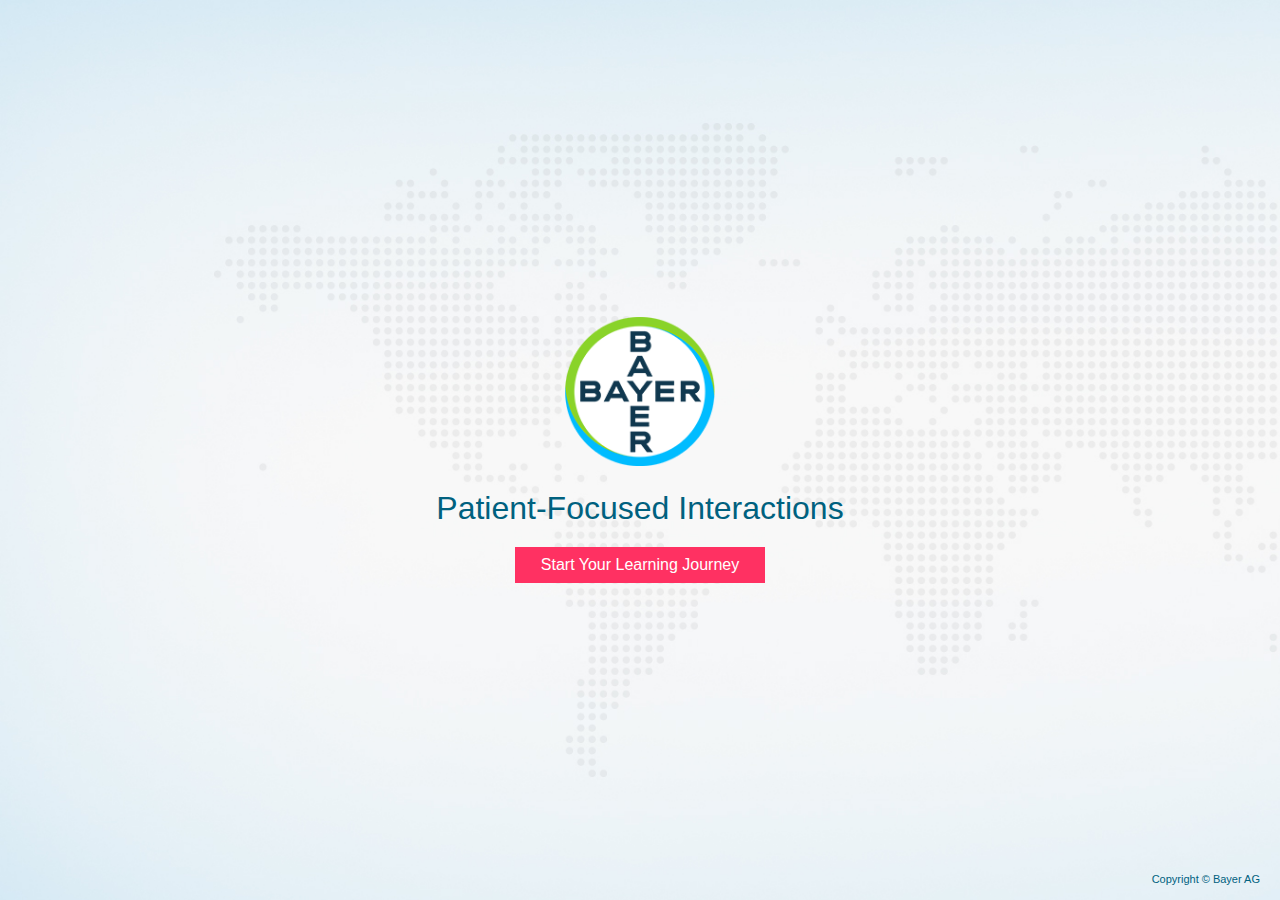
==== index.html @ f5b4d6b9 "stare changes revert" ====
<!DOCTYPE html>
<html>

<head>
    <meta charset="utf-8">
    <meta name="author" content="author">
    <meta http-equiv="X-UA-Compatible" content="IE=Edge,chrome=1" />
    <meta name="viewport" content="width=device-width, initial-scale=1.0, maximum-scale=1.0, user-scalable=no">
    <title>Patient-Focused Interactions</title>
   <!--  <link href="https://fonts.googleapis.com/css?family=Open+Sans:300,300i,400,400i,600i,700,700i" rel="stylesheet"> -->
    <link rel="stylesheet" href="common/css/style.css" />
    <link rel="stylesheet" href="common/css/styleMedia.css" />
    <link rel="stylesheet" href="common/css/audioPlayer.css" />
    <link rel="stylesheet" href="common/css/jquery.fullPage.css" />
    <link rel="stylesheet" href="common/css/jquery.mCustomScrollbar.min.css" />
    <link rel="stylesheet" href="common/css/animate.css" />
    <link rel="stylesheet" href="common/css/docs.css" />
    <script src="https://ajax.googleapis.com/ajax/libs/jquery/3.6.4/jquery.min.js"></script>
    <link rel="stylesheet" href="common/css/wickedcss.min.css">
    <!-- SCORM FILES -->   
    <script type='text/javascript' src='common/js/scorm/scofunctions.js'></script> 
    <script type='text/javascript' src='common/js/scorm/Aicc.js'></script>
    <!-- <link rel="stylesheet" href="common/tipso/tooltipster.bundle.min.css" /> -->
    <!-- <script type="text/javascript" src="common/js/greensock/TimelineMax.min.js"></script>
    <script type="text/javascript" src="common/js/greensock/TweenMax.min.js"></script> -->

    <script type="text/javascript">
        
    </script>

    <script>
        $(window).scroll(function(){
        var wh = $(window).height()-50;
        // if($(window).scrollTop() > $('.hhtest').offset().top-wh){
        //     $('.hhtest').addClass('zoomer');
        // }
        if($(window).scrollTop() > $('.hhtest1').offset().top-wh){
            $('.hhtest1').addClass.delay(1000).('bounceIn');
            $('.hhtest1').delay(60000).fadeOut();
            $('.whdi').delay(6000).fadeIn();
        }
});
    </script>


    
    <style>
        .startAnim{
            animation-name: stretch; 
            animation-duration: 2s; 
            animation-timing-function: ease-out; 
            animation-direction: alternate; 
            animation-iteration-count: infinite; 
            animation-play-state: running;
        }
        @keyframes stretch { 
            0% { 
                transform: scale(1); 
            }
  
            50% {
                transform: scale(1.1); 
            }
  
            100% { 
                transform: scale(1);
            } 
        }
    </style>
</head>

<body onunload="controller.unloadPage()" onbeforeunload="controller.unloadPage()">

    <section class="portMode_Div">
        <p>Please change the orientation of the device to landscape mode and refresh to view the course.</p>
    </section>
    <section class="landscapeMode_Div">
        <header>
            <div class="clientLogo">
                <img src="common/images/global/Bayer_logo.png">
            </div>
            <div class="rightMenuSlider">
                <ul>
                    <li><img src="common/images/global/Mindset.png"></li>
                    <li><img src="common/images/global/Trust.png"></li>
                    <li><img src="common/images/global/Plan.png"></li>
                    <li><img src="common/images/global/Discover.png"></li>
                    <li><img src="common/images/global/Share.png"></li>
                    <li><img src="common/images/global/Respond.png"></li>
                    <li><img src="common/images/global/Next_Steps.png"></li>
                    <li><img src="common/images/global/Review.png"></li>
                </ul>
                <div class="upperlayer"></div>
            </div>
        </header>
        <div class="menuWrap">
            <div class="frontMenu"></div>
            <div class="cirSec"></div>
            <span class="clickMenu"></span>
            <div class="openMenu">
                <div class="menuIconWrap">
                    <svg id="Layer_1" data-name="Layer 1" xmlns="http://www.w3.org/2000/svg" viewBox="0 0 54.97 73.17"><defs></defs><path class="cls-1" d="M987.23,518.4a216.57,216.57,0,0,0-54.8-14.77c0,14.39-.1,36.74-.18,64a154.77,154.77,0,0,1,30.51,9.17Z" transform="translate(-932.25 -503.63)"/><path class="cls-2" d="M957.69,540.06a13.08,13.08,0,0,0,2.42-5.91,8.8,8.8,0,0,0-8.93-9.5,11.73,11.73,0,0,0-3.77.76,12.14,12.14,0,0,0-3.74,2.31,8.12,8.12,0,0,0-.94,1,5.68,5.68,0,0,0-1.26,3.56,10.54,10.54,0,0,0,.26,3,2.14,2.14,0,0,1-.27,1,8.58,8.58,0,0,1-.42.78c-.14.24-.3.48-.44.71-.34.52-.65,1-.76,1.2-.29.61.83.72,1.63.91s-.4.58-.11,1.06.88.77.88.88-.51,0-.51.69c0,.4.64.67.64.67s.24,0,.14,1.3c-.08.93.51,1.42,2.24,1.32a16.39,16.39,0,0,0,2.26-.33c.23,0,1,3.46-.27,4.85-.35.39-.75.9-1.15,1.42h13.95c-.61-2-2.09-4.21-2.94-7.34a4.22,4.22,0,0,1,.51-3.23C957.28,540.75,957.48,540.41,957.69,540.06Zm-1.36-10.65a1.5,1.5,0,0,0,.15-.81,3.92,3.92,0,0,1,1.58,5,2.41,2.41,0,0,0-1.36-.57h-.26a3.05,3.05,0,0,0-1.07-2,2.42,2.42,0,0,0-.63-.35.71.71,0,0,1,.47-.44A1.53,1.53,0,0,0,956.33,529.41Zm-7.05-3.14a3.5,3.5,0,0,1,2.39.32c3-.75,4.06,1.11,4.3,1.62a1.45,1.45,0,0,1,0,1,1.13,1.13,0,0,1-.8.53c-.1,0-.72,0-.91.42a.85.85,0,0,0-.09.3,4.22,4.22,0,0,0-1.4.06,1.48,1.48,0,0,0-.57-1.15,2.46,2.46,0,0,0-2.2-.32,6,6,0,0,0-.64-.85,4.42,4.42,0,0,0-1.56-1.09A3,3,0,0,1,949.28,526.27Zm-6.18,5.65a2.72,2.72,0,0,1,1.23-2.08s-.17-.62.9-1.63a3.07,3.07,0,0,1,2-.83,3.81,3.81,0,0,1,1.81,1.11,4.26,4.26,0,0,1,.67.93.21.21,0,0,0,.28.1,2,2,0,0,1,1.95.19,1.15,1.15,0,0,1,.36,1.27,1.83,1.83,0,0,1-1.43,1.36,4.53,4.53,0,0,1-1.24.18h0a3.71,3.71,0,0,0-.47,0,2.25,2.25,0,0,0-1.63.8l0,.06a3.69,3.69,0,0,0-2.29-1,3.13,3.13,0,0,0-2,.61A3,3,0,0,1,943.1,531.92Zm3.8,3.16a2.09,2.09,0,1,1-1.77-2.29,3.38,3.38,0,0,1,2.08,1A3.42,3.42,0,0,0,946.9,535.08Zm9,3.7-.54.38c-2.79-.69-2.84-2.83-2.84-2.83a1.74,1.74,0,0,1-1.69-.14,2,2,0,1,1-3-2.56,1.86,1.86,0,0,1,1.34-.65l.45,0h.06a4.63,4.63,0,0,0,1.31-.19,2.3,2.3,0,0,0,1.74-1.67.36.36,0,0,1,0-.11,2.8,2.8,0,0,1,2.38.32,2.7,2.7,0,0,1,.91,1.77,1.42,1.42,0,0,0-.74.53,1.37,1.37,0,0,0-.18,1.32.2.2,0,0,0,.2.14l.07,0a.21.21,0,0,0,.12-.27,1,1,0,0,1,.13-.92,1.14,1.14,0,0,1,1-.43,2,2,0,0,1,1.32.66c.23,2.49-2.91,3.13-2.91,3.13A1.22,1.22,0,0,0,955.88,538.78Z" transform="translate(-932.25 -503.63)"/></svg>

                    <svg id="Layer_2" data-name="Layer 1" xmlns="http://www.w3.org/2000/svg" viewBox="0 0 93.72 91.34"><defs></defs><path class="cls-1" d="M969.62,580.67l44.24-45.23a217.46,217.46,0,0,0-69.26-46.11l-24.46,58.4A154.86,154.86,0,0,1,969.62,580.67Z" transform="translate(-920.14 -489.33)"/><path class="cls-2" d="M971.1,537c0-.95,0-1.91,0-2.84,0-.42,0-.84,0-1.26v-1.39c0-1.16,0-2.36,0-3.55l-4.41-1.09-3.6-.9a.66.66,0,0,0-.28,0l-3.53.88c-1.47.37-3,.75-4.49,1.11v1c0,2.67,0,5.44,0,8.17a7.58,7.58,0,0,0,1.81,5.07,16.64,16.64,0,0,0,6.35,4.54,17.46,17.46,0,0,0,5.79-3.89A7.76,7.76,0,0,0,971.1,537Zm-2.84-3.87-2.17,2.78-3.51,4.54c-.67.85-1.2.84-1.83,0l-3.12-4.27a.89.89,0,1,1,1.31-1.21l2.28,2,.51.4a2.06,2.06,0,0,1,.27-.44q2.41-2.43,4.84-4.83a1.42,1.42,0,0,1,.63-.4.78.78,0,0,1,.92.41A.9.9,0,0,1,968.26,533.15Z" transform="translate(-920.14 -489.33)"/><path class="cls-2" d="M976.55,537h0c0-.58,0-1.18,0-1.78h0V530.7c0-1.46,0-3,0-4.45a3.43,3.43,0,0,0-2.75-3.56l-5.11-1.26-.74-.19-3.87-1a4.71,4.71,0,0,0-2.27,0l-4.14,1c-1.63.41-3.65.92-5.58,1.38a3.48,3.48,0,0,0-2.77,3.6v1.59c0,3.06,0,6.23,0,9.33a12.9,12.9,0,0,0,3,8.59,23.46,23.46,0,0,0,9.1,6.51,3.53,3.53,0,0,0,1.46.3,3.88,3.88,0,0,0,1.51-.31,24.4,24.4,0,0,0,8.22-5.53A13.07,13.07,0,0,0,976.55,537Zm-6.2,7.77h0a22.69,22.69,0,0,1-7.42,5,21.6,21.6,0,0,1-8.14-5.86,9.57,9.57,0,0,1-2.32-6.5c0-3.62,0-7.3,0-10.86v-1c1.89-.46,3.8-.94,5.65-1.41l4.72-1.17a.42.42,0,0,1,.19,0l4.68,1.16,5.67,1.41c0,1.47,0,3,0,4.39v1.88c0,.55,0,1.11,0,1.66,0,1.24,0,2.51,0,3.79A9.94,9.94,0,0,1,970.35,544.73Z" transform="translate(-920.14 -489.33)"/></svg>

                    <svg id="Layer_3" data-name="Layer 1" xmlns="http://www.w3.org/2000/svg" viewBox="0 0 91.33 93.86"><defs></defs><path class="cls-1" d="M954.3,581.93l58.36-24.27a214.84,214.84,0,0,0-47.09-69.59L921.34,533.3A151.25,151.25,0,0,1,954.3,581.93Z" transform="translate(-921.34 -488.07)"/><path class="cls-2" d="M976.82,540.1a8,8,0,0,0-1.15-.09,7.38,7.38,0,0,0-7.37,7.37,7.79,7.79,0,0,0,.17,1.58,7.1,7.1,0,0,0,.35,1.14,7.37,7.37,0,1,0,8-10Zm-1.15,13.43a6.12,6.12,0,0,1-5.71-3.88,7.33,7.33,0,0,1-.29-.95,6,6,0,0,1-.15-1.32,6.16,6.16,0,0,1,6.15-6.15,5.81,5.81,0,0,1,1,.09,6.14,6.14,0,0,1-1,12.21Z" transform="translate(-921.34 -488.07)"/><rect class="cls-2" x="36.12" y="46.87" width="3.48" height="3.48" rx="0.33"/><rect class="cls-2" x="40.91" y="46.87" width="3.48" height="3.48" rx="0.33"/><rect class="cls-2" x="45.7" y="46.87" width="3.48" height="3.48" rx="0.33"/><rect class="cls-2" x="49.94" y="46.87" width="3.48" height="3.48" rx="0.33"/><rect class="cls-2" x="36.23" y="51.87" width="3.48" height="3.48" rx="0.33"/><rect class="cls-2" x="41.02" y="51.87" width="3.48" height="3.48" rx="0.33"/><path class="cls-2" d="M970.29,539.94h-2.81a.34.34,0,0,0-.33.34v2.8a.34.34,0,0,0,.33.34h.73a8.54,8.54,0,0,1,2.42-2.82v-.32A.34.34,0,0,0,970.29,539.94Z" transform="translate(-921.34 -488.07)"/><path class="cls-2" d="M971.61,540a.27.27,0,0,0-.1.06Z" transform="translate(-921.34 -488.07)"/><rect class="cls-2" x="36.35" y="56.87" width="3.48" height="3.48" rx="0.33"/><rect class="cls-2" x="41.14" y="56.87" width="3.48" height="3.48" rx="0.33"/><path class="cls-2" d="M967.28,548.17s0-.08,0-.13v0A.2.2,0,0,0,967.28,548.17Z" transform="translate(-921.34 -488.07)"/><path class="cls-2" d="M956.43,550.85a2,2,0,0,1-2-2V533.27H978v6c.33.1.65.21,1,.33V529.29a2.94,2.94,0,0,0-2.94-2.94h-1.09V527a1.84,1.84,0,1,1-3.65,0v-.68H961.18V527a1.84,1.84,0,1,1-3.65,0v-.68h-1.1a2.94,2.94,0,0,0-2.94,2.94v19.57a2.94,2.94,0,0,0,2.94,2.94H968.5a7.79,7.79,0,0,1-.5-.95Z" transform="translate(-921.34 -488.07)"/><path class="cls-2" d="M973.1,528.44a1.1,1.1,0,0,0,1.17-1.15v-2.52a1.18,1.18,0,0,0-2.34,0v2.52A1.1,1.1,0,0,0,973.1,528.44Z" transform="translate(-921.34 -488.07)"/><path class="cls-2" d="M959.33,528.44a1.1,1.1,0,0,0,1.18-1.15v-2.52a1.18,1.18,0,0,0-2.35,0v2.52A1.1,1.1,0,0,0,959.33,528.44Z" transform="translate(-921.34 -488.07)"/><path class="cls-2" d="M979.55,544.78a.76.76,0,0,0-.33-.48.87.87,0,0,0-.45-.13.78.78,0,0,0-.66.3l-3.33,3.88-1.67-1.26a.85.85,0,0,0-.62-.29.89.89,0,0,0-.5.15.68.68,0,0,0-.15,1l2.19,1.89a.74.74,0,0,0,.13.12.73.73,0,0,0,.18.17.87.87,0,0,0,.45.13h0a.81.81,0,0,0,.66-.3l3.95-4.66A.68.68,0,0,0,979.55,544.78Z" transform="translate(-921.34 -488.07)"/></svg>

                    <svg id="Layer_4" data-name="Layer 1" xmlns="http://www.w3.org/2000/svg" viewBox="0 0 74.92 82.84"><defs></defs><path class="cls-1" d="M941.21,575.78c0,.22,0,.43,0,.64l63.26-1a212.81,212.81,0,0,0-16.56-81.79l-58.36,24.27A148.59,148.59,0,0,1,941.21,575.78Z" transform="translate(-929.54 -493.58)"/><path class="cls-2" d="M987.53,542.85a8.16,8.16,0,0,0-.71-1.34h0a4.56,4.56,0,0,0-.27-.39l-7-10.09-.1-.14,0,0h0a4.49,4.49,0,0,0-8.12,2.64c0,.11,0,.22,0,.33h0v1h-.11a.49.49,0,0,0-.49.49v.38c-.59,0-1.2-.07-1.83-.07s-1.25,0-1.84.07v-.38a.49.49,0,0,0-.49-.49h-.1v-1h0c0-.11,0-.22,0-.33a4.5,4.5,0,0,0-8.13-2.64h0l0,0-.09.14-7,10.09-.27.39h0a9,9,0,0,0-.71,1.34,8.43,8.43,0,1,0,16.2,3.51h0v-.1c0-.06,0-.11,0-.17s0-.11,0-.17v-3.31h.11a.49.49,0,0,0,.49-.49v-.68c.59,0,1.21.07,1.84.07s1.24,0,1.83-.07v.68a.49.49,0,0,0,.49.49h.11v3.75h0a8.42,8.42,0,1,0,16.2-3.51ZM958,552a5.87,5.87,0,1,1,5.87-5.87A5.87,5.87,0,0,1,958,552Zm21.71,0a5.88,5.88,0,1,1,5.87-5.87A5.87,5.87,0,0,1,979.75,552Z" transform="translate(-929.54 -493.58)"/></svg>

                    <svg id="Layer_5" data-name="Layer 1" xmlns="http://www.w3.org/2000/svg" viewBox="0 0 75.11 82.61"><defs></defs><path class="cls-1" d="M929.45,553.12,988.6,576.3a216,216,0,0,0,15.95-81.74c0-.29,0-.58,0-.86l-63.25,1.05A152,152,0,0,1,929.45,553.12Z" transform="translate(-929.45 -493.7)"/><path class="cls-2" d="M971,535.78a6.45,6.45,0,0,0-1.17.1,1.78,1.78,0,0,1-1.59-.5l-3-3a1.79,1.79,0,0,1-.49-1.59,6.32,6.32,0,0,0,0-2.24,1.79,1.79,0,0,1,.49-1.59l3-3a1.78,1.78,0,0,1,1.59-.5,6.45,6.45,0,0,0,1.17.1,6.13,6.13,0,1,0-6.17-6.17,6.45,6.45,0,0,0,.1,1.17,1.78,1.78,0,0,1-.5,1.59l-3,3a1.78,1.78,0,0,1-1.59.5,6.48,6.48,0,0,0-1.18-.1,6.13,6.13,0,0,0,0,12.26,7,7,0,0,0,1.13-.1,1.78,1.78,0,0,1,1.58.49l3,3a1.78,1.78,0,0,1,.5,1.59,6.45,6.45,0,0,0-.1,1.17,6.13,6.13,0,1,0,6.17-6.17Zm0-21.34a2.92,2.92,0,1,1-2.92,2.92A2.92,2.92,0,0,1,970.94,514.44Zm-12.29,18.13a2.92,2.92,0,1,1,2.92-2.92A2.91,2.91,0,0,1,958.65,532.57Zm12.29,12.3a2.92,2.92,0,1,1,2.92-2.92A2.92,2.92,0,0,1,970.94,544.87Z" transform="translate(-929.45 -493.7)"/></svg>

                    <svg id="Layer_6" data-name="Layer 1" xmlns="http://www.w3.org/2000/svg" viewBox="0 0 90.9 92.99"><defs></defs><path class="cls-1" d="M953.3,488.51a152.91,152.91,0,0,1-31.75,47.69l45,45.29a216.22,216.22,0,0,0,45.9-69.8Z" transform="translate(-921.55 -488.51)"/><g id="Speech_Bubble" data-name="Speech Bubble"><g id="Bubbles"><path id="Shadow" class="cls-2" d="M957.23,516.76c-6.87,0-12.44,4.11-12.44,9.19a7.12,7.12,0,0,0,.85,3.35,8.36,8.36,0,0,0,.86,1.3h0l-1.36,5.69,5.5-2.55a15.81,15.81,0,0,0,6.59,1.39c6.88,0,12.45-4.11,12.45-9.18S964.11,516.76,957.23,516.76Z" transform="translate(-921.55 -488.51)"/><path class="cls-2" d="M983.9,536.29a7.13,7.13,0,0,0,.86-3.35c0-5.07-5.58-9.19-12.45-9.19l-.71,0a8.74,8.74,0,0,1,.27,2.18c0,5.23-4.57,9.65-10.77,11,2,3.08,6.27,5.21,11.21,5.21a15.66,15.66,0,0,0,6.59-1.4l5.5,2.55L983,537.59A8.36,8.36,0,0,0,983.9,536.29Z" transform="translate(-921.55 -488.51)"/></g></g></svg>

                    <svg id="Layer_7" data-name="Layer 1" xmlns="http://www.w3.org/2000/svg" viewBox="0 0 94.46 91.96"><defs><style>.cls-2{fill-rule:evenodd;}</style></defs><path class="cls-1" d="M919.77,522.74,946.54,581a215.56,215.56,0,0,0,67.69-46.66l-45-45.3A152.73,152.73,0,0,1,919.77,522.74Z" transform="translate(-919.77 -489.02)"/><g id="Direction"><path class="cls-2" d="M973,536.4" transform="translate(-919.77 -489.02)"/><rect class="cls-3" x="41.58" y="32.59" width="2.44" height="30.75"/><polygon class="cls-3" points="27.31 43.15 39.95 43.15 39.95 37.36 27.31 37.36 24.87 40.26 27.31 43.15"/><polygon class="cls-3" points="32.18 52.7 39.95 52.7 39.95 46.91 32.18 46.91 29.74 49.81 32.18 52.7"/><polygon class="cls-3" points="55.84 42.09 45.64 42.09 45.64 47.88 55.84 47.88 58.28 44.98 55.84 42.09"/><circle class="cls-3" cx="42.79" cy="32.71" r="1.22"/></g></svg>

                    <svg id="Layer_8" data-name="Layer 1" xmlns="http://www.w3.org/2000/svg" viewBox="0 0 58.95 74.39"><defs></defs><path class="cls-1" d="M938,507.3c-.14,25.78-.29,48.12-.44,64.89a212.8,212.8,0,0,0,58.94-16.14L969.7,497.81A151.28,151.28,0,0,1,938,507.3Z" transform="translate(-937.53 -497.81)"/><path class="cls-2" d="M972.49,547.75l-5.65-6.15-.05-.05a6.54,6.54,0,1,0-3.72,3,6.63,6.63,0,0,0,1.52-.72l5.55,6.06c.17.17.53.1.82-.16l1.3-1.2C972.55,548.29,972.66,547.93,972.49,547.75Zm-10-4.87a4.78,4.78,0,1,1,3.13-6A4.79,4.79,0,0,1,962.54,542.88Z" transform="translate(-937.53 -497.81)"/><path class="cls-2" d="M958.82,536.38a4.88,4.88,0,0,1,6.1,3.19l.06.21a4.09,4.09,0,1,0-7.76-2.54A4.93,4.93,0,0,1,958.82,536.38Z" transform="translate(-937.53 -497.81)"/><polygon class="cls-2" points="13.98 24.35 7.94 31.31 13.98 31.31 13.98 24.35"/><path class="cls-2" d="M964.3,545.55a6.85,6.85,0,0,1-.82.31,7.73,7.73,0,0,1-2.38.37,7.83,7.83,0,0,1-4.59-1.48h-7.26a.78.78,0,0,1-.76-.83.84.84,0,0,1,.76-.88h5.51a7.76,7.76,0,0,1-1.21-2.36,8.66,8.66,0,0,1-.26-1.12h-4a.83.83,0,0,1-.76-.88.8.8,0,0,1,.76-.84h4a8,8,0,0,1,.89-3.19c0-.1.11-.2.17-.3h-5a.82.82,0,0,1-.76-.87.84.84,0,0,1,.76-.88h6.38a7.78,7.78,0,0,1,3.11-1.84,7.94,7.94,0,0,1,7,1.14,7.35,7.35,0,0,1,.85.72v-8.71a1.62,1.62,0,0,0-1.49-1.75H953V530a.84.84,0,0,1-.77.89h-6.81v17.37A1.67,1.67,0,0,0,947,550h18.11a1.63,1.63,0,0,0,1.49-1.75v-.19Z" transform="translate(-937.53 -497.81)"/></svg>

                    <div class="menuTooltip" id="TP1">Mindset</div>
                    <div class="menuTooltip" id="TP2">Trust</div>
                    <div class="menuTooltip" id="TP3">Plan</div>
                    <div class="menuTooltip" id="TP4">Discover</div>
                    <div class="menuTooltip" id="TP5">Share</div>
                    <div class="menuTooltip" id="TP6">Respond</div>
                    <div class="menuTooltip" id="TP7">Next Steps</div>
                    <div class="menuTooltip" id="TP8">Review</div>

                </div>    
            </div>
        </div>
        <section class="main" id="mainSection">
            <div id="player_preLoader">
                <div class="loaderIcon">
                    <div class="lds-ripple">
                        <div></div>
                        <div></div>
                    </div>
                </div>
            </div>
            <div class="section dark sections firstslide" id="Section5"></div>
        </section>
        <div class="rightSidebar">
            <ul>
                <li class="homeWrap" rel="tooltip1"></li>
                <li class="pfciWrap" rel="tooltip2">
                    <a href="common/pdf/PFCI_Overview.pdf" target="_blank"></a>
                </li>
                <li class="helpWrap helpBtn" rel="tooltip3"></li>
                <li class="downloadWrap downloadBtn" rel="tooltip4">
                    <a href="https://bayergroup.sharepoint.com/sites/022644/CommunityLibrary/Forms/AllItems.aspx?RootFolder=%2fsites%2f022644%2fCommunityLibrary%2fb%2e%20Miscellaneous%2fDownloadcenter%20infographic&FolderCTID=0x012000E2A5891A3A6EB34BBDF380AFE116F88D" target="_blank"></a>
                </li>
            </ul>
            <div class="right_sideTooltip tooltip1">Home</div>
            <div class="right_sideTooltip tooltip2">PFI Model Overview</div>
            <div class="right_sideTooltip tooltip3">Help</div>
            <div class="right_sideTooltip tooltip4">Download Center</div>

        </div>
        <popupOverlay class="popupScreen withOverlay" id="exit_popup">
            <popupContent class="popupScreenContainer">
                <popupHeading>Exit</popupHeading>
                <paragraph>Are you sure you want to exit this course?</paragraph>
                <buttonHolder>
                    <button id="exit_popup_yes" rel="#exit_popup">Yes</button>
                    <button id="exit_popup_no" rel="#exit_popup">No</button>
                </buttonHolder>
            </popupContent>
        </popupOverlay>
        <popupOverlay class="popupScreen withOverlay" id="finish_popup">
            <popupContent class="popupScreenContainer">
                <popupHeading>Congratulations!</popupHeading>
                <paragraph>You have completed the infographic.<br>Please close the browser window to exit.</paragraph>
                <paragraph>Note: You can review this infographic any time you want.</paragraph>
                <buttonHolder>
                    <!-- <button id="exit_popup_yes" rel="#exit_popup">Yes</button> -->
                    <button id="finish_popup_no" rel="#finish_popup">OK</button>
                </buttonHolder>
            </popupContent>
        </popupOverlay>
        <popupOverlay class="popupScreen fullscreen" id="resources_popup">
            <closePopup data-close="" class="spriteIcon minus" rel="#resources_popup"></closePopup>
            <popupContent class="popupScreenContainer alternate">
                <heading1>Resources</heading1>
                <ul class="resources"></ul>
            </popupContent>
        </popupOverlay>
        <popupOverlay class="popupScreen fullscreen" id="help_popup">
            <closePopup data-close="" class="spriteIcon minus" rel="#help_popup"></closePopup>
            <popupContent class="popupScreenContainer alternate">
               
            </popupContent>
        </popupOverlay>
        <popupOverlay class="popupScreen withOverlay" id="player_bookmarkPopupWrapper">
            <popupContent class="popupScreenContainer">
                <popupHeading>Bookmark</popupHeading>
                <paragraph>Do you want to start from where you have left previously?</paragraph>
                <buttonHolder>
                    <button rel="#exit_popup" onClick="controller.setBookmarkLocation();">Yes</button>
                    <button rel="#exit_popup" onClick="controller.closeBookmarkPopup();">No</button>
                </buttonHolder>
            </popupContent>
        </popupOverlay>
        <div class="langProfilerWrap">
            <div class="languageWrap">
                <div class="logoWrap">
                    <img src="common/images/profiler/logo.png">
                </div>
                <div class="languageHeading">Patient-Focused  Interactions</div>
                <!-- <div class="selectlangWrap">
                    <div class="selectedTxt">SELECT</div>
                    <div class="leftArrow"></div>
                    <ul class="dropDowns">
                        <li>KONTAKT</li>
                        <li>DEUTSCH</li>
                        <li>ENGLISH</li>
                    </ul>
                </div> -->
                <div class="start_div startAnim">
                    Start Your Learning Journey
                </div>
               <!--  <div class="languagei_Text">Please select the language.</div> -->


            <div class="footer_txt">
            <!-- <div class="internal_txt">*Materials for internal use and training purpose only</div> -->
            <div class="copyright_text">Copyright © Bayer AG</div>
        </div>

                <!-- <div class="internal_txt">*Materials for internal use and training purpose only</div>
                <div class="copyRgtTxt">Copyright &copy; Bayer AG</div> -->
            </div>
        </div>
        <div class="helpPopWrapper">
            
                     <div class="helpContainer">
                        <div class="clickToBegin-wrap">
                         <div class="clickToBegin">
                            <div class="helpButton closeHelpPopup">
                                <div class="btnText">Skip</div>
                                <div class="helpbtn-icon"></div>
                            </div>
                        </div>
                        </div>

                        <video class="helpVideo" id="helpVideo1">
                             <source src="common/video/Help_Screen_1366.mp4" type="video/mp4">                  
                        </video>
                    </div>
              
        </div>
       <!--  <div class="helpPopWrapper">
            <div class="popupBtnWrap">
                <div class="popUpBgWrap">
                    <img src="common/images/global/baseImg.png" />
                    <div class="helpContainer">
                        <div class="closeContainer"></div>
                        <div class="clickToBegin">
                            <div class="helpButton btnClosePopup">
                                <div class="btnText">CLICK HERE TO BEGIN THE COURSE</div>
                            </div>
                        </div>
                        <div class="PDFTutorial">
                            <div class="help_itext">Click the <b>PDF Tutorial</b> button to download a pdf explaining how to navigate the module.</div>
                            <a target="_blank" href="common/pdf/Module0.pdf" class="helpButton btnPDFWrap">
                                <div class="btnText"><span>PDF</span> TUTORIAL</div>
                                <div class="btnIcon"></div>
                            </a>
                        </div>
                    </div>
                </div>
            </div>
        </div> -->
        <!-- <div id="audio-player">
            <audio id="bgMusic" src="common/audio/0248_Electronic_Reckless_Chance.mp3" type="audio/mp3"></audio>
        </div> -->
        <popupOverlay class="popupScreen withOverlay" id="content_popup">
            <popupContent class="popupScreenContainer">
                <closePopup data-close="" class="" rel="#content_popup"></closePopup>
                <div class="popupContent"></div>
            </popupContent>
        </popupOverlay>
        <popupOverlay class="feedbackPopupScreen withOverlay" id="feedback_popup">
            <popupContent class="popupScreenContainer feedbackPopup">
                <closePopup data-close="" class="feedbackClose" rel="#feedback_popup"></closePopup>
                <div class="popupContent"></div>
            </popupContent>
        </popupOverlay>
        <div class="dropdownFeedback popupScreen withOverlay">
            <div class="dropdownContentContainer popupScreenContainer">
                <div class="dropdownContent">
                    <div class="closePopup close_pop"></div>
                    <p class="title"><b>FEEDBACK</b></p>
                    <div class="dropdownFeedbackContent successCls"><p>Great job! You have correctly identified the defense strategies with their description.</p></div>
                    <div class="dropdownFeedbackContent tryAgainCls"><p>This is incorrect. Please try again.</p></div>
                    <div class="dropdownFeedbackContent failedCls">
                        <p>The correct solution is :</p>
                        <div class='dropDown_Table'>
                            <div class='row'>
                                <div class='col1'><b>Description</b></div>
                                <div class='col2'><b>Defense Strategy</b></div>
                            </div>
                            <div class='row'>
                                <div class='col1'>Arguing that the plaintiff filed the lawsuit too long after the incident occurred.</div>
                                <div class='col2'>Past Statute of Limitations</div>
                            </div>
                            <div class='row'>
                                <div class='col1'>If the plaintiff fails to respond to the defense’s request for a detailed description of the charges as outlined in a Bills of Particulars (BOP), the defense can move to dismiss the case. </div>
                                <div class='col2'>Failure to Prosecute</div>
                            </div>
                            <div class='row'>
                                <div class='col1'>Defense shows that the plaintiff has failed to prove one or more of the four elements of malpractice negligence.</div>
                                <div class='col2'>Failure to Prove the Elements of a Claim</div>
                            </div>
                            <div class='row'>
                                <div class='col1'>Arguing that the plaintiff was at least partly responsible for his injuries.</div>
                                <div class='col2'>Plaintiff’s Negligence or Conduct-Contributory or Comparative</div>
                            </div>
                            <div class='row'>
                                <div class='col1'>Most medical interventions carry some form of risk. For example, surgeries carry known complications, which are disclosed in the informed consent process. The informed consent defense argues that the patient agreed to the
                                    risk that the adverse event might occur and consented to take that risk.</div>
                                <div class='col2'>Informed Consent</div>
                            </div>
                        </div>
                    </div>
                </div>
                </div>
            </div>
        </div>
    </section>
       <section id="imagesLoader" style="position: absolute;left: 0;top: 0; height: 1px; width: 1px;overflow: hidden; display: none;">
        <div class="courseImages"></div>
    </section>

    
</body>
<script src="common/js/jquery.min.js"></script>
<script src="common/js/isInViewport.js"></script>
<script src="common/js/jquery-ui.min.js"></script>
<script src="common/js/pageScroll.js"></script>
<script src="common/js/utility.js"></script>
<script src="common/js/controller.js"></script>
<script type="text/javascript" src="common/js/scrolloverflow.min.js"></script>
<!-- <script type="text/javascript" src="common/js/fullpage.parallax.min.js"></script> -->
<script type="text/javascript" src="common/js/jquery.fullpage.extensions.min.js"></script>

<script src="common/js/wow.js"></script>
<!-- <script src="common/js/assessment.js"></script> -->
<!-- <script src="common/js/mcq.js"></script> -->
<script src="common/js/apiwrapper.js"></script>
<script src="common/js/scofunctions.js"></script>
<script src="common/js/utils.js"></script>
<!-- <script src="common/js/assessment.js"></script> -->
<script src="common/js/jquery.mCustomScrollbar.concat.min.js"></script>

<script type="text/javascript" src="common/js/preloadImages.js"></script>
<script type='text/javascript' src='common/js/imageLoader.js'></script>

<!-- <script src="common/tipso/tipso.js"></script> -->
<!-- <script src="common/tipso/tooltipster.bundle.min.js"></script>
 -->
 <!-- <script src="common/js/apiwrapper.js"></script> -->
<!-- <script src="common/js/flipBook/turn.min.js"></script> -->

<script>
$(document).ready(function() {
    
    utility.declaration();
    controller.declaration();
    var width = window.innerWidth;
    var height_de = window.innerHeight;
    var isMobile = {
        Android: function() {
            return navigator.userAgent.match(/Android/i);
        },
        BlackBerry: function() {
            return navigator.userAgent.match(/BlackBerry/i);
        },
        iOS: function() {
            return navigator.userAgent.match(/iPhone|iPad|iPod/i);
        },
        Opera: function() {
            return navigator.userAgent.match(/Opera Mini/i);
        },
        Windows: function() {
            return navigator.userAgent.match(/IEMobile/i) || navigator.userAgent.match(/WPDesktop/i);
        },
        any: function() {
            return (isMobile.Android() || isMobile.BlackBerry() || isMobile.iOS() || isMobile.Opera() || isMobile.Windows());
        }
    };
    function setLoop(type) {
        width = window.innerWidth;
        height_de = window.innerHeight;
        var isiOS = isMobile.iOS();
        var isAndroid = isMobile.Android();
        if(isiOS || isAndroid){
            if (window.parent.matchMedia("(orientation: portrait)").matches) {
                $('.portMode_Div').show()
                $('.landscapeMode_Div').hide();
                if(type == 'resized') {
                    utility.stopScroll();
                }
            }
            if (window.parent.matchMedia("(orientation: landscape)").matches) {
                $('.portMode_Div').hide();
                $('.landscapeMode_Div').show();
                if(type == 'resized') {
                    utility.startScroll();
                }
            } 
        }
    }
    
    setLoop();

    $('span.clickMenu').off('click').on('click', function(e) {
        $(this).parents('.menuWrap').toggleClass('open');
        e.stopPropagation();
    });

    $('.menuIconWrap svg[data-name="Layer 1"]').off("click").on("click", function(){        
        $('.menuIconWrap').removeAttr("id");
        var getCNo = $(this).index();
        getCNo += 1;
        $('.menuIconWrap').attr("id", "enableSVG"+getCNo);
        if(getCNo == 1){
            getCNo = 5;
        }
        else if(getCNo == 2){
            getCNo = 7
        }
        else if(getCNo == 3){
            getCNo = 12
        }
        else if(getCNo == 4){
            getCNo = 19
        }
        else if(getCNo == 5){
            getCNo = 24
        }
        else if(getCNo == 6){
            getCNo = 28
        }
        else if(getCNo == 7){
            getCNo = 35
        }
        else if(getCNo == 8){
            getCNo = 39
        }       
        
        $.fn.fullpage.moveTo(getCNo, 0);
    }); 

    $('body').click(function() {
       $('.selectlangWrap, .menuWrap').removeClass('open');       
    });

    $('.selectedTxt').off('click').on('click', function(e) {
        var parentEle = $(this).parents('.selectlangWrap');
        if(parentEle.hasClass('open')) {
            parentEle.removeClass('open');
        } else {
            parentEle.addClass('open');
            // $('.dropDowns').slideDown();
        }
        e.stopPropagation();
    });

    

    $('.selectlangWrap .dropDowns li').off('click').on('click', function() {
        var currentSelection = $(this).text();
        var ele = $(this);
        $('.selectedTxt').text(currentSelection);
        $(this).parents('.selectlangWrap').removeClass('open');
        currentSelection = currentSelection.toLowerCase()
        if(currentSelection != 'select'){
            $(".selectlangWrap .leftArrow").addClass("willClick");
        }
        else{
            $(".selectlangWrap .leftArrow").removeClass("willClick");
        }
    });

    $(".start_div").off("click").on("click", function(e){
            utility.skipTrigger();
            $('.langProfilerWrap').hide();
            $('.sections').html('');
            $('.sections').attr('id', 'Section1');
            controller.suspendDataSetup();
            
    });

    

    $(".selectlangWrap .leftArrow").off("click").on("click", function(e){
        var getBoxTxt = $(".selectlangWrap .selectedTxt").html().toLowerCase();
        if(getBoxTxt != 'select'){
            utility.skipTrigger();
            $('.langProfilerWrap').hide();
            $('.sections').html('');
            $('.sections').attr('id', 'Section1');
            controller.PageCalls('Section1', function() {
                utility.pageSet('#Section1');
                controller.fromBookmark = false;
                controller.setBookMarkData();
                controller.setVideosrc();
            });            
        }
        else{
            $(".selectlangWrap").addClass("open");
        }
        e.stopPropagation();
    });

    $('.homeWrap').off('click').on('click', function() {
        utility.startScroll();
        $.fn.fullpage.moveTo(3, 0);
    });
       

    $(window).resize(function() {
        setLoop('resized');
    })

    $(".helpPopWrapper .closeHelpPopup").off("click").on("click", function(){
        $(".helpPopWrapper").removeClass("openPopup");
        $(".helpPopWrapper video").get(0).pause();
    });

    $(".menuIconWrap svg").mouseenter(function(){
        var cSVG = $(this).index();
        cSVG += 1;
        $(".menuTooltip").hide();
        $(".menuTooltip#TP"+cSVG).show();
        var objEl = $(".menuTooltip#TP"+cSVG);
        TweenMax.set(objEl,{x:20, opacity:1});
        TweenMax.staggerTo(objEl,0.1,{x:0, opacity:1, ease:Linear.easeNone, delay:0.1, timeScale:0},0.1);
    });

    $(".menuIconWrap svg").mouseleave(function(){
        $(".menuTooltip").hide();
    }); 

    $('.rightSidebar ul li').mouseenter(function(){
      var elem = $(this).attr('rel');
      $('.'+elem).show();
      TweenMax.set('.right_sideTooltip',{x:-10, opacity:1});
        TweenMax.staggerTo('.right_sideTooltip',0.1,{x:0, opacity:1, ease:Linear.easeNone, delay:0.1, timeScale:0},0.1);

    });
    $('.rightSidebar ul li').mouseleave(function(){
       $('.right_sideTooltip').hide(); 
    });



});
</script>

</html>
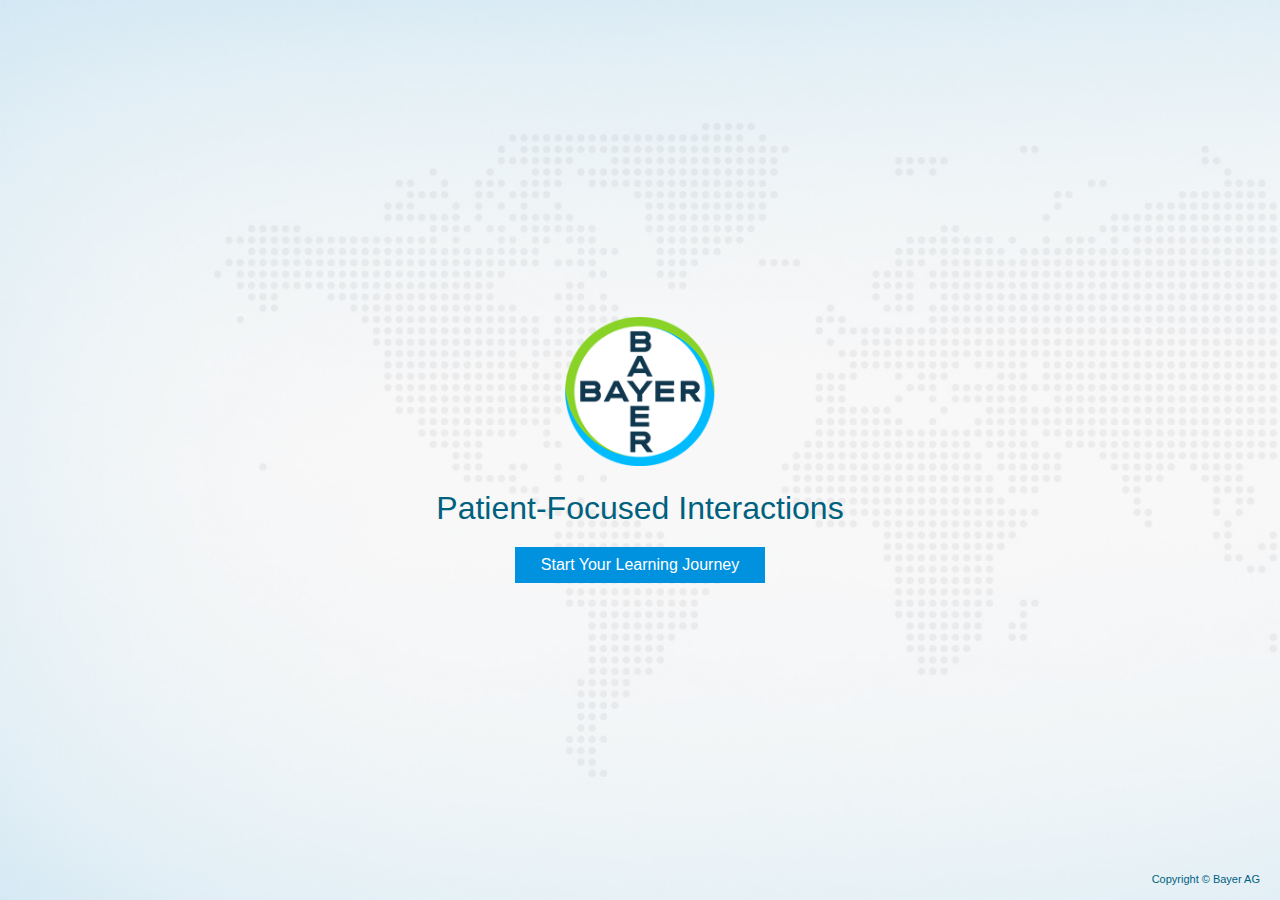
==== commit 602df62c: "reverted" ====
--- a/index.html
+++ b/index.html
@@ -7,7 +7,7 @@
     <meta http-equiv="X-UA-Compatible" content="IE=Edge,chrome=1" />
     <meta name="viewport" content="width=device-width, initial-scale=1.0, maximum-scale=1.0, user-scalable=no">
     <title>Patient-Focused Interactions</title>
-   <!--  <link href="https://fonts.googleapis.com/css?family=Open+Sans:300,300i,400,400i,600i,700,700i" rel="stylesheet"> -->
+    <!--  <link href="https://fonts.googleapis.com/css?family=Open+Sans:300,300i,400,400i,600i,700,700i" rel="stylesheet"> -->
     <link rel="stylesheet" href="common/css/style.css" />
     <link rel="stylesheet" href="common/css/styleMedia.css" />
     <link rel="stylesheet" href="common/css/audioPlayer.css" />
@@ -17,54 +17,55 @@
     <link rel="stylesheet" href="common/css/docs.css" />
     <script src="https://ajax.googleapis.com/ajax/libs/jquery/3.6.4/jquery.min.js"></script>
     <link rel="stylesheet" href="common/css/wickedcss.min.css">
-    <!-- SCORM FILES -->   
-    <script type='text/javascript' src='common/js/scorm/scofunctions.js'></script> 
+    <!-- SCORM FILES -->
+    <script type='text/javascript' src='common/js/scorm/scofunctions.js'></script>
     <script type='text/javascript' src='common/js/scorm/Aicc.js'></script>
     <!-- <link rel="stylesheet" href="common/tipso/tooltipster.bundle.min.css" /> -->
     <!-- <script type="text/javascript" src="common/js/greensock/TimelineMax.min.js"></script>
     <script type="text/javascript" src="common/js/greensock/TweenMax.min.js"></script> -->
 
     <script type="text/javascript">
-        
+
     </script>
 
     <script>
-        $(window).scroll(function(){
-        var wh = $(window).height()-50;
-        // if($(window).scrollTop() > $('.hhtest').offset().top-wh){
-        //     $('.hhtest').addClass('zoomer');
-        // }
-        if($(window).scrollTop() > $('.hhtest1').offset().top-wh){
-            $('.hhtest1').addClass.delay(1000).('bounceIn');
-            $('.hhtest1').delay(60000).fadeOut();
-            $('.whdi').delay(6000).fadeIn();
-        }
-});
+        $(window).scroll(function () {
+            var wh = $(window).height() - 50;
+            // if($(window).scrollTop() > $('.hhtest').offset().top-wh){
+            //     $('.hhtest').addClass('zoomer');
+            // }
+            if ($(window).scrollTop() > $('.hhtest1').offset().top - wh) {
+                $('.hhtest1').delay(1000).addClass('bounceIn');
+                $('.hhtest1').delay(6000).fadeOut();
+                $('.whdi').delay(6000).fadeIn();
+            }
+        });
     </script>
 
 
-    
+
     <style>
-        .startAnim{
-            animation-name: stretch; 
-            animation-duration: 2s; 
-            animation-timing-function: ease-out; 
-            animation-direction: alternate; 
-            animation-iteration-count: infinite; 
+        .startAnim {
+            animation-name: stretch;
+            animation-duration: 2s;
+            animation-timing-function: ease-out;
+            animation-direction: alternate;
+            animation-iteration-count: infinite;
             animation-play-state: running;
         }
-        @keyframes stretch { 
-            0% { 
-                transform: scale(1); 
-            }
-  
+
+        @keyframes stretch {
+            0% {
+                transform: scale(1);
+            }
+
             50% {
-                transform: scale(1.1); 
-            }
-  
-            100% { 
+                transform: scale(1.1);
+            }
+
+            100% {
                 transform: scale(1);
-            } 
+            }
         }
     </style>
 </head>
@@ -99,21 +100,90 @@
             <span class="clickMenu"></span>
             <div class="openMenu">
                 <div class="menuIconWrap">
-                    <svg id="Layer_1" data-name="Layer 1" xmlns="http://www.w3.org/2000/svg" viewBox="0 0 54.97 73.17"><defs></defs><path class="cls-1" d="M987.23,518.4a216.57,216.57,0,0,0-54.8-14.77c0,14.39-.1,36.74-.18,64a154.77,154.77,0,0,1,30.51,9.17Z" transform="translate(-932.25 -503.63)"/><path class="cls-2" d="M957.69,540.06a13.08,13.08,0,0,0,2.42-5.91,8.8,8.8,0,0,0-8.93-9.5,11.73,11.73,0,0,0-3.77.76,12.14,12.14,0,0,0-3.74,2.31,8.12,8.12,0,0,0-.94,1,5.68,5.68,0,0,0-1.26,3.56,10.54,10.54,0,0,0,.26,3,2.14,2.14,0,0,1-.27,1,8.58,8.58,0,0,1-.42.78c-.14.24-.3.48-.44.71-.34.52-.65,1-.76,1.2-.29.61.83.72,1.63.91s-.4.58-.11,1.06.88.77.88.88-.51,0-.51.69c0,.4.64.67.64.67s.24,0,.14,1.3c-.08.93.51,1.42,2.24,1.32a16.39,16.39,0,0,0,2.26-.33c.23,0,1,3.46-.27,4.85-.35.39-.75.9-1.15,1.42h13.95c-.61-2-2.09-4.21-2.94-7.34a4.22,4.22,0,0,1,.51-3.23C957.28,540.75,957.48,540.41,957.69,540.06Zm-1.36-10.65a1.5,1.5,0,0,0,.15-.81,3.92,3.92,0,0,1,1.58,5,2.41,2.41,0,0,0-1.36-.57h-.26a3.05,3.05,0,0,0-1.07-2,2.42,2.42,0,0,0-.63-.35.71.71,0,0,1,.47-.44A1.53,1.53,0,0,0,956.33,529.41Zm-7.05-3.14a3.5,3.5,0,0,1,2.39.32c3-.75,4.06,1.11,4.3,1.62a1.45,1.45,0,0,1,0,1,1.13,1.13,0,0,1-.8.53c-.1,0-.72,0-.91.42a.85.85,0,0,0-.09.3,4.22,4.22,0,0,0-1.4.06,1.48,1.48,0,0,0-.57-1.15,2.46,2.46,0,0,0-2.2-.32,6,6,0,0,0-.64-.85,4.42,4.42,0,0,0-1.56-1.09A3,3,0,0,1,949.28,526.27Zm-6.18,5.65a2.72,2.72,0,0,1,1.23-2.08s-.17-.62.9-1.63a3.07,3.07,0,0,1,2-.83,3.81,3.81,0,0,1,1.81,1.11,4.26,4.26,0,0,1,.67.93.21.21,0,0,0,.28.1,2,2,0,0,1,1.95.19,1.15,1.15,0,0,1,.36,1.27,1.83,1.83,0,0,1-1.43,1.36,4.53,4.53,0,0,1-1.24.18h0a3.71,3.71,0,0,0-.47,0,2.25,2.25,0,0,0-1.63.8l0,.06a3.69,3.69,0,0,0-2.29-1,3.13,3.13,0,0,0-2,.61A3,3,0,0,1,943.1,531.92Zm3.8,3.16a2.09,2.09,0,1,1-1.77-2.29,3.38,3.38,0,0,1,2.08,1A3.42,3.42,0,0,0,946.9,535.08Zm9,3.7-.54.38c-2.79-.69-2.84-2.83-2.84-2.83a1.74,1.74,0,0,1-1.69-.14,2,2,0,1,1-3-2.56,1.86,1.86,0,0,1,1.34-.65l.45,0h.06a4.63,4.63,0,0,0,1.31-.19,2.3,2.3,0,0,0,1.74-1.67.36.36,0,0,1,0-.11,2.8,2.8,0,0,1,2.38.32,2.7,2.7,0,0,1,.91,1.77,1.42,1.42,0,0,0-.74.53,1.37,1.37,0,0,0-.18,1.32.2.2,0,0,0,.2.14l.07,0a.21.21,0,0,0,.12-.27,1,1,0,0,1,.13-.92,1.14,1.14,0,0,1,1-.43,2,2,0,0,1,1.32.66c.23,2.49-2.91,3.13-2.91,3.13A1.22,1.22,0,0,0,955.88,538.78Z" transform="translate(-932.25 -503.63)"/></svg>
-
-                    <svg id="Layer_2" data-name="Layer 1" xmlns="http://www.w3.org/2000/svg" viewBox="0 0 93.72 91.34"><defs></defs><path class="cls-1" d="M969.62,580.67l44.24-45.23a217.46,217.46,0,0,0-69.26-46.11l-24.46,58.4A154.86,154.86,0,0,1,969.62,580.67Z" transform="translate(-920.14 -489.33)"/><path class="cls-2" d="M971.1,537c0-.95,0-1.91,0-2.84,0-.42,0-.84,0-1.26v-1.39c0-1.16,0-2.36,0-3.55l-4.41-1.09-3.6-.9a.66.66,0,0,0-.28,0l-3.53.88c-1.47.37-3,.75-4.49,1.11v1c0,2.67,0,5.44,0,8.17a7.58,7.58,0,0,0,1.81,5.07,16.64,16.64,0,0,0,6.35,4.54,17.46,17.46,0,0,0,5.79-3.89A7.76,7.76,0,0,0,971.1,537Zm-2.84-3.87-2.17,2.78-3.51,4.54c-.67.85-1.2.84-1.83,0l-3.12-4.27a.89.89,0,1,1,1.31-1.21l2.28,2,.51.4a2.06,2.06,0,0,1,.27-.44q2.41-2.43,4.84-4.83a1.42,1.42,0,0,1,.63-.4.78.78,0,0,1,.92.41A.9.9,0,0,1,968.26,533.15Z" transform="translate(-920.14 -489.33)"/><path class="cls-2" d="M976.55,537h0c0-.58,0-1.18,0-1.78h0V530.7c0-1.46,0-3,0-4.45a3.43,3.43,0,0,0-2.75-3.56l-5.11-1.26-.74-.19-3.87-1a4.71,4.71,0,0,0-2.27,0l-4.14,1c-1.63.41-3.65.92-5.58,1.38a3.48,3.48,0,0,0-2.77,3.6v1.59c0,3.06,0,6.23,0,9.33a12.9,12.9,0,0,0,3,8.59,23.46,23.46,0,0,0,9.1,6.51,3.53,3.53,0,0,0,1.46.3,3.88,3.88,0,0,0,1.51-.31,24.4,24.4,0,0,0,8.22-5.53A13.07,13.07,0,0,0,976.55,537Zm-6.2,7.77h0a22.69,22.69,0,0,1-7.42,5,21.6,21.6,0,0,1-8.14-5.86,9.57,9.57,0,0,1-2.32-6.5c0-3.62,0-7.3,0-10.86v-1c1.89-.46,3.8-.94,5.65-1.41l4.72-1.17a.42.42,0,0,1,.19,0l4.68,1.16,5.67,1.41c0,1.47,0,3,0,4.39v1.88c0,.55,0,1.11,0,1.66,0,1.24,0,2.51,0,3.79A9.94,9.94,0,0,1,970.35,544.73Z" transform="translate(-920.14 -489.33)"/></svg>
-
-                    <svg id="Layer_3" data-name="Layer 1" xmlns="http://www.w3.org/2000/svg" viewBox="0 0 91.33 93.86"><defs></defs><path class="cls-1" d="M954.3,581.93l58.36-24.27a214.84,214.84,0,0,0-47.09-69.59L921.34,533.3A151.25,151.25,0,0,1,954.3,581.93Z" transform="translate(-921.34 -488.07)"/><path class="cls-2" d="M976.82,540.1a8,8,0,0,0-1.15-.09,7.38,7.38,0,0,0-7.37,7.37,7.79,7.79,0,0,0,.17,1.58,7.1,7.1,0,0,0,.35,1.14,7.37,7.37,0,1,0,8-10Zm-1.15,13.43a6.12,6.12,0,0,1-5.71-3.88,7.33,7.33,0,0,1-.29-.95,6,6,0,0,1-.15-1.32,6.16,6.16,0,0,1,6.15-6.15,5.81,5.81,0,0,1,1,.09,6.14,6.14,0,0,1-1,12.21Z" transform="translate(-921.34 -488.07)"/><rect class="cls-2" x="36.12" y="46.87" width="3.48" height="3.48" rx="0.33"/><rect class="cls-2" x="40.91" y="46.87" width="3.48" height="3.48" rx="0.33"/><rect class="cls-2" x="45.7" y="46.87" width="3.48" height="3.48" rx="0.33"/><rect class="cls-2" x="49.94" y="46.87" width="3.48" height="3.48" rx="0.33"/><rect class="cls-2" x="36.23" y="51.87" width="3.48" height="3.48" rx="0.33"/><rect class="cls-2" x="41.02" y="51.87" width="3.48" height="3.48" rx="0.33"/><path class="cls-2" d="M970.29,539.94h-2.81a.34.34,0,0,0-.33.34v2.8a.34.34,0,0,0,.33.34h.73a8.54,8.54,0,0,1,2.42-2.82v-.32A.34.34,0,0,0,970.29,539.94Z" transform="translate(-921.34 -488.07)"/><path class="cls-2" d="M971.61,540a.27.27,0,0,0-.1.06Z" transform="translate(-921.34 -488.07)"/><rect class="cls-2" x="36.35" y="56.87" width="3.48" height="3.48" rx="0.33"/><rect class="cls-2" x="41.14" y="56.87" width="3.48" height="3.48" rx="0.33"/><path class="cls-2" d="M967.28,548.17s0-.08,0-.13v0A.2.2,0,0,0,967.28,548.17Z" transform="translate(-921.34 -488.07)"/><path class="cls-2" d="M956.43,550.85a2,2,0,0,1-2-2V533.27H978v6c.33.1.65.21,1,.33V529.29a2.94,2.94,0,0,0-2.94-2.94h-1.09V527a1.84,1.84,0,1,1-3.65,0v-.68H961.18V527a1.84,1.84,0,1,1-3.65,0v-.68h-1.1a2.94,2.94,0,0,0-2.94,2.94v19.57a2.94,2.94,0,0,0,2.94,2.94H968.5a7.79,7.79,0,0,1-.5-.95Z" transform="translate(-921.34 -488.07)"/><path class="cls-2" d="M973.1,528.44a1.1,1.1,0,0,0,1.17-1.15v-2.52a1.18,1.18,0,0,0-2.34,0v2.52A1.1,1.1,0,0,0,973.1,528.44Z" transform="translate(-921.34 -488.07)"/><path class="cls-2" d="M959.33,528.44a1.1,1.1,0,0,0,1.18-1.15v-2.52a1.18,1.18,0,0,0-2.35,0v2.52A1.1,1.1,0,0,0,959.33,528.44Z" transform="translate(-921.34 -488.07)"/><path class="cls-2" d="M979.55,544.78a.76.76,0,0,0-.33-.48.87.87,0,0,0-.45-.13.78.78,0,0,0-.66.3l-3.33,3.88-1.67-1.26a.85.85,0,0,0-.62-.29.89.89,0,0,0-.5.15.68.68,0,0,0-.15,1l2.19,1.89a.74.74,0,0,0,.13.12.73.73,0,0,0,.18.17.87.87,0,0,0,.45.13h0a.81.81,0,0,0,.66-.3l3.95-4.66A.68.68,0,0,0,979.55,544.78Z" transform="translate(-921.34 -488.07)"/></svg>
-
-                    <svg id="Layer_4" data-name="Layer 1" xmlns="http://www.w3.org/2000/svg" viewBox="0 0 74.92 82.84"><defs></defs><path class="cls-1" d="M941.21,575.78c0,.22,0,.43,0,.64l63.26-1a212.81,212.81,0,0,0-16.56-81.79l-58.36,24.27A148.59,148.59,0,0,1,941.21,575.78Z" transform="translate(-929.54 -493.58)"/><path class="cls-2" d="M987.53,542.85a8.16,8.16,0,0,0-.71-1.34h0a4.56,4.56,0,0,0-.27-.39l-7-10.09-.1-.14,0,0h0a4.49,4.49,0,0,0-8.12,2.64c0,.11,0,.22,0,.33h0v1h-.11a.49.49,0,0,0-.49.49v.38c-.59,0-1.2-.07-1.83-.07s-1.25,0-1.84.07v-.38a.49.49,0,0,0-.49-.49h-.1v-1h0c0-.11,0-.22,0-.33a4.5,4.5,0,0,0-8.13-2.64h0l0,0-.09.14-7,10.09-.27.39h0a9,9,0,0,0-.71,1.34,8.43,8.43,0,1,0,16.2,3.51h0v-.1c0-.06,0-.11,0-.17s0-.11,0-.17v-3.31h.11a.49.49,0,0,0,.49-.49v-.68c.59,0,1.21.07,1.84.07s1.24,0,1.83-.07v.68a.49.49,0,0,0,.49.49h.11v3.75h0a8.42,8.42,0,1,0,16.2-3.51ZM958,552a5.87,5.87,0,1,1,5.87-5.87A5.87,5.87,0,0,1,958,552Zm21.71,0a5.88,5.88,0,1,1,5.87-5.87A5.87,5.87,0,0,1,979.75,552Z" transform="translate(-929.54 -493.58)"/></svg>
-
-                    <svg id="Layer_5" data-name="Layer 1" xmlns="http://www.w3.org/2000/svg" viewBox="0 0 75.11 82.61"><defs></defs><path class="cls-1" d="M929.45,553.12,988.6,576.3a216,216,0,0,0,15.95-81.74c0-.29,0-.58,0-.86l-63.25,1.05A152,152,0,0,1,929.45,553.12Z" transform="translate(-929.45 -493.7)"/><path class="cls-2" d="M971,535.78a6.45,6.45,0,0,0-1.17.1,1.78,1.78,0,0,1-1.59-.5l-3-3a1.79,1.79,0,0,1-.49-1.59,6.32,6.32,0,0,0,0-2.24,1.79,1.79,0,0,1,.49-1.59l3-3a1.78,1.78,0,0,1,1.59-.5,6.45,6.45,0,0,0,1.17.1,6.13,6.13,0,1,0-6.17-6.17,6.45,6.45,0,0,0,.1,1.17,1.78,1.78,0,0,1-.5,1.59l-3,3a1.78,1.78,0,0,1-1.59.5,6.48,6.48,0,0,0-1.18-.1,6.13,6.13,0,0,0,0,12.26,7,7,0,0,0,1.13-.1,1.78,1.78,0,0,1,1.58.49l3,3a1.78,1.78,0,0,1,.5,1.59,6.45,6.45,0,0,0-.1,1.17,6.13,6.13,0,1,0,6.17-6.17Zm0-21.34a2.92,2.92,0,1,1-2.92,2.92A2.92,2.92,0,0,1,970.94,514.44Zm-12.29,18.13a2.92,2.92,0,1,1,2.92-2.92A2.91,2.91,0,0,1,958.65,532.57Zm12.29,12.3a2.92,2.92,0,1,1,2.92-2.92A2.92,2.92,0,0,1,970.94,544.87Z" transform="translate(-929.45 -493.7)"/></svg>
-
-                    <svg id="Layer_6" data-name="Layer 1" xmlns="http://www.w3.org/2000/svg" viewBox="0 0 90.9 92.99"><defs></defs><path class="cls-1" d="M953.3,488.51a152.91,152.91,0,0,1-31.75,47.69l45,45.29a216.22,216.22,0,0,0,45.9-69.8Z" transform="translate(-921.55 -488.51)"/><g id="Speech_Bubble" data-name="Speech Bubble"><g id="Bubbles"><path id="Shadow" class="cls-2" d="M957.23,516.76c-6.87,0-12.44,4.11-12.44,9.19a7.12,7.12,0,0,0,.85,3.35,8.36,8.36,0,0,0,.86,1.3h0l-1.36,5.69,5.5-2.55a15.81,15.81,0,0,0,6.59,1.39c6.88,0,12.45-4.11,12.45-9.18S964.11,516.76,957.23,516.76Z" transform="translate(-921.55 -488.51)"/><path class="cls-2" d="M983.9,536.29a7.13,7.13,0,0,0,.86-3.35c0-5.07-5.58-9.19-12.45-9.19l-.71,0a8.74,8.74,0,0,1,.27,2.18c0,5.23-4.57,9.65-10.77,11,2,3.08,6.27,5.21,11.21,5.21a15.66,15.66,0,0,0,6.59-1.4l5.5,2.55L983,537.59A8.36,8.36,0,0,0,983.9,536.29Z" transform="translate(-921.55 -488.51)"/></g></g></svg>
-
-                    <svg id="Layer_7" data-name="Layer 1" xmlns="http://www.w3.org/2000/svg" viewBox="0 0 94.46 91.96"><defs><style>.cls-2{fill-rule:evenodd;}</style></defs><path class="cls-1" d="M919.77,522.74,946.54,581a215.56,215.56,0,0,0,67.69-46.66l-45-45.3A152.73,152.73,0,0,1,919.77,522.74Z" transform="translate(-919.77 -489.02)"/><g id="Direction"><path class="cls-2" d="M973,536.4" transform="translate(-919.77 -489.02)"/><rect class="cls-3" x="41.58" y="32.59" width="2.44" height="30.75"/><polygon class="cls-3" points="27.31 43.15 39.95 43.15 39.95 37.36 27.31 37.36 24.87 40.26 27.31 43.15"/><polygon class="cls-3" points="32.18 52.7 39.95 52.7 39.95 46.91 32.18 46.91 29.74 49.81 32.18 52.7"/><polygon class="cls-3" points="55.84 42.09 45.64 42.09 45.64 47.88 55.84 47.88 58.28 44.98 55.84 42.09"/><circle class="cls-3" cx="42.79" cy="32.71" r="1.22"/></g></svg>
-
-                    <svg id="Layer_8" data-name="Layer 1" xmlns="http://www.w3.org/2000/svg" viewBox="0 0 58.95 74.39"><defs></defs><path class="cls-1" d="M938,507.3c-.14,25.78-.29,48.12-.44,64.89a212.8,212.8,0,0,0,58.94-16.14L969.7,497.81A151.28,151.28,0,0,1,938,507.3Z" transform="translate(-937.53 -497.81)"/><path class="cls-2" d="M972.49,547.75l-5.65-6.15-.05-.05a6.54,6.54,0,1,0-3.72,3,6.63,6.63,0,0,0,1.52-.72l5.55,6.06c.17.17.53.1.82-.16l1.3-1.2C972.55,548.29,972.66,547.93,972.49,547.75Zm-10-4.87a4.78,4.78,0,1,1,3.13-6A4.79,4.79,0,0,1,962.54,542.88Z" transform="translate(-937.53 -497.81)"/><path class="cls-2" d="M958.82,536.38a4.88,4.88,0,0,1,6.1,3.19l.06.21a4.09,4.09,0,1,0-7.76-2.54A4.93,4.93,0,0,1,958.82,536.38Z" transform="translate(-937.53 -497.81)"/><polygon class="cls-2" points="13.98 24.35 7.94 31.31 13.98 31.31 13.98 24.35"/><path class="cls-2" d="M964.3,545.55a6.85,6.85,0,0,1-.82.31,7.73,7.73,0,0,1-2.38.37,7.83,7.83,0,0,1-4.59-1.48h-7.26a.78.78,0,0,1-.76-.83.84.84,0,0,1,.76-.88h5.51a7.76,7.76,0,0,1-1.21-2.36,8.66,8.66,0,0,1-.26-1.12h-4a.83.83,0,0,1-.76-.88.8.8,0,0,1,.76-.84h4a8,8,0,0,1,.89-3.19c0-.1.11-.2.17-.3h-5a.82.82,0,0,1-.76-.87.84.84,0,0,1,.76-.88h6.38a7.78,7.78,0,0,1,3.11-1.84,7.94,7.94,0,0,1,7,1.14,7.35,7.35,0,0,1,.85.72v-8.71a1.62,1.62,0,0,0-1.49-1.75H953V530a.84.84,0,0,1-.77.89h-6.81v17.37A1.67,1.67,0,0,0,947,550h18.11a1.63,1.63,0,0,0,1.49-1.75v-.19Z" transform="translate(-937.53 -497.81)"/></svg>
+                    <svg id="Layer_1" data-name="Layer 1" xmlns="http://www.w3.org/2000/svg" viewBox="0 0 54.97 73.17">
+                        <defs></defs>
+                        <path class="cls-1" d="M987.23,518.4a216.57,216.57,0,0,0-54.8-14.77c0,14.39-.1,36.74-.18,64a154.77,154.77,0,0,1,30.51,9.17Z" transform="translate(-932.25 -503.63)" />
+                        <path class="cls-2" d="M957.69,540.06a13.08,13.08,0,0,0,2.42-5.91,8.8,8.8,0,0,0-8.93-9.5,11.73,11.73,0,0,0-3.77.76,12.14,12.14,0,0,0-3.74,2.31,8.12,8.12,0,0,0-.94,1,5.68,5.68,0,0,0-1.26,3.56,10.54,10.54,0,0,0,.26,3,2.14,2.14,0,0,1-.27,1,8.58,8.58,0,0,1-.42.78c-.14.24-.3.48-.44.71-.34.52-.65,1-.76,1.2-.29.61.83.72,1.63.91s-.4.58-.11,1.06.88.77.88.88-.51,0-.51.69c0,.4.64.67.64.67s.24,0,.14,1.3c-.08.93.51,1.42,2.24,1.32a16.39,16.39,0,0,0,2.26-.33c.23,0,1,3.46-.27,4.85-.35.39-.75.9-1.15,1.42h13.95c-.61-2-2.09-4.21-2.94-7.34a4.22,4.22,0,0,1,.51-3.23C957.28,540.75,957.48,540.41,957.69,540.06Zm-1.36-10.65a1.5,1.5,0,0,0,.15-.81,3.92,3.92,0,0,1,1.58,5,2.41,2.41,0,0,0-1.36-.57h-.26a3.05,3.05,0,0,0-1.07-2,2.42,2.42,0,0,0-.63-.35.71.71,0,0,1,.47-.44A1.53,1.53,0,0,0,956.33,529.41Zm-7.05-3.14a3.5,3.5,0,0,1,2.39.32c3-.75,4.06,1.11,4.3,1.62a1.45,1.45,0,0,1,0,1,1.13,1.13,0,0,1-.8.53c-.1,0-.72,0-.91.42a.85.85,0,0,0-.09.3,4.22,4.22,0,0,0-1.4.06,1.48,1.48,0,0,0-.57-1.15,2.46,2.46,0,0,0-2.2-.32,6,6,0,0,0-.64-.85,4.42,4.42,0,0,0-1.56-1.09A3,3,0,0,1,949.28,526.27Zm-6.18,5.65a2.72,2.72,0,0,1,1.23-2.08s-.17-.62.9-1.63a3.07,3.07,0,0,1,2-.83,3.81,3.81,0,0,1,1.81,1.11,4.26,4.26,0,0,1,.67.93.21.21,0,0,0,.28.1,2,2,0,0,1,1.95.19,1.15,1.15,0,0,1,.36,1.27,1.83,1.83,0,0,1-1.43,1.36,4.53,4.53,0,0,1-1.24.18h0a3.71,3.71,0,0,0-.47,0,2.25,2.25,0,0,0-1.63.8l0,.06a3.69,3.69,0,0,0-2.29-1,3.13,3.13,0,0,0-2,.61A3,3,0,0,1,943.1,531.92Zm3.8,3.16a2.09,2.09,0,1,1-1.77-2.29,3.38,3.38,0,0,1,2.08,1A3.42,3.42,0,0,0,946.9,535.08Zm9,3.7-.54.38c-2.79-.69-2.84-2.83-2.84-2.83a1.74,1.74,0,0,1-1.69-.14,2,2,0,1,1-3-2.56,1.86,1.86,0,0,1,1.34-.65l.45,0h.06a4.63,4.63,0,0,0,1.31-.19,2.3,2.3,0,0,0,1.74-1.67.36.36,0,0,1,0-.11,2.8,2.8,0,0,1,2.38.32,2.7,2.7,0,0,1,.91,1.77,1.42,1.42,0,0,0-.74.53,1.37,1.37,0,0,0-.18,1.32.2.2,0,0,0,.2.14l.07,0a.21.21,0,0,0,.12-.27,1,1,0,0,1,.13-.92,1.14,1.14,0,0,1,1-.43,2,2,0,0,1,1.32.66c.23,2.49-2.91,3.13-2.91,3.13A1.22,1.22,0,0,0,955.88,538.78Z" transform="translate(-932.25 -503.63)" />
+                    </svg>
+
+                    <svg id="Layer_2" data-name="Layer 1" xmlns="http://www.w3.org/2000/svg" viewBox="0 0 93.72 91.34">
+                        <defs></defs>
+                        <path class="cls-1" d="M969.62,580.67l44.24-45.23a217.46,217.46,0,0,0-69.26-46.11l-24.46,58.4A154.86,154.86,0,0,1,969.62,580.67Z" transform="translate(-920.14 -489.33)" />
+                        <path class="cls-2" d="M971.1,537c0-.95,0-1.91,0-2.84,0-.42,0-.84,0-1.26v-1.39c0-1.16,0-2.36,0-3.55l-4.41-1.09-3.6-.9a.66.66,0,0,0-.28,0l-3.53.88c-1.47.37-3,.75-4.49,1.11v1c0,2.67,0,5.44,0,8.17a7.58,7.58,0,0,0,1.81,5.07,16.64,16.64,0,0,0,6.35,4.54,17.46,17.46,0,0,0,5.79-3.89A7.76,7.76,0,0,0,971.1,537Zm-2.84-3.87-2.17,2.78-3.51,4.54c-.67.85-1.2.84-1.83,0l-3.12-4.27a.89.89,0,1,1,1.31-1.21l2.28,2,.51.4a2.06,2.06,0,0,1,.27-.44q2.41-2.43,4.84-4.83a1.42,1.42,0,0,1,.63-.4.78.78,0,0,1,.92.41A.9.9,0,0,1,968.26,533.15Z" transform="translate(-920.14 -489.33)" />
+                        <path class="cls-2" d="M976.55,537h0c0-.58,0-1.18,0-1.78h0V530.7c0-1.46,0-3,0-4.45a3.43,3.43,0,0,0-2.75-3.56l-5.11-1.26-.74-.19-3.87-1a4.71,4.71,0,0,0-2.27,0l-4.14,1c-1.63.41-3.65.92-5.58,1.38a3.48,3.48,0,0,0-2.77,3.6v1.59c0,3.06,0,6.23,0,9.33a12.9,12.9,0,0,0,3,8.59,23.46,23.46,0,0,0,9.1,6.51,3.53,3.53,0,0,0,1.46.3,3.88,3.88,0,0,0,1.51-.31,24.4,24.4,0,0,0,8.22-5.53A13.07,13.07,0,0,0,976.55,537Zm-6.2,7.77h0a22.69,22.69,0,0,1-7.42,5,21.6,21.6,0,0,1-8.14-5.86,9.57,9.57,0,0,1-2.32-6.5c0-3.62,0-7.3,0-10.86v-1c1.89-.46,3.8-.94,5.65-1.41l4.72-1.17a.42.42,0,0,1,.19,0l4.68,1.16,5.67,1.41c0,1.47,0,3,0,4.39v1.88c0,.55,0,1.11,0,1.66,0,1.24,0,2.51,0,3.79A9.94,9.94,0,0,1,970.35,544.73Z" transform="translate(-920.14 -489.33)" />
+                    </svg>
+
+                    <svg id="Layer_3" data-name="Layer 1" xmlns="http://www.w3.org/2000/svg" viewBox="0 0 91.33 93.86">
+                        <defs></defs>
+                        <path class="cls-1" d="M954.3,581.93l58.36-24.27a214.84,214.84,0,0,0-47.09-69.59L921.34,533.3A151.25,151.25,0,0,1,954.3,581.93Z" transform="translate(-921.34 -488.07)" />
+                        <path class="cls-2" d="M976.82,540.1a8,8,0,0,0-1.15-.09,7.38,7.38,0,0,0-7.37,7.37,7.79,7.79,0,0,0,.17,1.58,7.1,7.1,0,0,0,.35,1.14,7.37,7.37,0,1,0,8-10Zm-1.15,13.43a6.12,6.12,0,0,1-5.71-3.88,7.33,7.33,0,0,1-.29-.95,6,6,0,0,1-.15-1.32,6.16,6.16,0,0,1,6.15-6.15,5.81,5.81,0,0,1,1,.09,6.14,6.14,0,0,1-1,12.21Z" transform="translate(-921.34 -488.07)" />
+                        <rect class="cls-2" x="36.12" y="46.87" width="3.48" height="3.48" rx="0.33" />
+                        <rect class="cls-2" x="40.91" y="46.87" width="3.48" height="3.48" rx="0.33" />
+                        <rect class="cls-2" x="45.7" y="46.87" width="3.48" height="3.48" rx="0.33" />
+                        <rect class="cls-2" x="49.94" y="46.87" width="3.48" height="3.48" rx="0.33" />
+                        <rect class="cls-2" x="36.23" y="51.87" width="3.48" height="3.48" rx="0.33" />
+                        <rect class="cls-2" x="41.02" y="51.87" width="3.48" height="3.48" rx="0.33" />
+                        <path class="cls-2" d="M970.29,539.94h-2.81a.34.34,0,0,0-.33.34v2.8a.34.34,0,0,0,.33.34h.73a8.54,8.54,0,0,1,2.42-2.82v-.32A.34.34,0,0,0,970.29,539.94Z" transform="translate(-921.34 -488.07)" />
+                        <path class="cls-2" d="M971.61,540a.27.27,0,0,0-.1.06Z" transform="translate(-921.34 -488.07)" />
+                        <rect class="cls-2" x="36.35" y="56.87" width="3.48" height="3.48" rx="0.33" />
+                        <rect class="cls-2" x="41.14" y="56.87" width="3.48" height="3.48" rx="0.33" />
+                        <path class="cls-2" d="M967.28,548.17s0-.08,0-.13v0A.2.2,0,0,0,967.28,548.17Z" transform="translate(-921.34 -488.07)" />
+                        <path class="cls-2" d="M956.43,550.85a2,2,0,0,1-2-2V533.27H978v6c.33.1.65.21,1,.33V529.29a2.94,2.94,0,0,0-2.94-2.94h-1.09V527a1.84,1.84,0,1,1-3.65,0v-.68H961.18V527a1.84,1.84,0,1,1-3.65,0v-.68h-1.1a2.94,2.94,0,0,0-2.94,2.94v19.57a2.94,2.94,0,0,0,2.94,2.94H968.5a7.79,7.79,0,0,1-.5-.95Z" transform="translate(-921.34 -488.07)" />
+                        <path class="cls-2" d="M973.1,528.44a1.1,1.1,0,0,0,1.17-1.15v-2.52a1.18,1.18,0,0,0-2.34,0v2.52A1.1,1.1,0,0,0,973.1,528.44Z" transform="translate(-921.34 -488.07)" />
+                        <path class="cls-2" d="M959.33,528.44a1.1,1.1,0,0,0,1.18-1.15v-2.52a1.18,1.18,0,0,0-2.35,0v2.52A1.1,1.1,0,0,0,959.33,528.44Z" transform="translate(-921.34 -488.07)" />
+                        <path class="cls-2" d="M979.55,544.78a.76.76,0,0,0-.33-.48.87.87,0,0,0-.45-.13.78.78,0,0,0-.66.3l-3.33,3.88-1.67-1.26a.85.85,0,0,0-.62-.29.89.89,0,0,0-.5.15.68.68,0,0,0-.15,1l2.19,1.89a.74.74,0,0,0,.13.12.73.73,0,0,0,.18.17.87.87,0,0,0,.45.13h0a.81.81,0,0,0,.66-.3l3.95-4.66A.68.68,0,0,0,979.55,544.78Z" transform="translate(-921.34 -488.07)" />
+                    </svg>
+
+                    <svg id="Layer_4" data-name="Layer 1" xmlns="http://www.w3.org/2000/svg" viewBox="0 0 74.92 82.84">
+                        <defs></defs>
+                        <path class="cls-1" d="M941.21,575.78c0,.22,0,.43,0,.64l63.26-1a212.81,212.81,0,0,0-16.56-81.79l-58.36,24.27A148.59,148.59,0,0,1,941.21,575.78Z" transform="translate(-929.54 -493.58)" />
+                        <path class="cls-2" d="M987.53,542.85a8.16,8.16,0,0,0-.71-1.34h0a4.56,4.56,0,0,0-.27-.39l-7-10.09-.1-.14,0,0h0a4.49,4.49,0,0,0-8.12,2.64c0,.11,0,.22,0,.33h0v1h-.11a.49.49,0,0,0-.49.49v.38c-.59,0-1.2-.07-1.83-.07s-1.25,0-1.84.07v-.38a.49.49,0,0,0-.49-.49h-.1v-1h0c0-.11,0-.22,0-.33a4.5,4.5,0,0,0-8.13-2.64h0l0,0-.09.14-7,10.09-.27.39h0a9,9,0,0,0-.71,1.34,8.43,8.43,0,1,0,16.2,3.51h0v-.1c0-.06,0-.11,0-.17s0-.11,0-.17v-3.31h.11a.49.49,0,0,0,.49-.49v-.68c.59,0,1.21.07,1.84.07s1.24,0,1.83-.07v.68a.49.49,0,0,0,.49.49h.11v3.75h0a8.42,8.42,0,1,0,16.2-3.51ZM958,552a5.87,5.87,0,1,1,5.87-5.87A5.87,5.87,0,0,1,958,552Zm21.71,0a5.88,5.88,0,1,1,5.87-5.87A5.87,5.87,0,0,1,979.75,552Z" transform="translate(-929.54 -493.58)" />
+                    </svg>
+
+                    <svg id="Layer_5" data-name="Layer 1" xmlns="http://www.w3.org/2000/svg" viewBox="0 0 75.11 82.61">
+                        <defs></defs>
+                        <path class="cls-1" d="M929.45,553.12,988.6,576.3a216,216,0,0,0,15.95-81.74c0-.29,0-.58,0-.86l-63.25,1.05A152,152,0,0,1,929.45,553.12Z" transform="translate(-929.45 -493.7)" />
+                        <path class="cls-2" d="M971,535.78a6.45,6.45,0,0,0-1.17.1,1.78,1.78,0,0,1-1.59-.5l-3-3a1.79,1.79,0,0,1-.49-1.59,6.32,6.32,0,0,0,0-2.24,1.79,1.79,0,0,1,.49-1.59l3-3a1.78,1.78,0,0,1,1.59-.5,6.45,6.45,0,0,0,1.17.1,6.13,6.13,0,1,0-6.17-6.17,6.45,6.45,0,0,0,.1,1.17,1.78,1.78,0,0,1-.5,1.59l-3,3a1.78,1.78,0,0,1-1.59.5,6.48,6.48,0,0,0-1.18-.1,6.13,6.13,0,0,0,0,12.26,7,7,0,0,0,1.13-.1,1.78,1.78,0,0,1,1.58.49l3,3a1.78,1.78,0,0,1,.5,1.59,6.45,6.45,0,0,0-.1,1.17,6.13,6.13,0,1,0,6.17-6.17Zm0-21.34a2.92,2.92,0,1,1-2.92,2.92A2.92,2.92,0,0,1,970.94,514.44Zm-12.29,18.13a2.92,2.92,0,1,1,2.92-2.92A2.91,2.91,0,0,1,958.65,532.57Zm12.29,12.3a2.92,2.92,0,1,1,2.92-2.92A2.92,2.92,0,0,1,970.94,544.87Z" transform="translate(-929.45 -493.7)" />
+                    </svg>
+
+                    <svg id="Layer_6" data-name="Layer 1" xmlns="http://www.w3.org/2000/svg" viewBox="0 0 90.9 92.99">
+                        <defs></defs>
+                        <path class="cls-1" d="M953.3,488.51a152.91,152.91,0,0,1-31.75,47.69l45,45.29a216.22,216.22,0,0,0,45.9-69.8Z" transform="translate(-921.55 -488.51)" />
+                        <g id="Speech_Bubble" data-name="Speech Bubble">
+                            <g id="Bubbles">
+                                <path id="Shadow" class="cls-2" d="M957.23,516.76c-6.87,0-12.44,4.11-12.44,9.19a7.12,7.12,0,0,0,.85,3.35,8.36,8.36,0,0,0,.86,1.3h0l-1.36,5.69,5.5-2.55a15.81,15.81,0,0,0,6.59,1.39c6.88,0,12.45-4.11,12.45-9.18S964.11,516.76,957.23,516.76Z" transform="translate(-921.55 -488.51)" />
+                                <path class="cls-2" d="M983.9,536.29a7.13,7.13,0,0,0,.86-3.35c0-5.07-5.58-9.19-12.45-9.19l-.71,0a8.74,8.74,0,0,1,.27,2.18c0,5.23-4.57,9.65-10.77,11,2,3.08,6.27,5.21,11.21,5.21a15.66,15.66,0,0,0,6.59-1.4l5.5,2.55L983,537.59A8.36,8.36,0,0,0,983.9,536.29Z" transform="translate(-921.55 -488.51)" />
+                            </g>
+                        </g>
+                    </svg>
+
+                    <svg id="Layer_7" data-name="Layer 1" xmlns="http://www.w3.org/2000/svg" viewBox="0 0 94.46 91.96">
+                        <defs>
+                            <style>
+                                .cls-2 {
+                                    fill-rule: evenodd;
+                                }
+                            </style>
+                        </defs>
+                        <path class="cls-1" d="M919.77,522.74,946.54,581a215.56,215.56,0,0,0,67.69-46.66l-45-45.3A152.73,152.73,0,0,1,919.77,522.74Z" transform="translate(-919.77 -489.02)" />
+                        <g id="Direction">
+                            <path class="cls-2" d="M973,536.4" transform="translate(-919.77 -489.02)" />
+                            <rect class="cls-3" x="41.58" y="32.59" width="2.44" height="30.75" />
+                            <polygon class="cls-3" points="27.31 43.15 39.95 43.15 39.95 37.36 27.31 37.36 24.87 40.26 27.31 43.15" />
+                            <polygon class="cls-3" points="32.18 52.7 39.95 52.7 39.95 46.91 32.18 46.91 29.74 49.81 32.18 52.7" />
+                            <polygon class="cls-3" points="55.84 42.09 45.64 42.09 45.64 47.88 55.84 47.88 58.28 44.98 55.84 42.09" />
+                            <circle class="cls-3" cx="42.79" cy="32.71" r="1.22" />
+                        </g>
+                    </svg>
+
+                    <svg id="Layer_8" data-name="Layer 1" xmlns="http://www.w3.org/2000/svg" viewBox="0 0 58.95 74.39">
+                        <defs></defs>
+                        <path class="cls-1" d="M938,507.3c-.14,25.78-.29,48.12-.44,64.89a212.8,212.8,0,0,0,58.94-16.14L969.7,497.81A151.28,151.28,0,0,1,938,507.3Z" transform="translate(-937.53 -497.81)" />
+                        <path class="cls-2" d="M972.49,547.75l-5.65-6.15-.05-.05a6.54,6.54,0,1,0-3.72,3,6.63,6.63,0,0,0,1.52-.72l5.55,6.06c.17.17.53.1.82-.16l1.3-1.2C972.55,548.29,972.66,547.93,972.49,547.75Zm-10-4.87a4.78,4.78,0,1,1,3.13-6A4.79,4.79,0,0,1,962.54,542.88Z" transform="translate(-937.53 -497.81)" />
+                        <path class="cls-2" d="M958.82,536.38a4.88,4.88,0,0,1,6.1,3.19l.06.21a4.09,4.09,0,1,0-7.76-2.54A4.93,4.93,0,0,1,958.82,536.38Z" transform="translate(-937.53 -497.81)" />
+                        <polygon class="cls-2" points="13.98 24.35 7.94 31.31 13.98 31.31 13.98 24.35" />
+                        <path class="cls-2" d="M964.3,545.55a6.85,6.85,0,0,1-.82.31,7.73,7.73,0,0,1-2.38.37,7.83,7.83,0,0,1-4.59-1.48h-7.26a.78.78,0,0,1-.76-.83.84.84,0,0,1,.76-.88h5.51a7.76,7.76,0,0,1-1.21-2.36,8.66,8.66,0,0,1-.26-1.12h-4a.83.83,0,0,1-.76-.88.8.8,0,0,1,.76-.84h4a8,8,0,0,1,.89-3.19c0-.1.11-.2.17-.3h-5a.82.82,0,0,1-.76-.87.84.84,0,0,1,.76-.88h6.38a7.78,7.78,0,0,1,3.11-1.84,7.94,7.94,0,0,1,7,1.14,7.35,7.35,0,0,1,.85.72v-8.71a1.62,1.62,0,0,0-1.49-1.75H953V530a.84.84,0,0,1-.77.89h-6.81v17.37A1.67,1.67,0,0,0,947,550h18.11a1.63,1.63,0,0,0,1.49-1.75v-.19Z" transform="translate(-937.53 -497.81)" />
+                    </svg>
 
                     <div class="menuTooltip" id="TP1">Mindset</div>
                     <div class="menuTooltip" id="TP2">Trust</div>
@@ -124,7 +194,7 @@
                     <div class="menuTooltip" id="TP7">Next Steps</div>
                     <div class="menuTooltip" id="TP8">Review</div>
 
-                </div>    
+                </div>
             </div>
         </div>
         <section class="main" id="mainSection">
@@ -186,7 +256,7 @@
         <popupOverlay class="popupScreen fullscreen" id="help_popup">
             <closePopup data-close="" class="spriteIcon minus" rel="#help_popup"></closePopup>
             <popupContent class="popupScreenContainer alternate">
-               
+
             </popupContent>
         </popupOverlay>
         <popupOverlay class="popupScreen withOverlay" id="player_bookmarkPopupWrapper">
@@ -204,7 +274,7 @@
                 <div class="logoWrap">
                     <img src="common/images/profiler/logo.png">
                 </div>
-                <div class="languageHeading">Patient-Focused  Interactions</div>
+                <div class="languageHeading">Patient-Focused Interactions</div>
                 <!-- <div class="selectlangWrap">
                     <div class="selectedTxt">SELECT</div>
                     <div class="leftArrow"></div>
@@ -217,37 +287,37 @@
                 <div class="start_div startAnim">
                     Start Your Learning Journey
                 </div>
-               <!--  <div class="languagei_Text">Please select the language.</div> -->
-
-
-            <div class="footer_txt">
-            <!-- <div class="internal_txt">*Materials for internal use and training purpose only</div> -->
-            <div class="copyright_text">Copyright © Bayer AG</div>
-        </div>
+                <!--  <div class="languagei_Text">Please select the language.</div> -->
+
+
+                <div class="footer_txt">
+                    <!-- <div class="internal_txt">*Materials for internal use and training purpose only</div> -->
+                    <div class="copyright_text">Copyright © Bayer AG</div>
+                </div>
 
                 <!-- <div class="internal_txt">*Materials for internal use and training purpose only</div>
                 <div class="copyRgtTxt">Copyright &copy; Bayer AG</div> -->
             </div>
         </div>
         <div class="helpPopWrapper">
-            
-                     <div class="helpContainer">
-                        <div class="clickToBegin-wrap">
-                         <div class="clickToBegin">
-                            <div class="helpButton closeHelpPopup">
-                                <div class="btnText">Skip</div>
-                                <div class="helpbtn-icon"></div>
-                            </div>
+
+            <div class="helpContainer">
+                <div class="clickToBegin-wrap">
+                    <div class="clickToBegin">
+                        <div class="helpButton closeHelpPopup">
+                            <div class="btnText">Skip</div>
+                            <div class="helpbtn-icon"></div>
                         </div>
-                        </div>
-
-                        <video class="helpVideo" id="helpVideo1">
-                             <source src="common/video/Help_Screen_1366.mp4" type="video/mp4">                  
-                        </video>
                     </div>
-              
+                </div>
+
+                <video class="helpVideo" id="helpVideo1">
+                    <source src="common/video/Help_Screen_1366.mp4" type="video/mp4">
+                </video>
+            </div>
+
         </div>
-       <!--  <div class="helpPopWrapper">
+        <!--  <div class="helpPopWrapper">
             <div class="popupBtnWrap">
                 <div class="popUpBgWrap">
                     <img src="common/images/global/baseImg.png" />
@@ -289,8 +359,12 @@
                 <div class="dropdownContent">
                     <div class="closePopup close_pop"></div>
                     <p class="title"><b>FEEDBACK</b></p>
-                    <div class="dropdownFeedbackContent successCls"><p>Great job! You have correctly identified the defense strategies with their description.</p></div>
-                    <div class="dropdownFeedbackContent tryAgainCls"><p>This is incorrect. Please try again.</p></div>
+                    <div class="dropdownFeedbackContent successCls">
+                        <p>Great job! You have correctly identified the defense strategies with their description.</p>
+                    </div>
+                    <div class="dropdownFeedbackContent tryAgainCls">
+                        <p>This is incorrect. Please try again.</p>
+                    </div>
                     <div class="dropdownFeedbackContent failedCls">
                         <p>The correct solution is :</p>
                         <div class='dropDown_Table'>
@@ -322,15 +396,15 @@
                         </div>
                     </div>
                 </div>
-                </div>
-            </div>
+            </div>
+        </div>
         </div>
     </section>
-       <section id="imagesLoader" style="position: absolute;left: 0;top: 0; height: 1px; width: 1px;overflow: hidden; display: none;">
+    <section id="imagesLoader" style="position: absolute;left: 0;top: 0; height: 1px; width: 1px;overflow: hidden; display: none;">
         <div class="courseImages"></div>
     </section>
 
-    
+
 </body>
 <script src="common/js/jquery.min.js"></script>
 <script src="common/js/isInViewport.js"></script>
@@ -357,204 +431,210 @@
 <!-- <script src="common/tipso/tipso.js"></script> -->
 <!-- <script src="common/tipso/tooltipster.bundle.min.js"></script>
  -->
- <!-- <script src="common/js/apiwrapper.js"></script> -->
+<!-- <script src="common/js/apiwrapper.js"></script> -->
 <!-- <script src="common/js/flipBook/turn.min.js"></script> -->
 
 <script>
-$(document).ready(function() {
-    
-    utility.declaration();
-    controller.declaration();
-    var width = window.innerWidth;
-    var height_de = window.innerHeight;
-    var isMobile = {
-        Android: function() {
-            return navigator.userAgent.match(/Android/i);
-        },
-        BlackBerry: function() {
-            return navigator.userAgent.match(/BlackBerry/i);
-        },
-        iOS: function() {
-            return navigator.userAgent.match(/iPhone|iPad|iPod/i);
-        },
-        Opera: function() {
-            return navigator.userAgent.match(/Opera Mini/i);
-        },
-        Windows: function() {
-            return navigator.userAgent.match(/IEMobile/i) || navigator.userAgent.match(/WPDesktop/i);
-        },
-        any: function() {
-            return (isMobile.Android() || isMobile.BlackBerry() || isMobile.iOS() || isMobile.Opera() || isMobile.Windows());
+    $(document).ready(function () {
+
+        utility.declaration();
+        controller.declaration();
+        var width = window.innerWidth;
+        var height_de = window.innerHeight;
+        var isMobile = {
+            Android: function () {
+                return navigator.userAgent.match(/Android/i);
+            },
+            BlackBerry: function () {
+                return navigator.userAgent.match(/BlackBerry/i);
+            },
+            iOS: function () {
+                return navigator.userAgent.match(/iPhone|iPad|iPod/i);
+            },
+            Opera: function () {
+                return navigator.userAgent.match(/Opera Mini/i);
+            },
+            Windows: function () {
+                return navigator.userAgent.match(/IEMobile/i) || navigator.userAgent.match(/WPDesktop/i);
+            },
+            any: function () {
+                return (isMobile.Android() || isMobile.BlackBerry() || isMobile.iOS() || isMobile.Opera() || isMobile.Windows());
+            }
+        };
+        function setLoop(type) {
+            width = window.innerWidth;
+            height_de = window.innerHeight;
+            var isiOS = isMobile.iOS();
+            var isAndroid = isMobile.Android();
+            if (isiOS || isAndroid) {
+                if (window.parent.matchMedia("(orientation: portrait)").matches) {
+                    $('.portMode_Div').show()
+                    $('.landscapeMode_Div').hide();
+                    if (type == 'resized') {
+                        utility.stopScroll();
+                    }
+                }
+                if (window.parent.matchMedia("(orientation: landscape)").matches) {
+                    $('.portMode_Div').hide();
+                    $('.landscapeMode_Div').show();
+                    if (type == 'resized') {
+                        utility.startScroll();
+                    }
+                }
+            }
         }
-    };
-    function setLoop(type) {
-        width = window.innerWidth;
-        height_de = window.innerHeight;
-        var isiOS = isMobile.iOS();
-        var isAndroid = isMobile.Android();
-        if(isiOS || isAndroid){
-            if (window.parent.matchMedia("(orientation: portrait)").matches) {
-                $('.portMode_Div').show()
-                $('.landscapeMode_Div').hide();
-                if(type == 'resized') {
-                    utility.stopScroll();
-                }
-            }
-            if (window.parent.matchMedia("(orientation: landscape)").matches) {
-                $('.portMode_Div').hide();
-                $('.landscapeMode_Div').show();
-                if(type == 'resized') {
-                    utility.startScroll();
-                }
-            } 
-        }
-    }
-    
-    setLoop();
-
-    $('span.clickMenu').off('click').on('click', function(e) {
-        $(this).parents('.menuWrap').toggleClass('open');
-        e.stopPropagation();
-    });
-
-    $('.menuIconWrap svg[data-name="Layer 1"]').off("click").on("click", function(){        
-        $('.menuIconWrap').removeAttr("id");
-        var getCNo = $(this).index();
-        getCNo += 1;
-        $('.menuIconWrap').attr("id", "enableSVG"+getCNo);
-        if(getCNo == 1){
-            getCNo = 5;
-        }
-        else if(getCNo == 2){
-            getCNo = 7
-        }
-        else if(getCNo == 3){
-            getCNo = 12
-        }
-        else if(getCNo == 4){
-            getCNo = 19
-        }
-        else if(getCNo == 5){
-            getCNo = 24
-        }
-        else if(getCNo == 6){
-            getCNo = 28
-        }
-        else if(getCNo == 7){
-            getCNo = 35
-        }
-        else if(getCNo == 8){
-            getCNo = 39
-        }       
-        
-        $.fn.fullpage.moveTo(getCNo, 0);
-    }); 
-
-    $('body').click(function() {
-       $('.selectlangWrap, .menuWrap').removeClass('open');       
-    });
-
-    $('.selectedTxt').off('click').on('click', function(e) {
-        var parentEle = $(this).parents('.selectlangWrap');
-        if(parentEle.hasClass('open')) {
-            parentEle.removeClass('open');
-        } else {
-            parentEle.addClass('open');
-            // $('.dropDowns').slideDown();
-        }
-        e.stopPropagation();
-    });
-
-    
-
-    $('.selectlangWrap .dropDowns li').off('click').on('click', function() {
-        var currentSelection = $(this).text();
-        var ele = $(this);
-        $('.selectedTxt').text(currentSelection);
-        $(this).parents('.selectlangWrap').removeClass('open');
-        currentSelection = currentSelection.toLowerCase()
-        if(currentSelection != 'select'){
-            $(".selectlangWrap .leftArrow").addClass("willClick");
-        }
-        else{
-            $(".selectlangWrap .leftArrow").removeClass("willClick");
-        }
-    });
-
-    $(".start_div").off("click").on("click", function(e){
+
+        setLoop();
+
+        $('span.clickMenu').off('click').on('click', function (e) {
+            $(this).parents('.menuWrap').toggleClass('open');
+            e.stopPropagation();
+        });
+
+        $('.menuIconWrap svg[data-name="Layer 1"]').off("click").on("click", function () {
+            $('.menuIconWrap').removeAttr("id");
+            var getCNo = $(this).index();
+            getCNo += 1;
+            // $('.menuIconWrap').attr("id", "enableSVG" + getCNo);
+            $('.menuIconWrap').attr({
+                'data-value': 'enableSVG' + getCNo,
+                'data-name': 'id'
+            });
+
+            console.log("getCNo :"+getCNo);
+            if (getCNo == 1) {
+                getCNo = 4;
+            }
+            else if (getCNo == 2) {
+                getCNo = 7
+            }
+            else if (getCNo == 3) {
+                getCNo = 12
+            }
+            else if (getCNo == 4) {
+                getCNo = 20
+            }
+            else if (getCNo == 5) {
+                getCNo = 25
+            }
+            else if (getCNo == 6) {
+                getCNo = 30
+            }
+            else if (getCNo == 7) {
+                getCNo = 37
+            }
+            else if (getCNo == 8) {
+                getCNo = 41
+            }
+
+            $.fn.fullpage.moveTo(getCNo, 0);
+        });
+
+        $('body').click(function () {
+            $('.selectlangWrap, .menuWrap').removeClass('open');
+        });
+
+        $('.selectedTxt').off('click').on('click', function (e) {
+            var parentEle = $(this).parents('.selectlangWrap');
+            if (parentEle.hasClass('open')) {
+                parentEle.removeClass('open');
+            } else {
+                parentEle.addClass('open');
+                // $('.dropDowns').slideDown();
+            }
+            e.stopPropagation();
+        });
+
+
+
+        $('.selectlangWrap .dropDowns li').off('click').on('click', function () {
+            var currentSelection = $(this).text();
+            var ele = $(this);
+            $('.selectedTxt').text(currentSelection);
+            $(this).parents('.selectlangWrap').removeClass('open');
+            currentSelection = currentSelection.toLowerCase()
+            if (currentSelection != 'select') {
+                $(".selectlangWrap .leftArrow").addClass("willClick");
+            }
+            else {
+                $(".selectlangWrap .leftArrow").removeClass("willClick");
+            }
+        });
+
+        $(".start_div").off("click").on("click", function (e) {
             utility.skipTrigger();
             $('.langProfilerWrap').hide();
             $('.sections').html('');
             $('.sections').attr('id', 'Section1');
             controller.suspendDataSetup();
-            
+
+        });
+
+
+
+        $(".selectlangWrap .leftArrow").off("click").on("click", function (e) {
+            var getBoxTxt = $(".selectlangWrap .selectedTxt").html().toLowerCase();
+            if (getBoxTxt != 'select') {
+                utility.skipTrigger();
+                $('.langProfilerWrap').hide();
+                $('.sections').html('');
+                $('.sections').attr('id', 'Section1');
+                controller.PageCalls('Section1', function () {
+                    utility.pageSet('#Section1');
+                    controller.fromBookmark = false;
+                    controller.setBookMarkData();
+                    controller.setVideosrc();
+                });
+            }
+            else {
+                $(".selectlangWrap").addClass("open");
+            }
+            e.stopPropagation();
+        });
+
+        $('.homeWrap').off('click').on('click', function () {
+            utility.startScroll();
+            $.fn.fullpage.moveTo(3, 0);
+        });
+
+
+        $(window).resize(function () {
+            setLoop('resized');
+        })
+
+        $(".helpPopWrapper .closeHelpPopup").off("click").on("click", function () {
+            $(".helpPopWrapper").removeClass("openPopup");
+            $(".helpPopWrapper video").get(0).pause();
+        });
+
+        $(".menuIconWrap svg").mouseenter(function () {
+            var cSVG = $(this).index();
+            cSVG += 1;
+            $(".menuTooltip").hide();
+            $(".menuTooltip#TP" + cSVG).show();
+            var objEl = $(".menuTooltip#TP" + cSVG);
+            TweenMax.set(objEl, { x: 20, opacity: 1 });
+            TweenMax.staggerTo(objEl, 0.1, { x: 0, opacity: 1, ease: Linear.easeNone, delay: 0.1, timeScale: 0 }, 0.1);
+        });
+
+        $(".menuIconWrap svg").mouseleave(function () {
+            $(".menuTooltip").hide();
+        });
+
+        $('.rightSidebar ul li').mouseenter(function () {
+            var elem = $(this).attr('rel');
+            $('.' + elem).show();
+            TweenMax.set('.right_sideTooltip', { x: -10, opacity: 1 });
+            TweenMax.staggerTo('.right_sideTooltip', 0.1, { x: 0, opacity: 1, ease: Linear.easeNone, delay: 0.1, timeScale: 0 }, 0.1);
+
+        });
+        $('.rightSidebar ul li').mouseleave(function () {
+            $('.right_sideTooltip').hide();
+        });
+
+
+
     });
-
-    
-
-    $(".selectlangWrap .leftArrow").off("click").on("click", function(e){
-        var getBoxTxt = $(".selectlangWrap .selectedTxt").html().toLowerCase();
-        if(getBoxTxt != 'select'){
-            utility.skipTrigger();
-            $('.langProfilerWrap').hide();
-            $('.sections').html('');
-            $('.sections').attr('id', 'Section1');
-            controller.PageCalls('Section1', function() {
-                utility.pageSet('#Section1');
-                controller.fromBookmark = false;
-                controller.setBookMarkData();
-                controller.setVideosrc();
-            });            
-        }
-        else{
-            $(".selectlangWrap").addClass("open");
-        }
-        e.stopPropagation();
-    });
-
-    $('.homeWrap').off('click').on('click', function() {
-        utility.startScroll();
-        $.fn.fullpage.moveTo(3, 0);
-    });
-       
-
-    $(window).resize(function() {
-        setLoop('resized');
-    })
-
-    $(".helpPopWrapper .closeHelpPopup").off("click").on("click", function(){
-        $(".helpPopWrapper").removeClass("openPopup");
-        $(".helpPopWrapper video").get(0).pause();
-    });
-
-    $(".menuIconWrap svg").mouseenter(function(){
-        var cSVG = $(this).index();
-        cSVG += 1;
-        $(".menuTooltip").hide();
-        $(".menuTooltip#TP"+cSVG).show();
-        var objEl = $(".menuTooltip#TP"+cSVG);
-        TweenMax.set(objEl,{x:20, opacity:1});
-        TweenMax.staggerTo(objEl,0.1,{x:0, opacity:1, ease:Linear.easeNone, delay:0.1, timeScale:0},0.1);
-    });
-
-    $(".menuIconWrap svg").mouseleave(function(){
-        $(".menuTooltip").hide();
-    }); 
-
-    $('.rightSidebar ul li').mouseenter(function(){
-      var elem = $(this).attr('rel');
-      $('.'+elem).show();
-      TweenMax.set('.right_sideTooltip',{x:-10, opacity:1});
-        TweenMax.staggerTo('.right_sideTooltip',0.1,{x:0, opacity:1, ease:Linear.easeNone, delay:0.1, timeScale:0},0.1);
-
-    });
-    $('.rightSidebar ul li').mouseleave(function(){
-       $('.right_sideTooltip').hide(); 
-    });
-
-
-
-});
 </script>
 
 </html>--- a/common/css/style.css
+++ b/common/css/style.css
@@ -1,19 +1,20 @@
 /*@import "fonts.css";*/
 /* Demo Settings */
-html{   -webkit-user-select: none; /* Safari */
-    -khtml-user-select: none; /* Konqueror HTML */
-      -moz-user-select: none; /* Old versions of Firefox */
-       -ms-user-select: none; /* Internet Explorer/Edge */
-           user-select: none; /* Non-prefixed version, currently
+html {
+  -webkit-user-select: none; /* Safari */
+  -khtml-user-select: none; /* Konqueror HTML */
+  -moz-user-select: none; /* Old versions of Firefox */
+  -ms-user-select: none; /* Internet Explorer/Edge */
+  user-select: none; /* Non-prefixed version, currently
                                  supported by Chrome, Edge, Opera and Firefox */
-                             }
+}
 * {
-   margin: 0;
-   padding: 0;
-   box-sizing: border-box;
-   -moz-box-sizing: border-box;
-   -webkit-box-sizing: border-box;
-   font-family: arial;
+  margin: 0;
+  padding: 0;
+  box-sizing: border-box;
+  -moz-box-sizing: border-box;
+  -webkit-box-sizing: border-box;
+  font-family: arial;
 }
 
 heading,
@@ -36,483 +37,492 @@
 assessment,
 horizontalTimeline,
 numbering {
-   display: block;
-}
-.closebtnb{background: url(../images/global/CloseBtn_Up.png);width: 27px;height: 27px;cursor: pointer;background-repeat: no-repeat;background-position: center;position: absolute;right: 7px;top: 7px;transition: all ease 0.5s;}
-.closebtnb:hover{background: url(../images/global/CloseBtn_Hover.png);}
+  display: block;
+}
+.closebtnb {
+  background: url(../images/global/CloseBtn_Up.png);
+  width: 27px;
+  height: 27px;
+  cursor: pointer;
+  background-repeat: no-repeat;
+  background-position: center;
+  position: absolute;
+  right: 7px;
+  top: 7px;
+  transition: all ease 0.5s;
+}
+.closebtnb:hover {
+  background: url(../images/global/CloseBtn_Hover.png);
+}
 .wiper {
-   width: 1000px;
-   height: 90%;
-   z-index: 999999999;
-   top: 0px;
-   position: absolute;
-   background: rgba(0, 0, 0, 0);
-   pointer-events: none;
-   -webkit-animation: bar 0.1s ease infinite;
-   -moz-animation: bar 0.1s ease infinite;
-   -ms-animation: bar 0.1s ease infinite;
-   animation: bar 0.1s ease infinite;
-   -o-animation: bar 0.1s ease infinite;
+  width: 1000px;
+  height: 90%;
+  z-index: 999999999;
+  top: 0px;
+  position: absolute;
+  background: rgba(0, 0, 0, 0);
+  pointer-events: none;
+  -webkit-animation: bar 0.1s ease infinite;
+  -moz-animation: bar 0.1s ease infinite;
+  -ms-animation: bar 0.1s ease infinite;
+  animation: bar 0.1s ease infinite;
+  -o-animation: bar 0.1s ease infinite;
 }
 
 .disable {
-   pointer-events: none !important;
-   opacity: 0.6 !important;
-}
-
-.scale_up{
-   top: 0px !important;
-   opacity: 0;
-   transition: 0.5s;
-}
-.scale_up.scale_up_go{
-   top: 40px !important;
+  pointer-events: none !important;
+  opacity: 0.6 !important;
+}
+
+.scale_up {
+  top: 0px !important;
+  opacity: 0;
+  transition: 0.5s;
+}
+.scale_up.scale_up_go {
+  top: 40px !important;
   opacity: 1;
-   transition: 0.5s;
+  transition: 0.5s;
 }
 
 /* */
 
 body {
-   margin: 0px;
-   padding: 0px;
-   -webkit-text-size-adjust: none;
-   font-size: 16px;
-   
-   color: #000000;
-   overflow: hidden !important;
-}
-.start_div{
-   width: 250px;
-   height: 36px;
-   background: #ff3162;
-   color: #fff;
-   text-align: center;
-   line-height: 36px;
-   font-size: 1em;
-   cursor: pointer;
-   margin: 0 auto;
-   margin-top: 20px;
-}
-.start_div:hover{
-   background: #d30f4b;
+  margin: 0px;
+  padding: 0px;
+  -webkit-text-size-adjust: none;
+  font-size: 16px;
+
+  color: #10384f;
+  overflow: hidden !important;
+}
+.start_div {
+  width: 250px;
+  height: 36px;
+  background: #0091df;
+  color: #fff;
+  text-align: center;
+  line-height: 36px;
+  font-size: 1em;
+  cursor: pointer;
+  margin: 0 auto;
+  margin-top: 20px;
+}
+.start_div:hover {
+  background: #d30f4b;
 }
 
 .portMode_Div {
-   height: 100%;
-   width: 100%;
-   display: none;
+  height: 100%;
+  width: 100%;
+  display: none;
 }
 
 .portMode_Div p {
-   position: absolute;
-   top: 50%;
-   transform: translateY(-50%);
-   font-size: 2em;
-   padding: 0px 20px;
-   text-align: center;
+  position: absolute;
+  top: 50%;
+  transform: translateY(-50%);
+  font-size: 2em;
+  padding: 0px 20px;
+  text-align: center;
 }
 
 .landscapeMode_Div {
-   width: 100%;
-   height: 100%;
-   display: block;
-   position: relative;
-   z-index: 999;
+  width: 100%;
+  height: 100%;
+  display: block;
+  position: relative;
+  z-index: 999;
 }
 
 .container {
-   max-width: 100%;
-   margin: auto;
+  max-width: 100%;
+  margin: auto;
 }
 
 .alternate {
-   background-color: #003478;
-   /*transform: translateZ(-1px) scale(1);*/
-   /*background-image: url(../images/global/bg.jpg); background-attachment: fixed;*/
-   color: #cae3e9;
+  background-color: #003478;
+  /*transform: translateZ(-1px) scale(1);*/
+  /*background-image: url(../images/global/bg.jpg); background-attachment: fixed;*/
+  color: #cae3e9;
 }
 
 .alternateGrey {
-   background-color: #f8f8f8;
+  background-color: #f8f8f8;
 }
 
 .assessmentwrapper {
-   background-repeat: no-repeat;
-   background-position: 0 85%;
-   background-size: contain;
-   height: 100vh;
+  background-repeat: no-repeat;
+  background-position: 0 85%;
+  background-size: contain;
+  height: 100vh;
 }
 
 .assessmentwrapper.background {
-   background-image: url(../images/section_5/Questionmark.png);
-   background-position: center bottom !important
+  background-image: url(../images/section_5/Questionmark.png);
+  background-position: center bottom !important;
 }
 
 .assessmentwrapper.assessmentwrapperResult {
-   height: auto;
+  height: auto;
 }
 
 .sourcePopupParent {
-   position: relative;
-   width: 100%;
-   display: block;
+  position: relative;
+  width: 100%;
+  display: block;
 }
 
 .didYouKnowPopup .sourcePopupParent {
-   margin-top: 10px;
+  margin-top: 10px;
 }
 
 .image-center {
-   text-align: center;
+  text-align: center;
 }
 
 .didYouKnowPopup .sourcePopup.sourceOpen:before {
-   top: -1px;
-   color: #ffffff;
-}
-
-.assessmentwrapper.assessmentwrapperResult>.flex {
-   padding-bottom: 0;
+  top: -1px;
+  color: #ffffff;
+}
+
+.assessmentwrapper.assessmentwrapperResult > .flex {
+  padding-bottom: 0;
 }
 
 .container article {
-   position: relative;
-   /*width:100%;*/
-   z-index: 2;
-   max-width: 92%;
-   padding: 0px 0 4% 0;
-   margin: auto;
+  position: relative;
+  /*width:100%;*/
+  z-index: 2;
+  max-width: 92%;
+  padding: 0px 0 4% 0;
+  margin: auto;
 }
 
 .container.fluid article {
-   padding-top: 145px;
+  padding-top: 145px;
 }
 
 videoSubsection {
-   position: fixed;
-   width: 250px;
-   height: 141px;
-   top: 100px;
-   right: 50px;
-   background-color: #0089c4;
-   z-index: 1;
-   display: none;
-   padding: 2px;
+  position: fixed;
+  width: 250px;
+  height: 141px;
+  top: 100px;
+  right: 50px;
+  background-color: #0089c4;
+  z-index: 1;
+  display: none;
+  padding: 2px;
 }
 
 .audioWrapper {
-   /*background-image: url('../images/global/audiowrapper.jpg');*/
-   background-color: #018cc3;
-   background-repeat: no-repeat;
+  /*background-image: url('../images/global/audiowrapper.jpg');*/
+  background-color: #018cc3;
+  background-repeat: no-repeat;
 }
 
 .thankyouWrapper {
-   background-color: #003478;
-   /*background-image: url('../images/global/thankyou.jpg');
+  background-color: #003478;
+  /*background-image: url('../images/global/thankyou.jpg');
  background-repeat: no-repeat;*/
-
 }
 
 span {
-   display: inline-block;
+  display: inline-block;
 }
 
 .container.fixed {
-   max-width: 92%;
-   margin: 0px auto 0;
-   display: flex;
-   align-items: center;
-   justify-content: space-between;
+  max-width: 92%;
+  margin: 0px auto 0;
+  display: flex;
+  align-items: center;
+  justify-content: space-between;
 }
 
 .container.fluid {
-   max-width: 100%;
-   margin: auto;
-}
-
-.fluid article {}
+  max-width: 100%;
+  margin: auto;
+}
+
+.fluid article {
+}
 
 .mainbanner article {
-   max-width: 92%;
-   padding: 0;
-   margin: auto;
-   /*height: 100vh;*/
-   display: flex;
-   align-items: flex-end;
+  max-width: 92%;
+  padding: 0;
+  margin: auto;
+  /*height: 100vh;*/
+  display: flex;
+  align-items: flex-end;
 }
 
 .audio-player .content {
-   /*max-width:90%;*/
-   margin: auto;
-   padding: 5px;
-}
-
+  /*max-width:90%;*/
+  margin: auto;
+  padding: 5px;
+}
 
 .videoBg.container.fluid {
-   margin: 0px auto;
-   height: 60vh;
+  margin: 0px auto;
+  height: 60vh;
 }
 
 /*.firstslide{ margin-top:0px !important;  margin-top:-65px; padding-top:60px;}
 .firstslide.add{  padding-top:0px; }*/
 footerBackground {
-   background-size: cover;
-   background-attachment: fixed;
-   height: 50vh;
-   background-position: center;
+  background-size: cover;
+  background-attachment: fixed;
+  height: 50vh;
+  background-position: center;
 }
 
 .fixedBackground {
-   background-size: cover;
-   /*background-attachment: fixed;*/
-   height: 80vh;
-   background-position: right;
+  background-size: cover;
+  /*background-attachment: fixed;*/
+  height: 80vh;
+  background-position: right;
 }
 
 .responsive {
-   max-width: 100%;
-   height: auto;
+  max-width: 100%;
+  height: auto;
 }
 
 .center {
-   margin: auto;
-   display: block !important;
+  margin: auto;
+  display: block !important;
 }
 
 .marginCenter {
-   margin: 2% auto 0;
+  margin: 2% auto 0;
 }
 
 a {
-   text-decoration: none;
-   color: #003478;
-   word-break: break-word;
-}
-.break{
-   word-break: break-all;
+  text-decoration: none;
+  color: #003478;
+  word-break: break-word;
+}
+.break {
+  word-break: break-all;
 }
 /*==============section 8 start===========*/
 
-                   
-
-
-@media screen and (min-width:1220px) {
-   a:hover {
-       color: #0f204b;
-   }
+@media screen and (min-width: 1220px) {
+  a:hover {
+    color: #0f204b;
+  }
 }
 
 a.inherit {
-   color: inherit;
+  color: inherit;
 }
 
 ul,
 ol {
-   list-style: none;
-   padding: 0px;
-   margin: 0;
+  list-style: none;
+  padding: 0px;
+  margin: 0;
 }
 
 .bullet li {
-   padding-left: 18px;
-   position: relative;
+  padding-left: 18px;
+  position: relative;
 }
 
 .bullet li:before {
-   content: "";
-   width: 0px;
-   height: 0px;
-   border-radius: 50%;
-   color: #3e3e3f;
-   border: 3px solid #3e3e3f;
-   display: inline-block;
-   vertical-align: middle;
-   margin-right: 10px;
-   position: absolute;
-   top: 0.6em;
-   left: 0px;
+  content: "";
+  width: 0px;
+  height: 0px;
+  border-radius: 50%;
+  color: #3e3e3f;
+  border: 3px solid #3e3e3f;
+  display: inline-block;
+  vertical-align: middle;
+  margin-right: 10px;
+  position: absolute;
+  top: 0.6em;
+  left: 0px;
 }
 
 .bullet.bulletWhite li:before {
-   border: 3px solid #fff;
-}
-
-.bullet_ul{
-   position: relative;
-   font-family: 'centralesansbook';
+  border: 3px solid #fff;
+}
+
+.bullet_ul {
+  position: relative;
+  font-family: "centralesansbook";
 }
 .bullet_ul li {
-   display: block;
-   position: relative;
-   color: #3c3c3c;
-   margin-bottom: 10px;
-   padding-left: 20px;
-   background: url(../images/global/bullet1.png) no-repeat 0px 9px;
-}
-.bullet_ul ul{
-   position: relative;
-   margin-top: 5px;
+  display: block;
+  position: relative;
+  color: #3c3c3c;
+  margin-bottom: 10px;
+  padding-left: 20px;
+  background: url(../images/global/bullet1.png) no-repeat 0px 9px;
+}
+.bullet_ul ul {
+  position: relative;
+  margin-top: 5px;
 }
 
 .bullet_ul ul li {
-   padding-left: 25px;
-   background: url(../images/global/sub_bullet1.png) no-repeat 0px 10px;
-}
-.bullet_ul.bullet1 li{
-   color: #ffffff;
-   background: url(../images/global/bullet1.png) no-repeat 0px 6px;
-}
-.bullet_ul.bullet1 ul li{
-   padding-left: 25px;
-   background: url(../images/global/bullet1.png) no-repeat 0px 6px;
-}
-.bullet_ul.bullet2 li{
-   color: #000;
-   background: url(../images/global/bullet2.png) no-repeat 0px 6px;
-}
-.bullet_ul.bullet2 ul li{
-   padding-left: 25px;
-   background: url(../images/global/bullet2.png) no-repeat 0px 6px;
-}
-.bullet_ul.bullet3 li{
-   color: #000;
-   background: url(../images/global/bullet3.png) no-repeat 0px 5px;
-   padding-left: 10px;
-}
-.bullet_ul.bullet3 ul li{
-   padding-left: 25px;
-   background: url(../images/global/bullet3.png) no-repeat 0px 5px;
-   padding-left: 10px;
+  padding-left: 25px;
+  background: url(../images/global/sub_bullet1.png) no-repeat 0px 10px;
+}
+.bullet_ul.bullet1 li {
+  color: #ffffff;
+  background: url(../images/global/bullet1.png) no-repeat 0px 6px;
+}
+.bullet_ul.bullet1 ul li {
+  padding-left: 25px;
+  background: url(../images/global/bullet1.png) no-repeat 0px 6px;
+}
+.bullet_ul.bullet2 li {
+  color: #10384f;
+  background: url(../images/global/bullet2.png) no-repeat 0px 6px;
+}
+.bullet_ul.bullet2 ul li {
+  padding-left: 25px;
+  background: url(../images/global/bullet2.png) no-repeat 0px 6px;
+}
+.bullet_ul.bullet3 li {
+  color: #10384f;
+  background: url(../images/global/bullet3.png) no-repeat 0px 5px;
+  padding-left: 10px;
+}
+.bullet_ul.bullet3 ul li {
+  padding-left: 25px;
+  background: url(../images/global/bullet3.png) no-repeat 0px 5px;
+  padding-left: 10px;
 }
 
 .textWhite {
-   color: #fff;
+  color: #fff;
 }
 
 .no-bullet {
-   margin-left: 0 !important;
-   text-indent: 0 !important;
+  margin-left: 0 !important;
+  text-indent: 0 !important;
 }
 
 .no-bullet:before {
-   display: none !important;
+  display: none !important;
 }
 
 .textcenter {
-   text-align: center;
+  text-align: center;
 }
 
 ::selection {
-   background: #fff;
+  background: #fff;
 }
 
 ::-moz-selection {
-   background: #fff;
+  background: #fff;
 }
 
 .text-center {
-   text-align: center;
+  text-align: center;
 }
 
 .text-left {
-   text-align: left;
+  text-align: left;
 }
 
 .text-right {
-   text-align: right;
+  text-align: right;
 }
 
 .floatR {
-   float: right;
+  float: right;
 }
 
 .floatL {
-   float: left;
+  float: left;
 }
 
 .clear {
-   clear: both;
+  clear: both;
 }
 
 .relative {
-   position: relative;
+  position: relative;
 }
 
 .hide {
-   display: none !important;
+  display: none !important;
 }
 
 .o-hidden {
-   overflow: hidden;
+  overflow: hidden;
 }
 
 .designBorder {
-   margin: 0px 20px 0 0;
-   position: relative;
-   padding-bottom: 15px;
+  margin: 0px 20px 0 0;
+  position: relative;
+  padding-bottom: 15px;
 }
 
 .designBorder:before {
-   content: "";
-   width: 100%;
-   border-bottom: 2px solid #005a8c;
-   position: absolute;
-   bottom: 0;
-   height: 10px;
+  content: "";
+  width: 100%;
+  border-bottom: 2px solid #005a8c;
+  position: absolute;
+  bottom: 0;
+  height: 10px;
 }
 
 .designBorder:after {
-   content: "";
-   width: 0;
-   height: 0;
-   border-left: 15px solid #005a8c;
-   border-top: 8px solid transparent;
-   border-bottom: 8px solid transparent;
-   position: absolute;
-   right: -5px;
-   bottom: -7px;
+  content: "";
+  width: 0;
+  height: 0;
+  border-left: 15px solid #005a8c;
+  border-top: 8px solid transparent;
+  border-bottom: 8px solid transparent;
+  position: absolute;
+  right: -5px;
+  bottom: -7px;
 }
 
 .box {
-   background-color: #b3c8e6;
-   color: #3c3c3c;
-   -ms-box-orient: horizontal;
-   display: -webkit-box;
-   display: -moz-box;
-   display: -ms-flexbox;
-   display: -moz-flex;
-   display: -webkit-flex;
-   display: flex !important;
-   -webkit-align-items: stretch;
-   -moz-align-items: stretch;
-   -ms-align-items: stretch;
-   align-items: stretch;
-   -webkit-justify-content: center;
-   -moz-justify-content: center;
-   -ms-justify-content: center;
-   justify-content: center;
-   -ms-flex-pack: center;
-   flex-wrap: wrap;
-   padding: 0 15px;
-   font-size: 1.2em;
-   height: 100%;
-}
-
-@media screen and (max-width:1025px) {
-   .box {
-       height: 40vh;
-   }
+  background-color: #b3c8e6;
+  color: #3c3c3c;
+  -ms-box-orient: horizontal;
+  display: -webkit-box;
+  display: -moz-box;
+  display: -ms-flexbox;
+  display: -moz-flex;
+  display: -webkit-flex;
+  display: flex !important;
+  -webkit-align-items: stretch;
+  -moz-align-items: stretch;
+  -ms-align-items: stretch;
+  align-items: stretch;
+  -webkit-justify-content: center;
+  -moz-justify-content: center;
+  -ms-justify-content: center;
+  justify-content: center;
+  -ms-flex-pack: center;
+  flex-wrap: wrap;
+  padding: 0 15px;
+  font-size: 1.2em;
+  height: 100%;
+}
+
+@media screen and (max-width: 1025px) {
+  .box {
+    height: 40vh;
+  }
 }
 
 .box div {
-   display: flex;
-   align-items: center;
-   flex-wrap: wrap;
+  display: flex;
+  align-items: center;
+  flex-wrap: wrap;
 }
 
 .box paragraph span {
-   font-size: 0.8em;
+  font-size: 0.8em;
 }
 
 /* flex */
@@ -529,1300 +539,1435 @@
 .col-10,
 .col-11,
 .col-12 {
-   display: inline-block;
+  display: inline-block;
 }
 
 .col-1 {
-   width: 8.33333333%;
+  width: 8.33333333%;
 }
 
 .col-2 {
-   width: 16.66666667%;
+  width: 16.66666667%;
 }
 
 .col-3 {
-   width: 25%;
+  width: 25%;
 }
 
 .col-4 {
-   width: 33.33333333%;
+  width: 33.33333333%;
 }
 
 .col-5 {
-   width: 41.66666667%;
+  width: 41.66666667%;
 }
 
 .col-6 {
-   width: 50%;
+  width: 50%;
 }
 
 .col-7 {
-   width: 58.33333333%;
+  width: 58.33333333%;
 }
 
 .col-8 {
-   width: 66.66666667%;
+  width: 66.66666667%;
 }
 
 .col-9 {
-   width: 75%;
+  width: 75%;
 }
 
 .col-10 {
-   width: 83.33333333%;
+  width: 83.33333333%;
 }
 
 .col-11 {
-   width: 91.66666667%;
+  width: 91.66666667%;
 }
 
 .col-12 {
-   width: 100%;
-}
-
-@media screen and (max-width:640px) {
-
-   .container,
-   .flex {
-       flex-wrap: wrap;
-   }
-
-   .container article {
-       width: 100% !important;
-   }
+  width: 100%;
+}
+
+@media screen and (max-width: 640px) {
+  .container,
+  .flex {
+    flex-wrap: wrap;
+  }
+
+  .container article {
+    width: 100% !important;
+  }
 }
 
 .marginTop10 {
-   margin-top: 10px !important;
+  margin-top: 10px !important;
 }
 
 .marginTop20 {
-   margin-top: 20px !important;
+  margin-top: 20px !important;
 }
 
 .marginTop40 {
-   margin-top: 40px !important;
+  margin-top: 40px !important;
 }
 
 .marginTop50 {
-   margin-top: 50px !important;
+  margin-top: 50px !important;
 }
 
 .marginTop70 {
-   margin-top: 70px !important;
+  margin-top: 70px !important;
 }
 
 .marginBottom10 {
-   margin-bottom: 10px !important;
+  margin-bottom: 10px !important;
 }
 
 .marginBottom20 {
-   margin-bottom: 20px !important;
+  margin-bottom: 20px !important;
 }
 
 .marginBottom30 {
-   margin-bottom: 30px !important;
+  margin-bottom: 30px !important;
 }
 
 .marginBottom40 {
-   margin-bottom: 40px !important;
+  margin-bottom: 40px !important;
 }
 
 .marginBottom50 {
-   margin-bottom: 50px !important;
+  margin-bottom: 50px !important;
 }
 
 .marginleft10 {
-   margin-left: 10px !important;
+  margin-left: 10px !important;
 }
 
 .marginleft20 {
-   margin-left: 20px !important;
+  margin-left: 20px !important;
 }
 
 .marginleft30 {
-   margin-left: 30px !important;
+  margin-left: 30px !important;
 }
 
 .marginleft40 {
-   margin-left: 40px !important;
+  margin-left: 40px !important;
 }
 
 .marginleft50 {
-   margin-left: 50px !important;
+  margin-left: 50px !important;
 }
 
 .flex {
-   -ms-box-orient: horizontal;
-   display: -webkit-box;
-   display: -moz-box;
-   display: -ms-flexbox;
-   display: -moz-flex;
-   display: -webkit-flex;
-   display: flex;
+  -ms-box-orient: horizontal;
+  display: -webkit-box;
+  display: -moz-box;
+  display: -ms-flexbox;
+  display: -moz-flex;
+  display: -webkit-flex;
+  display: flex;
 }
 
 .inline-flex {
-   display: -webkit-inline-box;
-   display: -webkit-inline-flex;
-   display: -moz-inline-flex;
-   display: -ms-inline-flexbox;
-   display: inline-flex;
+  display: -webkit-inline-box;
+  display: -webkit-inline-flex;
+  display: -moz-inline-flex;
+  display: -ms-inline-flexbox;
+  display: inline-flex;
 }
 
 .flex-0 {
-   -webkit-box-flex: 0;
-   -moz-box-flex: 0;
-   -webkit-flex: 0;
-   -ms-flex: 0;
-   flex: 0;
+  -webkit-box-flex: 0;
+  -moz-box-flex: 0;
+  -webkit-flex: 0;
+  -ms-flex: 0;
+  flex: 0;
 }
 
 .flex-1 {
-   -webkit-box-flex: 1;
-   -moz-box-flex: 1;
-   -webkit-flex: 1;
-   -ms-flex: 1;
-   flex: 1;
+  -webkit-box-flex: 1;
+  -moz-box-flex: 1;
+  -webkit-flex: 1;
+  -ms-flex: 1;
+  flex: 1;
 }
 
 .flex-auto {
-   -webkit-box-flex: auto;
-   -moz-box-flex: auto;
-   -webkit-flex: auto;
-   -ms-flex: auto;
-   flex: auto;
+  -webkit-box-flex: auto;
+  -moz-box-flex: auto;
+  -webkit-flex: auto;
+  -ms-flex: auto;
+  flex: auto;
 }
 
 .wrap {
-   -webkit-flex-wrap: wrap;
-   -moz-flex-wrap: wrap;
-   -ms-flex-wrap: wrap;
-   flex-wrap: wrap;
+  -webkit-flex-wrap: wrap;
+  -moz-flex-wrap: wrap;
+  -ms-flex-wrap: wrap;
+  flex-wrap: wrap;
 }
 
 .nowrap {
-   -webkit-flex-wrap: nowrap;
-   -moz-flex-wrap: nowrap;
-   -ms-flex-wrap: nowrap;
-   flex-wrap: nowrap;
+  -webkit-flex-wrap: nowrap;
+  -moz-flex-wrap: nowrap;
+  -ms-flex-wrap: nowrap;
+  flex-wrap: nowrap;
 }
 
 .wrap-reverse {
-   -webkit-flex-wrap: wrap-reverse;
-   -moz-flex-wrap: wrap-reverse;
-   -ms-flex-wrap: wrap-reverse;
-   flex-wrap: wrap-reverse;
+  -webkit-flex-wrap: wrap-reverse;
+  -moz-flex-wrap: wrap-reverse;
+  -ms-flex-wrap: wrap-reverse;
+  flex-wrap: wrap-reverse;
 }
 
 .justify-left {
-   -webkit-justify-content: flex-start;
-   -moz-justify-content: flex-start;
-   -ms-justify-content: flex-start;
-   justify-content: flex-start;
-   -ms-flex-pack: flex-start;
+  -webkit-justify-content: flex-start;
+  -moz-justify-content: flex-start;
+  -ms-justify-content: flex-start;
+  justify-content: flex-start;
+  -ms-flex-pack: flex-start;
 }
 
 .justify-right {
-   -webkit-justify-content: flex-end;
-   -moz-justify-content: flex-end;
-   -ms-justify-content: flex-end;
-   justify-content: flex-end;
-   -ms-flex-pack: flex-end;
+  -webkit-justify-content: flex-end;
+  -moz-justify-content: flex-end;
+  -ms-justify-content: flex-end;
+  justify-content: flex-end;
+  -ms-flex-pack: flex-end;
 }
 
 .justify-center {
-   -webkit-justify-content: center;
-   -moz-justify-content: center;
-   -ms-justify-content: center;
-   justify-content: center;
-   -ms-flex-pack: center;
+  -webkit-justify-content: center;
+  -moz-justify-content: center;
+  -ms-justify-content: center;
+  justify-content: center;
+  -ms-flex-pack: center;
 }
 
 .justify-between {
-   -webkit-justify-content: space-between;
-   -moz-justify-content: space-between;
-   -ms-justify-content: space-between;
-   justify-content: space-between;
-   -ms-flex-pack: space-between;
+  -webkit-justify-content: space-between;
+  -moz-justify-content: space-between;
+  -ms-justify-content: space-between;
+  justify-content: space-between;
+  -ms-flex-pack: space-between;
 }
 
 .justify-around {
-   -webkit-justify-content: space-around;
-   -moz-justify-content: space-around;
-   -ms-justify-content: space-around;
-   justify-content: space-around;
-   -ms-flex-pack: space-around;
+  -webkit-justify-content: space-around;
+  -moz-justify-content: space-around;
+  -ms-justify-content: space-around;
+  justify-content: space-around;
+  -ms-flex-pack: space-around;
 }
 
 /*flex-start | flex-end | center | baseline | stretch*/
 
 .align-center {
-   -webkit-align-items: center;
-   -moz-align-items: center;
-   -ms-align-items: center;
-   align-items: center;
+  -webkit-align-items: center;
+  -moz-align-items: center;
+  -ms-align-items: center;
+  align-items: center;
 }
 
 .align-start {
-   -webkit-align-items: flex-start !important;
-   -moz-align-items: flex-start !important;
-   -ms-align-items: flex-start !important;
-   align-items: flex-start !important;
+  -webkit-align-items: flex-start !important;
+  -moz-align-items: flex-start !important;
+  -ms-align-items: flex-start !important;
+  align-items: flex-start !important;
 }
 
 .align-end {
-   -webkit-align-items: flex-end;
-   -moz-align-items: flex-end;
-   -ms-align-items: flex-end;
-   align-items: flex-end;
+  -webkit-align-items: flex-end;
+  -moz-align-items: flex-end;
+  -ms-align-items: flex-end;
+  align-items: flex-end;
 }
 
 .align-baseline {
-   -webkit-align-items: baseline;
-   -moz-align-items: baseline;
-   -ms-align-items: baseline;
-   align-items: baseline;
+  -webkit-align-items: baseline;
+  -moz-align-items: baseline;
+  -ms-align-items: baseline;
+  align-items: baseline;
 }
 
 .align-stretch {
-   -webkit-align-items: stretch;
-   -moz-align-items: stretch;
-   -ms-align-items: stretch;
-   align-items: stretch;
+  -webkit-align-items: stretch;
+  -moz-align-items: stretch;
+  -ms-align-items: stretch;
+  align-items: stretch;
 }
 
 /*auto | flex-start | flex-end | center | baseline | stretch*/
 .align-self-center {
-   -webkit-align-self: center;
-   -moz-align-self: center;
-   -ms-align-self: center;
-   align-self: center;
+  -webkit-align-self: center;
+  -moz-align-self: center;
+  -ms-align-self: center;
+  align-self: center;
 }
 
 .align-self-start {
-   -webkit-align-self: flex-start;
-   -moz-align-self: flex-start;
-   -ms-align-self: flex-start;
-   align-self: flex-start;
+  -webkit-align-self: flex-start;
+  -moz-align-self: flex-start;
+  -ms-align-self: flex-start;
+  align-self: flex-start;
 }
 
 .align-self-end {
-   -webkit-align-self: flex-end;
-   -moz-align-self: flex-end;
-   -ms-align-self: flex-end;
-   align-self: flex-end;
+  -webkit-align-self: flex-end;
+  -moz-align-self: flex-end;
+  -ms-align-self: flex-end;
+  align-self: flex-end;
 }
 
 .align-self-baseline {
-   -webkit-align-self: baseline;
-   -moz-align-self: baseline;
-   -ms-align-self: baseline;
-   align-self: baseline;
+  -webkit-align-self: baseline;
+  -moz-align-self: baseline;
+  -ms-align-self: baseline;
+  align-self: baseline;
 }
 
 .align-self-stretch {
-   -webkit-align-self: stretch;
-   -moz-align-self: stretch;
-   -ms-align-self: stretch;
-   align-self: stretch;
+  -webkit-align-self: stretch;
+  -moz-align-self: stretch;
+  -ms-align-self: stretch;
+  align-self: stretch;
 }
 
 /* flex */
 
-
 .flexP {
-   -webkit-align-items: center;
-   -moz-align-items: center;
-   -ms-align-items: center;
-   align-items: center;
-
-   -webkit-flex-wrap: wrap;
-   -moz-flex-wrap: wrap;
-   -ms-flex-wrap: wrap;
-   flex-wrap: wrap;
-
-   -webkit-justify-content: center;
-   -moz-justify-content: center;
-   -ms-justify-content: center;
-   justify-content: center;
-   -ms-flex-pack: center;
-
-   -ms-box-orient: horizontal;
-   display: -webkit-box;
-   display: -moz-box;
-   display: -ms-flexbox;
-   display: -moz-flex;
-   display: -webkit-flex;
-   display: flex;
+  -webkit-align-items: center;
+  -moz-align-items: center;
+  -ms-align-items: center;
+  align-items: center;
+
+  -webkit-flex-wrap: wrap;
+  -moz-flex-wrap: wrap;
+  -ms-flex-wrap: wrap;
+  flex-wrap: wrap;
+
+  -webkit-justify-content: center;
+  -moz-justify-content: center;
+  -ms-justify-content: center;
+  justify-content: center;
+  -ms-flex-pack: center;
+
+  -ms-box-orient: horizontal;
+  display: -webkit-box;
+  display: -moz-box;
+  display: -ms-flexbox;
+  display: -moz-flex;
+  display: -webkit-flex;
+  display: flex;
 }
 
 /* blink */
 
 .moveDown {
-   bottom: 20px;
-   left: 0;
-   right: 0;
-   margin: auto;
-   background: none;
-   display: block;
+  bottom: 20px;
+  left: 0;
+  right: 0;
+  margin: auto;
+  background: none;
+  display: block;
 }
 
 .moveDown a {
-   display: block;
-   width: 100%;
-   height: 100%;
-   background-position: -31px -433px;
+  display: block;
+  width: 100%;
+  height: 100%;
+  background-position: -31px -433px;
 }
 
 .blink {
-   -webkit-animation: myblink 2s infinite linear;
-   animation: myblink 2s infinite linear;
-}
-
-.section_3 .Bg_AnimVideo_inner{
-   position: absolute !important;
-   left: 0px; top: 0px;
-   width: 120%;
-}
-
+  -webkit-animation: myblink 2s infinite linear;
+  animation: myblink 2s infinite linear;
+}
+
+.section_3 .Bg_AnimVideo_inner {
+  position: absolute !important;
+  left: 0px;
+  top: 0px;
+  width: 120%;
+}
 
 /* Safari 4.0 - 8.0 */
 @-webkit-keyframes myblink {
-
-   0%,
-   20%,
-   50%,
-   80%,
-   100% {
-       transform: translateY(0);
-   }
-
-   40% {
-       transform: translateY(-15px);
-   }
-
-   60% {
-       transform: translateY(10px);
-   }
+  0%,
+  20%,
+  50%,
+  80%,
+  100% {
+    transform: translateY(0);
+  }
+
+  40% {
+    transform: translateY(-15px);
+  }
+
+  60% {
+    transform: translateY(10px);
+  }
 }
 
 /* Standard syntax */
 @keyframes myblink {
-
-   0%,
-   20%,
-   50%,
-   80%,
-   100% {
-       transform: translateY(0);
-   }
-
-   40% {
-       transform: translateY(-15px);
-   }
-
-   60% {
-       transform: translateY(10px);
-   }
+  0%,
+  20%,
+  50%,
+  80%,
+  100% {
+    transform: translateY(0);
+  }
+
+  40% {
+    transform: translateY(-15px);
+  }
+
+  60% {
+    transform: translateY(10px);
+  }
 }
 
 scroll {
-   position: absolute;
-   bottom: 20px;
-   text-align: center;
-   left: 0;
-   right: 0;
-   margin: auto;
-   color: #003478;
-   font-size: 0.9em;
-   display: flex;
-   align-items: center;
-   justify-content: center;
+  position: absolute;
+  bottom: 20px;
+  text-align: center;
+  left: 0;
+  right: 0;
+  margin: auto;
+  color: #003478;
+  font-size: 0.9em;
+  display: flex;
+  align-items: center;
+  justify-content: center;
 }
 
 scroll img {
-   margin-right: 10px;
+  margin-right: 10px;
 }
 
 overlay {
-   position: absolute;
-   height: 0vh;
-   left: 0;
-   right: 0;
-   bottom: 0;
-   top: 0;
-   z-index: -1;
-   opacity: 0;
-   transition-property: opacity;
-   transition-duration: 0.8s;
-   transition-delay: 0.1s;
-   transition-timing-function: ease-in-out;
+  position: absolute;
+  height: 0vh;
+  left: 0;
+  right: 0;
+  bottom: 0;
+  top: 0;
+  z-index: -1;
+  opacity: 0;
+  transition-property: opacity;
+  transition-duration: 0.8s;
+  transition-delay: 0.1s;
+  transition-timing-function: ease-in-out;
 }
 
 menu {
-   height: auto;
-   transition: position 1s;
-   position: fixed;
-   top: 0;
-   width: 100%;
-   z-index: 30;
-   color: #fff;
-   display: flex;
-   align-items: center;
+  height: auto;
+  transition: position 1s;
+  position: fixed;
+  top: 0;
+  width: 100%;
+  z-index: 30;
+  color: #fff;
+  display: flex;
+  align-items: center;
 }
 
 header {
-   width: 100%;
-   position: fixed;
-   z-index: 3;
-   top: 0;
-   left: 0;
-   height: 95px;
-   display: none;
+  width: 100%;
+  position: fixed;
+  z-index: 3;
+  top: 0;
+  left: 0;
+  height: 95px;
+  display: none;
 }
 
 .clientLogo {
-   width: 100%;
-   max-width: 142px;
-   float: left;
+  width: 100%;
+  max-width: 142px;
+  float: left;
 }
 
 .clientLogo img {
-   max-width: 100%;
+  max-width: 100%;
 }
 
 .pageHeading {
-   margin-bottom: 20px;
+  margin-bottom: 20px;
 }
 
 .pageHeading .pageHead {
-   display: block;
-   color: #10394f;
-   font-size: 1.5em;
-   line-height: 28px;
-   text-transform: uppercase;
+  display: block;
+  color: #10394f;
+  font-size: 1.5em;
+  line-height: 28px;
+  text-transform: uppercase;
 }
 
 .pageHeading .pageSubHead {
-   display: block;
-   font-size: 1em;
-   color: #10394f;
+  display: block;
+  font-size: 1em;
+  color: #10394f;
 }
 
 header .rightMenuSlider {
-   width: 210px;
-   height: 65px;
-   float: right;
-   margin: 18px 20px;
-   position: relative;
-   overflow: hidden;
+  width: 210px;
+  height: 65px;
+  float: right;
+  margin: 18px 20px;
+  position: relative;
+  overflow: hidden;
 }
 
 .rightMenuSlider ul {
-   width: 1000px;
-   height: 100px;
-   margin: auto;
-   float: left;
-   transition: all 0.8s ease-in-out 0s;
-   margin-left: 130px;
-}
-
-.rightMenuSlider ul li {    
-   background: #10384f;
-   display: flex;
-   align-items: center;
-   justify-content: center;
-   border-radius: 50%;
-   padding: 7px;   
-   float: left;
-   margin: 7px 21px 0 0;
-   width: 50px;
-   height: 50px;
-   opacity: 0.3;
-   transition: all 0.8s ease-in-out 0s;
-}
-.rightMenuSlider ul li.active{opacity: 1; margin-top: 0; width: 60px; height: 60px;}
-.rightMenuSlider ul li img{max-width: 100%}
+  width: 1000px;
+  height: 100px;
+  margin: auto;
+  float: left;
+  transition: all 0.8s ease-in-out 0s;
+  margin-left: 130px;
+}
+
+.rightMenuSlider ul li {
+  background: #10384f;
+  display: flex;
+  align-items: center;
+  justify-content: center;
+  border-radius: 50%;
+  padding: 7px;
+  float: left;
+  margin: 7px 21px 0 0;
+  width: 50px;
+  height: 50px;
+  opacity: 0.3;
+  transition: all 0.8s ease-in-out 0s;
+}
+.rightMenuSlider ul li.active {
+  opacity: 1;
+  margin-top: 0;
+  width: 60px;
+  height: 60px;
+}
+.rightMenuSlider ul li img {
+  max-width: 100%;
+}
 
 header .rightMenuSlider .upperlayer {
-   width: 100%;
-   height: 100%;
-   background: url(../images/global/slider_mask.png);
-   position: absolute;
-   top: 0px;
-   left: 0px;
-   z-index: 3;
-   display: none;
+  width: 100%;
+  height: 100%;
+  background: url(../images/global/slider_mask.png);
+  position: absolute;
+  top: 0px;
+  left: 0px;
+  z-index: 3;
+  display: none;
 }
 
 .menuWrap {
-   position: fixed;
-   left: 0px;
-   top: 50%;
-   transform: translateY(-50%);
-   z-index: 2;
-   width: 128px;
-   height: 290px;
-   display: none;
+  position: fixed;
+  left: 0px;
+  top: 50%;
+  transform: translateY(-50%);
+  z-index: 2;
+  width: 128px;
+  height: 290px;
+  display: none;
 }
 
 .menuWrap .frontMenu {
-   width: 100%;
-   height: 100%;
-   background: url(../images/global/menuBG.png) no-repeat;
-   background-size: contain;
-   z-index: 1;
-   pointer-events: none;
-   position: relative;
-   z-index: 10;
-}
-
-.menuWrap .cirSec{
-   background: #433246;
-   position: absolute;
-   left: -104px;
-   width: 170px;
-   height: 170px;
-   top: 57px;
-   border-radius: 50%;
-   z-index: 9;
-   border: 1px solid #3d2f42;
-   box-shadow: 0 0 9px #1e1b1f;
+  width: 100%;
+  height: 100%;
+  background: url(../images/global/menuBG.png) no-repeat;
+  background-size: contain;
+  z-index: 1;
+  pointer-events: none;
+  position: relative;
+  z-index: 10;
+}
+
+.menuWrap .cirSec {
+  background: #10384f;
+  position: absolute;
+  left: -104px;
+  width: 170px;
+  height: 170px;
+  top: 57px;
+  border-radius: 50%;
+  z-index: 9;
+  border: 1px solid #3d2f42;
+  box-shadow: 0 0 9px #1e1b1f;
 }
 
 .menuWrap span.clickMenu {
-   width: 35%;
-   height: 40%;
-   display: block;
-   float: left;
-   margin: 0;
-   cursor: pointer;
-   border-radius: 0% 100px 100px 0%;
-   position: absolute;
-   top: 29%;
-   z-index: 10;
+  width: 35%;
+  height: 40%;
+  display: block;
+  float: left;
+  margin: 0;
+  cursor: pointer;
+  border-radius: 0% 100px 100px 0%;
+  position: absolute;
+  top: 29%;
+  z-index: 10;
 }
 
 .menuWrap .openMenu {
-   position: absolute;
-   width: 100%;
-   top: 0px;
-   left: -100%;
-   height: 100%;
-   background: url(../images/global/menu_open.png) no-repeat;
-   background-size: contain;
-   transform: scale(0, 0);
-   transition: all 0.8s ease-in;
+  position: absolute;
+  width: 100%;
+  top: 0px;
+  left: -100%;
+  height: 100%;
+  background: url(../images/global/menu_open.png) no-repeat;
+  background-size: contain;
+  transform: scale(0, 0);
+  transition: all 0.8s ease-in;
 }
 
 .menuWrap.open .openMenu {
-   transform: scale(0.9, 0.9);
-   left: -7px;
-}
-
-.menuWrap.open .cirSec{
-   animation: circleAnim 0.8s 0s linear;
-   left: -104px;
-   width: 180px;
-   height: 180px;
-   top: 54px;
-   /*box-shadow: 0 0 9px #1e1b1f;*/
-}
-
-.menuWrap.open .cirSec:after{
-   content: "";
-   left: 0;
-   top: 0;
-   width: 100%;
-   height: 100%;
-   position: absolute;
-   border: 2px solid rgba(41, 4, 47, 0.08);
-   border-radius: 50%;
-}
-.menuWrap.open .cirSec:before{
-   content: "";
-   left: -3px;
-   top: 0;
-   width: 100%;
-   height: 100%;
-   position: absolute;
-   border: 2px solid rgba(242, 163, 255, 0.08);
-   border-radius: 50%;   
+  transform: scale(0.9, 0.9);
+  left: -7px;
+}
+
+.menuWrap.open .cirSec {
+  animation: circleAnim 0.8s 0s linear;
+  left: -104px;
+  width: 180px;
+  height: 180px;
+  top: 54px;
+  /*box-shadow: 0 0 9px #1e1b1f;*/
+}
+
+.menuWrap.open .cirSec:after {
+  content: "";
+  left: 0;
+  top: 0;
+  width: 100%;
+  height: 100%;
+  position: absolute;
+  border: 2px solid rgba(41, 4, 47, 0.08);
+  border-radius: 50%;
+}
+.menuWrap.open .cirSec:before {
+  content: "";
+  left: -3px;
+  top: 0;
+  width: 100%;
+  height: 100%;
+  position: absolute;
+  border: 2px solid rgba(242, 163, 255, 0.08);
+  border-radius: 50%;
 }
 
 @keyframes circleAnim {
-   0%{left: -104px;}
-   20%{left: -108px;}
-   45%{left: -112px;}
-   80%{left: -108px;}
-   100%{left: -104px;}
-
-}
-
-.menuWrap.open .frontMenu{
-   background: url(../images/global/menuBG2.png) no-repeat;
-   background-size: contain;
-}
-
+  0% {
+    left: -104px;
+  }
+  20% {
+    left: -108px;
+  }
+  45% {
+    left: -112px;
+  }
+  80% {
+    left: -108px;
+  }
+  100% {
+    left: -104px;
+  }
+}
+
+.menuWrap.open .frontMenu {
+  background: url(../images/global/menuBG2.png) no-repeat;
+  background-size: contain;
+}
 
 .menuIconWrap {
-   width: 100%;
-   float: left;
-   position: relative;
+  width: 100%;
+  float: left;
+  position: relative;
 }
 
 .menuIconWrap #Layer_1 {
-   width: 40px;
-   height:50px;
-   top: 2px;
-   left: -2px;
+  width: 40px;
+  height: 50px;
+  top: 2px;
+  left: -2px;
 }
 
 .menuIconWrap #Layer_2 {
-   width: 58px; height: 57px;
-   top: 13px;
-   left: 23px;
+  width: 58px;
+  height: 57px;
+  top: 13px;
+  left: 23px;
 }
 
 .menuIconWrap #Layer_3 {
-   width: 55px;height: 58px;
-   top: 44px;
-   left: 56px;
+  width: 55px;
+  height: 58px;
+  top: 44px;
+  left: 56px;
 }
 
 .menuIconWrap #Layer_4 {
-   width: 45px;height: 53px;
-   top: 90px;
-   left: 78px;
+  width: 45px;
+  height: 53px;
+  top: 90px;
+  left: 78px;
 }
 
 .menuIconWrap #Layer_5 {
-   width: 45px;height: 53px;
-   top: 143px;
-   left: 78px;
+  width: 45px;
+  height: 53px;
+  top: 143px;
+  left: 78px;
 }
 
 .menuIconWrap #Layer_6 {
-   width: 53px;height: 60px;
-   top: 184px;
-   left: 59px;
+  width: 53px;
+  height: 60px;
+  top: 184px;
+  left: 59px;
 }
 
 .menuIconWrap #Layer_7 {
-   width: 55px;height: 55px;
-   top: 217px;
-   left: 26px;
+  width: 55px;
+  height: 55px;
+  top: 217px;
+  left: 26px;
 }
 
 .menuIconWrap #Layer_8 {
-   width: 37px;height: 50px;
-   top: 238px;
-   left: -1px;
+  width: 37px;
+  height: 50px;
+  top: 238px;
+  left: -1px;
 }
 
 .menuIconWrap svg {
-   position: absolute;
-   transition: all 0.5s;
-   cursor: pointer;
+  position: absolute;
+  transition: all 0.5s;
+  cursor: pointer;
 }
 
 .menuIconWrap svg .cls-1 {
-   fill: rgba(0,0,0,0);
-   transition: all 0.5s;
+  fill: rgba(0, 0, 0, 0);
+  transition: all 0.5s;
 }
 
 .menuIconWrap svg .cls-2,
 .menuIconWrap svg .cls-3 {
-   opacity: 0.3;
-   fill: #ffffff;
-   transition: all 0.5s;
-}
-
-.menuIconWrap svg:hover .cls-1, .menuIconWrap svg.active .cls-1,
-.menuIconWrap#enableSVG1 #Layer_1 .cls-1, .menuIconWrap#enableSVG2 #Layer_2 .cls-1,
-.menuIconWrap#enableSVG3 #Layer_3 .cls-1, .menuIconWrap#enableSVG4 #Layer_4 .cls-1,
-.menuIconWrap#enableSVG5 #Layer_5 .cls-1, .menuIconWrap#enableSVG6 #Layer_6 .cls-1,
-.menuIconWrap#enableSVG7 #Layer_7 .cls-1, .menuIconWrap#enableSVG8 #Layer_8 .cls-1
-{
-   fill: #ff3162;
-}
-
-.menuIconWrap svg:hover .cls-2, .menuIconWrap svg.active .cls-2,
-.menuIconWrap svg:hover .cls-3, .menuIconWrap svg.active .cls-3,
-.menuIconWrap#enableSVG1 #Layer_1 .cls-2, .menuIconWrap#enableSVG2 #Layer_2 .cls-2,
-.menuIconWrap#enableSVG3 #Layer_3 .cls-2, .menuIconWrap#enableSVG4 #Layer_4 .cls-2,
-.menuIconWrap#enableSVG5 #Layer_5 .cls-2, .menuIconWrap#enableSVG6 #Layer_6 .cls-2,
-.menuIconWrap#enableSVG7 #Layer_7 .cls-2, .menuIconWrap#enableSVG8 #Layer_8 .cls-2,
-.menuIconWrap#enableSVG1 #Layer_1 .cls-3, .menuIconWrap#enableSVG2 #Layer_2 .cls-3,
-.menuIconWrap#enableSVG3 #Layer_3 .cls-3, .menuIconWrap#enableSVG4 #Layer_4 .cls-3,
-.menuIconWrap#enableSVG5 #Layer_5 .cls-3, .menuIconWrap#enableSVG6 #Layer_6 .cls-3,
-.menuIconWrap#enableSVG7 #Layer_7 .cls-3, .menuIconWrap#enableSVG8 #Layer_8 .cls-3
-
-{
-   fill: #ffffff;
-   opacity: 1;
+  opacity: 0.3;
+  fill: #ffffff;
+  transition: all 0.5s;
+}
+
+.menuIconWrap svg:hover .cls-1,
+.menuIconWrap svg.active .cls-1,
+.menuIconWrap#enableSVG1 #Layer_1 .cls-1,
+.menuIconWrap#enableSVG2 #Layer_2 .cls-1,
+.menuIconWrap#enableSVG3 #Layer_3 .cls-1,
+.menuIconWrap#enableSVG4 #Layer_4 .cls-1,
+.menuIconWrap#enableSVG5 #Layer_5 .cls-1,
+.menuIconWrap#enableSVG6 #Layer_6 .cls-1,
+.menuIconWrap#enableSVG7 #Layer_7 .cls-1,
+.menuIconWrap#enableSVG8 #Layer_8 .cls-1 {
+  fill: #0091df;
+}
+
+.menuIconWrap svg:hover .cls-2,
+.menuIconWrap svg.active .cls-2,
+.menuIconWrap svg:hover .cls-3,
+.menuIconWrap svg.active .cls-3,
+.menuIconWrap#enableSVG1 #Layer_1 .cls-2,
+.menuIconWrap#enableSVG2 #Layer_2 .cls-2,
+.menuIconWrap#enableSVG3 #Layer_3 .cls-2,
+.menuIconWrap#enableSVG4 #Layer_4 .cls-2,
+.menuIconWrap#enableSVG5 #Layer_5 .cls-2,
+.menuIconWrap#enableSVG6 #Layer_6 .cls-2,
+.menuIconWrap#enableSVG7 #Layer_7 .cls-2,
+.menuIconWrap#enableSVG8 #Layer_8 .cls-2,
+.menuIconWrap#enableSVG1 #Layer_1 .cls-3,
+.menuIconWrap#enableSVG2 #Layer_2 .cls-3,
+.menuIconWrap#enableSVG3 #Layer_3 .cls-3,
+.menuIconWrap#enableSVG4 #Layer_4 .cls-3,
+.menuIconWrap#enableSVG5 #Layer_5 .cls-3,
+.menuIconWrap#enableSVG6 #Layer_6 .cls-3,
+.menuIconWrap#enableSVG7 #Layer_7 .cls-3,
+.menuIconWrap#enableSVG8 #Layer_8 .cls-3 {
+  fill: #ffffff;
+  opacity: 1;
 }
 
 .menuIconWrap .scndIcon {
-   width: 100%;
-   height: 35px;
-   border: 1px solid #ffffff;
-   position: absolute;
-   left: -75px;
-   top: 53px;
-}
-
-.menuTooltip{position: absolute; right: -60px; top: 0px; background: #ff3162; color: #fff;
-   padding: 8px 20px; border-radius: 50px; display: none;}
-.menuTooltip:after{position: absolute; content: ""; height: 3px; width: 60px; background: #ff3162; left: -60px; top: 15px;}
-.menuTooltip:before{content: ""; background: #fff; width: 10px; height: 10px; border-radius: 50%; left: -70px; top: 11px; position: absolute; z-index: 9;}
-
-.menuTooltip#TP2{top: 30px; right: -80px;}
-.menuTooltip#TP3{top: 60px; right: -110px;}
-.menuTooltip#TP4{top: 101px; right: -159px;}
-.menuTooltip#TP5{top: 149px; right: -137px;}
-.menuTooltip#TP6{top: 190px; right: -144px;}
-.menuTooltip#TP7{top: 230px; right: -124px;}
-.menuTooltip#TP8{top: 251px; right: -58px;}
-
-
+  width: 100%;
+  height: 35px;
+  border: 1px solid #ffffff;
+  position: absolute;
+  left: -75px;
+  top: 53px;
+}
+
+.menuTooltip {
+  position: absolute;
+  right: -60px;
+  top: 0px;
+  background: #0091df;
+  color: #fff;
+  padding: 8px 20px;
+  border-radius: 50px;
+  display: none;
+}
+.menuTooltip:after {
+  position: absolute;
+  content: "";
+  height: 3px;
+  width: 60px;
+  background: #0091df;
+  left: -60px;
+  top: 15px;
+}
+.menuTooltip:before {
+  content: "";
+  background: #fff;
+  width: 10px;
+  height: 10px;
+  border-radius: 50%;
+  left: -70px;
+  top: 11px;
+  position: absolute;
+  z-index: 9;
+}
+
+.menuTooltip#TP2 {
+  top: 30px;
+  right: -80px;
+}
+.menuTooltip#TP3 {
+  top: 60px;
+  right: -110px;
+}
+.menuTooltip#TP4 {
+  top: 101px;
+  right: -159px;
+}
+.menuTooltip#TP5 {
+  top: 149px;
+  right: -137px;
+}
+.menuTooltip#TP6 {
+  top: 190px;
+  right: -144px;
+}
+.menuTooltip#TP7 {
+  top: 230px;
+  right: -124px;
+}
+.menuTooltip#TP8 {
+  top: 251px;
+  right: -58px;
+}
 
 .rightSidebar {
-   position: fixed;
-   right: 10px;
-   top: 50%;
-   transform: translateY(-50%);
-   z-index: 1;
-   display: none;
-   height: 220px;
-   width: 60px;
+  position: fixed;
+  right: 10px;
+  top: 50%;
+  transform: translateY(-50%);
+  z-index: 1;
+  display: none;
+  height: 220px;
+  width: 60px;
 }
 
 .rightSidebar ul {
-   margin: 0px;
-   width: 62px;
-   padding: 0px;
-   list-style-type: none; position: relative;
-   
-}
-.rightSidebar ul:after{background: url(../images/global/Line.png) no-repeat;
-   content: "";
-   position: absolute;
-   left: 21px;
-   top: 35px;
-   width: 2px;
-   height: 150px;
-   z-index: 1;}
+  margin: 0px;
+  width: 62px;
+  padding: 0px;
+  list-style-type: none;
+  position: relative;
+}
+.rightSidebar ul:after {
+  background: url(../images/global/Line.png) no-repeat;
+  content: "";
+  position: absolute;
+  left: 21px;
+  top: 35px;
+  width: 2px;
+  height: 150px;
+  z-index: 1;
+}
 
 .rightSidebar ul li {
-   width: 47px;
-   height: 47px; position: relative;z-index: 4;
-   display: block;
-   margin-bottom: 10px;
-   /*transition: all .2s ease-in;*/
-}
-.rightSidebar ul li:hover{cursor: pointer;width: 47px;height: 47px;transition: all .2s ease-in;}
+  width: 47px;
+  height: 47px;
+  position: relative;
+  z-index: 4;
+  display: block;
+  margin-bottom: 10px;
+  /*transition: all .2s ease-in;*/
+}
+.rightSidebar ul li:hover {
+  cursor: pointer;
+  width: 47px;
+  height: 47px;
+  transition: all 0.2s ease-in;
+}
 
 .rightSidebar ul li.homeWrap {
-   background: url(../images/global/Icon_1-Home.png) no-repeat;
-   background-position: center center;
-   background-size:35px 35px;
-}
-
-.rightSidebar ul li.homeWrap:hover,.rightSidebar ul li.homeWrap.active {
-   background: url(../images/global/Icon_1-Home_down.png) no-repeat;
-   background-size: 100% 100%;
-   width: 47px;
-   height: 47px;
-}
-.rightSidebar ul li.homeWrap.active{cursor: default;
-background: url(../images/global/Icon_1-Home_down.png) no-repeat;
-   background-size: 100% 100%;
+  background: url(../images/global/Icon_1-Home.png) no-repeat;
+  background-position: center center;
+  background-size: 35px 35px;
+}
+
+.rightSidebar ul li.homeWrap:hover,
+.rightSidebar ul li.homeWrap.active {
+  background: url(../images/global/Icon_1-Home_down.png) no-repeat;
+  background-size: 100% 100%;
+  width: 47px;
+  height: 47px;
+}
+.rightSidebar ul li.homeWrap.active {
+  cursor: default;
+  background: url(../images/global/Icon_1-Home_down.png) no-repeat;
+  background-size: 100% 100%;
 }
 
 .rightSidebar ul li.pfciWrap {
-   background: url(../images/global/Icon_2-PFCI.png) no-repeat;
-   background-position: center center;
-   background-size:35px 35px;
+  background: url(../images/global/Icon_2-PFCI.png) no-repeat;
+  background-position: center center;
+  background-size: 35px 35px;
 }
 .rightSidebar ul li.pfciWrap:hover {
-   background: url(../images/global/Icon_2-PFCI_down.png) no-repeat;
-   background-size: 100% 100%;
-   width: 47px;
-   height: 47px;   
+  background: url(../images/global/Icon_2-PFCI_down.png) no-repeat;
+  background-size: 100% 100%;
+  width: 47px;
+  height: 47px;
 }
 .rightSidebar ul li.pfciWrap.active {
-   background: url(../images/global/Icon_2-PFCI_down.png) no-repeat;
-   background-size: 100% 100%;
-   width: 47px;
-   height: 47px;   
+  background: url(../images/global/Icon_2-PFCI_down.png) no-repeat;
+  background-size: 100% 100%;
+  width: 47px;
+  height: 47px;
 }
 .rightSidebar ul li.helpWrap {
-   background: url(../images/global/Icon_3-Help.png) no-repeat;
-   background-position: center center;
-   background-size:35px 35px;
+  background: url(../images/global/Icon_3-Help.png) no-repeat;
+  background-position: center center;
+  background-size: 35px 35px;
 }
 
 .rightSidebar ul li.helpWrap:hover {
-   background: url(../images/global/Icon_3-Help_down.png) no-repeat;
-   background-size: 100% 100%;
-   width: 47px;
-   height: 47px;
+  background: url(../images/global/Icon_3-Help_down.png) no-repeat;
+  background-size: 100% 100%;
+  width: 47px;
+  height: 47px;
 }
 .rightSidebar ul li.downloadWrap {
-   background: url(../images/global/Icon_4-Download.png) no-repeat;
-   background-position: center center;
-   background-size:35px 35px;
+  background: url(../images/global/Icon_4-Download.png) no-repeat;
+  background-position: center center;
+  background-size: 35px 35px;
 }
 
 .rightSidebar ul li.downloadWrap:hover {
-   background: url(../images/global/Icon_4-Download_down.png) no-repeat;
-   background-size: 100% 100%;
-   width: 47px;
-   height: 47px;
-}
-
-.rightSidebar ul li>a{
-   width: 100%;
-   height: 100%;
-   float: left;}
-
-.rightSidebar .right_sideTooltip{
-   position: absolute;
-   z-index: 5;
-   left: -123px;
-   text-align: center;
-   top: 5px;
-   background: #ff3162;
-   color: #fff;
-   padding: 8px 20px;
-   /*min-width: 150px;*/
-   border-radius: 50px;
-   display: none;}
-.rightSidebar .right_sideTooltip:after{    position: absolute;
-   content: "";
-   height: 3px;
-   width: 35px;
-   background: #ff3162;
-   right: -35px;
-   top: 15px;}
-.rightSidebar .right_sideTooltip:before{content: "";
-   background: #fff;
-   width: 10px;
-   height: 10px;
-   border-radius: 50%;
-   right: -44px;
-   top: 11px;
-   position: absolute;
-   z-index: 9;}
-
-.rightSidebar ul li.homeWrap:hover .tooltip1{display: block;}
-.rightSidebar ul li.pfciWrap:hover .tooltip2{display: block;}
-.rightSidebar ul li.helpWrap:hover .tooltip3{display: block;}
-
-
-.right_sideTooltip.tooltip2{left: -238px;top: 61px;}
-.right_sideTooltip.tooltip3{left: -113px;top: 121px;}
-.right_sideTooltip.tooltip4{
-   left: -203px;
-   top: 181px;
+  background: url(../images/global/Icon_4-Download_down.png) no-repeat;
+  background-size: 100% 100%;
+  width: 47px;
+  height: 47px;
+}
+
+.rightSidebar ul li > a {
+  width: 100%;
+  height: 100%;
+  float: left;
+}
+
+.rightSidebar .right_sideTooltip {
+  position: absolute;
+  z-index: 5;
+  left: -123px;
+  text-align: center;
+  top: 5px;
+  background: #0091df;
+  color: #fff;
+  padding: 8px 20px;
+  /*min-width: 150px;*/
+  border-radius: 50px;
+  display: none;
+}
+.rightSidebar .right_sideTooltip:after {
+  position: absolute;
+  content: "";
+  height: 3px;
+  width: 35px;
+  background: #0091df;
+  right: -35px;
+  top: 15px;
+}
+.rightSidebar .right_sideTooltip:before {
+  content: "";
+  background: #fff;
+  width: 10px;
+  height: 10px;
+  border-radius: 50%;
+  right: -44px;
+  top: 11px;
+  position: absolute;
+  z-index: 9;
+}
+
+.rightSidebar ul li.homeWrap:hover .tooltip1 {
+  display: block;
+}
+.rightSidebar ul li.pfciWrap:hover .tooltip2 {
+  display: block;
+}
+.rightSidebar ul li.helpWrap:hover .tooltip3 {
+  display: block;
+}
+
+.right_sideTooltip.tooltip2 {
+  left: -238px;
+  top: 61px;
+}
+.right_sideTooltip.tooltip3 {
+  left: -113px;
+  top: 121px;
+}
+.right_sideTooltip.tooltip4 {
+  left: -203px;
+  top: 181px;
 }
 
 .langProfilerWrap {
-   width: 100%;
-   height: 100vh;
-   position: absolute;
-   background: url(../images/bg/bgwithMap.jpg) no-repeat;
-   background-size: cover;
-   display: flex;
-   z-index: 2;
-   align-items: center;
-   justify-content: center;
+  width: 100%;
+  height: 100vh;
+  position: absolute;
+  background: url(../images/bg/bgwithMap.jpg) no-repeat;
+  background-size: cover;
+  display: flex;
+  z-index: 2;
+  align-items: center;
+  justify-content: center;
 }
 
 .langProfilerWrap .languageWrap {
-   width: 100%;
-   text-align: center;
+  width: 100%;
+  text-align: center;
 }
 
 .languageWrap .logoWrap {
-   display: inline-block;
-   width: 150px;
-   margin-bottom: 20px;
+  display: inline-block;
+  width: 150px;
+  margin-bottom: 20px;
 }
 
 .languageWrap .logoWrap img {
-   max-width: 100%;
+  max-width: 100%;
 }
 
 .languageWrap .languageHeading {
-   text-align: center;
-   width: 100%;
-   color: #00617f;
-   font-size: 2em;
+  text-align: center;
+  width: 100%;
+  color: #00617f;
+  font-size: 2em;
 }
 
 .languagei_Text {
-   width: 100%;
-   font-size: 1em;
-   color: #00617f;
-   text-align: center;
-   font-style: italic;
+  width: 100%;
+  font-size: 1em;
+  color: #00617f;
+  text-align: center;
+  font-style: italic;
 }
 
 .languageWrap .selectlangWrap {
-   width: 300px;
-   height: 50px;
-   margin: 20px auto;
-   background: #ffffff;
-   box-shadow: 0px 2px 15px rgba(0,0,0,0.2);
-   position: relative;
-}
-
-.languageWrap .copyRgtTxt{
-   position: absolute;
-   right: 30px;
-   bottom: 30px;
-   font-size: 14px;
-   color: #00617f;
-}
-.languageWrap .internal_txt,.languageWrap .copyright_text{color: #00617f;}
-.languageWrap .copyright_text{flex: 1;}
+  width: 300px;
+  height: 50px;
+  margin: 20px auto;
+  background: #ffffff;
+  box-shadow: 0px 2px 15px rgba(0, 0, 0, 0.2);
+  position: relative;
+}
+
+.languageWrap .copyRgtTxt {
+  position: absolute;
+  right: 30px;
+  bottom: 30px;
+  font-size: 14px;
+  color: #00617f;
+}
+.languageWrap .internal_txt,
+.languageWrap .copyright_text {
+  color: #00617f;
+}
+.languageWrap .copyright_text {
+  flex: 1;
+}
 
 .selectlangWrap .selectedTxt {
-   color: #00617f;
-   font-size: 1em;
-   height: 50px;
-   line-height: 50px;
-   padding: 0px 90px 0px 20px;
-   border: 1px solid transparent;
-   border-bottom: 0px;
-   text-align: left;
-   cursor: pointer;
-   transition: all 0.5s;
+  color: #00617f;
+  font-size: 1em;
+  height: 50px;
+  line-height: 50px;
+  padding: 0px 90px 0px 20px;
+  border: 1px solid transparent;
+  border-bottom: 0px;
+  text-align: left;
+  cursor: pointer;
+  transition: all 0.5s;
 }
 
 .selectlangWrap .leftArrow {
-   width: 66px;
-   height: 53px;
-   position: absolute;
-   right: -1px;
-   top: -1px;
-   background: url(../images/profiler/arrow-down.png) no-repeat;
-   background-size: contain;    
-   pointer-events: auto;
-   cursor: pointer;
-}
-
-.selectlangWrap .leftArrow:hover{
-   background: url(../images/profiler/Down_Hover.png) no-repeat;
-   background-size: contain;
+  width: 66px;
+  height: 53px;
+  position: absolute;
+  right: -1px;
+  top: -1px;
+  background: url(../images/profiler/arrow-down.png) no-repeat;
+  background-size: contain;
+  pointer-events: auto;
+  cursor: pointer;
+}
+
+.selectlangWrap .leftArrow:hover {
+  background: url(../images/profiler/Down_Hover.png) no-repeat;
+  background-size: contain;
 }
 
 .selectlangWrap.open .selectedTxt {
-   border: 1px solid #ff3162;
-   border-bottom: 0px;
-   transition: all 0.5s;
+  border: 1px solid #0091df;
+  border-bottom: 0px;
+  transition: all 0.5s;
 }
 
 .selectlangWrap .leftArrow.willClick {
-   background-image: url(../images/profiler/arrow-up.png); 
-   background-size: contain;   
-}
-
-.selectlangWrap .leftArrow.willClick:hover{
-   background: url(../images/profiler/Next_Hover.png) no-repeat;
-   background-size: contain;
+  background-image: url(../images/profiler/arrow-up.png);
+  background-size: contain;
+}
+
+.selectlangWrap .leftArrow.willClick:hover {
+  background: url(../images/profiler/Next_Hover.png) no-repeat;
+  background-size: contain;
 }
 
 .selectlangWrap.open .leftArrow.willClick {
-   background-image: url(../images/profiler/arrow-down.png);
-   background-size: contain;    
-}
-
-.selectlangWrap.open .leftArrow.willClick:hover{
-   background: url(../images/profiler/Down_Hover.png) no-repeat;
-   background-size: contain;
-}
-
-.selectlangWrap .dropDowns{display: none;}
-.selectlangWrap.open .dropDowns{display: block;}
+  background-image: url(../images/profiler/arrow-down.png);
+  background-size: contain;
+}
+
+.selectlangWrap.open .leftArrow.willClick:hover {
+  background: url(../images/profiler/Down_Hover.png) no-repeat;
+  background-size: contain;
+}
 
 .selectlangWrap .dropDowns {
-   width: 100%;
-   height: 0px;
-   position: absolute;
-   overflow: hidden;
-   top: 100%;
-   padding: 0px;
-   opacity: 0;
-   left: 0px;
-   border: 1px solid #ff3162;
-   box-shadow: 0px 15px 15px rgba(0,0,0,0.2);
-   background: #ffffff;
-   text-align: left;
-   transition: all 0.5s;
-}
-
+  display: none;
+}
 .selectlangWrap.open .dropDowns {
-   height: 131px;
-   opacity: 1;
+  display: block;
+}
+
+.selectlangWrap .dropDowns {
+  width: 100%;
+  height: 0px;
+  position: absolute;
+  overflow: hidden;
+  top: 100%;
+  padding: 0px;
+  opacity: 0;
+  left: 0px;
+  border: 1px solid #0091df;
+  box-shadow: 0px 15px 15px rgba(0, 0, 0, 0.2);
+  background: #ffffff;
+  text-align: left;
+  transition: all 0.5s;
+}
+
+.selectlangWrap.open .dropDowns {
+  height: 131px;
+  opacity: 1;
 }
 .selectlangWrap .dropDowns li {
-   padding: 10px 20px;
-   color: #00617f;
-   font-size: 1em;
-   cursor: pointer;
-   border-bottom: 1px solid #efefef;
+  padding: 10px 20px;
+  color: #00617f;
+  font-size: 1em;
+  cursor: pointer;
+  border-bottom: 1px solid #efefef;
 }
 
 .selectlangWrap .dropDowns li:hover {
-   background: #efefef;
+  background: #efefef;
 }
 
 .helpPopWrapper {
-   width: 100%;
-   height: 100%;
-   position: absolute;
-   /*top: -999px;*/
-   top: 0px;
-   transform: scale(0);
-   opacity: 0;
+  width: 100%;
+  height: 100%;
+  position: absolute;
+  /*top: -999px;*/
+  top: 0px;
+  transform: scale(0);
+  opacity: 0;
+  left: 0px;
+  transition: all 0.5s ease-in;
+}
+
+.helpPopWrapper.openPopup {
+  position: fixed;
+  transform: scale(1);
+  opacity: 1;
+  z-index: 4;
+  transition: all 0.5s ease-in-out;
+}
+
+.helpPopWrapper .popupBtnWrap {
+  display: flex;
+  align-items: center;
+  width: 100%;
+  justify-content: center;
+}
+
+.helpPopWrapper .popupBtnWrap .popUpBgWrap {
+  position: relative;
+  width: 93%;
+}
+
+.helpPopWrapper .popupBtnWrap .popUpBgWrap img {
+  width: 100%;
+}
+
+.helpContainer {
+  width: 100%;
+  height: 100%;
+}
+
+.helpContainer .help_itext {
+  width: 100%;
+  font-size: 1.2em;
+  font-style: italic;
+  margin-bottom: 10px;
+}
+
+.helpVideo {
+  width: 100%;
+  height: auto;
+}
+.clickToBegin-wrap {
+  background: url(../images/global/gotit_btn_glow.png) no-repeat;
+  background-size: 100% 100%;
+  width: 325px;
+  height: 277px;
+  position: absolute; /*display: none;*/
+  right: 0;
+  bottom: 0;
+  z-index: 2;
+}
+.clickToBegin {
+  width: 135px;
+  height: 107px;
+  position: absolute;
+  right: 0;
+  left: 37%;
+  top: 110px;
+  z-index: 4;
+  background: url(../images/global/gotit_btn.png) no-repeat;
+  background-size: 100% 100%;
+  color: #071822;
+  transition: all 0.5s ease-in;
+}
+.clickToBegin:hover,
+.clickToBegin:hover .helpButton {
+  cursor: pointer;
+  transform: scale(1.1);
+  transition: all 0.1s ease-in;
+}
+
+.clickToBegin:hover .helpbtn-icon,
+.clickToBegin:hover .helpButton .helpbtn-icon {
+  animation: arrowMove 1s 0s linear infinite;
+  transition: all 0.2s ease-in;
+  position: relative;
+}
+
+@keyframes arrowMove {
+  0% {
+    left: -2px;
+  }
+  20% {
+    left: -5px;
+  }
+  40% {
+    left: 2px;
+  }
+  60% {
     left: 0px;
-    transition: all 0.5s ease-in;
-  
-}
-
-.helpPopWrapper.openPopup {
-    position: fixed;transform: scale(1);
-   opacity: 1; z-index: 4; transition: all 0.5s ease-in-out;
-}
-
-.helpPopWrapper .popupBtnWrap {
-   display: flex;
-   align-items: center;
-   width: 100%;
-   justify-content: center;
-}
-
-.helpPopWrapper .popupBtnWrap .popUpBgWrap {
-   position: relative;
-   width: 93%;
-}
-
-.helpPopWrapper .popupBtnWrap .popUpBgWrap img {
-   width: 100%;
-}
-
-.helpContainer {
-   width: 100%;height: 100%;
-}
-
-
-.helpContainer .help_itext {
-   width: 100%;
-   font-size: 1.2em;
-   font-style: italic;
-   margin-bottom: 10px;
-}
-
-.helpVideo{width: 100%;height: auto;}
-.clickToBegin-wrap{
-   background: url(../images/global/gotit_btn_glow.png) no-repeat;
-   background-size: 100% 100%;
-   width: 325px;
-   height: 277px;
-   position: absolute; /*display: none;*/
-   right: 0;
-   bottom: 0;
-   z-index: 2;
-}
-.clickToBegin {
-   width: 135px;
-   height: 107px;
-   position: absolute;
-   right: 0;
-   left: 37%;
-   top: 110px;
-   z-index: 4;
-   background: url(../images/global/gotit_btn.png) no-repeat;
-   background-size: 100% 100%;
-   color: #071822;
-   transition: all 0.5s ease-in;
-}
-.clickToBegin:hover, .clickToBegin:hover .helpButton{
-   cursor: pointer;
-   transform: scale(1.1);
-   transition: all 0.1s ease-in;    
-}
-
-.clickToBegin:hover .helpbtn-icon, .clickToBegin:hover .helpButton .helpbtn-icon{
-   animation: arrowMove 1s 0s linear infinite;
-   transition: all 0.2s ease-in;
-   position: relative;
-}
-
-@keyframes arrowMove {
-   0%{left: -2px}
-   20%{left: -5px}
-   40%{left: 2px}
-   60%{left: 0px}
-   80%{left: 2px}
-   100%{left: 5px}
-}
-
-.helpButton{padding: 44px 28px;
-   font-weight: 600;
-   font-size: 0.7em;
-   text-transform: uppercase;
-   display: flex;
-   justify-content: space-around;}
-.helpbtn-icon{    background: url(../images/global/btn-arrow.png) no-repeat;
-   width: 24px;
-   height: 11px;
-   display: inline-block;
-   background-size: 100%;
-   margin-top: 2px;}
-
+  }
+  80% {
+    left: 2px;
+  }
+  100% {
+    left: 5px;
+  }
+}
+
+.helpButton {
+  padding: 44px 28px;
+  font-weight: 600;
+  font-size: 0.7em;
+  text-transform: uppercase;
+  display: flex;
+  justify-content: space-around;
+}
+.helpbtn-icon {
+  background: url(../images/global/btn-arrow.png) no-repeat;
+  width: 24px;
+  height: 11px;
+  display: inline-block;
+  background-size: 100%;
+  margin-top: 2px;
+}
 
 utility {
-   display: inline-block;
-   margin-left: auto;
-   max-width: 220px;
+  display: inline-block;
+  margin-left: auto;
+  max-width: 220px;
 }
 
 utility buttons {
-   display: inline-block;
-   margin: 10px 5px 5px 5px;
-   position: relative;
-   vertical-align: middle;
+  display: inline-block;
+  margin: 10px 5px 5px 5px;
+  position: relative;
+  vertical-align: middle;
 }
 
 utility buttons:not(:last-child):after {
-   content: "";
-   border-right: 1px solid #d9d9d9;
-   position: absolute;
-   right: -7px;
-   height: 80%;
-   top: 5%;
-   opacity: 0.2;
+  content: "";
+  border-right: 1px solid #d9d9d9;
+  position: absolute;
+  right: -7px;
+  height: 80%;
+  top: 5%;
+  opacity: 0.2;
 }
 
 .spriteIcon {
-   width: 30px;
-   height: 30px;
-   /* border:1px solid black; */
-   /*background-image: url(../images/global/sprite.png);*/
-   background-repeat: no-repeat;
-   cursor: pointer;
+  width: 30px;
+  height: 30px;
+  /* border:1px solid black; */
+  /*background-image: url(../images/global/sprite.png);*/
+  background-repeat: no-repeat;
+  cursor: pointer;
 }
 /*.section_36 .scroll_btn_wrap{position: fixed;}*/
-.scroll_btn_wrap{
-   position: absolute;
-   bottom: 5px;
-   display: none;
-   z-index: 5;
-   left: 50%;
-   transform: translateX(-50%);
-   width: 40px;
-   height: 36px;
-}
-.scrol_dropdown_icon:hover{
-   cursor: pointer;
-}
-.scroll_btn_wrap .scrol_dropdown_icon .dropdown_icon_sm{
-   position: relative;
-   width: 36px;
-   height: 26px;
-   background: url(../images/global/scroll_icon1.png) no-repeat;
-   background-size: 100%;
-   margin: auto;
-}
-.scroll_btn_wrap .scrol_dropdown_icon .dropdown_icon_md{
-   position: relative;
-   width: 40px;
-   height: 34px;
-   background: url(../images/global/scroll_icon2.png) no-repeat;
-   background-size: 100%;
-   margin: auto;
-   animation: scrollMoveUpDownTwo 1s linear infinite;
-}
-.scroll_btn_wrap .scroll_content{
-   position: absolute;
-   width: 40px;
-   bottom: 20px;
-   transition: all 0.2s ease-in;
-   opacity: 0;
-   left: 0px;
+.scroll_btn_wrap {
+  position: absolute;
+  bottom: 5px;
+  display: none;
+  z-index: 5;
+  left: 50%;
+  transform: translateX(-50%);
+  width: 40px;
+  height: 36px;
+}
+.scrol_dropdown_icon:hover {
+  cursor: pointer;
+}
+.scroll_btn_wrap .scrol_dropdown_icon .dropdown_icon_sm {
+  position: relative;
+  width: 36px;
+  height: 26px;
+  background: url(../images/global/scroll_icon1.png) no-repeat;
+  background-size: 100%;
+  margin: auto;
+}
+.scroll_btn_wrap .scrol_dropdown_icon .dropdown_icon_md {
+  position: relative;
+  width: 40px;
+  height: 34px;
+  background: url(../images/global/scroll_icon2.png) no-repeat;
+  background-size: 100%;
+  margin: auto;
+  animation: scrollMoveUpDownTwo 1s linear infinite;
+}
+.scroll_btn_wrap .scroll_content {
+  position: absolute;
+  width: 40px;
+  bottom: 20px;
+  transition: all 0.2s ease-in;
+  opacity: 0;
+  left: 0px;
 }
 .scroll_btn_wrap .scroll_content.active,
-.scrol_dropdown_icon:hover + .scroll_content{
-   opacity: 1;
-   transition: all 0.2s ease-in;
-   bottom: 12px;
-}
-.scroll_btn_wrap .scroll_txt{
-   width: 50px;
-   color: #fff;
-   text-align: center;
-   font-size: 0.6em;
-   position: absolute;
-   bottom: 16px;
-   left: -5px;
-   text-shadow: 0px 1px 5px #333;
-   letter-spacing: 0.5px;
-}
-.scroll_btn_wrap .scroll_mouse{
-   width: 40px;
-   height: 54px;
-   background: url(../images/global/Scroll.png) center center;
-   background-size: 100%;
-   position: absolute;
-   bottom: 20px;
-   left: 0px;
-   animation: scrollMoveUpDown 1s linear infinite;
-}
-.scrol_dropdown_icon{
-   width: 40px;
-   height: 36px;
+.scrol_dropdown_icon:hover + .scroll_content {
+  opacity: 1;
+  transition: all 0.2s ease-in;
+  bottom: 12px;
+}
+.scroll_btn_wrap .scroll_txt {
+  width: 50px;
+  color: #fff;
+  text-align: center;
+  font-size: 0.6em;
+  position: absolute;
+  bottom: 16px;
+  left: -5px;
+  text-shadow: 0px 1px 5px #333;
+  letter-spacing: 0.5px;
+}
+.scroll_btn_wrap .scroll_mouse {
+  width: 40px;
+  height: 54px;
+  background: url(../images/global/Scroll.png) center center;
+  background-size: 100%;
+  position: absolute;
+  bottom: 20px;
+  left: 0px;
+  animation: scrollMoveUpDown 1s linear infinite;
+}
+.scrol_dropdown_icon {
+  width: 40px;
+  height: 36px;
 }
 
 @keyframes scrollMoveUpDown {
- 0%, 100% {
-   bottom: 20px;
- }
- 50% {
-   bottom: 12px;
- }
+  0%,
+  100% {
+    bottom: 20px;
+  }
+  50% {
+    bottom: 12px;
+  }
 }
 
 @keyframes scrollMoveUpDownTwo {
- 0%, 100% {
-   top: -22px;
- }
- 50% {
-   top: -18px;
- }
-}
-
+  0%,
+  100% {
+    top: -22px;
+  }
+  50% {
+    top: -18px;
+  }
+}
 
 .main {
-   padding-top: 0px;
-   display: none;
-   position: relative;
+  padding-top: 0px;
+  display: none;
+  position: relative;
 }
 
 .section {
-   position: relative;
+  position: relative;
 }
 
 article section {
-   max-width: 90%
+  max-width: 90%;
 }
 
 section {
-   z-index: 1;
+  z-index: 1;
 }
 
 heading,
@@ -1830,8 +1975,8 @@
 heading2,
 heading1 bold,
 heading2 bold {
-   color: #ffffff;
-   position: relative;
+  color: #ffffff;
+  position: relative;
 }
 
 .alternate heading,
@@ -1839,108 +1984,132 @@
 .alternate heading2,
 .alternate heading1 bold,
 .alternate heading2 bold {
-   color: #cae3e9;
+  color: #cae3e9;
 }
 
 menu pagetitle {
-   font-size: 1em;
+  font-size: 1em;
 }
 
 heading {
-   font-size: 5em;
-   line-height: 1em;
-   margin-bottom: 0px !important;
+  font-size: 5em;
+  line-height: 1em;
+  margin-bottom: 0px !important;
 }
 
 heading1 {
-   font-size: 2.5em;
+  font-size: 2.5em;
 }
 
 heading2 {
-   font-size: 1.35em;
+  font-size: 1.35em;
 }
 
 .mainbanner heading {
-   padding-bottom: 10px;
-   text-transform: uppercase;
+  padding-bottom: 10px;
+  text-transform: uppercase;
 }
 
 .mainbanner heading span {
-   display: inline-block;
+  display: inline-block;
 }
 
 .mainbanner heading:before {
-   content: '';
-   position: absolute;
-   bottom: 0px;
-   width: 70%;
-   background: rgba(255, 255, 255, 1);
-   background: -moz-linear-gradient(left, rgba(255, 255, 255, 1) 0%, rgba(255, 255, 255, 1) 40%, rgba(255, 255, 255, 0) 100%);
-   background: -webkit-gradient(left top, right top, color-stop(0%, rgba(255, 255, 255, 1)), color-stop(40%, rgba(255, 255, 255, 1)), color-stop(100%, rgba(255, 255, 255, 0)));
-   background: -webkit-linear-gradient(left, rgba(255, 255, 255, 1) 0%, rgba(255, 255, 255, 1) 40%, rgba(255, 255, 255, 0) 100%);
-   background: -o-linear-gradient(left, rgba(255, 255, 255, 1) 0%, rgba(255, 255, 255, 1) 40%, rgba(255, 255, 255, 0) 100%);
-   background: -ms-linear-gradient(left, rgba(255, 255, 255, 1) 0%, rgba(255, 255, 255, 1) 40%, rgba(255, 255, 255, 0) 100%);
-   background: linear-gradient(to right, rgba(255, 255, 255, 1) 0%, rgba(255, 255, 255, 1) 40%, rgba(255, 255, 255, 0) 100%);
-   filter: progid:DXImageTransform.Microsoft.gradient(startColorstr='#ffffff', endColorstr='#ffffff', GradientType=1);
-   /*background: #ffffff;*/
-   height: 2px;
-   left: 0px;
+  content: "";
+  position: absolute;
+  bottom: 0px;
+  width: 70%;
+  background: rgba(255, 255, 255, 1);
+  background: -moz-linear-gradient(
+    left,
+    rgba(255, 255, 255, 1) 0%,
+    rgba(255, 255, 255, 1) 40%,
+    rgba(255, 255, 255, 0) 100%
+  );
+  background: -webkit-gradient(
+    left top,
+    right top,
+    color-stop(0%, rgba(255, 255, 255, 1)),
+    color-stop(40%, rgba(255, 255, 255, 1)),
+    color-stop(100%, rgba(255, 255, 255, 0))
+  );
+  background: -webkit-linear-gradient(
+    left,
+    rgba(255, 255, 255, 1) 0%,
+    rgba(255, 255, 255, 1) 40%,
+    rgba(255, 255, 255, 0) 100%
+  );
+  background: -o-linear-gradient(
+    left,
+    rgba(255, 255, 255, 1) 0%,
+    rgba(255, 255, 255, 1) 40%,
+    rgba(255, 255, 255, 0) 100%
+  );
+  background: -ms-linear-gradient(
+    left,
+    rgba(255, 255, 255, 1) 0%,
+    rgba(255, 255, 255, 1) 40%,
+    rgba(255, 255, 255, 0) 100%
+  );
+  background: linear-gradient(
+    to right,
+    rgba(255, 255, 255, 1) 0%,
+    rgba(255, 255, 255, 1) 40%,
+    rgba(255, 255, 255, 0) 100%
+  );
+  filter: progid:DXImageTransform.Microsoft.gradient(startColorstr='#ffffff', endColorstr='#ffffff', GradientType=1);
+  /*background: #ffffff;*/
+  height: 2px;
+  left: 0px;
 }
 
 heading bold,
 heading1 bold,
 heading2 bold {
-   
-   font-weight: normal;
+  font-weight: normal;
 }
 
 heading strong,
 heading1 strong,
 heading2 strong {
-   
-   font-weight: normal;
+  font-weight: normal;
 }
 
 pageHeading {
-   color: #1f9c88;
-   font-size: 2.8em;
+  color: #1f9c88;
+  font-size: 2.8em;
 }
 
 pageHeading strong {
-   
-   font-weight: normal;
+  font-weight: normal;
 }
 
 paragraph {
-   font-size: 1em;
+  font-size: 1em;
 }
 
 paragraph heading {
-   font-size: 1.2em;
-   display: inline-block;
-   margin-bottom: 0;
+  font-size: 1.2em;
+  display: inline-block;
+  margin-bottom: 0;
 }
 
 paragraph em,
 paragraph italic {
-   font-size: 0.95em;
-   
-}
-
-paragraph>bold {
-   
-   font-weight: normal;
-}
-
-paragraph>strong {
-   
-   font-weight: normal;
-   color: #1f9c88;
+  font-size: 0.95em;
+}
+
+paragraph > bold {
+  font-weight: normal;
+}
+
+paragraph > strong {
+  font-weight: normal;
+  color: #1f9c88;
 }
 
 paragraph italic strong {
-   
-   font-weight: normal
+  font-weight: normal;
 }
 
 heading,
@@ -1951,48 +2120,46 @@
 pageHeading,
 .bullet,
 questiontitle {
-   margin-bottom: 10px;
+  margin-bottom: 10px;
 }
 
 .bullet paragraph {
-   margin-bottom: 10px;
-}
-
-@media screen and (min-width:1400px) {
-
-   heading,
-   heading1,
-   heading2,
-   assessmentHeading,
-   paragraph,
-   pageHeading,
-   .bullet,
-   questiontitle {
-       margin-bottom: 20px;
-   }
+  margin-bottom: 10px;
+}
+
+@media screen and (min-width: 1400px) {
+  heading,
+  heading1,
+  heading2,
+  assessmentHeading,
+  paragraph,
+  pageHeading,
+  .bullet,
+  questiontitle {
+    margin-bottom: 20px;
+  }
 }
 
 itext {
-   font-size: 0.9em;
-   
+  font-size: 0.9em;
 }
 
 figure {
-   text-align: center;
+  text-align: center;
 }
 
 figure figcaption {
-   display: block;
-   padding-top: 10px;
+  display: block;
+  padding-top: 10px;
 }
 
 .video-wrapper {
-   z-index: 1;
-   max-width: 80%;
+  z-index: 1;
+  max-width: 80%;
 }
 
 .embed-responsive {
-   overflow: hidden;
+  overflow: hidden;
 }
 
 .embed-responsive .embed-responsive-item,
@@ -2000,393 +2167,388 @@
 .embed-responsive embed,
 .embed-responsive object,
 .embed-responsive video {
-   position: absolute;
-   top: 0;
-   bottom: 0;
-   left: 0;
-   width: 100% !important;
-   height: 100% !important;
-   border: 0;
+  position: absolute;
+  top: 0;
+  bottom: 0;
+  left: 0;
+  width: 100% !important;
+  height: 100% !important;
+  border: 0;
 }
 
 .embed-responsive-16by9 {
-   padding-bottom: 48.65%;
+  padding-bottom: 48.65%;
 }
 
 .embed-responsive-4by3 {
-   padding-bottom: 75%;
+  padding-bottom: 75%;
 }
 
 /* popUp */
 .popupScreen {
-   position: absolute;
-   width: 100%;
-   height: 100%;
-   left: -9999%;
-   right: 0;
-   bottom: 0;
-   top: 0;
-   z-index: 15;
-   margin: auto;
-   vertical-align: middle;
-   -webkit-transform: perspective(1px) translateZ(0);
-   transform: perspective(1px) translateZ(0);
-   box-shadow: 0 0 1px transparent;
-   -webkit-transition-property: color;
-   transition-property: color;
-   -webkit-transition-duration: 0.3s;
-   transition-duration: 0.3s;
-   -webkit-transition-delay: 0.1s;
-   transition-delay: 0.1s;
-   -webkit-transition-timing-function: ease-in-out;
-   transition-timing-function: ease-in-out;
-   display: -webkit-box;
-   /* OLD - iOS 6-, Safari 3.1-6 */
-   display: -moz-box;
-   /* OLD - Firefox 19- (buggy but mostly works) */
-   display: -webkit-flex;
-   /* NEW - Chrome */
-   display: flex;
-   /* NEW, Spec - Opera 12.1, Firefox 20+ */
-   -webkit-box-flex-direction: row;
-   -moz-box-flex-direction: row;
-   -webkit-flex-direction: row;
-   flex-direction: row;
-   align-items: center;
+  position: absolute;
+  width: 100%;
+  height: 100%;
+  left: -9999%;
+  right: 0;
+  bottom: 0;
+  top: 0;
+  z-index: 15;
+  margin: auto;
+  vertical-align: middle;
+  -webkit-transform: perspective(1px) translateZ(0);
+  transform: perspective(1px) translateZ(0);
+  box-shadow: 0 0 1px transparent;
+  -webkit-transition-property: color;
+  transition-property: color;
+  -webkit-transition-duration: 0.3s;
+  transition-duration: 0.3s;
+  -webkit-transition-delay: 0.1s;
+  transition-delay: 0.1s;
+  -webkit-transition-timing-function: ease-in-out;
+  transition-timing-function: ease-in-out;
+  display: -webkit-box;
+  /* OLD - iOS 6-, Safari 3.1-6 */
+  display: -moz-box;
+  /* OLD - Firefox 19- (buggy but mostly works) */
+  display: -webkit-flex;
+  /* NEW - Chrome */
+  display: flex;
+  /* NEW, Spec - Opera 12.1, Firefox 20+ */
+  -webkit-box-flex-direction: row;
+  -moz-box-flex-direction: row;
+  -webkit-flex-direction: row;
+  flex-direction: row;
+  align-items: center;
 }
 
 #player_bookmarkPopupWrapper.popupScreen {
-   position: fixed;
+  position: fixed;
 }
 
 *::-ms-backdrop,
 .popupScreen {
-   position: fixed;
+  position: fixed;
 }
 
 .popupScreen:before {
-   content: "";
-   position: absolute;
-   z-index: -1;
-   top: 0;
-   left: 0;
-   right: 0;
-   bottom: 0;
-   background: rgba(0, 0, 0, 0.7);
-   -webkit-transform: scaleY(0);
-   transform: scaleY(0);
-   -webkit-transform-origin: 50% 50%;
-   transform-origin: 50% 50%;
-   -webkit-transition-property: transform;
-   transition-property: transform;
-   -webkit-transition-duration: 0.6s;
-   transition-duration: 0.6s;
-   -webkit-transition-delay: 0.1s;
-   transition-delay: 0.1s;
-   -webkit-transition-timing-function: ease-in-out;
-   transition-timing-function: ease-in-out;
+  content: "";
+  position: absolute;
+  z-index: -1;
+  top: 0;
+  left: 0;
+  right: 0;
+  bottom: 0;
+  background: rgba(0, 0, 0, 0.7);
+  -webkit-transform: scaleY(0);
+  transform: scaleY(0);
+  -webkit-transform-origin: 50% 50%;
+  transform-origin: 50% 50%;
+  -webkit-transition-property: transform;
+  transition-property: transform;
+  -webkit-transition-duration: 0.6s;
+  transition-duration: 0.6s;
+  -webkit-transition-delay: 0.1s;
+  transition-delay: 0.1s;
+  -webkit-transition-timing-function: ease-in-out;
+  transition-timing-function: ease-in-out;
 }
 
 .popupScreen.popon {
-   left: 0;
+  left: 0;
 }
 
 .popupScreen.popon:before {
-   -webkit-transform: scaleY(1) !important;
-   transform: scaleY(1) !important;
+  -webkit-transform: scaleY(1) !important;
+  transform: scaleY(1) !important;
 }
 
 .popupScreenContainer {
-   position: relative;
-   background: #0066a1;
-   color: #3c3c3c;
-   max-width: 100%;
-   width: 100%;
-   margin: auto;
-   opacity: 0;
-   -webkit-transform: scaleY(0);
-   transform: scaleY(0);
-   -webkit-transform-origin: 50% 50%;
-   transform-origin: 50% 50%;
-   -webkit-transition-property: transform, opacity;
-   transition-property: transform, opacity;
-   -webkit-transition-duration: 0.6s;
-   transition-duration: 0.6s;
-   -webkit-transition-delay: 0.1s;
-   transition-delay: 0.1s;
-   -webkit-transition-timing-function: ease-in-out;
-   transition-timing-function: ease-in-out;
+  position: relative;
+  background: #0066a1;
+  color: #3c3c3c;
+  max-width: 100%;
+  width: 100%;
+  margin: auto;
+  opacity: 0;
+  -webkit-transform: scaleY(0);
+  transform: scaleY(0);
+  -webkit-transform-origin: 50% 50%;
+  transform-origin: 50% 50%;
+  -webkit-transition-property: transform, opacity;
+  transition-property: transform, opacity;
+  -webkit-transition-duration: 0.6s;
+  transition-duration: 0.6s;
+  -webkit-transition-delay: 0.1s;
+  transition-delay: 0.1s;
+  -webkit-transition-timing-function: ease-in-out;
+  transition-timing-function: ease-in-out;
 }
 
 .popupScreenContainer.alternate,
 .popupScreenContainer.alternate heading1 {
-   color: #fff;
+  color: #fff;
 }
 
 .popupScreen.popon .popupScreenContainer {
-   opacity: 1;
-   -webkit-transform: scaleY(1) !important;
-   transform: scaleY(1) !important;
+  opacity: 1;
+  -webkit-transform: scaleY(1) !important;
+  transform: scaleY(1) !important;
 }
 
 #exit_popup .popupScreenContainer,
 #finish_popup .popupScreenContainer {
-   max-width: 500px;
-   background: #fff;
-   padding: 20px;
+  max-width: 500px;
+  background: #fff;
+  padding: 20px;
 }
 
 #player_bookmarkPopupWrapper .popupScreenContainer {
-   max-width: 500px;
-   background: #fff;
-   padding: 20px;
+  max-width: 500px;
+  background: #fff;
+  padding: 20px;
 }
 
 .popupScreenContainer popupHeading {
-   
-   border-bottom: 1px solid #ccc;
-   display: block;
-   padding-bottom: 5px;
-   margin-bottom: 5px;
+  border-bottom: 1px solid #ccc;
+  display: block;
+  padding-bottom: 5px;
+  margin-bottom: 5px;
 }
 
 .fullscreen,
 #exit_popup,
 #finish_popup {
-   position: fixed;
+  position: fixed;
 }
 
 .fullscreen:before {
-   -webkit-transform-origin: 0% 0%;
-   transform-origin: 0% 0%;
+  -webkit-transform-origin: 0% 0%;
+  transform-origin: 0% 0%;
 }
 
 .fullscreen .popupScreenContainer {
-   height: 100%;
-   padding: 5%;
-   -webkit-transform-origin: 0% 0%;
-   transform-origin: 0% 0%;
+  height: 100%;
+  padding: 5%;
+  -webkit-transform-origin: 0% 0%;
+  transform-origin: 0% 0%;
 }
 
 .popupScreenContainer popupHeading {
-   
-   font-size: 1.15em;
-   border-bottom: 1px solid #ccc;
-   display: block;
-   padding-bottom: 5px;
-   margin-bottom: 5px;
+  font-size: 1.15em;
+  border-bottom: 1px solid #ccc;
+  display: block;
+  padding-bottom: 5px;
+  margin-bottom: 5px;
 }
 
 .closePopup {
-   position: absolute;
-   right: 15px;
-   top: 15px;
-   z-index: 1;
-   opacity: 0;
-   -webkit-transition-property: opacity;
-   transition-property: opacity;
-   -webkit-transition-duration: 2s;
-   transition-duration: 2s;
-   -webkit-transition-delay: 0.1s;
-   transition-delay: 0.1s;
-   -webkit-transition-timing-function: ease-in-out;
-   transition-timing-function: ease-in-out;
-   border-radius: 50%;
-   width: 40px !important;
-   height: 40px !important;
-   background-color: #005a8b;
+  position: absolute;
+  right: 15px;
+  top: 15px;
+  z-index: 1;
+  opacity: 0;
+  -webkit-transition-property: opacity;
+  transition-property: opacity;
+  -webkit-transition-duration: 2s;
+  transition-duration: 2s;
+  -webkit-transition-delay: 0.1s;
+  transition-delay: 0.1s;
+  -webkit-transition-timing-function: ease-in-out;
+  transition-timing-function: ease-in-out;
+  border-radius: 50%;
+  width: 40px !important;
+  height: 40px !important;
+  background-color: #005a8b;
 }
 
 .popupScreen.popon closePopup {
-   opacity: 1;
-
+  opacity: 1;
 }
 
 .minus {
-   background-position: 0px -534px;
-}
-
-@media screen and (min-width:1220px) {
-   .minus:hover {
-       background-position: -40px -534px;
-   }
+  background-position: 0px -534px;
+}
+
+@media screen and (min-width: 1220px) {
+  .minus:hover {
+    background-position: -40px -534px;
+  }
 }
 
 buttonholder {
-   display: flex;
-   justify-content: center;
+  display: flex;
+  justify-content: center;
 }
 
 buttonholder button {
-   margin-right: 15px;
-}
-
-@media screen and (min-width:960px) {
-   popupContainer {
-       width: 50%;
-   }
-
+  margin-right: 15px;
+}
+
+@media screen and (min-width: 960px) {
+  popupContainer {
+    width: 50%;
+  }
 }
 
 /* assessment  */
 
 assessmentSection {
-   display: block;
-   flex-wrap: wrap;
+  display: block;
+  flex-wrap: wrap;
 }
 
 .quesHead,
 .ansHead {
-   
 }
 
 questioncontainer ul {
-   margin-bottom: 40px;
-   margin-top: 40px;
+  margin-bottom: 40px;
+  margin-top: 40px;
 }
 
 questioncontainer ul li {
-   margin-bottom: 10px;
+  margin-bottom: 10px;
 }
 
 questiontitle {
-   flex: 1 0 100%;
-   font-size: 2.5em;
-   
-   font-weight: normal;
+  flex: 1 0 100%;
+  font-size: 2.5em;
+
+  font-weight: normal;
 }
 
 .scoreCardContainerwrapper {
-   display: none;
+  display: none;
 }
 
 .tableStyle {
-   margin: 20px 0;
-   max-width: 900px;
+  margin: 20px 0;
+  max-width: 900px;
 }
 
 .tableStyle ul li {
-   padding: 0px 0px;
-   display: flex;
-   align-items: stretch;
-   border-bottom: 1px solid #ccc;
-}
-
-.tableStyle ul>li:first-child>div:first-child {
-   border-right: 0
-}
-
-.tableStyle ul li>div {
-   padding: 10px 10px 10px 0;
-   display: flex;
-   align-items: center;
-}
-
-.tableStyle ul li>div:first-child {
-   width: 80%;
-   border-right: 1px solid #ccc;
-}
-
-.tableStyle ul li>div:last-child {
-   margin-left: auto;
-   width: 20%;
-   text-align: center;
-}
-
-.tableStyle ul li>div:last-child .tickCross {
-   margin: auto;
+  padding: 0px 0px;
+  display: flex;
+  align-items: stretch;
+  border-bottom: 1px solid #ccc;
+}
+
+.tableStyle ul > li:first-child > div:first-child {
+  border-right: 0;
+}
+
+.tableStyle ul li > div {
+  padding: 10px 10px 10px 0;
+  display: flex;
+  align-items: center;
+}
+
+.tableStyle ul li > div:first-child {
+  width: 80%;
+  border-right: 1px solid #ccc;
+}
+
+.tableStyle ul li > div:last-child {
+  margin-left: auto;
+  width: 20%;
+  text-align: center;
+}
+
+.tableStyle ul li > div:last-child .tickCross {
+  margin: auto;
 }
 
 .tickCross {
-   background-position: center;
-   background-repeat: no-repeat;
-   width: 40px;
-   height: 40px;
+  background-position: center;
+  background-repeat: no-repeat;
+  width: 40px;
+  height: 40px;
 }
 
 cyu .tickCross {
-   position: absolute;
-   left: -35px;
-   top: 0;
+  position: absolute;
+  left: -35px;
+  top: 0;
 }
 
 .tickCross.cross {
-   background-image: url('../images/global/cross-alternate.png');
+  background-image: url("../images/global/cross-alternate.png");
 }
 
 .tickCross.tick {
-   background-image: url('../images/global/tick-alternate.png');
+  background-image: url("../images/global/tick-alternate.png");
 }
 
 .alternate .tickCross.cross {
-   background-image: url('../images/global/cross.png');
+  background-image: url("../images/global/cross.png");
 }
 
 .alternate .tickCross.tick {
-   background-image: url('../images/global/tick.png');
+  background-image: url("../images/global/tick.png");
 }
 
 .questionContainer .tickCross {
-   display: none;
-   float: left;
-   margin-right: 8px;
-}
-
-.questionContainer .tickCross+.stepDrop {
-   padding-top: 10px;
+  display: none;
+  float: left;
+  margin-right: 8px;
+}
+
+.questionContainer .tickCross + .stepDrop {
+  padding-top: 10px;
 }
 
 .option {
-   display: block;
-   align-items: center;
-   margin: 8px 0;
-   /*flex-wrap:wrap;*/
+  display: block;
+  align-items: center;
+  margin: 8px 0;
+  /*flex-wrap:wrap;*/
 }
 
 .drop_div {
-   flex-wrap: wrap;
+  flex-wrap: wrap;
 }
 
 .option .option_textDD {
-   flex: 1 0 100%;
+  flex: 1 0 100%;
 }
 
 .option .select_wrapper {
-   margin: 0;
-   flex: 1 0 auto;
+  margin: 0;
+  flex: 1 0 auto;
 }
 
 .option .select_wrapper {
-   margin-left: auto;
+  margin-left: auto;
 }
 
 /* inputs */
 
 button,
 .clickButton {
-   display: inline-block;
-   background-color: #0066a1;
-   width: auto;
-   font-size: inherit;
-   
-   font-style: normal;
-   padding: 8px 25px;
-   cursor: pointer;
-   pointer-events: auto;
-   text-align: center;
-   color: #fff;
-   border: 0;
-   outline: none;
-   vertical-align: middle;
-   /*-webkit-transform: perspective(1px) translateZ(0);
+  display: inline-block;
+  background-color: #0066a1;
+  width: auto;
+  font-size: inherit;
+
+  font-style: normal;
+  padding: 8px 25px;
+  cursor: pointer;
+  pointer-events: auto;
+  text-align: center;
+  color: #fff;
+  border: 0;
+  outline: none;
+  vertical-align: middle;
+  /*-webkit-transform: perspective(1px) translateZ(0);
    transform: perspective(1px) translateZ(0);*/
-   box-shadow: 0 0 1px transparent;
-   position: relative;
-   /* -webkit-transition-property: color;
+  box-shadow: 0 0 1px transparent;
+  position: relative;
+  /* -webkit-transition-property: color;
    transition-property: color;
    -webkit-transition-duration: 0.3s;
    transition-duration: 0.3s;*/
-   transition: background-color 0.5s ease-in;
+  transition: background-color 0.5s ease-in;
 }
 
 /*button:before, 
@@ -2419,1551 +2581,2046 @@
 button.disabled:before,
 button[disabled]:before,
 button:disabled:before {
-   background-color: #cccccc;
-   pointer-events: none;
-}
-
-@media only screen and (min-width : 1224px) {
-
-   button:hover,
-   button:focus,
-   button:active,
-   .clickButton:hover,
-   .clickButton:focus,
-   .clickButton:active {
-       color: white;
-       background-color: #0f204b;
-   }
-
-   button:hover:before,
-   button:focus:before,
-   button:active:before,
-   .clickButton:hover:before,
-   .clickButton:focus:before,
-   .clickButton:active:before {
-       background-color: #0f204b;
-       /*   -webkit-transform: scale(1);
+  background-color: #cccccc;
+  pointer-events: none;
+}
+
+@media only screen and (min-width: 1224px) {
+  button:hover,
+  button:focus,
+  button:active,
+  .clickButton:hover,
+  .clickButton:focus,
+  .clickButton:active {
+    color: white;
+    background-color: #0f204b;
+  }
+
+  button:hover:before,
+  button:focus:before,
+  button:active:before,
+  .clickButton:hover:before,
+  .clickButton:focus:before,
+  .clickButton:active:before {
+    background-color: #0f204b;
+    /*   -webkit-transform: scale(1);
      transform: scale(1);*/
-   }
-
-}
-
-@media only screen and (min-width : 768px) {
-
-   .option .option_textDD,
-   .option .select_wrapper {
-       flex: 1 0 0
-   }
+  }
+}
+
+@media only screen and (min-width: 768px) {
+  .option .option_textDD,
+  .option .select_wrapper {
+    flex: 1 0 0;
+  }
 }
 
 *::-ms-backdrop,
 .option .option_textDD {
-   flex: 1 0 30%
+  flex: 1 0 30%;
 }
 
 footer {
-   position: fixed;
-   bottom: 0;
-   display: flex;
-   align-items: center;
-   justify-content: space-between;
-   width: 100%;
-   z-index: 1;
+  position: fixed;
+  bottom: 0;
+  display: flex;
+  align-items: center;
+  justify-content: space-between;
+  width: 100%;
+  z-index: 1;
 }
 
 footer .fpage {
-   background-color: #0068a5;
-   padding: 20px 30px;
-   color: #fff;
-   position: absolute;
-   bottom: 0;
-   /*transition: background-color 0.5s ease-in;*/
-   -webkit-transform-origin: 0% 0%;
-   transform-origin: 0% 0%;
-   opacity: 0;
-   pointer-events: none;
-
-   -webkit-transition-property: transform, opacity, background-color;
-   transition-property: transform, opacity, background-color;
-   -webkit-transition-duration: 0.5s;
-   transition-duration: 0.5s;
-   -webkit-transition-delay: 0s;
-   transition-delay: 0s;
-   -webkit-transition-timing-function: ease;
-   transition-timing-function: ease;
+  background-color: #0068a5;
+  padding: 20px 30px;
+  color: #fff;
+  position: absolute;
+  bottom: 0;
+  /*transition: background-color 0.5s ease-in;*/
+  -webkit-transform-origin: 0% 0%;
+  transform-origin: 0% 0%;
+  opacity: 0;
+  pointer-events: none;
+
+  -webkit-transition-property: transform, opacity, background-color;
+  transition-property: transform, opacity, background-color;
+  -webkit-transition-duration: 0.5s;
+  transition-duration: 0.5s;
+  -webkit-transition-delay: 0s;
+  transition-delay: 0s;
+  -webkit-transition-timing-function: ease;
+  transition-timing-function: ease;
 }
 
 footer previousPage {
-   left: 0;
-   z-index: 1;
-   -webkit-transform: translateX(-200px);
-   transform: translateX(-200px);
+  left: 0;
+  z-index: 1;
+  -webkit-transform: translateX(-200px);
+  transform: translateX(-200px);
 }
 
 footer nextPage {
-   right: 0;
-   z-index: 1;
-   -webkit-transform: translateX(200px);
-   transform: translateX(200px);
+  right: 0;
+  z-index: 1;
+  -webkit-transform: translateX(200px);
+  transform: translateX(200px);
 }
 
 footer.on .fpage {
-   opacity: 1;
-   pointer-events: auto;
-   cursor: pointer;
+  opacity: 1;
+  pointer-events: auto;
+  cursor: pointer;
 }
 
 footer.on previousPage {
-   -webkit-transform: translateX(0px);
-   transform: translateX(0px);
+  -webkit-transform: translateX(0px);
+  transform: translateX(0px);
 }
 
 footer.on nextPage {
-   -webkit-transform: translateX(0px);
-   transform: translateX(0px);
+  -webkit-transform: translateX(0px);
+  transform: translateX(0px);
 }
 
 .hidden {
-   display: none;
+  display: none;
 }
 
 text {
-   position: relative;
-   display: inline;
+  position: relative;
+  display: inline;
 }
 
 text bold {
-   
-   font-weight: normal;
+  font-weight: normal;
 }
 
 .alternate .hover,
 videoCaption .hover,
 .alternate .hover:hover,
 videoCaption .hover:hover {
-   color: #cae3e9;
-}
-
-input[type=button],
-input[type=submit],
+  color: #cae3e9;
+}
+
+input[type="button"],
+input[type="submit"],
 button,
-input[type=checkbox],
-input[type=radio] {
-   border: 0;
-   outline: none;
+input[type="checkbox"],
+input[type="radio"] {
+  border: 0;
+  outline: none;
 }
 
 .option {
-   position: relative;
-}
-
-.option input[type=checkbox],
-.option input[type=radio] {
-   width: 40px;
-   margin: 0;
-   padding: 0;
-   opacity: 0;
-   height: 40px;
-   position: absolute;
-   left: 0;
-   opacity: 0;
-}
-
-.option input[type=checkbox]+label,
-.option input[type=radio]+label {
-   display: -webkit-box;
-   display: -webkit-flex;
-   display: -moz-flex;
-   display: -ms-flexbox;
-   display: inline-flex;
-   -ms-flex-pack: center;
-   -webkit-align-items: center;
-   -moz-align-items: center;
-   -ms-align-items: center;
-   align-items: center;
-   justify-content: flex-start;
-   max-width: 90%;
-}
-
-.option input[type=checkbox],
-.option input[type=radio],
-.option input[type=checkbox]+label span,
-.option input[type=radio]+label span,
-.option input[type=checkbox]+label font,
-.option input[type=radio]+label font {
-   cursor: pointer;
-}
-
-.option input[type=radio]:checked,
-.option input[type=radio]:checked+label font,
-.option input[type=checkbox]:disabled,
-.option input[type=checkbox]:disabled+label font,
-.option input[type=radio]:disabled,
-.option input[type=radio]:disabled+label font,
-.option input[type=checkbox]:disabled+label span,
-.option input[type=radio]:disabled+label span,
-.option input[type=checkbox]:disabled+label font,
-.option input[type=radio]:disabled+label font {
-   cursor: default;
-}
-
-.option input[type=checkbox]+label span,
-.option input[type=radio]+label span {
-   border: 4px solid #003c7a;
-   background-color: #003c7a;
-   height: 30px;
-   width: 30px;
-   margin: 5px 10px 5px 0;
-   flex: 1 0 auto;
-   max-width: 30px;
-   transition: background-color 0.5s ease;
-}
-
-.option input[type=radio]+label span {
-   border-radius: 50%;
-}
-
-.alternate .option input[type=checkbox]+label span,
-.alternate .option input[type=radio]+label span {
-   border: 4px solid #fff;
-   background-color: #fff;
-}
-
-.option input[type=checkbox]+label font,
-.option input[type=radio]+label font {
-   flex: 0 auto;
-}
-
-.option input[type=checkbox]:checked+label span,
-.option input[type=checkbox]:checked:hover+label span,
-.option input[type=checkbox]:checked:disabled:hover+label span,
-.option input[type=checkbox]:checked:disabled+label:hover span,
-.option input[type=radio]:checked+label span,
-.option input[type=radio]:checked:hover+label span,
-.option input[type=radio]:checked:disabled:hover+label span,
-.option input[type=radio]:checked:disabled+label:hover span {
-   background-color: #fff;
-   border: 4px solid #003c7a;
-}
-
-.alternate .option input[type=checkbox]:checked+label span,
-.alternate .option input[type=checkbox]:checked:hover+label span,
-.alternate .option input[type=checkbox]:checked:disabled:hover+label span,
-.alternate .option input[type=checkbox]:checked:disabled+label:hover span,
-.alternate .option input[type=radio]:checked+label span,
-.alternate .option input[type=radio]:checked:hover+label span,
-.alternate .option input[type=radio]:checked:disabled:hover+label span,
-.alternate .option input[type=radio]:checked:disabled+label:hover span {
-   background-color: #003c7a;
-   border: 4px solid #fff;
-}
-
-.alternate .option input[type=checkbox]:disabled+label:hover span,
-.alternate .option input[type=checkbox]:disabled:hover+label span,
-.alternate .option input[type=radio]:disabled+label:hover span,
-.alternate .option input[type=radio]:disabled:hover+label span {
-   background-color: #fff;
-}
-
-@media only screen and (min-width : 1025px) {
-
-   .option input[type="radio"]:hover+label span,
-   .option input[type="radio"]+label font:hover span,
-   .option input[type="checkbox"]:hover+label span,
-   .option input[type="checkbox"]+label font:hover span {
-       background-color: #fff;
-       border: 4px solid #003c7a;
-   }
-
-   .alternate .option input[type="radio"]:hover+label span,
-   .alternate .option input[type="radio"]+label font:hover span,
-   .alternate .option input[type="checkbox"]:hover+label span,
-   .alternate .option input[type="checkbox"]+label font:hover span {
-       background-color: #003c7a;
-       border: 4px solid #fff;
-   }
-
-   .hover:hover {
-       color: #0f204b;
-       cursor: help;
-   }
-
+  position: relative;
+}
+
+.option input[type="checkbox"],
+.option input[type="radio"] {
+  width: 40px;
+  margin: 0;
+  padding: 0;
+  opacity: 0;
+  height: 40px;
+  position: absolute;
+  left: 0;
+  opacity: 0;
+}
+
+.option input[type="checkbox"] + label,
+.option input[type="radio"] + label {
+  display: -webkit-box;
+  display: -webkit-flex;
+  display: -moz-flex;
+  display: -ms-flexbox;
+  display: inline-flex;
+  -ms-flex-pack: center;
+  -webkit-align-items: center;
+  -moz-align-items: center;
+  -ms-align-items: center;
+  align-items: center;
+  justify-content: flex-start;
+  max-width: 90%;
+}
+
+.option input[type="checkbox"],
+.option input[type="radio"],
+.option input[type="checkbox"] + label span,
+.option input[type="radio"] + label span,
+.option input[type="checkbox"] + label font,
+.option input[type="radio"] + label font {
+  cursor: pointer;
+}
+
+.option input[type="radio"]:checked,
+.option input[type="radio"]:checked + label font,
+.option input[type="checkbox"]:disabled,
+.option input[type="checkbox"]:disabled + label font,
+.option input[type="radio"]:disabled,
+.option input[type="radio"]:disabled + label font,
+.option input[type="checkbox"]:disabled + label span,
+.option input[type="radio"]:disabled + label span,
+.option input[type="checkbox"]:disabled + label font,
+.option input[type="radio"]:disabled + label font {
+  cursor: default;
+}
+
+.option input[type="checkbox"] + label span,
+.option input[type="radio"] + label span {
+  border: 4px solid #003c7a;
+  background-color: #003c7a;
+  height: 30px;
+  width: 30px;
+  margin: 5px 10px 5px 0;
+  flex: 1 0 auto;
+  max-width: 30px;
+  transition: background-color 0.5s ease;
+}
+
+.option input[type="radio"] + label span {
+  border-radius: 50%;
+}
+
+.alternate .option input[type="checkbox"] + label span,
+.alternate .option input[type="radio"] + label span {
+  border: 4px solid #fff;
+  background-color: #fff;
+}
+
+.option input[type="checkbox"] + label font,
+.option input[type="radio"] + label font {
+  flex: 0 auto;
+}
+
+.option input[type="checkbox"]:checked + label span,
+.option input[type="checkbox"]:checked:hover + label span,
+.option input[type="checkbox"]:checked:disabled:hover + label span,
+.option input[type="checkbox"]:checked:disabled + label:hover span,
+.option input[type="radio"]:checked + label span,
+.option input[type="radio"]:checked:hover + label span,
+.option input[type="radio"]:checked:disabled:hover + label span,
+.option input[type="radio"]:checked:disabled + label:hover span {
+  background-color: #fff;
+  border: 4px solid #003c7a;
+}
+
+.alternate .option input[type="checkbox"]:checked + label span,
+.alternate .option input[type="checkbox"]:checked:hover + label span,
+.alternate .option input[type="checkbox"]:checked:disabled:hover + label span,
+.alternate .option input[type="checkbox"]:checked:disabled + label:hover span,
+.alternate .option input[type="radio"]:checked + label span,
+.alternate .option input[type="radio"]:checked:hover + label span,
+.alternate .option input[type="radio"]:checked:disabled:hover + label span,
+.alternate .option input[type="radio"]:checked:disabled + label:hover span {
+  background-color: #003c7a;
+  border: 4px solid #fff;
+}
+
+.alternate .option input[type="checkbox"]:disabled + label:hover span,
+.alternate .option input[type="checkbox"]:disabled:hover + label span,
+.alternate .option input[type="radio"]:disabled + label:hover span,
+.alternate .option input[type="radio"]:disabled:hover + label span {
+  background-color: #fff;
+}
+
+@media only screen and (min-width: 1025px) {
+  .option input[type="radio"]:hover + label span,
+  .option input[type="radio"] + label font:hover span,
+  .option input[type="checkbox"]:hover + label span,
+  .option input[type="checkbox"] + label font:hover span {
+    background-color: #fff;
+    border: 4px solid #003c7a;
+  }
+
+  .alternate .option input[type="radio"]:hover + label span,
+  .alternate .option input[type="radio"] + label font:hover span,
+  .alternate .option input[type="checkbox"]:hover + label span,
+  .alternate .option input[type="checkbox"] + label font:hover span {
+    background-color: #003c7a;
+    border: 4px solid #fff;
+  }
+
+  .hover:hover {
+    color: #0f204b;
+    cursor: help;
+  }
 }
 
 .select_wrapper {
-   position: relative;
-   margin: 5px 0px 5px 0px;
-   border: 1px solid rgba(0, 102, 161, 0.5);
-   /* max-width: 200px; */
-   height: 40px;
-   padding: 0;
-   
-   display: inline-block;
-   cursor: pointer;
+  position: relative;
+  margin: 5px 0px 5px 0px;
+  border: 1px solid rgba(0, 102, 161, 0.5);
+  /* max-width: 200px; */
+  height: 40px;
+  padding: 0;
+
+  display: inline-block;
+  cursor: pointer;
 }
 
 .select_wrapper:after {
-   content: "";
-   position: absolute;
-   right: 0;
-   top: 0;
-   pointer-events: none;
-   background-color: #0066a1;
-   background-image: url(../images/global/Sprite.png);
-   background-repeat: no-repeat;
-   background-position: 0px -657px;
-   height: 100%;
-   width: 40px;
+  content: "";
+  position: absolute;
+  right: 0;
+  top: 0;
+  pointer-events: none;
+  background-color: #0066a1;
+  background-image: url(../images/global/Sprite.png);
+  background-repeat: no-repeat;
+  background-position: 0px -657px;
+  height: 100%;
+  width: 40px;
 }
 
 .select_wrapper.disabled {
-   pointer-events: none;
+  pointer-events: none;
 }
 
 .select_wrapper.disabled:hover:after {
-   background-position: -0px -781px;
+  background-position: -0px -781px;
 }
 
 select.dropdown {
-   cursor: pointer;
-   background: transparent;
-   border: 0;
-   outline: none;
-   border-radius: 0;
-   -webkit-appearance: none;
-   -moz-appearance: none;
-   appearance: none;
-   /* text-indent: 0.01px; */
-   /*  text-overflow: ""; */
-   font-size: 0.9em;
-   
-   width: 100%;
-   height: 40px;
-   line-height: 40px;
-   position: relative;
-   top: 0;
-   left: 0;
-   padding: 0 50px 0 10px;
-   color: #fff;
+  cursor: pointer;
+  background: transparent;
+  border: 0;
+  outline: none;
+  border-radius: 0;
+  -webkit-appearance: none;
+  -moz-appearance: none;
+  appearance: none;
+  /* text-indent: 0.01px; */
+  /*  text-overflow: ""; */
+  font-size: 0.9em;
+
+  width: 100%;
+  height: 40px;
+  line-height: 40px;
+  position: relative;
+  top: 0;
+  left: 0;
+  padding: 0 50px 0 10px;
+  color: #fff;
 }
 
 select[disabled].dropdown {
-   cursor: default;
+  cursor: default;
 }
 
 select::-ms-expand {
-   display: none;
-}
-
-@media only screen and (min-width : 1224px) {
-   .select_wrapper:hover:after {
-       background-position: 0px -781px;
-   }
+  display: none;
+}
+
+@media only screen and (min-width: 1224px) {
+  .select_wrapper:hover:after {
+    background-position: 0px -781px;
+  }
 }
 
 audiopopup {
-   display: flex;
-   width: 100%;
-   margin: 20px auto;
-   position: relative;
-   opacity: 0;
+  display: flex;
+  width: 100%;
+  margin: 20px auto;
+  position: relative;
+  opacity: 0;
 }
 
 audioPopup audio {
-   width: 500px;
-   display: none;
+  width: 500px;
+  display: none;
 }
 
 audiopopup.display {
-   opacity: 1
+  opacity: 1;
 }
 
 .pointer {
-   z-index: 0;
-   cursor: pointer;
-   position: relative;
+  z-index: 0;
+  cursor: pointer;
+  position: relative;
 }
 
 .noOpacity {
-   opacity: 0;
-   display: none;
-}
-
+  opacity: 0;
+  display: none;
+}
 
 .text {
-   margin: 0 25px;
-   width: 150px;
+  margin: 0 25px;
+  width: 150px;
 }
 
 .noclick {
-   pointer-events: none;
+  pointer-events: none;
 }
 
 .hideon {
-   bottom: -500px;
+  bottom: -500px;
 }
 
 close {
-   position: absolute !important;
-   right: 0;
-   top: 0;
-   padding: 18px 12px !important;
+  position: absolute !important;
+  right: 0;
+  top: 0;
+  padding: 18px 12px !important;
 }
 
 close:after {
-   content: "";
-   background: #fff;
-   width: 18px;
-   height: 2px;
-   /* position: absolute; */
-   line-height: 40px;
-   margin: auto;
-   display: block;
+  content: "";
+  background: #fff;
+  width: 18px;
+  height: 2px;
+  /* position: absolute; */
+  line-height: 40px;
+  margin: auto;
+  display: block;
 }
 
 content {
-   border: 1px solid green;
+  border: 1px solid green;
 }
 
 .wrongF {
-   color: #cd202c;
+  color: #cd202c;
 }
 
 .rightF {
-   color: #5b8f22;
+  color: #5b8f22;
 }
 
 .transition,
 .slideTransition {
-   opacity: 0;
-   -webkit-transform-origin: 50% 50%;
-   transform-origin: 50% 50%;
-   -webkit-transition-property: transform, opacity;
-   transition-property: transform, opacity;
-   -webkit-transition-duration: 1.5s;
-   transition-duration: 1.5s;
-   -webkit-transition-delay: 0.1s;
-   transition-delay: 0.1s;
-   -webkit-transition-timing-function: ease-in-out;
-   transition-timing-function: ease-in-out;
+  opacity: 0;
+  -webkit-transform-origin: 50% 50%;
+  transform-origin: 50% 50%;
+  -webkit-transition-property: transform, opacity;
+  transition-property: transform, opacity;
+  -webkit-transition-duration: 1.5s;
+  transition-duration: 1.5s;
+  -webkit-transition-delay: 0.1s;
+  transition-delay: 0.1s;
+  -webkit-transition-timing-function: ease-in-out;
+  transition-timing-function: ease-in-out;
 }
 
 .section.active .transition,
 .slide.active .slideTransition {
-   opacity: 1;
+  opacity: 1;
 }
 
 .transition.left,
 .slideTransition.left {
-   -moz-transform: translateX(-50px);
-   -o-transform: translateX(-50px);
-   -ms-transform: translateX(-50px);
-
-   -webkit-transform: translateX(-50px);
-   transform: translateX(-50px);
+  -moz-transform: translateX(-50px);
+  -o-transform: translateX(-50px);
+  -ms-transform: translateX(-50px);
+
+  -webkit-transform: translateX(-50px);
+  transform: translateX(-50px);
 }
 
 .section.active .transition.left,
 .slide.active .slideTransition.left {
-   -moz-transform: translateX(0);
-   -o-transform: translateX(0);
-   -ms-transform: translateX(0);
-   transform: translateX(0);
-   -webkit-transform: translateX(0);
+  -moz-transform: translateX(0);
+  -o-transform: translateX(0);
+  -ms-transform: translateX(0);
+  transform: translateX(0);
+  -webkit-transform: translateX(0);
 }
 
 .transition.right,
 .slideTransition.right {
-   -moz-transform: translateX(50px);
-   -o-transform: translateX(50px);
-   -ms-transform: translateX(50px);
-
-   -webkit-transform: translateX(50px);
-   transform: translateX(50px);
+  -moz-transform: translateX(50px);
+  -o-transform: translateX(50px);
+  -ms-transform: translateX(50px);
+
+  -webkit-transform: translateX(50px);
+  transform: translateX(50px);
 }
 
 .section.active .transition.right,
 .slide.active .slideTransition.right {
-   -moz-transform: translateX(0);
-   -o-transform: translateX(0);
-   -ms-transform: translateX(0);
-   transform: translateX(0);
-   -webkit-transform: translateX(0);
+  -moz-transform: translateX(0);
+  -o-transform: translateX(0);
+  -ms-transform: translateX(0);
+  transform: translateX(0);
+  -webkit-transform: translateX(0);
 }
 
 .transition.top,
 .slideTransition.top {
-   -moz-transform: translateY(-50px);
-   -o-transform: translateY(-50px);
-   -ms-transform: translateY(-50px);
-
-   -webkit-transform: translateY(-50px);
-   transform: translateY(-50px);
+  -moz-transform: translateY(-50px);
+  -o-transform: translateY(-50px);
+  -ms-transform: translateY(-50px);
+
+  -webkit-transform: translateY(-50px);
+  transform: translateY(-50px);
 }
 
 .section.active .transition.top,
 .slide.active .slideTransition.top {
-   -moz-transform: translateY(-0);
-   -o-transform: translateY(-0);
-   -ms-transform: translateY(-0);
-   transform: translateY(-0);
-   -webkit-transform: translateY(-0);
+  -moz-transform: translateY(-0);
+  -o-transform: translateY(-0);
+  -ms-transform: translateY(-0);
+  transform: translateY(-0);
+  -webkit-transform: translateY(-0);
 }
 
 .transition.bottom,
 .slideTransition.bottom {
-   -moz-transform: translateY(50px);
-   -o-transform: translateY(50px);
-   -ms-transform: translateY(50px);
-
-   -webkit-transform: translateY(50px);
-   transform: translateY(50px);
+  -moz-transform: translateY(50px);
+  -o-transform: translateY(50px);
+  -ms-transform: translateY(50px);
+
+  -webkit-transform: translateY(50px);
+  transform: translateY(50px);
 }
 
 .section.active .transition.bottom,
 .slide.active .slideTransition.bottom {
-   -moz-transform: translateY(0);
-   -o-transform: translateY(0);
-   -ms-transform: translateY(0);
-   transform: translateY(0);
-   -webkit-transform: translateY(0);
+  -moz-transform: translateY(0);
+  -o-transform: translateY(0);
+  -ms-transform: translateY(0);
+  transform: translateY(0);
+  -webkit-transform: translateY(0);
 }
 
 .no-transition {
-   transition: none;
+  transition: none;
 }
 
 .skip {
-   position: absolute;
-   right: 10px;
-   bottom: 50px;
-   z-index: 50;
+  position: absolute;
+  right: 10px;
+  bottom: 50px;
+  z-index: 50;
 }
 
 .transcript {
-   position: absolute;
-   width: 100%;
-   bottom: 50px;
-   transform: perspective(1px) translateZ(0);
-   -webkit-transition-duration: 0.3s;
-   transition-duration: 0.3s;
-   -webkit-transition-delay: 0.1s;
-   transition-delay: 0.1s;
+  position: absolute;
+  width: 100%;
+  bottom: 50px;
+  transform: perspective(1px) translateZ(0);
+  -webkit-transition-duration: 0.3s;
+  transition-duration: 0.3s;
+  -webkit-transition-delay: 0.1s;
+  transition-delay: 0.1s;
 }
 
 .transcript p {
-   background-color: #1a4986;
-   padding: 15px;
-   width: 92%;
-   margin: auto;
-   opacity: 1;
-   height: auto;
-   -webkit-transform-origin: 100% 50%;
-   transform-origin: 100% 50%;
-   -webkit-transition-property: opacity;
-   transition-property: opacity;
-   -webkit-transition-duration: 1s;
-   transition-duration: 1s;
-   -webkit-transition-delay: 0s;
-   transition-delay: 0s;
-   -webkit-transition-timing-function: ease;
-   transition-timing-function: ease;
+  background-color: #1a4986;
+  padding: 15px;
+  width: 92%;
+  margin: auto;
+  opacity: 1;
+  height: auto;
+  -webkit-transform-origin: 100% 50%;
+  transform-origin: 100% 50%;
+  -webkit-transition-property: opacity;
+  transition-property: opacity;
+  -webkit-transition-duration: 1s;
+  transition-duration: 1s;
+  -webkit-transition-delay: 0s;
+  transition-delay: 0s;
+  -webkit-transition-timing-function: ease;
+  transition-timing-function: ease;
 }
 
 .transcript p.hideTranscript {
-   opacity: 0;
-   height: 0;
-   padding: 0;
+  opacity: 0;
+  height: 0;
+  padding: 0;
 }
 
 /* PRI CSS */
 
 #player_preLoader {
-   width: 100%;
-   height: 100vh;
-   z-index: 5;
-   position: absolute;
-   top: 0px;
-   left: 0px;
-   background: #ffffff;
+  width: 100%;
+  height: 100vh;
+  z-index: 5;
+  position: absolute;
+  top: 0px;
+  left: 0px;
+  background: #ffffff;
 }
 
 .loaderIcon {
-   width: 64px;
-   height: 64px;
-   position: absolute;
-   top: 50%;
-   left: 50%;
-   transform: translate(-50%, -50%);
+  width: 64px;
+  height: 64px;
+  position: absolute;
+  top: 50%;
+  left: 50%;
+  transform: translate(-50%, -50%);
 }
 
 .lds-ripple {
-   display: inline-block;
-   position: relative;
-   width: 64px;
-   height: 64px;
+  display: inline-block;
+  position: relative;
+  width: 64px;
+  height: 64px;
 }
 
 .lds-ripple div {
-   position: absolute;
-   border: 4px solid #1f68a5;
-   opacity: 1;
-   border-radius: 50%;
-   animation: lds-ripple 1s cubic-bezier(0, 0.2, 0.8, 1) infinite;
+  position: absolute;
+  border: 4px solid #1f68a5;
+  opacity: 1;
+  border-radius: 50%;
+  animation: lds-ripple 1s cubic-bezier(0, 0.2, 0.8, 1) infinite;
 }
 
 .lds-ripple div:nth-child(2) {
-   animation-delay: -0.5s;
+  animation-delay: -0.5s;
 }
 
 @keyframes lds-ripple {
-   0% {
-       top: 28px;
-       left: 28px;
-       width: 0;
-       height: 0;
-       opacity: 1;
-   }
-
-   100% {
-       top: -1px;
-       left: -1px;
-       width: 58px;
-       height: 58px;
-       opacity: 0;
-   }
-}
-
+  0% {
+    top: 28px;
+    left: 28px;
+    width: 0;
+    height: 0;
+    opacity: 1;
+  }
+
+  100% {
+    top: -1px;
+    left: -1px;
+    width: 58px;
+    height: 58px;
+    opacity: 0;
+  }
+}
 
 .container_inner {
-   /*border: 1px solid red;*/
-   max-width: 87%; overflow: hidden;
-   margin: auto;
-   height: 100%;
-   position: relative;
-}
-
+  /*border: 1px solid red;*/
+  max-width: 87%;
+  overflow: hidden;
+  margin: auto;
+  height: 100%;
+  position: relative;
+}
 
 @media screen and (max-width: 1366px) and (min-width: 768px) {
-   .pageHeading {
-       margin-bottom: 20px;
-       padding-top: 30px;
-   }
-   .menuWrap {
-       top: 54%;
-   }
-   .clientLogo {
-       max-width: 103px;
-   }
-   .container_inner {
-       max-width: 85%;
-   }
+  .pageHeading {
+    margin-bottom: 20px;
+    padding-top: 30px;
+  }
+  .menuWrap {
+    top: 54%;
+  }
+  .clientLogo {
+    max-width: 103px;
+  }
+  .container_inner {
+    max-width: 85%;
+  }
 }
 
 /*  page0_sec1 Start here */
-.section_1 .logoVideo{
-   position: absolute;
-   right: 0;
-   bottom: 0;
-   width: 110%;
-   height: 110%; 
-   left: -5%;
-   top: 0;
-   bottom: 0px;
-   margin: auto;
+.section_1 .logoVideo {
+  position: absolute;
+  right: 0;
+  bottom: 0;
+  width: 110%;
+  height: 110%;
+  left: -5%;
+  top: 0;
+  bottom: 0px;
+  margin: auto;
 }
 .section_2 .helpVideo {
-   position: absolute;
-   right: 0;
-   bottom: 0;
-   width: 100%;   
-   left: 0%;
-   top: 0;
-   bottom: 0px;
-   margin: auto;
-}
-.section_1 .logoVideo{height: 100%;}
+  position: absolute;
+  right: 0;
+  bottom: 0;
+  width: 100%;
+  left: 0%;
+  top: 0;
+  bottom: 0px;
+  margin: auto;
+}
+.section_1 .logoVideo {
+  height: 100%;
+}
 
 video {
- object-fit: cover;
+  object-fit: cover;
 }
 /*  page0_sec1 end here */
 
 /* ============sectin8 css start here =============*/
-.section_8 .showdivBox{  font-size: 13px;}
-.section_8 .showdivBox ul{ list-style-type: none; float: left; width: 100%; padding-top: 15px; }
-.section_8 .showdivBox ul li{ display: block; list-style: none; padding: 0 0 4px 0 }
-.section_8 .mid_four_img1.expendDiv {width:530px; left: -230px; background-image:none;  }
-.section_8 .mid_four_img2.expendDiv {width: 530px; right: -230px; background-image:none; }
-.section_8 .mid_four_img3.expendDiv {width: 530px; left: -230px; background-image:none;  }
-.section_8 .mid_four_img4.expendDiv {width: 530px; right: -230px; background-image:none;  }
-
-.section_8 .mid_four_img2 .headingsIn{ text-align: right; }
-.section_8 .mid_four_img4 .headingsIn{ text-align: right; }
-
-.section_8 .mid_four_img1 .showdivBox{ background-color: #bdeafd }
-.section_8 .mid_four_img2 .showdivBox{ background-color: #f8d9de }
-.section_8 .mid_four_img3 .showdivBox{ background-color: #e5fcce }
-.section_8 .mid_four_img4 .showdivBox{ background-color: #f5f5bf }
-
-.section_8 .mid_four_img1 span{ text-align: left; width: 100%; color: #0091e0; font-weight: bold; position: absolute; top: 12px; left: 15px;}
-.section_8 .mid_four_img2 span{ color: #ff3162; font-weight: bold; position: absolute; top: 12px; right: 15px; }
-.section_8 .mid_four_img3 span{ width: 100%; text-align: left; top: 186px; color: #68b414; font-weight: bold; position: absolute; left: 15px; }
-.section_8 .mid_four_img4 span{ top: 186px;  color: #a3a601; font-weight: bold; position: absolute; right: 15px;}
-
-.section_8 .mid_four_img1 .closedBox{ position: absolute; right: 40px; top: 15px; width: 20px; height: 20px; text-align: center; line-height: 20px; color: #fff; background:#ff3162; cursor: pointer; }
-.section_8 .mid_four_img2 .closedBox {position: absolute; right: 10px; top: 10px; width: 20px; height: 20px; text-align: center; line-height: 20px; color: #fff; background: #ff3162; cursor: pointer; }
-
-.section_8 .mid_four_img1.expendDiv span{ padding-left: 10px; }
-.section_8 .mid_four_img2.expendDiv span{ padding-right: 20px; }
-.section_8 .mid_four_img3.expendDiv span{ padding-left: 10px; }
-.section_8 .mid_four_img4.expendDiv span{ padding-right: 20px; }
-
-.section_8 .expendDiv .headingsIn , .section_8 .expendDiv .showdivBox {position: absolute; width: 100%; height: 100%; opacity: 1; webkit-backface-visibility: hidden;
-   -moz-backface-visibility: hidden;
-   -ms-backface-visibility: hidden;
-   backface-visibility: hidden; }
-.section_8 .mid_four_img3 .closedBox {position: absolute; right: 35px; top: 35px; width: 20px; height: 20px; text-align: center; line-height: 20px; color: #fff; background: red; cursor: pointer; }
-.section_8 .mid_four_img4 .closedBox{ position: absolute; right:10px; top: 10px; width: 20px; height: 20px; text-align: center; line-height: 20px; color: #fff; background:#ff3162;  cursor: pointer;}
-
-.section_8 .mid_four_img1{ width: 300px; height: 215px; position: absolute; left: 0px; top: 0px;background-position: center;background-repeat: no-repeat;}
-
-.section_8 .mid_four_img1 .front_div{ width: 300px; height: 215px; background-image: url('../images/scetion_8/img1.png');
-background-size: 100%; position: absolute; right: 0px; top: 0px;background-position: center;background-repeat: no-repeat;webkit-transform: rotateY(0deg);
-   -ms-transform: rotateY(0deg);    
-   z-index: 2;}
-
-.section_8 .flipdiv{position: relative; width: 100%; height: 100%; text-align: center; transition: transform 0.6s; transform-style: preserve-3d;  webkit-transition: 0.6s;
-   -webkit-transform-style: preserve-3d;
-   -ms-transition: 0.6s;
-   -moz-transition: 0.6s;
-   -moz-transform: perspective(1000px);
-   -moz-transform-style: preserve-3d;
-   -ms-transform-style: preserve-3d;
-   transition: 0.6s;
-   transform-style: preserve-3d;
-   position: relative;}
-
-.showdivBox{
-   box-shadow: 0 4px 8px 0 rgba(0,0,0,0.2);
-   overflow: hidden;
-}
-.front_div{
-   box-shadow: 0 4px 8px 0 rgba(0,0,0,0.2);
-}
-
-
-.section_8 .mid_four_img1 .showdivBox{ padding-left: 26px; padding-top: 20px; text-align: left; padding-right: 32px; 
-   -webkit-transform: rotateY(-180deg);
-   -moz-transform: rotateY(-180deg);
-   -o-transform: rotateY(-180deg);
-   -ms-transform: rotateY(-180deg);
-   transform: rotateY(-180deg);
-}  
-
-.section_8 .mid_four_container .showdivBox{
-   -webkit-transform: rotateY(-180deg);
-   -moz-transform: rotateY(-180deg);
-   -o-transform: rotateY(-180deg);
-   -ms-transform: rotateY(-180deg);
-   transform: rotateY(-180deg);
-}  
-
-.section_8 .mid_four_img2 .showdivBox{ padding-left:55px; padding-top: 10px; text-align: left;  }
-.section_8 .mid_four_img3 .showdivBox{ padding-left:25px; padding-top: 30px; text-align: left; }
-.section_8 .mid_four_img4 .showdivBox{ padding-left:55px; padding-top: 25px; text-align: left;  }
-
-
-.front_div, .showdivBox {
-   -webkit-backface-visibility: hidden;
-   -moz-backface-visibility: hidden;
-   -ms-backface-visibility: hidden;
-   backface-visibility: hidden;
-   -webkit-transition: 0.6s;
-   -webkit-transform-style: preserve-3d;
-   -webkit-transform: rotateY(0deg);
-   -moz-transition: 0.6s;
-   -moz-transform-style: preserve-3d;
-   -moz-transform: rotateY(0deg);
-   -o-transition: 0.6s;
-   -o-transform-style: preserve-3d;
-   -o-transform: rotateY(0deg);
-   -ms-transition: 0.6s;
-   -ms-transform-style: preserve-3d;
-   -ms-transform: rotateY(0deg);
-   transition: 0.6s;
-   transform-style: preserve-3d;
-   transform: rotateY(0deg);
-   position: absolute;
-   top: 0;    
-}
-
-.section_8 .mid_four_img1.expendDiv  .front_div{
-   -webkit-transform: rotateY(180deg);
-   -moz-transform: rotateY(180deg);
-   -o-transform: rotateY(180deg);
-   transform: rotateY(180deg);
-}
-
-.section_8 .mid_four_img1.expendDiv .showdivBox{
-   -webkit-transform: rotateY(0deg);
-   -moz-transform: rotateY(0deg);
-   -o-transform: rotateY(0deg);
-   -ms-transform: rotateY(0deg);
-   transform: rotateY(0deg);    
-} 
-
-.section_8 .mid_four_img2.expendDiv  .front_div{
-   -webkit-transform: rotateY(180deg);
-   -moz-transform: rotateY(180deg);
-   -o-transform: rotateY(180deg);
-   transform: rotateY(180deg);
-}
-
-.section_8 .mid_four_img2.expendDiv .showdivBox{
-   -webkit-transform: rotateY(0deg);
-   -moz-transform: rotateY(0deg);
-   -o-transform: rotateY(0deg);
-   -ms-transform: rotateY(0deg);
-   transform: rotateY(0deg);    
-} 
-
-.section_8 .mid_four_img3.expendDiv  .front_div{
-   -webkit-transform: rotateY(180deg);
-   -moz-transform: rotateY(180deg);
-   -o-transform: rotateY(180deg);
-   transform: rotateY(180deg);
-}
-
-.section_8 .mid_four_img3.expendDiv .showdivBox{
-   -webkit-transform: rotateY(0deg);
-   -moz-transform: rotateY(0deg);
-   -o-transform: rotateY(0deg);
-   -ms-transform: rotateY(0deg);
-   transform: rotateY(0deg);    
-} 
-
-.section_8 .mid_four_img4.expendDiv  .front_div{
-   -webkit-transform: rotateY(180deg);
-   -moz-transform: rotateY(180deg);
-   -o-transform: rotateY(180deg);
-   transform: rotateY(180deg);
-}
-
-.section_8 .mid_four_img4.expendDiv .showdivBox{
-   -webkit-transform: rotateY(0deg);
-   -moz-transform: rotateY(0deg);
-   -o-transform: rotateY(0deg);
-   -ms-transform: rotateY(0deg);
-   transform: rotateY(0deg);    
-} 
-
-
-.section_8 .mid_four_img2{ width: 300px; height: 215px; position: absolute; right: 0px; top: 0px;background-position: center;background-repeat: no-repeat; webkit-transform: rotateY(0deg);
-   -ms-transform: rotateY(0deg);    
-   z-index: 2;}
-
-.section_8 .mid_four_img3{ width: 300px; height: 215px; position: absolute; left: 0px; bottom: 2px;background-position: center;background-repeat: no-repeat;webkit-transform: rotateY(0deg);
-   -ms-transform: rotateY(0deg);    
-   z-index: 2;}
-.section_8 .mid_four_img4{ width: 300px; height: 215px; position: absolute; right: 0px; bottom:2px;background-position: center;background-repeat: no-repeat;webkit-transform: rotateY(0deg);
-   -ms-transform: rotateY(0deg);    
-   z-index: 2;}
-
-
-.section_8 .mid_four_img2 .front_div{ width: 300px; height: 215px; background-image: url('../images/scetion_8/img3.png');
-background-size: 100%; position: absolute; left: 0px; top: 0px;background-position: center;background-repeat: no-repeat; }
-
-.section_8 .mid_four_img3 .front_div{ width: 300px; height: 215px; background-image: url('../images/scetion_8/img4.png'); background-size: 100%; position: absolute; right: 0px; bottom: 2px;background-position: center;background-repeat: no-repeat;}
-.section_8 .mid_four_img4 .front_div{ width: 300px; height: 215px; background-image: url('../images/scetion_8/img2.png'); background-size: 100%; position: absolute; left: 0px; bottom:2px;background-position: center;background-repeat: no-repeat;}
-.section_8 .closedBox{ position: absolute; right: 10px; top: 10px; color: #333; font-size: 14px; display: none; }
-.section_8 .headingsIn{ float: left; width: 100%; }
-
-.section_8 .mid_four_container .mid_four_arrow1 span, .section_8 .mid_four_container .mid_four_arrow2 span{ color: #fff }
-.section_8 .click_div_box {background-color: transparent; perspective: 1000px;}
-
-.section_8 .headingsIn{position: absolute; width: 100%; height: 100%; }
-
-.section_8 .showdivBox {position: absolute; width: 100%; height: 100%; }
+.section_8 .showdivBox {
+  font-size: 13px;
+}
+.section_8 .showdivBox ul {
+  list-style-type: none;
+  float: left;
+  width: 100%;
+  padding-top: 15px;
+}
+.section_8 .showdivBox ul li {
+  display: block;
+  list-style: none;
+  padding: 0 0 4px 0;
+}
+.section_8 .mid_four_img1.expendDiv {
+  width: 530px;
+  left: -230px;
+  background-image: none;
+}
+.section_8 .mid_four_img2.expendDiv {
+  width: 530px;
+  right: -230px;
+  background-image: none;
+}
+.section_8 .mid_four_img3.expendDiv {
+  width: 530px;
+  left: -230px;
+  background-image: none;
+}
+.section_8 .mid_four_img4.expendDiv {
+  width: 530px;
+  right: -230px;
+  background-image: none;
+}
+
+.section_8 .mid_four_img2 .headingsIn {
+  text-align: right;
+}
+.section_8 .mid_four_img4 .headingsIn {
+  text-align: right;
+}
+
+.section_8 .mid_four_img1 .showdivBox {
+  background-color: #bdeafd;
+}
+.section_8 .mid_four_img2 .showdivBox {
+  background-color: #f8d9de;
+}
+.section_8 .mid_four_img3 .showdivBox {
+  background-color: #e5fcce;
+}
+.section_8 .mid_four_img4 .showdivBox {
+  background-color: #f5f5bf;
+}
+
+.section_8 .mid_four_img1 span {
+  text-align: left;
+  width: 100%;
+  color: #0091e0;
+  font-weight: bold;
+  position: absolute;
+  top: 12px;
+  left: 15px;
+}
+.section_8 .mid_four_img2 span {
+  color: #0091df;
+  font-weight: bold;
+  position: absolute;
+  top: 12px;
+  right: 15px;
+}
+.section_8 .mid_four_img3 span {
+  width: 100%;
+  text-align: left;
+  top: 186px;
+  color: #68b414;
+  font-weight: bold;
+  position: absolute;
+  left: 15px;
+}
+.section_8 .mid_four_img4 span {
+  top: 186px;
+  color: #a3a601;
+  font-weight: bold;
+  position: absolute;
+  right: 15px;
+}
+
+.section_8 .mid_four_img1 .closedBox {
+  position: absolute;
+  right: 40px;
+  top: 15px;
+  width: 20px;
+  height: 20px;
+  text-align: center;
+  line-height: 20px;
+  color: #fff;
+  background: #0091df;
+  cursor: pointer;
+}
+.section_8 .mid_four_img2 .closedBox {
+  position: absolute;
+  right: 10px;
+  top: 10px;
+  width: 20px;
+  height: 20px;
+  text-align: center;
+  line-height: 20px;
+  color: #fff;
+  background: #0091df;
+  cursor: pointer;
+}
+
+.section_8 .mid_four_img1.expendDiv span {
+  padding-left: 10px;
+}
+.section_8 .mid_four_img2.expendDiv span {
+  padding-right: 20px;
+}
+.section_8 .mid_four_img3.expendDiv span {
+  padding-left: 10px;
+}
+.section_8 .mid_four_img4.expendDiv span {
+  padding-right: 20px;
+}
+
+.section_8 .expendDiv .headingsIn,
+.section_8 .expendDiv .showdivBox {
+  position: absolute;
+  width: 100%;
+  height: 100%;
+  opacity: 1;
+  webkit-backface-visibility: hidden;
+  -moz-backface-visibility: hidden;
+  -ms-backface-visibility: hidden;
+  backface-visibility: hidden;
+}
+.section_8 .mid_four_img3 .closedBox {
+  position: absolute;
+  right: 35px;
+  top: 35px;
+  width: 20px;
+  height: 20px;
+  text-align: center;
+  line-height: 20px;
+  color: #fff;
+  background: #0091df;
+  cursor: pointer;
+}
+.section_8 .mid_four_img4 .closedBox {
+  position: absolute;
+  right: 10px;
+  top: 10px;
+  width: 20px;
+  height: 20px;
+  text-align: center;
+  line-height: 20px;
+  color: #fff;
+  background: #0091df;
+  cursor: pointer;
+}
+
+.section_8 .mid_four_img1 {
+  width: 300px;
+  height: 215px;
+  position: absolute;
+  left: 0px;
+  top: 0px;
+  background-position: center;
+  background-repeat: no-repeat;
+}
+
+.section_8 .mid_four_img1 .front_div {
+  width: 300px;
+  height: 215px;
+  background-image: url("../images/scetion_8/img1.png");
+  background-size: 100%;
+  position: absolute;
+  right: 0px;
+  top: 0px;
+  background-position: center;
+  background-repeat: no-repeat;
+  webkit-transform: rotateY(0deg);
+  -ms-transform: rotateY(0deg);
+  z-index: 2;
+}
+
+.section_8 .flipdiv {
+  position: relative;
+  width: 100%;
+  height: 100%;
+  text-align: center;
+  transition: transform 0.6s;
+  transform-style: preserve-3d;
+  webkit-transition: 0.6s;
+  -webkit-transform-style: preserve-3d;
+  -ms-transition: 0.6s;
+  -moz-transition: 0.6s;
+  -moz-transform: perspective(1000px);
+  -moz-transform-style: preserve-3d;
+  -ms-transform-style: preserve-3d;
+  transition: 0.6s;
+  transform-style: preserve-3d;
+  position: relative;
+}
+
+.showdivBox {
+  box-shadow: 0 4px 8px 0 rgba(0, 0, 0, 0.2);
+  overflow: hidden;
+}
+.front_div {
+  box-shadow: 0 4px 8px 0 rgba(0, 0, 0, 0.2);
+}
+
+.section_8 .mid_four_img1 .showdivBox {
+  padding-left: 26px;
+  padding-top: 20px;
+  text-align: left;
+  padding-right: 32px;
+  -webkit-transform: rotateY(-180deg);
+  -moz-transform: rotateY(-180deg);
+  -o-transform: rotateY(-180deg);
+  -ms-transform: rotateY(-180deg);
+  transform: rotateY(-180deg);
+}
+
+.section_8 .mid_four_container .showdivBox {
+  -webkit-transform: rotateY(-180deg);
+  -moz-transform: rotateY(-180deg);
+  -o-transform: rotateY(-180deg);
+  -ms-transform: rotateY(-180deg);
+  transform: rotateY(-180deg);
+}
+
+.section_8 .mid_four_img2 .showdivBox {
+  padding-left: 55px;
+  padding-top: 10px;
+  text-align: left;
+}
+.section_8 .mid_four_img3 .showdivBox {
+  padding-left: 25px;
+  padding-top: 30px;
+  text-align: left;
+}
+.section_8 .mid_four_img4 .showdivBox {
+  padding-left: 55px;
+  padding-top: 25px;
+  text-align: left;
+}
+
+.front_div,
+.showdivBox {
+  -webkit-backface-visibility: hidden;
+  -moz-backface-visibility: hidden;
+  -ms-backface-visibility: hidden;
+  backface-visibility: hidden;
+  -webkit-transition: 0.6s;
+  -webkit-transform-style: preserve-3d;
+  -webkit-transform: rotateY(0deg);
+  -moz-transition: 0.6s;
+  -moz-transform-style: preserve-3d;
+  -moz-transform: rotateY(0deg);
+  -o-transition: 0.6s;
+  -o-transform-style: preserve-3d;
+  -o-transform: rotateY(0deg);
+  -ms-transition: 0.6s;
+  -ms-transform-style: preserve-3d;
+  -ms-transform: rotateY(0deg);
+  transition: 0.6s;
+  transform-style: preserve-3d;
+  transform: rotateY(0deg);
+  position: absolute;
+  top: 0;
+}
+
+.section_8 .mid_four_img1.expendDiv .front_div {
+  -webkit-transform: rotateY(180deg);
+  -moz-transform: rotateY(180deg);
+  -o-transform: rotateY(180deg);
+  transform: rotateY(180deg);
+}
+
+.section_8 .mid_four_img1.expendDiv .showdivBox {
+  -webkit-transform: rotateY(0deg);
+  -moz-transform: rotateY(0deg);
+  -o-transform: rotateY(0deg);
+  -ms-transform: rotateY(0deg);
+  transform: rotateY(0deg);
+}
+
+.section_8 .mid_four_img2.expendDiv .front_div {
+  -webkit-transform: rotateY(180deg);
+  -moz-transform: rotateY(180deg);
+  -o-transform: rotateY(180deg);
+  transform: rotateY(180deg);
+}
+
+.section_8 .mid_four_img2.expendDiv .showdivBox {
+  -webkit-transform: rotateY(0deg);
+  -moz-transform: rotateY(0deg);
+  -o-transform: rotateY(0deg);
+  -ms-transform: rotateY(0deg);
+  transform: rotateY(0deg);
+}
+
+.section_8 .mid_four_img3.expendDiv .front_div {
+  -webkit-transform: rotateY(180deg);
+  -moz-transform: rotateY(180deg);
+  -o-transform: rotateY(180deg);
+  transform: rotateY(180deg);
+}
+
+.section_8 .mid_four_img3.expendDiv .showdivBox {
+  -webkit-transform: rotateY(0deg);
+  -moz-transform: rotateY(0deg);
+  -o-transform: rotateY(0deg);
+  -ms-transform: rotateY(0deg);
+  transform: rotateY(0deg);
+}
+
+.section_8 .mid_four_img4.expendDiv .front_div {
+  -webkit-transform: rotateY(180deg);
+  -moz-transform: rotateY(180deg);
+  -o-transform: rotateY(180deg);
+  transform: rotateY(180deg);
+}
+
+.section_8 .mid_four_img4.expendDiv .showdivBox {
+  -webkit-transform: rotateY(0deg);
+  -moz-transform: rotateY(0deg);
+  -o-transform: rotateY(0deg);
+  -ms-transform: rotateY(0deg);
+  transform: rotateY(0deg);
+}
+
+.section_8 .mid_four_img2 {
+  width: 300px;
+  height: 215px;
+  position: absolute;
+  right: 0px;
+  top: 0px;
+  background-position: center;
+  background-repeat: no-repeat;
+  webkit-transform: rotateY(0deg);
+  -ms-transform: rotateY(0deg);
+  z-index: 2;
+}
+
+.section_8 .mid_four_img3 {
+  width: 300px;
+  height: 215px;
+  position: absolute;
+  left: 0px;
+  bottom: 2px;
+  background-position: center;
+  background-repeat: no-repeat;
+  webkit-transform: rotateY(0deg);
+  -ms-transform: rotateY(0deg);
+  z-index: 2;
+}
+.section_8 .mid_four_img4 {
+  width: 300px;
+  height: 215px;
+  position: absolute;
+  right: 0px;
+  bottom: 2px;
+  background-position: center;
+  background-repeat: no-repeat;
+  webkit-transform: rotateY(0deg);
+  -ms-transform: rotateY(0deg);
+  z-index: 2;
+}
+
+.section_8 .mid_four_img2 .front_div {
+  width: 300px;
+  height: 215px;
+  background-image: url("../images/scetion_8/img3.png");
+  background-size: 100%;
+  position: absolute;
+  left: 0px;
+  top: 0px;
+  background-position: center;
+  background-repeat: no-repeat;
+}
+
+.section_8 .mid_four_img3 .front_div {
+  width: 300px;
+  height: 215px;
+  background-image: url("../images/scetion_8/img4.png");
+  background-size: 100%;
+  position: absolute;
+  right: 0px;
+  bottom: 2px;
+  background-position: center;
+  background-repeat: no-repeat;
+}
+.section_8 .mid_four_img4 .front_div {
+  width: 300px;
+  height: 215px;
+  background-image: url("../images/scetion_8/img2.png");
+  background-size: 100%;
+  position: absolute;
+  left: 0px;
+  bottom: 2px;
+  background-position: center;
+  background-repeat: no-repeat;
+}
+.section_8 .closedBox {
+  position: absolute;
+  right: 10px;
+  top: 10px;
+  color: #333;
+  font-size: 14px;
+  display: none;
+}
+.section_8 .headingsIn {
+  float: left;
+  width: 100%;
+}
+
+.section_8 .mid_four_container .mid_four_arrow1 span,
+.section_8 .mid_four_container .mid_four_arrow2 span {
+  color: #fff;
+}
+.section_8 .click_div_box {
+  background-color: transparent;
+  perspective: 1000px;
+}
+
+.section_8 .headingsIn {
+  position: absolute;
+  width: 100%;
+  height: 100%;
+}
+
+.section_8 .showdivBox {
+  position: absolute;
+  width: 100%;
+  height: 100%;
+}
 
 /*.section_8 .showdivBox {transform: rotateY(180deg); }*/
 /*.section_8 .click_div_box.expendDiv .flipdiv{transform: rotateY(180deg); }*/
-.section_8 .headingsIn2, .section_8 .headingsIn{ /*font-style: italic;*/ }
-
-.section_8 .mid_four_img1:hover  .front_div{background-image: url('../images/scetion_8/img1_hover.png');}
-.section_8 .mid_four_img2:hover .front_div{background-image: url('../images/scetion_8/img3_hover.png'); }
-.section_8 .mid_four_img3:hover .front_div{background-image: url('../images/scetion_8/img4_hover.png'); }
-.section_8 .mid_four_img4:hover .front_div{background-image: url('../images/scetion_8/img2_hover.png'); }
-.section_8 .mid_four_container_itext {bottom: -30px; }
-.section_8 .popup_tab_div {position: absolute; z-index: 10; left: 0px; right: -200%; top: 55px; bottom: 0px; margin: auto; width: 1500px; height: 530px; }
-
-.section_8 .mySlides_img {max-height: 100%; }
-              
-.section_8 .mid_four_container .mid_four_arrow2 {height: 428px; background-image: url(../images/scetion_8/arrow_vertical2.png); width: 76px; position: absolute; z-index: 3; top: 0px; right: 0px; left: 0px; margin: auto; background-size: 100% 100%;background-repeat: no-repeat;}
-.section_8 .mid_four_container .mid_four_arrow1{ width: 100%; background-image: url(../images/scetion_8/arrow_vertical3.png); height: 76px;  position: absolute; z-index: 2; top: 0px; bottom: 0px; left: 0px; margin: auto; background-size: 100% 100%; background-repeat: no-repeat;}
-.section_8 .mid_four_container_heading{ margin-top: 75px; }
-.section_8 .control_btn {width: 60px; height: 60px; }
-.section_8 .prev_btn {left: -30px; }
-.section_8 .next_btn {right: -30px; }
-.section_8 .bottom_dots ul li {width: 20px; height: 20px; margin: 0px 10px; }
-
-.section_8 .mySlides_heading {font-size: 1.2em; }
-.section_8 .mySlides_data li {font-size: 1em; }
-.section_8 .bottom_strip{height: 36%;}
-
-.section_8 .mid_four_container_heading{text-transform: uppercase; width: 100%; position: absolute; color: #10394f; font-size: 1.3em; text-align: center; font-weight: bold; }
-
-.section_8 .mid_four_arrow1 .a1{position: absolute; left: 27px; top: 17px; text-align: center; }
-.section_8 .mid_four_arrow1 .a2{position: absolute; right: 27px; top: 18px; text-align: center; }
-
-.section_8 .mid_four_arrow2 .a1{position: absolute; right: 0px; top: 26px; text-align: center; }
-.section_8 .mid_four_arrow2 .a2{position: absolute; right: 0px; bottom: 30px; text-align: center; }
-.section_8 .mid_four_arrow2 .a2 b{font-size: 1.1em; }
-
-.section_8 .mid_four_arrow1 span, .section_8 .mid_four_arrow2 span{font-size: 0.7em; color: #10394f;}
-.section_8 .mid_four_arrow1 span b, .section_8 .mid_four_arrow2 span b{font-size: 1.1em;}
-
-
-.section_8 .bottom_strip{width: 100%; height: 30%; background: #0091e0; position: absolute; left: 0px; bottom: 0px; }
-.section_8{     
-   background: transparent; 
-}
-
-.section_8 .mid_four_container{
-   height: 430px; width: 600px;bottom: 10px; position: absolute;
-   top: 0px;  left: 0px; right: 0px; margin: auto; z-index: 1;
-       
-}
-.section_8 .mid_four_container:after{
-   content: "";
-   position: absolute;
-   background-image: url(../images/scetion_11/Shadow.png);
-   background-size: 100%;
-   background-repeat: no-repeat;
-   width: 629px;
-   height: 23px;
-   bottom: -14px;
-   z-index: -1;
-   left: -92px;
-   right: 0;
-}
-.section_8 .bottom_strip{
-   width: 100%;
-   height: 30%;
-   background: #0091e0;
-   position: absolute;
-   left: 0px; bottom: 0px;
-}
-
-.section_8 .mid_four_img1 span{
+.section_8 .headingsIn2,
+.section_8 .headingsIn {
+  /*font-style: italic;*/
+}
+
+.section_8 .mid_four_img1:hover .front_div {
+  background-image: url("../images/scetion_8/img1_hover.png");
+}
+.section_8 .mid_four_img2:hover .front_div {
+  background-image: url("../images/scetion_8/img3_hover.png");
+}
+.section_8 .mid_four_img3:hover .front_div {
+  background-image: url("../images/scetion_8/img4_hover.png");
+}
+.section_8 .mid_four_img4:hover .front_div {
+  background-image: url("../images/scetion_8/img2_hover.png");
+}
+.section_8 .mid_four_container_itext {
+  bottom: -30px;
+}
+.section_8 .popup_tab_div {
+  position: absolute;
+  z-index: 10;
+  left: 0px;
+  right: -200%;
+  top: 55px;
+  bottom: 0px;
+  margin: auto;
+  width: 1500px;
+  height: 530px;
+}
+
+.section_8 .mySlides_img {
+  max-height: 100%;
+}
+
+.section_8 .mid_four_container .mid_four_arrow2 {
+  height: 428px;
+  background-image: url(../images/scetion_8/arrow_vertical2.png);
+  width: 76px;
+  position: absolute;
+  z-index: 3;
+  top: 0px;
+  right: 0px;
+  left: 0px;
+  margin: auto;
+  background-size: 100% 100%;
+  background-repeat: no-repeat;
+}
+.section_8 .mid_four_container .mid_four_arrow1 {
+  width: 100%;
+  background-image: url(../images/scetion_8/arrow_vertical3.png);
+  height: 76px;
+  position: absolute;
+  z-index: 2;
+  top: 0px;
+  bottom: 0px;
+  left: 0px;
+  margin: auto;
+  background-size: 100% 100%;
+  background-repeat: no-repeat;
+}
+.section_8 .mid_four_container_heading {
+  margin-top: 75px;
+}
+.section_8 .control_btn {
+  width: 60px;
+  height: 60px;
+}
+.section_8 .prev_btn {
+  left: -30px;
+}
+.section_8 .next_btn {
+  right: -30px;
+}
+.section_8 .bottom_dots ul li {
+  width: 20px;
+  height: 20px;
+  margin: 0px 10px;
+}
+
+.section_8 .mySlides_heading {
+  font-size: 1.2em;
+}
+.section_8 .mySlides_data li {
+  font-size: 1em;
+}
+.section_8 .bottom_strip {
+  height: 36%;
+}
+
+.section_8 .mid_four_container_heading {
+  text-transform: uppercase;
+  width: 100%;
+  position: absolute;
+  color: #10394f;
+  font-size: 1.3em;
+  text-align: center;
+  font-weight: bold;
+}
+
+.section_8 .mid_four_arrow1 .a1 {
+  position: absolute;
+  left: 27px;
+  top: 17px;
+  text-align: center;
+}
+.section_8 .mid_four_arrow1 .a2 {
+  position: absolute;
+  right: 27px;
+  top: 18px;
+  text-align: center;
+}
+
+.section_8 .mid_four_arrow2 .a1 {
+  position: absolute;
+  right: 0px;
+  top: 26px;
+  text-align: center;
+}
+.section_8 .mid_four_arrow2 .a2 {
+  position: absolute;
+  right: 0px;
+  bottom: 30px;
+  text-align: center;
+}
+.section_8 .mid_four_arrow2 .a2 b {
+  font-size: 1.1em;
+}
+
+.section_8 .mid_four_arrow1 span,
+.section_8 .mid_four_arrow2 span {
+  font-size: 0.7em;
+  color: #10394f;
+}
+.section_8 .mid_four_arrow1 span b,
+.section_8 .mid_four_arrow2 span b {
+  font-size: 1.1em;
+}
+
+.section_8 .bottom_strip {
+  width: 100%;
+  height: 30%;
+  background: #0091e0;
+  position: absolute;
+  left: 0px;
+  bottom: 0px;
+}
+.section_8 {
+  background: transparent;
+}
+
+.section_8 .mid_four_container {
+  height: 430px;
+  width: 600px;
+  bottom: 10px;
+  position: absolute;
+  top: 0px;
+  left: 0px;
+  right: 0px;
+  margin: auto;
+  z-index: 1;
+}
+.section_8 .mid_four_container:after {
+  content: "";
+  position: absolute;
+  background-image: url(../images/scetion_11/Shadow.png);
+  background-size: 100%;
+  background-repeat: no-repeat;
+  width: 629px;
+  height: 23px;
+  bottom: -14px;
+  z-index: -1;
+  left: -92px;
+  right: 0;
+}
+.section_8 .bottom_strip {
+  width: 100%;
+  height: 30%;
+  background: #0091e0;
+  position: absolute;
+  left: 0px;
+  bottom: 0px;
+}
+
+.section_8 .mid_four_img1 span {
   color: #0091e0;
   font-weight: bold;
-   position: absolute;
-   top: 12px;
-   left: 15px;
-}
-.section_8 .mid_four_img2 span{
-  color: #ff3162;
+  position: absolute;
+  top: 12px;
+  left: 15px;
+}
+.section_8 .mid_four_img2 span {
+  color: #0091df;
   font-weight: bold;
-   position: absolute;
-   top: 12px;
-   right: 15px;
-}
-.section_8 .mid_four_img3 span{
+  position: absolute;
+  top: 12px;
+  right: 15px;
+}
+.section_8 .mid_four_img3 span {
   color: #68b414;
   font-weight: bold;
-   position: absolute;
-   bottom:12px;
-   left: 15px;
-}
-.section_8 .mid_four_img4 span{
+  position: absolute;
+  bottom: 12px;
+  left: 15px;
+}
+.section_8 .mid_four_img4 span {
   color: #a3a601;
   font-weight: bold;
-   position: absolute;
-   bottom: 12px;
-   right: 15px;
-}
-
-
-.section_8 .click_div{   
-   cursor: pointer;
-}
-.section_8 .click_tab1{  
-top: 0px; left: 0px;  
-}
-.section_8 .click_tab2{   
-top: 0px; right: 0px;
-}
-.section_8 .click_tab3{ 
-bottom: 0px;
-left: 0px;   
-}
-.section_8 .click_tab4{    
-   bottom: 0px; right: 0px;
-}
-.section_8 .mid_four_arrow1 .a1{
-   position: absolute;
-   left: 27px;
-   top: 17px;
-   text-align: center;
-}
-.section_8 .mid_four_arrow1 .a2{
-position: absolute;
-   right: 27px;
-   top: 18px;
-   text-align: center;
-}
-.section_8 .mySlides_text .mySlides_data p:nth-child(6){
-   text-indent: -51px;
-   padding-left: 51px;
-}
-.section_8 .mid_four_arrow1 span, .section_8 .mid_four_arrow2 span{font-size: 0.7em; color: #10394f;}
-.section_8 .mid_four_arrow1 span b, .section_8 .mid_four_arrow2 span b{font-size: 1.1em;}
-
-.section_8 .mid_four_arrow2 .a1{
-   position: absolute;
-   right: 0;
-   top: 70px;
-   text-align: center;
-   left: 0;
-}
-.section_8 .mid_four_arrow2 .a2{
-   position: absolute;
-   right: 0px;
-   bottom: 70px;
-   text-align: center; 
-   left: 0;
-}
-
-.section_8 .mid_four_arrow2 .a2 b{ 
-   font-size: 1.1em;
-}
-.section_8 .popup_tab_div{
-   position: absolute;
-   z-index: 10;
-   left: 0px; 
-   right: -170%; top: 0px; bottom: 0px; margin: auto;
-   width: 1000px;
-   height: 350px; 
-   opacity: 0;
-   -webkit-transition-duration: 1.5s;
-   transition-duration: 1.5s;
-   -webkit-transition-delay: 0.1s;
-   transition-delay: 0.1s;
-   -webkit-transition-timing-function: ease-in-out;
-   transition-timing-function: ease-in-out;
-}
-.section_8 .popup_tab_div.show_on{
-   opacity: 1;
-   -webkit-transition-duration: 1.5s;
-   transition-duration: 1.5s;
-   -webkit-transition-delay: 0.1s;
-   transition-delay: 0.1s;
-   -webkit-transition-timing-function: ease-in-out;
-   transition-timing-function: ease-in-out;
-   right:0%;    
-}
-.section_8 .mySlides{
-   position: absolute;
-   width: 100%;
-   left: 0px;
-   top: 0px;
-   height: 100%;
-   overflow: hidden;
-}
-
-
-
-.section_8 .mySlides_img{
-   width: 49%;
-   float: left;
-   height: 100%; 
-   max-height: 350px; 
-   position: absolute;
-   left:0;
-   overflow: hidden;  
-}
-.section_8 .mySlides_img img{width: 100%;}
-.section_8 .mySlides_text{
-   width: 49%;
-   height: 100%;
-   float: right;
-   background: #393939;
-   padding: 30px;
-   color: #fff;
-   position: absolute;
-   right: 0;
-   overflow: hidden;
-}
-
-.mySlides_img_inner{
-   position: absolute;
-   width: 100%; height: 100%;
-   left: 0px; top: 0px;
-}
-
-.mySlides_text_inner{
-    position: absolute;
-    width: 100%; height: 100%;
-   left: 0px; top: 0px;
-   padding: 30px;
-}
-
-.section_8 .control_btn{
-   position: absolute;
-   width: 30px; height:30px; position: absolute;
-    top: 0px; bottom: 0px; margin: auto;
-    cursor: pointer;
-}
-.section_8 .prev_btn{
-    background: url('../images/scetion_8/slider/Popup_Back_up.png');
-    background-size: cover; left: -12px;
-    z-index: 11;     
-}
-.section_8 .next_btn{
-    background: url('../images/scetion_8/slider/Popup_Next_up.png');
-    background-size: cover; right: -12px;
-    z-index: 11;
-}
-.section_8 .prev_btn:hover{
-    background: url('../images/scetion_8/slider/Popup_Back_Hover.png');  
-    background-size: cover;    
-}
-.section_8 .next_btn:hover{
-    background: url('../images/scetion_8/slider/Popup_Next_Hover.png');    
-    background-size: cover;  
-}
-.section_8 .mySlides_heading{
-width: 100%; border-bottom: 4px solid #0090df; padding-bottom: 10px; text-transform: uppercase;font-size: 20px;font-weight: bold;
-}
-
-.section_8 .slider_div{
-   float: left;
-   width: 100%;
-   height: 100%;
-   overflow: hidden;
-   position: absolute;
-}
-.section_8 .mySlides_data{
-padding-top: 15px;
-}
-.section_8 .mySlides_data p{
-margin: 0px; padding: 0px; padding-bottom: 5px;
-}
-.section_8 .mySlides {opacity: 0;}
-.section_8 .bottom_dots{
-   position: absolute;
-   width: 100%;
-   left: 0px;
-   bottom: -50px;    
-}
-.section_8 .bottom_dots ul{padding: 0px; margin: 0px; text-align: center;}
-.section_8 .bottom_dots ul li{list-style: none; width: 12px; height: 12px; display: inline-block; margin: 0px 1px; background: #fff; border-radius: 50%;
-   cursor: pointer}
-.section_8 .bottom_dots ul li.active.visited{
-   pointer-events: none;
-   background: #ff3162;
-}
-.section_8 .bottom_dots ul li.visited{
-   pointer-events: auto;
-   background: #8ad429;
-}
-.section_8 .mid_four_container_heading{
-   text-transform: uppercase;
-   width: 100%;
-   position: absolute;
-/*    left: 0px;
+  position: absolute;
+  bottom: 12px;
+  right: 15px;
+}
+
+.section_8 .click_div {
+  cursor: pointer;
+}
+.section_8 .click_tab1 {
+  top: 0px;
+  left: 0px;
+}
+.section_8 .click_tab2 {
+  top: 0px;
+  right: 0px;
+}
+.section_8 .click_tab3 {
+  bottom: 0px;
+  left: 0px;
+}
+.section_8 .click_tab4 {
+  bottom: 0px;
+  right: 0px;
+}
+.section_8 .mid_four_arrow1 .a1 {
+  position: absolute;
+  left: 27px;
+  top: 17px;
+  text-align: center;
+}
+.section_8 .mid_four_arrow1 .a2 {
+  position: absolute;
+  right: 27px;
+  top: 18px;
+  text-align: center;
+}
+.section_8 .mySlides_text .mySlides_data p:nth-child(6) {
+  text-indent: -51px;
+  padding-left: 51px;
+}
+.section_8 .mid_four_arrow1 span,
+.section_8 .mid_four_arrow2 span {
+  font-size: 0.7em;
+  color: #10394f;
+}
+.section_8 .mid_four_arrow1 span b,
+.section_8 .mid_four_arrow2 span b {
+  font-size: 1.1em;
+}
+
+.section_8 .mid_four_arrow2 .a1 {
+  position: absolute;
+  right: 0;
+  top: 70px;
+  text-align: center;
+  left: 0;
+}
+.section_8 .mid_four_arrow2 .a2 {
+  position: absolute;
+  right: 0px;
+  bottom: 70px;
+  text-align: center;
+  left: 0;
+}
+
+.section_8 .mid_four_arrow2 .a2 b {
+  font-size: 1.1em;
+}
+.section_8 .popup_tab_div {
+  position: absolute;
+  z-index: 10;
+  left: 0px;
+  right: -170%;
+  top: 0px;
+  bottom: 0px;
+  margin: auto;
+  width: 1000px;
+  height: 350px;
+  opacity: 0;
+  -webkit-transition-duration: 1.5s;
+  transition-duration: 1.5s;
+  -webkit-transition-delay: 0.1s;
+  transition-delay: 0.1s;
+  -webkit-transition-timing-function: ease-in-out;
+  transition-timing-function: ease-in-out;
+}
+.section_8 .popup_tab_div.show_on {
+  opacity: 1;
+  -webkit-transition-duration: 1.5s;
+  transition-duration: 1.5s;
+  -webkit-transition-delay: 0.1s;
+  transition-delay: 0.1s;
+  -webkit-transition-timing-function: ease-in-out;
+  transition-timing-function: ease-in-out;
+  right: 0%;
+}
+.section_8 .mySlides {
+  position: absolute;
+  width: 100%;
+  left: 0px;
+  top: 0px;
+  height: 100%;
+  overflow: hidden;
+}
+
+.section_8 .mySlides_img {
+  width: 49%;
+  float: left;
+  height: 100%;
+  max-height: 350px;
+  position: absolute;
+  left: 0;
+  overflow: hidden;
+}
+.section_8 .mySlides_img img {
+  width: 100%;
+}
+.section_8 .mySlides_text {
+  width: 49%;
+  height: 100%;
+  float: right;
+  background: #393939;
+  padding: 30px;
+  color: #fff;
+  position: absolute;
+  right: 0;
+  overflow: hidden;
+}
+
+.mySlides_img_inner {
+  position: absolute;
+  width: 100%;
+  height: 100%;
+  left: 0px;
+  top: 0px;
+}
+
+.mySlides_text_inner {
+  position: absolute;
+  width: 100%;
+  height: 100%;
+  left: 0px;
+  top: 0px;
+  padding: 30px;
+}
+
+.section_8 .control_btn {
+  position: absolute;
+  width: 30px;
+  height: 30px;
+  position: absolute;
+  top: 0px;
+  bottom: 0px;
+  margin: auto;
+  cursor: pointer;
+}
+.section_8 .prev_btn {
+  background: url("../images/scetion_8/slider/Popup_Back_up.png");
+  background-size: cover;
+  left: -12px;
+  z-index: 11;
+}
+.section_8 .next_btn {
+  background: url("../images/scetion_8/slider/Popup_Next_up.png");
+  background-size: cover;
+  right: -12px;
+  z-index: 11;
+}
+.section_8 .prev_btn:hover {
+  background: url("../images/scetion_8/slider/Popup_Back_Hover.png");
+  background-size: cover;
+}
+.section_8 .next_btn:hover {
+  background: url("../images/scetion_8/slider/Popup_Next_Hover.png");
+  background-size: cover;
+}
+.section_8 .mySlides_heading {
+  width: 100%;
+  border-bottom: 4px solid #0090df;
+  padding-bottom: 10px;
+  text-transform: uppercase;
+  font-size: 20px;
+  font-weight: bold;
+}
+
+.section_8 .slider_div {
+  float: left;
+  width: 100%;
+  height: 100%;
+  overflow: hidden;
+  position: absolute;
+}
+.section_8 .mySlides_data {
+  padding-top: 15px;
+}
+.section_8 .mySlides_data p {
+  margin: 0px;
+  padding: 0px;
+  padding-bottom: 5px;
+}
+.section_8 .mySlides {
+  opacity: 0;
+}
+.section_8 .bottom_dots {
+  position: absolute;
+  width: 100%;
+  left: 0px;
+  bottom: -50px;
+}
+.section_8 .bottom_dots ul {
+  padding: 0px;
+  margin: 0px;
+  text-align: center;
+}
+.section_8 .bottom_dots ul li {
+  list-style: none;
+  width: 12px;
+  height: 12px;
+  display: inline-block;
+  margin: 0px 1px;
+  background: #fff;
+  border-radius: 50%;
+  cursor: pointer;
+}
+.section_8 .bottom_dots ul li.active.visited {
+  pointer-events: none;
+  background: #0091df;
+}
+.section_8 .bottom_dots ul li.visited {
+  pointer-events: auto;
+  background: #8ad429;
+}
+.section_8 .mid_four_container_heading {
+  text-transform: uppercase;
+  width: 100%;
+  position: absolute;
+  /*    left: 0px;
    top: 0px;*/
-   color: #10394f;
-   font-size: 1.3em;
-   text-align: center;
-   font-weight: bold;
-}
-
-.section_8 .mid_four_container_itext{    
-   width: 100%;
-   position: absolute;
-   left: 0px;
-   bottom:-30px;
-   color: #fff;
-   font-size: 1em;
-   text-align: center;
-}
-.section_8 .mid_four_container.hide_on{
-/*    opacity: 0;*/
-   -webkit-transition-duration: 1.5s;
-   transition-duration: 1.5s;
-   -webkit-transition-delay: 0.1s;
-   transition-delay: 0.1s;
-   -webkit-transition-timing-function: ease-in-out;
-   transition-timing-function: ease-in-out;
-   left:-170%;
+  color: #10394f;
+  font-size: 1.3em;
+  text-align: center;
+  font-weight: bold;
+}
+
+.section_8 .mid_four_container_itext {
+  width: 100%;
+  position: absolute;
+  left: 0px;
+  bottom: -30px;
+  color: #fff;
+  font-size: 1em;
+  text-align: center;
+}
+.section_8 .mid_four_container.hide_on {
+  /*    opacity: 0;*/
+  -webkit-transition-duration: 1.5s;
+  transition-duration: 1.5s;
+  -webkit-transition-delay: 0.1s;
+  transition-delay: 0.1s;
+  -webkit-transition-timing-function: ease-in-out;
+  transition-timing-function: ease-in-out;
+  left: -170%;
 }
 .section_8 .mid_four_arrow1 .a1 {
-   left: 70px;
-   top: 26px;
+  left: 70px;
+  top: 26px;
 }
 .section_8 .mid_four_arrow1 .a2 {
-   right: 70px;
-   top: 26px;
+  right: 70px;
+  top: 26px;
 }
 
 /*================ section8 screen end here=============== */
-
-
 
 /*====================Section 3=====================*/
 .section_break {
-   background: transparent;
-}
-.section_break .bg_animation{
-   position: absolute;width: 100%;height: 100%;top: 5%;
-}
-.section_break .bg_animation .bg_anim1{
-   width: 100%;
-   height: 364px;
-   position: absolute;
-   top: 0px;
-   background: url(../images/global/bg_animation/bg4.png) no-repeat;
-   background-size: 100% 100%;
-   background-position: 96px 29px;
-   animation: animatedBackground 10s linear infinite;
-   -moz-animation: animatedBackground 10s linear infinite;
-   -webkit-animation: animatedBackground 10s linear infinite;
-   -ms-animation: animatedBackground 10s linear infinite;
-   -o-animation: animatedBackground 10s linear infinite;
-   
-}
-.section_break .bg_animation .bg_anim2{
-   width: 100%;
-   height: 252px;
-   position: absolute;
-   top: 0;
-   background: url(../images/global/bg_animation/bg3.png) no-repeat;
-   background-size: contain;
-   background-position: 4px 10px;
-   animation: animatedBackground 15s linear infinite;
-   -moz-animation: animatedBackground 15s linear infinite;
-   -webkit-animation: animatedBackground 15s linear infinite;
-   -ms-animation: animatedBackground 15s linear infinite;
-   -o-animation: animatedBackground 15s linear infinite;
-   
-}
-.section_break .bg_animation .bg_anim3{
-   width: 100%;
-   height: 233px;
-   position: absolute;
-   top: 0;
-   background: url(../images/global/bg_animation/bg2.png) no-repeat;
-   background-position: 20px 0;
-   background-size: contain;
-   animation: animatedBackground 10s linear infinite;
-   -moz-animation: animatedBackground 10s linear infinite;
-   -webkit-animation: animatedBackground 10s linear infinite;
-   -ms-animation: animatedBackground 10s linear infinite;
-   -o-animation: animatedBackground 10s linear infinite;
-   
-}
-.section_break .bg_animation .bg_anim4{
-   width: 100%;
-   height: 614px;
-   position: absolute;
-   top: 155px;
-   background: url(../images/global/bg_animation/bg1.png) no-repeat;
-   background-position: 0px 0px;
-   background-size: contain;
-   animation: animatedBackground 15s linear infinite;
-   -moz-animation: animatedBackground 15s linear infinite;
-   -webkit-animation: animatedBackground 15s linear infinite;
-   -ms-animation: animatedBackground 15s linear infinite;
-   -o-animation: animatedBackground 15s linear infinite;
-
-   
+  background: transparent;
+}
+.section_break .bg_animation {
+  position: absolute;
+  width: 100%;
+  height: 100%;
+  top: 5%;
+}
+.section_break .bg_animation .bg_anim1 {
+  width: 100%;
+  height: 364px;
+  position: absolute;
+  top: 0px;
+  background: url(../images/global/bg_animation/bg4.png) no-repeat;
+  background-size: 100% 100%;
+  background-position: 96px 29px;
+  animation: animatedBackground 10s linear infinite;
+  -moz-animation: animatedBackground 10s linear infinite;
+  -webkit-animation: animatedBackground 10s linear infinite;
+  -ms-animation: animatedBackground 10s linear infinite;
+  -o-animation: animatedBackground 10s linear infinite;
+}
+.section_break .bg_animation .bg_anim2 {
+  width: 100%;
+  height: 252px;
+  position: absolute;
+  top: 0;
+  background: url(../images/global/bg_animation/bg3.png) no-repeat;
+  background-size: contain;
+  background-position: 4px 10px;
+  animation: animatedBackground 15s linear infinite;
+  -moz-animation: animatedBackground 15s linear infinite;
+  -webkit-animation: animatedBackground 15s linear infinite;
+  -ms-animation: animatedBackground 15s linear infinite;
+  -o-animation: animatedBackground 15s linear infinite;
+}
+.section_break .bg_animation .bg_anim3 {
+  width: 100%;
+  height: 233px;
+  position: absolute;
+  top: 0;
+  background: url(../images/global/bg_animation/bg2.png) no-repeat;
+  background-position: 20px 0;
+  background-size: contain;
+  animation: animatedBackground 10s linear infinite;
+  -moz-animation: animatedBackground 10s linear infinite;
+  -webkit-animation: animatedBackground 10s linear infinite;
+  -ms-animation: animatedBackground 10s linear infinite;
+  -o-animation: animatedBackground 10s linear infinite;
+}
+.section_break .bg_animation .bg_anim4 {
+  width: 100%;
+  height: 614px;
+  position: absolute;
+  top: 155px;
+  background: url(../images/global/bg_animation/bg1.png) no-repeat;
+  background-position: 0px 0px;
+  background-size: contain;
+  animation: animatedBackground 15s linear infinite;
+  -moz-animation: animatedBackground 15s linear infinite;
+  -webkit-animation: animatedBackground 15s linear infinite;
+  -ms-animation: animatedBackground 15s linear infinite;
+  -o-animation: animatedBackground 15s linear infinite;
 }
 .section_break .section_break .bottom_bg {
-   background: #0094e0;
-   height: 220px;
-   position: absolute;
-   bottom: 0px;
-   width: 100%;
-   z-index: 1;
+  background: #0094e0;
+  height: 220px;
+  position: absolute;
+  bottom: 0px;
+  width: 100%;
+  z-index: 1;
 }
 /*Background Animation*/
 @keyframes animatedBackground {
-0% { background-position: 0 0; }
-50%{ background-position: -150px 0;}
-100% { background-position: 0 0; }
+  0% {
+    background-position: 0 0;
+  }
+  50% {
+    background-position: -150px 0;
+  }
+  100% {
+    background-position: 0 0;
+  }
 }
 @-moz-keyframes animatedBackground {
-0% { background-position: 0 0; }
-50%{ background-position: -150px 0;}
-100% { background-position: 0 0; }
+  0% {
+    background-position: 0 0;
+  }
+  50% {
+    background-position: -150px 0;
+  }
+  100% {
+    background-position: 0 0;
+  }
 }
 @-webkit-keyframes animatedBackground {
-0% { background-position: 0 0; }
-50%{ background-position: -150px 0;}
-100% { background-position: 0 0; }
+  0% {
+    background-position: 0 0;
+  }
+  50% {
+    background-position: -150px 0;
+  }
+  100% {
+    background-position: 0 0;
+  }
 }
 @-ms-keyframes animatedBackground {
-0% { background-position: 0 0; }
-50%{ background-position: -150px 0;}
-100% { background-position: 0 0; }
+  0% {
+    background-position: 0 0;
+  }
+  50% {
+    background-position: -150px 0;
+  }
+  100% {
+    background-position: 0 0;
+  }
 }
 @-o-keyframes animatedBackground {
-0% { background-position: 0 0; }
-50%{ background-position: -150px 0;}
-100% { background-position: 0 0; }
-}
-
-.section_break .PFCI-Model{
-   background: url(../images/section_3/OuterCircle.png) no-repeat;
-   background-size: cover;
-   position: absolute;
-   margin: auto;
-   width: 730px;
-   height: 741px;
-   z-index: 2;
-   top: 40px;
-   left: 330px;
-   background-size: 650px 660px;
-   background-position: left top;
-   transform: scale(0.8);
-   transform-origin: left top;    
-   animation-duration: 0s!important;
-   animation-name: none!important;
-}
-
-.section_break .stepHolder{
-   float: left;
-   margin: -17px 0 0 -53px;
-   width: 100%;
-   height: 100%;
-   position: relative;
-}
-
-.section_break .PFCI-Model img{max-width: 100%;}
-.section_break .step1.visited .content,.section_break .step1.visited .number,
-.section_break .step2.visited .content,.section_break .step2.visited .number,
-.section_break .step3.visited .content,.section_break .step3.visited .number,
-.section_break .step4.visited .content,.section_break .step4.visited .number,
-.section_break .step5.visited .content,.section_break .step5.visited .number,
-.section_break .step6.visited .content,.section_break .step6.visited .number
-{color: #FFFFFF}
-
-.section_break .step1{
-   position: absolute;
-   top: 111px;
-   right: 166px;
-   width: 187px;
-   height: 172px;
-}
-
-.section_break .step2{
-  position: absolute;
-   top: 220px;
-   right: 136px;
-   width: 128px;
-   height: 219px;
-}
-.section_break .step3{
-   position: absolute;
-   top: 378px;
-   right: 165px;
-   width: 226px;
-   height: 166px;
-}
-
-.section_break .step4{
-   position: absolute;
-   top: 371px;
-   right: 351px;
-   width: 188px;
-   height: 178px;       
-}
-.section_break .step5{
-   position: absolute;
-   top: 216px;
-   left: 162px;
-   width: 127px;
-   height: 220px;  
-   transform: scale(0.99);     
-}
-
-.section_break .step6{
-   position: absolute;
-   top: 111px;
-   left: 189px;
-   width: 226px;
-   height: 156px;
-   display: block;
-}
-
-.section_break .stepArea .content{
-   text-align: center;
-   font-size: 0.92em;
-}
-
-.section_break .step1 .content{
-   position: absolute;
-   left: 20%;
-   color: #fff;
-   /*font-size: 0.88em;*/
-   z-index: 3;
-   width: 110px;
-   line-height: 20px;
-   top: 45%;
-}
-
-.section_break .step1 .number{ 
-   position: absolute;
-   font-size: 2.5em;
-   z-index: 3;
-   bottom: 1%;
-   right: 16%;
-   color: #FFFFFF;
-   cursor: auto;
-}
-
-.section_break .step2 .content{
-   position: absolute;
-   left: 18%;
-   color: #fff;
-   /*font-size: 0.88em;*/
-   z-index: 3;
-   width: 95px;
-   top: 50%;
-   line-height: 20px;
-}
-.section_break .step2 .number{       
-   position: absolute;
-   font-size: 2.5em;
-   z-index: 3;
-   bottom: 1%;
-   right: 54%;
-   color: #FFFFFF;
-}
-
-.section_break .step3 .content{   
-   position: absolute;
-   left: 17%;
-   color: #fff;
-   /*font-size: 0.88em;*/
-   z-index: 3;
-   width: 125px;
-   top: 55%;
-   line-height: 20px;
-}
-
-.section_break .step3 .number{        
-   position: absolute;
-   font-size: 2.5em;
-   z-index: 3;
-   bottom: 24%;
-   right: 85%;
-   color: #FFFFFF;
-}
-
-.section_break .step4 .content{   
-   position: absolute;
-   left: 22%;
-   color: #fff;
-   /*font-size: 0.88em;*/
-   z-index: 3;
-   width: 100px;
-   top: 26%;
-   line-height: 20px;
-}
-
-.section_break .step4 .number{   
-   position: absolute;
-   font-size: 2.5em;
-   z-index: 3;
-   top: 1%;
-   left: 16%;
-   color: #FFFFFF;
-}
-
-.section_break .step5 .content{   
-   position: absolute;
-   left: 15%;
-   color: #fff;
-   /*font-size: 0.88em;*/
-   z-index: 3;
-   width: 85px;
-   top: 32%;
-   line-height: 20px;
-}
-
-.section_break .step5 .number{        
-   position: absolute;
-   font-size: 2.5em;
-   z-index: 3;
-   top: 3%;
-   right: 25%;
-   color: #FFFFFF;
-}
-
-.section_break .step6 .content{    
-   position: absolute;
-   left: 34%;
-   color: #fff;
-   /*font-size: 0.88em;*/
-   z-index: 3;
-   width: 100px;
-   top: 33%;
-   line-height: 20px;
-}
-
-.section_break .step6 .number{        
-   position: absolute;
-   font-size: 2.5em;
-   z-index: 3;
-   top: 24%;
-   right: 5%;
-   color: #FFFFFF;
-}
-
-.section_break .center_img{width:100%;height:100%;}
-
-.section_break .inner_circle{
-   background: url(../images/section_3/Innercircle.png) no-repeat;
-   background-size: cover;
-   width: 207px;
-   height: 207px;
-   position: absolute;
-   z-index: 3;
-   top: 206px;
-   left: 222px;
-   display: block;
-}
-.section_break .outer_circle{    position: absolute;
-top: 50%;
-left: 50%;
-z-index: 1;
-transform: translate(-50%, -50%);}
-
-.section_break .show_afterclick{
-   bottom: 15% !important;
-   display: block;
-}
-
-.section_break .Bg_AnimVideo{width: 100%;
-height: auto;
-position: absolute;
-background:#fff;
-left: 0;
-top: 46px;}
-
-.section_break .stepArea svg path, .section_break .stepArea span{cursor: auto;}
-.section_break.section_43 .stepArea svg path, .section_break.section_43 .stepArea span{cursor: pointer;}
-.section_break .stepArea span.number{cursor: auto;}
-
-.section_break .enableHover svg path{fill: #006380; transition: all 0.2s ease-in-out 0s;}
-.section_break .active svg path{fill: #fff; transition: all 0.2s ease-in-out 0s;}
-.section_break svg path.active{fill:#fff;}
-
-
-.section_break .active span{color: #10384F!important; transition: all 0.2s ease-in-out 0s;}
+  0% {
+    background-position: 0 0;
+  }
+  50% {
+    background-position: -150px 0;
+  }
+  100% {
+    background-position: 0 0;
+  }
+}
+
+.section_break .PFCI-Model {
+  background: url(../images/section_3/OuterCircle.png) no-repeat;
+  background-size: cover;
+  position: absolute;
+  margin: auto;
+  width: 730px;
+  height: 741px;
+  z-index: 2;
+  top: 40px;
+  left: 330px;
+  background-size: 650px 660px;
+  background-position: left top;
+  transform: scale(0.8);
+  transform-origin: left top;
+  animation-duration: 0s !important;
+  animation-name: none !important;
+}
+
+.section_break .stepHolder {
+  float: left;
+  margin: -17px 0 0 -53px;
+  width: 100%;
+  height: 100%;
+  position: relative;
+}
+
+.section_break .PFCI-Model img {
+  max-width: 100%;
+}
+.section_break .step1.visited .content,
+.section_break .step1.visited .number,
+.section_break .step2.visited .content,
+.section_break .step2.visited .number,
+.section_break .step3.visited .content,
+.section_break .step3.visited .number,
+.section_break .step4.visited .content,
+.section_break .step4.visited .number,
+.section_break .step5.visited .content,
+.section_break .step5.visited .number,
+.section_break .step6.visited .content,
+.section_break .step6.visited .number {
+  color: #ffffff;
+}
+
+.section_break .step1 {
+  position: absolute;
+  top: 111px;
+  right: 166px;
+  width: 187px;
+  height: 172px;
+}
+
+.section_break .step2 {
+  position: absolute;
+  top: 220px;
+  right: 136px;
+  width: 128px;
+  height: 219px;
+}
+.section_break .step3 {
+  position: absolute;
+  top: 378px;
+  right: 165px;
+  width: 226px;
+  height: 166px;
+}
+
+.section_break .step4 {
+  position: absolute;
+  top: 371px;
+  right: 351px;
+  width: 188px;
+  height: 178px;
+}
+.section_break .step5 {
+  position: absolute;
+  top: 216px;
+  left: 162px;
+  width: 127px;
+  height: 220px;
+  transform: scale(0.99);
+}
+
+.section_break .step6 {
+  position: absolute;
+  top: 111px;
+  left: 189px;
+  width: 226px;
+  height: 156px;
+  display: block;
+}
+
+.section_break .stepArea .content {
+  text-align: center;
+  font-size: 0.92em;
+}
+
+.section_break .step1 .content {
+  position: absolute;
+  left: 28%;
+  color: #fff;
+  /* font-size: 0.88em; */
+  z-index: 3;
+  width: 120px;
+  line-height: 20px;
+  top: 45%;
+}
+
+.section_break .step1 .number {
+  position: absolute;
+  font-size: 1.4em;
+  z-index: 3;
+  top: 26%;
+  left: 25%;
+  color: #ffffff;
+  cursor: auto;
+  color: #10384f;
+  background: #fff;
+  width: 25px;
+  height: 25px;
+  border-radius: 50%;
+  text-align: center;
+}
+
+.section_break .step2 .content {
+  position: absolute;
+  left: 25%;
+  color: #fff;
+  /* font-size: 0.88em; */
+  z-index: 3;
+  width: 54px;
+  top: 50%;
+  line-height: 18px;
+}
+.section_break .step2 .number {
+  position: absolute;
+  font-size: 1.5em;
+  z-index: 3;
+  bottom: 57%;
+  right: 33%;
+  color: #ffffff;
+  color: #10384f;
+  background: #fff;
+  width: 25px;
+  height: 25px;
+  border-radius: 50%;
+  text-align: center;
+}
+
+.section_break .step3 .content {
+  position: absolute;
+  left: 12%;
+  color: #fff;
+  /* font-size: 0.88em; */
+  z-index: 3;
+  width: 95px;
+  top: 44%;
+  line-height: 20px;
+}
+
+.section_break .step3 .number {
+  position: absolute;
+  font-size: 1.5em;
+  z-index: 3;
+  bottom: 46%;
+  right: 31%;
+  color: #ffffff;
+  color: #10384f;
+  background: #fff;
+  width: 25px;
+  height: 25px;
+  border-radius: 50%;
+  text-align: center;
+}
+
+.section_break .step4 .content {
+  position: absolute;
+  left: 14%;
+  color: #fff;
+  /* font-size: 0.88em; */
+  z-index: 3;
+  width: 100px;
+  top: 22%;
+  line-height: 20px;
+}
+
+.section_break .step4 .number {
+  position: absolute;
+  font-size: 1.5em;
+  z-index: 3;
+  top: 56%;
+  left: 62%;
+  color: #ffffff;
+  color: #10384f;
+  background: #fff;
+  width: 25px;
+  height: 25px;
+  border-radius: 50%;
+  text-align: center;
+}
+
+.section_break .step5 .content {
+  position: absolute;
+  left: 22%;
+  color: #fff;
+  /* font-size: 0.88em; */
+  z-index: 3;
+  width: 57px;
+  top: 19%;
+  line-height: 20px;
+}
+
+.section_break .step5 .number {
+  position: absolute;
+  font-size: 1.5em;
+  z-index: 3;
+  top: 56%;
+  left: 33%;
+  color: #ffffff;
+  color: #10384f;
+  background: #fff;
+  width: 25px;
+  height: 25px;
+  border-radius: 50%;
+  text-align: center;
+}
+
+.section_break .step6 .content {
+  position: absolute;
+  left: 50%;
+  color: #fff;
+  /* font-size: 0.88em; */
+  z-index: 3;
+  width: 64px;
+  top: 23%;
+  line-height: 20px;
+}
+
+.section_break .step6 .number {
+  position: absolute;
+  font-size: 1.4em;
+  z-index: 3;
+  top: 46%;
+  left: 29%;
+  color: #10384f;
+  background: #fff;
+  width: 25px;
+  height: 25px;
+  border-radius: 50%;
+  text-align: center;
+}
+
+.section_break .center_img {
+  width: 100%;
+  height: 100%;
+}
+
+.section_break .inner_circle {
+  background: url(../images/section_3/Innercircle.png) no-repeat;
+  background-size: cover;
+  width: 207px;
+  height: 207px;
+  position: absolute;
+  z-index: 3;
+  top: 206px;
+  left: 222px;
+  display: block;
+}
+.section_break .outer_circle {
+  position: absolute;
+  top: 50%;
+  left: 50%;
+  z-index: 1;
+  transform: translate(-50%, -50%);
+}
+
+.section_break .show_afterclick {
+  bottom: 15% !important;
+  display: block;
+}
+
+.section_break .Bg_AnimVideo {
+  width: 100%;
+  height: auto;
+  position: absolute;
+  background: #fff;
+  left: 0;
+  top: 46px;
+}
+
+.section_break .stepArea svg path,
+.section_break .stepArea span {
+  cursor: auto;
+}
+.section_break.section_43 .stepArea svg path,
+.section_break.section_43 .stepArea span {
+  cursor: pointer;
+}
+.section_break .stepArea span.number {
+  cursor: auto;
+}
+
+.section_break .enableHover svg path {
+  fill: #006380;
+  transition: all 0.2s ease-in-out 0s;
+}
+.section_break .active svg path {
+  fill: #fff;
+  transition: all 0.2s ease-in-out 0s;
+}
+.section_break svg path.active {
+  fill: #fff;
+}
+
+.section_break .active span {
+  color: #10384f !important;
+  transition: all 0.2s ease-in-out 0s;
+}
 
 /*.section_break .elem1{transform: scale(0.69);}
 .section_break .elem2{transform: scale(0.69);}
@@ -3976,68 +4633,74 @@
 .section_break .elem3,.section_break .elem4,
 .section_break .elem5,.section_break .elem6{opacity: 0;}*/
 
-.section_break svg path{cursor: pointer; pointer-events: none;}
+.section_break svg path {
+  cursor: pointer;
+  pointer-events: none;
+}
 
 .section_break .ins_div {
-   font-style: italic;
-   position: absolute;
-   text-align: center;
-   width: 100%;
-   bottom: 20%;
-   color: #fff;
-   z-index: 2;
-   font-size: 0.9em;
+  font-style: italic;
+  position: absolute;
+  text-align: center;
+  width: 100%;
+  bottom: 20%;
+  color: #fff;
+  z-index: 2;
+  font-size: 0.9em;
 }
 
 .section_break .internal_txt {
-   flex: 1;text-align: left; 
+  flex: 1;
+  text-align: left;
 }
 .section_break .copyright_text {
- text-align: right; 
-}
-.section_break .italic-txt{font-style: italic;}
-.section_break .clickContentWrap{
+  text-align: right;
+}
+.section_break .italic-txt {
+  font-style: italic;
+}
+.section_break .clickContentWrap {
   display: none;
-   position: absolute;
-   background: rgba(16,56,79, 0.9);
-   color: #fff;
-   width: 300px;
-   height: 340px;
-   padding: 30px;
-   right: 90px;
-   top: 23%;
-   z-index: 5;
-   transform: scale(0.9);
-   transform-origin: right top;
+  position: absolute;
+  background: rgba(16, 56, 79, 0.9);
+  color: #fff;
+  width: 300px;
+  height: 340px;
+  padding: 30px;
+  right: 90px;
+  top: 23%;
+  z-index: 5;
+  transform: scale(0.9);
+  transform-origin: right top;
 }
 
 .section_break .elem__2 {
-   position: absolute;
-   left: 3%;
-   top: 37%;
-   z-index: 2;
-   max-width: 266px;
-}
-.section_break .elem__2 img{
-   max-width: 100%;
+  position: absolute;
+  left: 3%;
+  top: 37%;
+  z-index: 2;
+  max-width: 266px;
+}
+.section_break .elem__2 img {
+  max-width: 100%;
 }
 .section_break .elem__3 {
-   background: url(../images/saperator_img/SB_txt3.png);
-   width: 230px;
-   height: 120px;
-   position: absolute;
-   z-index: 2;
-   left: 5%;
-   top: 25%;
-   background-size: cover;
+  background: url(../images/saperator_img/SB_txt3.png);
+  width: 230px;
+  height: 120px;
+  position: absolute;
+  z-index: 2;
+  left: 5%;
+  top: 25%;
+  background-size: cover;
 }
 .section_break .elem__3 .sb_txt {
-   color: #fff;
-   padding: 36px 10px;
-   text-align: center;
-   display: inline-block;
-   margin-left: 14px;
-   font-size: 0.9em;
+  color: #fff;
+  padding: 36px 10px;
+  text-align: center;
+  display: inline-block;
+  margin-left: 14px;
+  font-size: 0.9em;
 }
 
 /*.section_break .clickContentWrap#content_1{
@@ -4065,499 +4728,543 @@
    top: 23%;
 }*/
 
-.section_break .ContentWrap_left{position: absolute;left: 70px;}
-.section_break .clickContent{
-   display: none;
-}
-.section_break .clickContent1:after{
-   position: absolute;
-   right: 300px;
-   top: 0px;
-   content: "";
-   background: url(../images/section_3/Line1.png) no-repeat left top;
-   width: 145px;
-   height: 20px;
-}
-.section_break .clickContent2:after{
-   position: absolute;
-   right: 300px;
-   top: 115px;
-   content: "";
-   background: url(../images/section_3/Line2.png) no-repeat left top;
-   width: 85px;
-   height: 20px;
-}
-.section_break .clickContent3:after{
-   position: absolute;
-   right: 300px;
-   top: 260px;
-   content: "";
-   background: url(../images/section_3/Line3.png) no-repeat left top;
-   width: 122px;
-   height: 20px;
-}
-.section_break .clickContent4:after{
-   position: absolute;
-   left: 300px;
-   top: 285px;
-   content: "";
-   background: url(../images/section_3/Line4.png) no-repeat right top;
-   width: 155px;
-   height: 20px;
-}
-.section_break .clickContent5:after{
-   position: absolute;
-   left: 300px;
-   top: 170px;
-   content: "";
-   background: url(../images/section_3/Line5.png) no-repeat right top;
-   width: 90px;
-   height: 20px;
-}
-.section_break .clickContent6:after{
-   position: absolute;
-   left: 300px;
-   top: 25px;
-   content: "";
-   background: url(../images/section_3/Line6.png) no-repeat right top;
-   width: 130px;
-   height: 20px;
-}
-
-.section_break .head{
-      position: relative;
-   width: 100%;
-   font-size: 1.3em;
-   text-transform: uppercase;
-   border-bottom: 2px solid #0091df;
-   padding-bottom: 15px;
-   margin-bottom: 20px;
-}
-.section_break .clickContent .mid p{margin-bottom: 1em;}
+.section_break .ContentWrap_left {
+  position: absolute;
+  left: 100px;
+}
+.section_break .clickContent {
+  display: none;
+}
+.section_break .clickContent1:after {
+  position: absolute;
+  right: 300px;
+  top: 0px;
+  content: "";
+  background: url(../images/section_3/Line1.png) no-repeat left top;
+  width: 145px;
+  height: 20px;
+}
+/* .section_break .clickContent2:after {
+  position: absolute;
+  right: 300px;
+  top: 115px;
+  content: "";
+  background: url(../images/section_3/Line2.png) no-repeat left top;
+  width: 85px;
+  height: 20px;
+} */
+.section_break .clickContent2:after {
+  position: absolute;
+  right: 430px;
+  top: 210px;
+  content: "";
+  background: url(../images/section_3/Line1.png) no-repeat left top;
+  width: 105px;
+  height: 20px;
+}
+
+.section_break .clickContent3:after {
+  position: absolute;
+  right: 300px;
+  top: 260px;
+  content: "";
+  background: url(../images/section_3/Line3.png) no-repeat left top;
+  width: 122px;
+  height: 20px;
+}
+.section_break .clickContent4:after {
+  position: absolute;
+  left: 300px;
+  top: 285px;
+  content: "";
+  background: url(../images/section_3/Line4.png) no-repeat right top;
+  width: 155px;
+  height: 20px;
+}
+.section_break .clickContent5:after {
+  position: absolute;
+  left: 300px;
+  top: 170px;
+  content: "";
+  background: url(../images/section_3/Line5.png) no-repeat right top;
+  width: 90px;
+  height: 20px;
+}
+.section_break .clickContent6:after {
+  position: absolute;
+  left: 300px;
+  top: 25px;
+  content: "";
+  background: url(../images/section_3/Line6.png) no-repeat right top;
+  width: 130px;
+  height: 20px;
+}
+
+.section_break .head {
+  position: relative;
+  width: 100%;
+  font-size: 1.3em;
+  text-transform: uppercase;
+  border-bottom: 2px solid #0091df;
+  padding-bottom: 15px;
+  margin-bottom: 20px;
+}
+.section_break .clickContent .mid p {
+  margin-bottom: 1em;
+}
 
 .section_break .closebtn {
-   background: url(../images/global/CloseBtn_Up.png);
-   position: absolute;
-   right: 5px;
-   top: 5px;
-   z-index: 7;
-   float: right;
-   width: 27px;
-   height: 27px;
-   cursor: pointer;
+  background: url(../images/global/CloseBtn_Up.png);
+  position: absolute;
+  right: 5px;
+  top: 5px;
+  z-index: 7;
+  float: right;
+  width: 27px;
+  height: 27px;
+  cursor: pointer;
 }
 .section_break .closebtn:hover {
-   background: url(../images/global/CloseBtn_Hover.png);
+  background: url(../images/global/CloseBtn_Hover.png);
 }
 .section_break .stepArea.active:after {
-   background: url(../images/global/TickMark.png);
-   position: absolute;
-   z-index: 7;
-   right: 0px;
-   width: 24px;
-   height: 24px;
-   content: "";
-   display: none;
+  background: url(../images/global/TickMark.png);
+  position: absolute;
+  z-index: 7;
+  right: 0px;
+  width: 24px;
+  height: 24px;
+  content: "";
+  display: none;
 }
 .section_break .step1.stepArea.active:after {
-   top: 16px;
-   left: 35px;
+  top: 16px;
+  left: 35px;
 }
 .section_break .step2.stepArea.active:after {
-   top: 50px;
-   right: 17px;
+  top: 50px;
+  right: 17px;
 }
 .section_break .step3.stepArea.active:after {
-   bottom: 12px;
-   left: 58px;
+  bottom: 12px;
+  left: 58px;
 }
 .section_break .step4.stepArea.active:after {
-   bottom: 22px;
-   left: 121px;
+  bottom: 22px;
+  left: 121px;
 }
 .section_break .step5.stepArea.active:after {
-   bottom: 54px;
-   left: 21px;
+  bottom: 54px;
+  left: 21px;
 }
 .section_break .step6.stepArea.active:after {
-   top: 13px;
-   right: 71px;
+  top: 13px;
+  right: 71px;
 }
 .section_break .bottom_bg {
-   background: #0094e0;
-   height: 220px;
-   position: absolute;
-   bottom: 0px;
-   width: 100%;
-   z-index: 1;
+  background: #0094e0;
+  height: 220px;
+  position: absolute;
+  bottom: 0px;
+  width: 100%;
+  z-index: 1;
 }
 .section_break.section_12 .elem__3 {
-   background: url(../images/saperator_img/SB_txt3.png);
-   width: 210px;
-   height: 110px;
-   position: absolute;
-   z-index: 2;
-   left: 4%;
-   top: 23%;
-   background-size: cover;
+  background: url(../images/saperator_img/SB_txt3.png);
+  width: 210px;
+  height: 110px;
+  position: absolute;
+  z-index: 2;
+  left: 4%;
+  top: 23%;
+  background-size: cover;
 }
 .section_break.section_12 .elem__3 .sb_txt {
-   color: #fff;
-   padding: 33px 25px 33px 30px;
-   font-size: 0.9em;
-   text-align: left;
-   margin-left: 0;
+  color: #fff;
+  padding: 33px 25px 33px 30px;
+  font-size: 0.9em;
+  text-align: left;
+  margin-left: 0;
 }
 .section_break.section_19 .elem__3 {
-   background: url(../images/saperator_img/SB_txt3.png);
-   width: 210px;
-   height: 110px;
-   position: absolute;
-   z-index: 2;
-   left: 4%;
-   top: 22%;
-   background-size: cover;
+  background: url(../images/saperator_img/SB_txt3.png);
+  width: 210px;
+  height: 110px;
+  position: absolute;
+  z-index: 2;
+  left: 4%;
+  top: 22%;
+  background-size: cover;
 }
 .section_break.section_19 .elem__3 .sb_txt {
-   color: #fff;
-   padding: 33px 15px 33px 30px;
-   text-align: left;
-   margin-left: 0;
-   font-size: 0.9em;
+  color: #fff;
+  padding: 33px 15px 33px 30px;
+  text-align: left;
+  margin-left: 0;
+  font-size: 0.9em;
 }
 .section_break.section_24 .elem__3 {
-   background: url(../images/saperator_img/SB_txt3.png);
-   width: 210px;
-   height: 110px;
-   position: absolute;
-   z-index: 2;
-   left: 4%;
-   top: 22%;
-   background-size: cover;
+  background: url(../images/saperator_img/SB_txt3.png);
+  width: 210px;
+  height: 110px;
+  position: absolute;
+  z-index: 2;
+  left: 4%;
+  top: 22%;
+  background-size: cover;
 }
 .section_break.section_24 .elem__3 .sb_txt {
-   color: #fff;
-   padding: 33px 15px 33px 30px;
-   text-align: left;
-   margin-left: 0;
-   font-size: 0.9em;
-}
-.section_12 .clickContentWrap.active{
- display: block !important;                       
-}
-.section_12 .clickContent1.active{
- display: block !important;                       
-}
-
-.section_19 .clickContentWrap.active{
- display: block !important;                       
-}
-.section_19 .clickContent2.active{
- display: block !important;                       
-}
-
-.section_24 .clickContentWrap.active{
- display: block !important;                       
-}
-.section_24 .clickContent3.active{
- display: block !important;                       
-}
-
-.section_28 .clickContentWrap.active{
- display: block !important;                       
-}
-.section_28 .clickContent4.active{
- display: block !important;                       
+  color: #fff;
+  padding: 33px 15px 33px 30px;
+  text-align: left;
+  margin-left: 0;
+  font-size: 0.9em;
+}
+.section_12 .clickContentWrap.active {
+  display: block !important;
+}
+.section_12 .clickContent1.active {
+  display: block !important;
+}
+
+.section_19 .clickContentWrap.active {
+  display: block !important;
+}
+.section_19 .clickContent2.active {
+  display: block !important;
+}
+
+.section_24 .clickContentWrap.active {
+  display: block !important;
+}
+.section_24 .clickContent3.active {
+  display: block !important;
+}
+
+.section_28 .clickContentWrap.active {
+  display: block !important;
+}
+.section_28 .clickContent4.active {
+  display: block !important;
 }
 
 .section_break.section_28 .elem__2 {
-   position: absolute;
-   left: auto;
-   top: 37%;
-   z-index: 2;
-   max-width: 266px;
-   right: 10%;
+  position: absolute;
+  left: auto;
+  top: 37%;
+  z-index: 2;
+  max-width: 266px;
+  right: 10%;
 }
 .section_break.section_28 .elem__3 {
-   background: url(../images/saperator_img/SB_txt4.png);
-   width: 210px;
-   height: 110px;
-   position: absolute;
-   z-index: 2;
-   left: auto;
-   top: 22%;
-   background-size: cover;
-   right: 6%;
-}
-.section_break.section_28 .elem__3 .sb_txt{
-   margin-left: 0;
-   padding: 30px 35px 30px 20px;
-}
-
-.section_35 .clickContentWrap.active{
- display: block !important;                       
-}
-.section_35 .clickContent5.active{
- display: block !important;                       
+  background: url(../images/saperator_img/SB_txt4.png);
+  width: 210px;
+  height: 110px;
+  position: absolute;
+  z-index: 2;
+  left: auto;
+  top: 22%;
+  background-size: cover;
+  right: 6%;
+}
+.section_break.section_28 .elem__3 .sb_txt {
+  margin-left: 0;
+  padding: 30px 35px 30px 20px;
+}
+
+.section_35 .clickContentWrap.active {
+  display: block !important;
+}
+.section_35 .clickContent5.active {
+  display: block !important;
 }
 
 .section_break.section_35 .elem__2 {
-   position: absolute;
-   left: auto;
-   top: 37%;
-   z-index: 2;
-   max-width: 266px;
-   right: 10%;
+  position: absolute;
+  left: auto;
+  top: 37%;
+  z-index: 2;
+  max-width: 266px;
+  right: 10%;
 }
 .section_break.section_35 .elem__3 {
-   background: url(../images/saperator_img/SB_txt4.png);
-   width: 210px;
-   height: 110px;
-   position: absolute;
-   z-index: 2;
-   left: auto;
-   top: 22%;
-   background-size: cover;
-   right: 6%;
-}
-.section_break.section_35 .elem__3 .sb_txt{
-   color: #fff;
-   font-size: 0.9em;
-   margin-left: 0;
-   padding: 30px 35px 30px 20px;
-   text-align: left;
-}
-
-.section_39 .clickContentWrap.active{
- display: block !important;                       
-}
-.section_39 .clickContent6.active{
- display: block !important;                       
+  background: url(../images/saperator_img/SB_txt4.png);
+  width: 210px;
+  height: 110px;
+  position: absolute;
+  z-index: 2;
+  left: auto;
+  top: 22%;
+  background-size: cover;
+  right: 6%;
+}
+.section_break.section_35 .elem__3 .sb_txt {
+  color: #fff;
+  font-size: 0.9em;
+  margin-left: 0;
+  padding: 30px 35px 30px 20px;
+  text-align: left;
+}
+
+.section_39 .clickContentWrap.active {
+  display: block !important;
+}
+.section_39 .clickContent6.active {
+  display: block !important;
 }
 
 .section_break.section_39 .elem__2 {
-   position: absolute;
-   left: auto;
-   top: 37%;
-   z-index: 2;
-   max-width: 266px;
-   right: 10%;
+  position: absolute;
+  left: auto;
+  top: 37%;
+  z-index: 2;
+  max-width: 266px;
+  right: 10%;
 }
 .section_break.section_39 .elem__3 {
-   background: url(../images/saperator_img/SB_txt4.png);
-   width: 210px;
-   height: 110px;
-   position: absolute;
-   z-index: 2;
-   left: auto;
-   top: 22%;
-   background-size: cover;
-   right: 6%;
-}
-.section_break.section_39 .elem__3 .sb_txt{
-   color: #fff;
-   font-size: 0.9em;
-   text-align: left;
-   margin-left: 0;
-   padding: 30px 35px 30px 20px;
-}
- 
+  background: url(../images/saperator_img/SB_txt4.png);
+  width: 210px;
+  height: 110px;
+  position: absolute;
+  z-index: 2;
+  left: auto;
+  top: 22%;
+  background-size: cover;
+  right: 6%;
+}
+.section_break.section_39 .elem__3 .sb_txt {
+  color: #fff;
+  font-size: 0.9em;
+  text-align: left;
+  margin-left: 0;
+  padding: 30px 35px 30px 20px;
+}
+
 /*====================Section 12 End=====================*/
 
-
 /*==============section 9==================*/
-.section_13 .bottom_part {    margin-top: 20px;
-   width: 92%;
-   height: 540px;
-   margin: auto;
-   float: none;
-   position: relative;
-   top: -20px;}
-.section_13 .mid_sec{    position: relative;
-   width: 100%;
-   height: 100%;
-   top: 3%;}
-.section_13 .top_part{text-align: center;margin-bottom: 3%;}
+.section_13 .bottom_part {
+  margin-top: 20px;
+  width: 92%;
+  height: 540px;
+  margin: auto;
+  float: none;
+  position: relative;
+  top: -20px;
+}
+.section_13 .mid_sec {
+  position: relative;
+  width: 100%;
+  height: 100%;
+  top: 3%;
+}
+.section_13 .top_part {
+  text-align: center;
+  margin-bottom: 3%;
+}
 
 .section_13 .bottom_bg {
-   background: #0094e0;
-   height: 220px;
-   position: absolute;
-   bottom: 0px;
-   width: 100%;
-   z-index: 1;}
-.section_13 .section_title{font-weight: 500;font-size: 1.2em;text-transform: uppercase;letter-spacing: 0.5px; color: #10394f;}
-
-.section_13 .sky_blue{color: #00bcff;display: inline;}
-.section_13 .text_bold{font-weight: 600;}
+  background: #0094e0;
+  height: 220px;
+  position: absolute;
+  bottom: 0px;
+  width: 100%;
+  z-index: 1;
+}
+.section_13 .section_title {
+  font-weight: 500;
+  font-size: 1.2em;
+  text-transform: uppercase;
+  letter-spacing: 0.5px;
+  color: #10394f;
+}
+
+.section_13 .sky_blue {
+  color: #00bcff;
+  display: inline;
+}
+.section_13 .text_bold {
+  font-weight: 600;
+}
 .section_13 .sec13_tool {
-   cursor: pointer;
+  cursor: pointer;
 }
 .section_13 .left_part {
-   float: left;
-   max-width: 513px;
-   background: url(../images/section_9/Medical_Affairs.png) no-repeat;
-   height: 350px;
-   background-size: 100% 100%;
-   width: 29%;
-   z-index: 2;
-   position: relative;
-   font-size: 0.9em;
+  float: left;
+  max-width: 513px;
+  background: url(../images/section_9/Medical_Affairs.png) no-repeat;
+  height: 350px;
+  background-size: 100% 100%;
+  width: 29%;
+  z-index: 2;
+  position: relative;
+  font-size: 0.9em;
 }
 .section_13 .headpart {
-   position: absolute;
-   top: 98px;
-   text-align: left;
-   width: 45%;
-   margin: 0px auto;
-   left: 11px;
-   right: 0px;
-   color: #fff;
+  position: absolute;
+  top: 98px;
+  text-align: left;
+  width: 45%;
+  margin: 0px auto;
+  left: 11px;
+  right: 0px;
+  color: #fff;
 }
 .section_13 ol.listlink {
-   margin: 0 0 0 75px;
-   text-align: left;
-   list-style: decimal;
-   color: #fff;
+  margin: 0 0 0 75px;
+  text-align: left;
+  list-style: decimal;
+  color: #fff;
 }
 .section_13 ol.listlink li {
-   margin-bottom: 8px;
+  margin-bottom: 8px;
 }
 .section_13 ul.listlink {
-   margin: 29% 18% 0 33%;
-   text-align: left;
-   padding: 0px 10px 0px 20px;
-   list-style: disc;
-   color: #fff;
-   display: inline-block;
+  margin: 29% 18% 0 33%;
+  text-align: left;
+  padding: 0px 10px 0px 20px;
+  list-style: disc;
+  color: #fff;
+  display: inline-block;
 }
 .section_13 ul.listlink li {
-   margin-bottom: 8px;
+  margin-bottom: 8px;
 }
 .section_13 .bodypart1 {
-   color: #fff;
-   font-weight: bold;
-   position: absolute;
-   bottom: 22px;
-   text-align: center;
-   width: 192px;
-   margin: auto;
-   left: -16px;
-   right: 0px;
-}
-.section_13 .bodypart2{    color: #fff;
-   font-weight: bold;
-   position: absolute;
-   bottom: 33px;
-   text-align: center;
-   width: 215px;
-   margin: auto;
-   left: 21px;
-   right: 0px;}
-.section_13 .bodypart3{
-   color: #fff;
-   position: absolute;
-   bottom: 17px;
-   text-align: center;
-   width: 173px;
-   margin: auto;
-   left: 20px;
-   right: 0px;}
+  color: #fff;
+  font-weight: bold;
+  position: absolute;
+  bottom: 22px;
+  text-align: center;
+  width: 192px;
+  margin: auto;
+  left: -16px;
+  right: 0px;
+}
+.section_13 .bodypart2 {
+  color: #fff;
+  font-weight: bold;
+  position: absolute;
+  bottom: 33px;
+  text-align: center;
+  width: 215px;
+  margin: auto;
+  left: 21px;
+  right: 0px;
+}
+.section_13 .bodypart3 {
+  color: #fff;
+  position: absolute;
+  bottom: 17px;
+  text-align: center;
+  width: 173px;
+  margin: auto;
+  left: 20px;
+  right: 0px;
+}
 .section_13 .middle_part {
-   float: left;
-   max-width: 574px;
-   background: url(../images/section_9/Tlpoint.png) no-repeat;
-   height: 351px;
-   background-size: 100% 100%;
-   width: 38%;
-   position: relative;
-   z-index: 2;
-   padding: 56px 66px;
-   font-size: 0.9em;
-   margin-top: 0px;
+  float: left;
+  max-width: 574px;
+  background: url(../images/section_9/Tlpoint.png) no-repeat;
+  height: 351px;
+  background-size: 100% 100%;
+  width: 38%;
+  position: relative;
+  z-index: 2;
+  padding: 56px 66px;
+  font-size: 0.9em;
+  margin-top: 0px;
 }
 
 /*--------------------------------*/
 .section_13 .middle_part_him {
-   /* float: left;
+  /* float: left;
    max-width: 574px; */
-   background: url(../images/section_13_new/Gfx.png) no-repeat;
-   height: 438px;
-   background-size: 100% 100%;
-   width: 45%;
-   position: relative;
-   z-index: 2;
-   /* padding: 56px 66px; */
-   font-size: 0.9em;
-   margin-top: 0px;
+  background: url(../images/section_13_new/Gfx.png) no-repeat;
+  height: 438px;
+  background-size: 100% 100%;
+  width: 45%;
+  position: relative;
+  z-index: 2;
+  /* padding: 56px 66px; */
+  font-size: 0.9em;
+  margin-top: 0px;
 }
 /*--------------------------------*/
 .section_13 .right_part {
-   float: right;
-   display: table;
-   max-width: 521px;
-   background: url(../images/section_9/Target_patient.png) no-repeat;
-   height: 350px;
-   background-size: 100% 100%;
-   width: 31%;
-   z-index: 3;
-   position: relative;
-   font-size: 0.9em;
+  float: right;
+  display: table;
+  max-width: 521px;
+  background: url(../images/section_9/Target_patient.png) no-repeat;
+  height: 350px;
+  background-size: 100% 100%;
+  width: 31%;
+  z-index: 3;
+  position: relative;
+  font-size: 0.9em;
 }
 .section_13 .sec13_tip {
-   position: absolute;
-   top: 60px;
-   left: 50%;
-   background: #67b513;
-   padding: 10px 10px;
-   width: 370px;
-   margin-left: -185px;
-   display: none;
-}
-.section_13 .sec13_tip.tipShow{
-   display: block;
-   transition: all 0.5s ease-in-out 0s;
+  position: absolute;
+  top: 60px;
+  left: 50%;
+  background: #67b513;
+  padding: 10px 10px;
+  width: 370px;
+  margin-left: -185px;
+  display: none;
+}
+.section_13 .sec13_tip.tipShow {
+  display: block;
+  transition: all 0.5s ease-in-out 0s;
 }
 .section_13 .ins_div {
-   font-style: italic;
-   position: absolute;
-   text-align: center;
-   width: 100%;
-   bottom: -20px;
-   color: #fff;
-   z-index: 2;
-   font-size: 0.9em;
+  font-style: italic;
+  position: absolute;
+  text-align: center;
+  width: 100%;
+  bottom: -20px;
+  color: #fff;
+  z-index: 2;
+  font-size: 0.9em;
 }
 /*===============section 9 End==============*/
 
 /*============= sectin16 css start here =============*/
-.section_16{     
-   background: transparent;  
-}
-
-.section_16 .mid_four_container{
-   width: 450px; height: 350px; position: absolute;
-   top: 0px; bottom: 0px; left: 0px; right: 0px; margin: auto; z-index: 1;        
-}
-.section_16 .mid_four_container:after{
-   content: "";
-   position: absolute;
-   background-image: url(../images/scetion_16/Shadow.png);
-   background-size: 100%;
-   background-repeat: no-repeat;
-   width: 629px;
-   height: 23px;
-   bottom: -14px;
-   z-index: -1;
-   left: -92px;
-   right: 0;
-}
-.section_16 .bottom_strip{
-   width: 100%;
-   height: 30%;
-   background: #0091e0;
-   position: absolute;
-   left: 0px; bottom: 0px;
+.section_16 {
+  background: transparent;
+}
+
+.section_16 .mid_four_container {
+  width: 450px;
+  height: 350px;
+  position: absolute;
+  top: 0px;
+  bottom: 0px;
+  left: 0px;
+  right: 0px;
+  margin: auto;
+  z-index: 1;
+}
+.section_16 .mid_four_container:after {
+  content: "";
+  position: absolute;
+  background-image: url(../images/scetion_16/Shadow.png);
+  background-size: 100%;
+  background-repeat: no-repeat;
+  width: 629px;
+  height: 23px;
+  bottom: -14px;
+  z-index: -1;
+  left: -92px;
+  right: 0;
+}
+.section_16 .bottom_strip {
+  width: 100%;
+  height: 30%;
+  background: #0091e0;
+  position: absolute;
+  left: 0px;
+  bottom: 0px;
 }
 /*.section_16 .mid_four_img1{
    height: 175px;
@@ -4577,33 +5284,33 @@
    right: 0px;
    top: 0px;
 }*/
-.section_16 .mid_four_img1 span{
+.section_16 .mid_four_img1 span {
   color: #0091e0;
   font-weight: bold;
-   position: absolute;
-   top: 12px;
-   left: 15px;
-}
-.section_16 .mid_four_img2 span{
-  color: #ff3162;
+  position: absolute;
+  top: 12px;
+  left: 15px;
+}
+.section_16 .mid_four_img2 span {
+  color: #0091df;
   font-weight: bold;
-   position: absolute;
-   top: 12px;
-   right: 15px;
-}
-.section_16 .mid_four_img3 span{
+  position: absolute;
+  top: 12px;
+  right: 15px;
+}
+.section_16 .mid_four_img3 span {
   color: #68b414;
   font-weight: bold;
-   position: absolute;
-   bottom:12px;
-   left: 15px;
-}
-.section_16 .mid_four_img4 span{
+  position: absolute;
+  bottom: 12px;
+  left: 15px;
+}
+.section_16 .mid_four_img4 span {
   color: #a3a601;
   font-weight: bold;
-   position: absolute;
-   bottom: 12px;
-   right: 15px;
+  position: absolute;
+  bottom: 12px;
+  right: 15px;
 }
 /*.section_16 .mid_four_img3{
    height: 175px;
@@ -4623,1611 +5330,2131 @@
    right: 0px;
    bottom: 0px;
 }*/
-.section_16 .mid_four_arrow1{
-   width: 450px;
-   height: 60px;
-   background-image: url(../images/section_16/arrow_horizontal.png);
-   position: absolute;
-   z-index: 2;    
-   top: 0px;
-   bottom: 0px;
-   left: 0px;
-   margin: auto;
-   background-size: cover;
-}
-.section_16 .mid_four_arrow2{
-   width: 60px;
-   height: 350px;
-   background-image: url(../images/section_16/arrow_vertical.png);
-   position: absolute;
-   z-index: 3;    
-   top: 0px;
-   right: 0px;
-   left: 0px;
-   margin: auto;
-   background-size: cover;
-}
-.section_16 .click_div{   
-   cursor: pointer;
-}
-.section_16 .click_tab1{  
-top: 0px; left: 0px;  
-}
-.section_16 .click_tab2{   
-top: 0px; right: 0px;
-}
-.section_16 .click_tab3{ 
-bottom: 0px;
-left: 0px;   
-}
-.section_16 .click_tab4{    
-   bottom: 0px; right: 0px;
+.section_16 .mid_four_arrow1 {
+  width: 450px;
+  height: 60px;
+  background-image: url(../images/section_16/arrow_horizontal.png);
+  position: absolute;
+  z-index: 2;
+  top: 0px;
+  bottom: 0px;
+  left: 0px;
+  margin: auto;
+  background-size: cover;
+}
+.section_16 .mid_four_arrow2 {
+  width: 60px;
+  height: 350px;
+  background-image: url(../images/section_16/arrow_vertical.png);
+  position: absolute;
+  z-index: 3;
+  top: 0px;
+  right: 0px;
+  left: 0px;
+  margin: auto;
+  background-size: cover;
+}
+.section_16 .click_div {
+  cursor: pointer;
+}
+.section_16 .click_tab1 {
+  top: 0px;
+  left: 0px;
+}
+.section_16 .click_tab2 {
+  top: 0px;
+  right: 0px;
+}
+.section_16 .click_tab3 {
+  bottom: 0px;
+  left: 0px;
+}
+.section_16 .click_tab4 {
+  bottom: 0px;
+  right: 0px;
 }
 .section_16 .mid_four_arrow1 .a1 {
-   position: absolute;
-   left: 70px;
-   top: 25px;
-   text-align: center;
+  position: absolute;
+  left: 70px;
+  top: 25px;
+  text-align: center;
 }
 .section_16 .mid_four_arrow1 .a2 {
-   position: absolute;
-   right: 70px;
-   top: 25px;
-   text-align: center;
-}
-.section_16 .mySlides_text .mySlides_data p:nth-child(6){
-   text-indent: -51px;
-   padding-left: 51px;
-}
-.section_16 .mid_four_arrow1 span, .section_16 .mid_four_arrow2 span{font-size: 0.7em; color: #10394f;}
-.section_16 .mid_four_arrow1 span b, .section_16 .mid_four_arrow2 span b{font-size: 1.1em;}
-
-.section_16 .mid_four_arrow2 .a1{
-   position: absolute;
-   right: 0px;
+  position: absolute;
+  right: 70px;
+  top: 25px;
+  text-align: center;
+}
+.section_16 .mySlides_text .mySlides_data p:nth-child(6) {
+  text-indent: -51px;
+  padding-left: 51px;
+}
+.section_16 .mid_four_arrow1 span,
+.section_16 .mid_four_arrow2 span {
+  font-size: 0.7em;
+  color: #10394f;
+}
+.section_16 .mid_four_arrow1 span b,
+.section_16 .mid_four_arrow2 span b {
+  font-size: 1.1em;
+}
+
+.section_16 .mid_four_arrow2 .a1 {
+  position: absolute;
+  right: 0px;
   top: 70px;
-   text-align: center;
-   left: 0;
-}
-.section_16 .mid_four_arrow2 .a2{
-   position: absolute;
-   right: 0px;
-   bottom: 70px;
-   text-align: center; 
-   left: 0;
-}
-
-.section_16 .mid_four_arrow2 .a2 b{ 
-   font-size: 1.1em;
-}
-.section_16 .popup_tab_div{
-   position: absolute;
-   z-index: 10;
-   left: 0px; 
-   right: -170%; top: 0px; bottom: 0px; margin: auto;
-   width: 1000px;
-   height: 350px; 
-   opacity: 0;
-   -webkit-transition-duration: 1.5s;
-   transition-duration: 1.5s;
-   -webkit-transition-delay: 0.1s;
-   transition-delay: 0.1s;
-   -webkit-transition-timing-function: ease-in-out;
-   transition-timing-function: ease-in-out;
-}
-.section_16 .popup_tab_div.show_on{
-   opacity: 1;
-   -webkit-transition-duration: 1.5s;
-   transition-duration: 1.5s;
-   -webkit-transition-delay: 0.1s;
-   transition-delay: 0.1s;
-   -webkit-transition-timing-function: ease-in-out;
-   transition-timing-function: ease-in-out;
-   right:0%;    
-}
-.section_16 .mySlides{
-   position: absolute;
-   width: 100%;
-   left: 0px;
-   top: 0px;
-   height: 100%;
-   overflow: hidden;
-}
-
-
-
-.section_16 .mySlides_img{
-   width: 49%;
-   float: left;
-   height: 100%; 
-   max-height: 350px; 
-   position: absolute;
-   left:0;
-   overflow: hidden;  
-}
-.section_16 .mySlides_img img{width: 100%;}
-.section_16 .mySlides_text{
-   width: 49%;
-   height: 100%;
-   float: right;
-   background: #393939;
-   padding: 30px;
-   color: #fff;
-   position: absolute;
-   right: 0;
-   overflow: hidden;
-}
-                   .section_16 .mid_four_container {bottom: 10px; }
-                   .section_16 .showdivBox{  font-size: 13px;}
-                   .section_16 .showdivBox ul{ width: 100%;
-   padding-top: 15px;}
-                   .section_16 .showdivBox ul li{     position: relative;
-   margin-bottom: 4px;}
-                   .section_16 .mid_four_img2 .showdivBox ul {
-   padding-top: 25px;
-}
-                   .section_16 .mid_four_img1.expendDiv {width:530px; left: -230px; background-image:none; /*padding: 18px;   */ }
-                   .section_16 .mid_four_img2.expendDiv {width: 530px; right: -230px; background-image:none; /* padding: 38px 28px 18px 18px;  */ }
-                   .section_16 .mid_four_img3.expendDiv {width: 530px; left: -230px; background-image:none; /*  padding: 38px 28px 18px 18px; */ }
-                   .section_16 .mid_four_img4.expendDiv {width: 530px; right: -230px; background-image:none; /* padding: 38px 18px 18px 28px;   */ }
-                   .section_16 .mid_four_img1 .showdivBox{ padding-left: 26px; padding-top: 20px; text-align: left; padding-right: 32px; }
-                   .section_16 .mid_four_img2 .showdivBox{ padding-left:55px; padding-top: 10px; text-align: left;  }
-                   .section_16 .mid_four_img3 .showdivBox{ padding-left:25px; padding-top: 30px; text-align: left; }
-                   .section_16 .mid_four_img4 .showdivBox{ padding-left:55px; padding-top: 25px; text-align: left;  }
-
-                   .section_16 .mid_four_img2 .headingsIn{ text-align: right; }
-                   .section_16 .mid_four_img4 .headingsIn{ text-align: right; }
-
-                   .section_16 .mid_four_img1 .showdivBox{ background-color: #bdeafd }
-                   .section_16 .mid_four_img2 .showdivBox{ background-color: #f8d9de }
-                   .section_16 .mid_four_img3 .showdivBox{ background-color: #e5fcce }
-                   .section_16 .mid_four_img4 .showdivBox{ background-color: #f5f5bf }
-
-                   .section_16 .mid_four_img1 span{ text-align: left; width: 100%; color: #0091e0; font-weight: bold; position: absolute; top: 12px; left: 15px;}
-                   .section_16 .mid_four_img2 span{ color: #ff3162; font-weight: bold; position: absolute; top: 12px; right: 15px; }
-                   .section_16 .mid_four_img3 span{ width: 100%; text-align: left; top: 186px; color: #68b414; font-weight: bold; position: absolute; left: 15px; }
-                   .section_16 .mid_four_img4 span{ top: 186px;  color: #a3a601; font-weight: bold; position: absolute; right: 15px;}
-
-                   .section_16 .mid_four_img1 .closedBox{ position: absolute; right: 40px; top: 15px; width: 20px; height: 20px; text-align: center; line-height: 20px; color: #fff; background:#ff3162; cursor: pointer; }
-                   .section_16 .mid_four_img2 .closedBox {position: absolute; right: 10px; top: 10px; width: 20px; height: 20px; text-align: center; line-height: 20px; color: #fff; background: #ff3162; cursor: pointer; }
-
-                   .section_16 .mid_four_img1.expendDiv span{ padding-left: 10px; }
-                   .section_16 .mid_four_img2.expendDiv span{ padding-right: 20px; }
-                   .section_16 .mid_four_img3.expendDiv span{ padding-left: 10px; }
-                   .section_16 .mid_four_img4.expendDiv span{ padding-right: 20px; }
-
-                   .section_16 .mid_four_img3 .closedBox {position: absolute; right: 35px; top: 35px; width: 20px; height: 20px; text-align: center; line-height: 20px; color: #fff; background: red; cursor: pointer; }
-                   .section_16 .mid_four_img4 .closedBox{ position: absolute; right:10px; top: 10px; width: 20px; height: 20px; text-align: center; line-height: 20px; color: #fff; background:#ff3162;  cursor: pointer;}
-
-                   .section_16 .mid_four_img1{ width: 300px; height: 215px;  position: absolute; left: 0px; top: 0px;background-position: center;background-repeat: no-repeat;}
-                   .section_16 .mid_four_img2{ width: 300px; height: 215px; position: absolute; right: 0px; top: 0px;background-position: center;background-repeat: no-repeat; }
-
-                   .section_16 .mid_four_img3{ width: 300px; height: 215px;  position: absolute; left: 0px; bottom: 2px;background-position: center;background-repeat: no-repeat;}
-                   .section_16 .mid_four_img4{ width: 300px; height: 215px; position: absolute; right: 0px; bottom:2px;background-position: center;background-repeat: no-repeat;}
-
-
-                    .section_16 .mid_four_img1 .front_div{ width: 300px; height: 215px; background-image: url('../images/section_16/img1.png');
-                       background-size: 100%; position: absolute; right:0px; top: 0px;background-position: center;background-repeat: no-repeat;}
-                   .section_16 .mid_four_img2 .front_div{ width: 300px; height: 215px; background-image: url('../images/section_16/img3.png');
-                       background-size: 100%; position: absolute; left: 0px; top: 0px;background-position: center;background-repeat: no-repeat; }
-
-                   .section_16 .mid_four_img3 .front_div{ width: 300px; height: 215px; background-image: url('../images/section_16/img4.png'); background-size: 100%; position: absolute; right: 0px; bottom: 2px;background-position: center;background-repeat: no-repeat;}
-                   .section_16 .mid_four_img4 .front_div{ width: 300px; height: 215px; background-image: url('../images/section_16/img2.png'); background-size: 100%; position: absolute; left: 0px; bottom:2px;background-position: center;background-repeat: no-repeat;}
-
-                   .section_16 .flipdiv{position: relative; width: 100%; height: 100%; text-align: center; transition: transform 0.6s; transform-style: preserve-3d;  webkit-transition: 0.6s;
-                       -webkit-transform-style: preserve-3d;
-                       -ms-transition: 0.6s;
-                       -moz-transition: 0.6s;
-                       -moz-transform: perspective(1000px);
-                       -moz-transform-style: preserve-3d;
-                       -ms-transform-style: preserve-3d;
-                       transition: 0.6s;
-                       transform-style: preserve-3d;
-                       position: relative;}
-
-                       .section_16 .mid_four_container .showdivBox{
-                       -webkit-transform: rotateY(-180deg);
-                       -moz-transform: rotateY(-180deg);
-                       -o-transform: rotateY(-180deg);
-                       -ms-transform: rotateY(-180deg);
-                       transform: rotateY(-180deg);
-                   }  
-
-                   .section_16 .flipdiv{position: relative; width: 100%; height: 100%; text-align: center; transition: transform 0.6s; transform-style: preserve-3d; webkit-transition: 0.6s;
-   -webkit-transform-style: preserve-3d;
-   -ms-transition: 0.6s;
-   -moz-transition: 0.6s;
-   -moz-transform: perspective(1000px);
-   -moz-transform-style: preserve-3d;
-   -ms-transform-style: preserve-3d;
-   transition: 0.6s;
-   transform-style: preserve-3d;
-   position: relative;}
-
-.section_16 .mid_four_img1 .showdivBox{ padding-left: 26px; padding-top: 20px; text-align: left; padding-right: 32px; 
-   -webkit-transform: rotateY(-180deg);
-   -moz-transform: rotateY(-180deg);
-   -o-transform: rotateY(-180deg);
-   -ms-transform: rotateY(-180deg);
-   transform: rotateY(-180deg);
-}  
-
-.section_16 .mid_four_container .showdivBox{
-   -webkit-transform: rotateY(-180deg);
-   -moz-transform: rotateY(-180deg);
-   -o-transform: rotateY(-180deg);
-   -ms-transform: rotateY(-180deg);
-   transform: rotateY(-180deg);
-}  
-
-
-.section_16 .mid_four_img1.expendDiv  .front_div{
-   -webkit-transform: rotateY(180deg);
-   -moz-transform: rotateY(180deg);
-   -o-transform: rotateY(180deg);
-   transform: rotateY(180deg);
-}
-
-.section_16 .mid_four_img1.expendDiv .showdivBox{
-   -webkit-transform: rotateY(0deg);
-   -moz-transform: rotateY(0deg);
-   -o-transform: rotateY(0deg);
-   -ms-transform: rotateY(0deg);
-   transform: rotateY(0deg);    
-} 
-
-.section_16 .mid_four_img2.expendDiv  .front_div{
-   -webkit-transform: rotateY(180deg);
-   -moz-transform: rotateY(180deg);
-   -o-transform: rotateY(180deg);
-   transform: rotateY(180deg);
-}
-
-.section_16 .mid_four_img2.expendDiv .showdivBox{
-   -webkit-transform: rotateY(0deg);
-   -moz-transform: rotateY(0deg);
-   -o-transform: rotateY(0deg);
-   -ms-transform: rotateY(0deg);
-   transform: rotateY(0deg);    
-} 
-
-.section_16 .mid_four_img3.expendDiv  .front_div{
-   -webkit-transform: rotateY(180deg);
-   -moz-transform: rotateY(180deg);
-   -o-transform: rotateY(180deg);
-   transform: rotateY(180deg);
-}
-
-.section_16 .mid_four_img3.expendDiv .showdivBox{
-   -webkit-transform: rotateY(0deg);
-   -moz-transform: rotateY(0deg);
-   -o-transform: rotateY(0deg);
-   -ms-transform: rotateY(0deg);
-   transform: rotateY(0deg);    
-} 
-
-.section_16 .mid_four_img4.expendDiv  .front_div{
-   -webkit-transform: rotateY(180deg);
-   -moz-transform: rotateY(180deg);
-   -o-transform: rotateY(180deg);
-   transform: rotateY(180deg);
-}
-
-.section_16 .mid_four_img4.expendDiv .showdivBox{
-   -webkit-transform: rotateY(0deg);
-   -moz-transform: rotateY(0deg);
-   -o-transform: rotateY(0deg);
-   -ms-transform: rotateY(0deg);
-   transform: rotateY(0deg);    
-} 
-
-
-
-
-
+  text-align: center;
+  left: 0;
+}
+.section_16 .mid_four_arrow2 .a2 {
+  position: absolute;
+  right: 0px;
+  bottom: 70px;
+  text-align: center;
+  left: 0;
+}
+
+.section_16 .mid_four_arrow2 .a2 b {
+  font-size: 1.1em;
+}
+.section_16 .popup_tab_div {
+  position: absolute;
+  z-index: 10;
+  left: 0px;
+  right: -170%;
+  top: 0px;
+  bottom: 0px;
+  margin: auto;
+  width: 1000px;
+  height: 350px;
+  opacity: 0;
+  -webkit-transition-duration: 1.5s;
+  transition-duration: 1.5s;
+  -webkit-transition-delay: 0.1s;
+  transition-delay: 0.1s;
+  -webkit-transition-timing-function: ease-in-out;
+  transition-timing-function: ease-in-out;
+}
+.section_16 .popup_tab_div.show_on {
+  opacity: 1;
+  -webkit-transition-duration: 1.5s;
+  transition-duration: 1.5s;
+  -webkit-transition-delay: 0.1s;
+  transition-delay: 0.1s;
+  -webkit-transition-timing-function: ease-in-out;
+  transition-timing-function: ease-in-out;
+  right: 0%;
+}
+.section_16 .mySlides {
+  position: absolute;
+  width: 100%;
+  left: 0px;
+  top: 0px;
+  height: 100%;
+  overflow: hidden;
+}
+
+.section_16 .mySlides_img {
+  width: 49%;
+  float: left;
+  height: 100%;
+  max-height: 350px;
+  position: absolute;
+  left: 0;
+  overflow: hidden;
+}
+.section_16 .mySlides_img img {
+  width: 100%;
+}
+.section_16 .mySlides_text {
+  width: 49%;
+  height: 100%;
+  float: right;
+  background: #393939;
+  padding: 30px;
+  color: #fff;
+  position: absolute;
+  right: 0;
+  overflow: hidden;
+}
+.section_16 .mid_four_container {
+  bottom: 10px;
+}
+.section_16 .showdivBox {
+  font-size: 13px;
+}
+.section_16 .showdivBox ul {
+  width: 100%;
+  padding-top: 15px;
+}
+.section_16 .showdivBox ul li {
+  position: relative;
+  margin-bottom: 4px;
+}
+.section_16 .mid_four_img2 .showdivBox ul {
+  padding-top: 25px;
+}
+.section_16 .mid_four_img1.expendDiv {
+  width: 530px;
+  left: -230px;
+  background-image: none; /*padding: 18px;   */
+}
+.section_16 .mid_four_img2.expendDiv {
+  width: 530px;
+  right: -230px;
+  background-image: none; /* padding: 38px 28px 18px 18px;  */
+}
+.section_16 .mid_four_img3.expendDiv {
+  width: 530px;
+  left: -230px;
+  background-image: none; /*  padding: 38px 28px 18px 18px; */
+}
+.section_16 .mid_four_img4.expendDiv {
+  width: 530px;
+  right: -230px;
+  background-image: none; /* padding: 38px 18px 18px 28px;   */
+}
+.section_16 .mid_four_img1 .showdivBox {
+  padding-left: 26px;
+  padding-top: 20px;
+  text-align: left;
+  padding-right: 32px;
+}
+.section_16 .mid_four_img2 .showdivBox {
+  padding-left: 55px;
+  padding-top: 10px;
+  text-align: left;
+}
+.section_16 .mid_four_img3 .showdivBox {
+  padding-left: 25px;
+  padding-top: 30px;
+  text-align: left;
+}
+.section_16 .mid_four_img4 .showdivBox {
+  padding-left: 55px;
+  padding-top: 25px;
+  text-align: left;
+}
+
+.section_16 .mid_four_img2 .headingsIn {
+  text-align: right;
+}
+.section_16 .mid_four_img4 .headingsIn {
+  text-align: right;
+}
+
+.section_16 .mid_four_img1 .showdivBox {
+  background-color: #bdeafd;
+}
+.section_16 .mid_four_img2 .showdivBox {
+  background-color: #f8d9de;
+}
+.section_16 .mid_four_img3 .showdivBox {
+  background-color: #e5fcce;
+}
+.section_16 .mid_four_img4 .showdivBox {
+  background-color: #f5f5bf;
+}
+
+.section_16 .mid_four_img1 span {
+  text-align: left;
+  width: 100%;
+  color: #0091e0;
+  font-weight: bold;
+  position: absolute;
+  top: 12px;
+  left: 15px;
+}
+.section_16 .mid_four_img2 span {
+  color: #0091df;
+  font-weight: bold;
+  position: absolute;
+  top: 12px;
+  right: 15px;
+}
+.section_16 .mid_four_img3 span {
+  width: 100%;
+  text-align: left;
+  top: 186px;
+  color: #68b414;
+  font-weight: bold;
+  position: absolute;
+  left: 15px;
+}
+.section_16 .mid_four_img4 span {
+  top: 186px;
+  color: #a3a601;
+  font-weight: bold;
+  position: absolute;
+  right: 15px;
+}
+
+.section_16 .mid_four_img1 .closedBox {
+  position: absolute;
+  right: 40px;
+  top: 15px;
+  width: 20px;
+  height: 20px;
+  text-align: center;
+  line-height: 20px;
+  color: #fff;
+  background: #0091df;
+  cursor: pointer;
+}
+.section_16 .mid_four_img2 .closedBox {
+  position: absolute;
+  right: 10px;
+  top: 10px;
+  width: 20px;
+  height: 20px;
+  text-align: center;
+  line-height: 20px;
+  color: #fff;
+  background: #0091df;
+  cursor: pointer;
+}
+
+.section_16 .mid_four_img1.expendDiv span {
+  padding-left: 10px;
+}
+.section_16 .mid_four_img2.expendDiv span {
+  padding-right: 20px;
+}
+.section_16 .mid_four_img3.expendDiv span {
+  padding-left: 10px;
+}
+.section_16 .mid_four_img4.expendDiv span {
+  padding-right: 20px;
+}
+
+.section_16 .mid_four_img3 .closedBox {
+  position: absolute;
+  right: 35px;
+  top: 35px;
+  width: 20px;
+  height: 20px;
+  text-align: center;
+  line-height: 20px;
+  color: #fff;
+  background: #0091df;
+  cursor: pointer;
+}
+.section_16 .mid_four_img4 .closedBox {
+  position: absolute;
+  right: 10px;
+  top: 10px;
+  width: 20px;
+  height: 20px;
+  text-align: center;
+  line-height: 20px;
+  color: #fff;
+  background: #0091df;
+  cursor: pointer;
+}
+
+.section_16 .mid_four_img1 {
+  width: 300px;
+  height: 215px;
+  position: absolute;
+  left: 0px;
+  top: 0px;
+  background-position: center;
+  background-repeat: no-repeat;
+}
+.section_16 .mid_four_img2 {
+  width: 300px;
+  height: 215px;
+  position: absolute;
+  right: 0px;
+  top: 0px;
+  background-position: center;
+  background-repeat: no-repeat;
+}
+
+.section_16 .mid_four_img3 {
+  width: 300px;
+  height: 215px;
+  position: absolute;
+  left: 0px;
+  bottom: 2px;
+  background-position: center;
+  background-repeat: no-repeat;
+}
+.section_16 .mid_four_img4 {
+  width: 300px;
+  height: 215px;
+  position: absolute;
+  right: 0px;
+  bottom: 2px;
+  background-position: center;
+  background-repeat: no-repeat;
+}
+
+.section_16 .mid_four_img1 .front_div {
+  width: 300px;
+  height: 215px;
+  background-image: url("../images/section_16/img1.png");
+  background-size: 100%;
+  position: absolute;
+  right: 0px;
+  top: 0px;
+  background-position: center;
+  background-repeat: no-repeat;
+}
+.section_16 .mid_four_img2 .front_div {
+  width: 300px;
+  height: 215px;
+  background-image: url("../images/section_16/img3.png");
+  background-size: 100%;
+  position: absolute;
+  left: 0px;
+  top: 0px;
+  background-position: center;
+  background-repeat: no-repeat;
+}
+
+.section_16 .mid_four_img3 .front_div {
+  width: 300px;
+  height: 215px;
+  background-image: url("../images/section_16/img4.png");
+  background-size: 100%;
+  position: absolute;
+  right: 0px;
+  bottom: 2px;
+  background-position: center;
+  background-repeat: no-repeat;
+}
+.section_16 .mid_four_img4 .front_div {
+  width: 300px;
+  height: 215px;
+  background-image: url("../images/section_16/img2.png");
+  background-size: 100%;
+  position: absolute;
+  left: 0px;
+  bottom: 2px;
+  background-position: center;
+  background-repeat: no-repeat;
+}
+
+.section_16 .flipdiv {
+  position: relative;
+  width: 100%;
+  height: 100%;
+  text-align: center;
+  transition: transform 0.6s;
+  transform-style: preserve-3d;
+  webkit-transition: 0.6s;
+  -webkit-transform-style: preserve-3d;
+  -ms-transition: 0.6s;
+  -moz-transition: 0.6s;
+  -moz-transform: perspective(1000px);
+  -moz-transform-style: preserve-3d;
+  -ms-transform-style: preserve-3d;
+  transition: 0.6s;
+  transform-style: preserve-3d;
+  position: relative;
+}
+
+.section_16 .mid_four_container .showdivBox {
+  -webkit-transform: rotateY(-180deg);
+  -moz-transform: rotateY(-180deg);
+  -o-transform: rotateY(-180deg);
+  -ms-transform: rotateY(-180deg);
+  transform: rotateY(-180deg);
+}
+
+.section_16 .flipdiv {
+  position: relative;
+  width: 100%;
+  height: 100%;
+  text-align: center;
+  transition: transform 0.6s;
+  transform-style: preserve-3d;
+  webkit-transition: 0.6s;
+  -webkit-transform-style: preserve-3d;
+  -ms-transition: 0.6s;
+  -moz-transition: 0.6s;
+  -moz-transform: perspective(1000px);
+  -moz-transform-style: preserve-3d;
+  -ms-transform-style: preserve-3d;
+  transition: 0.6s;
+  transform-style: preserve-3d;
+  position: relative;
+}
+
+.section_16 .mid_four_img1 .showdivBox {
+  padding-left: 26px;
+  padding-top: 20px;
+  text-align: left;
+  padding-right: 32px;
+  -webkit-transform: rotateY(-180deg);
+  -moz-transform: rotateY(-180deg);
+  -o-transform: rotateY(-180deg);
+  -ms-transform: rotateY(-180deg);
+  transform: rotateY(-180deg);
+}
+
+.section_16 .mid_four_container .showdivBox {
+  -webkit-transform: rotateY(-180deg);
+  -moz-transform: rotateY(-180deg);
+  -o-transform: rotateY(-180deg);
+  -ms-transform: rotateY(-180deg);
+  transform: rotateY(-180deg);
+}
+
+.section_16 .mid_four_img1.expendDiv .front_div {
+  -webkit-transform: rotateY(180deg);
+  -moz-transform: rotateY(180deg);
+  -o-transform: rotateY(180deg);
+  transform: rotateY(180deg);
+}
+
+.section_16 .mid_four_img1.expendDiv .showdivBox {
+  -webkit-transform: rotateY(0deg);
+  -moz-transform: rotateY(0deg);
+  -o-transform: rotateY(0deg);
+  -ms-transform: rotateY(0deg);
+  transform: rotateY(0deg);
+}
+
+.section_16 .mid_four_img2.expendDiv .front_div {
+  -webkit-transform: rotateY(180deg);
+  -moz-transform: rotateY(180deg);
+  -o-transform: rotateY(180deg);
+  transform: rotateY(180deg);
+}
+
+.section_16 .mid_four_img2.expendDiv .showdivBox {
+  -webkit-transform: rotateY(0deg);
+  -moz-transform: rotateY(0deg);
+  -o-transform: rotateY(0deg);
+  -ms-transform: rotateY(0deg);
+  transform: rotateY(0deg);
+}
+
+.section_16 .mid_four_img3.expendDiv .front_div {
+  -webkit-transform: rotateY(180deg);
+  -moz-transform: rotateY(180deg);
+  -o-transform: rotateY(180deg);
+  transform: rotateY(180deg);
+}
+
+.section_16 .mid_four_img3.expendDiv .showdivBox {
+  -webkit-transform: rotateY(0deg);
+  -moz-transform: rotateY(0deg);
+  -o-transform: rotateY(0deg);
+  -ms-transform: rotateY(0deg);
+  transform: rotateY(0deg);
+}
+
+.section_16 .mid_four_img4.expendDiv .front_div {
+  -webkit-transform: rotateY(180deg);
+  -moz-transform: rotateY(180deg);
+  -o-transform: rotateY(180deg);
+  transform: rotateY(180deg);
+}
+
+.section_16 .mid_four_img4.expendDiv .showdivBox {
+  -webkit-transform: rotateY(0deg);
+  -moz-transform: rotateY(0deg);
+  -o-transform: rotateY(0deg);
+  -ms-transform: rotateY(0deg);
+  transform: rotateY(0deg);
+}
 
 /*.section_16 .mid_four_container_heading{ margin-top: -30px; }*/
-.section_16 .closedBox{ position: absolute; right: 10px; top: 10px; color: #333; font-size: 14px; display: none; }
-.section_16 .headingsIn{ float: left; width: 100%; }
-.section_16 .mid_four_container{ height: 430px; width: 600px; }
-
-.section_16 .mid_four_container .mid_four_arrow2 {height: 428px; background-image: url(../images/section_16/arrow_vertical2.png); width: 67px; position: absolute; z-index: 3; top: 0px; right: 0px; left: 0px; margin: auto; background-size: cover;}
-.section_16 .mid_four_container .mid_four_arrow1{ width: 100%; background-image: url(../images/section_16/arrow_vertical3.png); height: 76px;  position: absolute; z-index: 2; top: 0px; bottom: 0px; left: 0px; margin: auto; background-size: cover;}
-
-.section_16 .mid_four_container .mid_four_arrow1 span, .section_16 .mid_four_container .mid_four_arrow2 span{ color: #fff }
-.section_16 .click_div_box_sec16 {background-color: transparent; perspective: 1000px;}
-.section_16 .flipdiv{position: relative; width: 100%; height: 100%; text-align: center; transition: transform 0.6s; transform-style: preserve-3d; }
-.section_16 .headingsIn , .section_16 .showdivBox {position: absolute; width: 100%; height: 100%; -webkit-backface-visibility: hidden; backface-visibility: hidden; } 
-
-.section_16 .headingsIn2, .section_16 .headingsIn{ /*font-style: italic;*/ }
-
-.section_16 .mid_four_img1:hover .front_div{background-image: url('../images/section_16/img1_hover.png'); }
-.section_16 .mid_four_img2:hover .front_div{background-image: url('../images/section_16/img3_hover.png'); }
-.section_16 .mid_four_img3:hover .front_div{background-image: url('../images/section_16/img4_hover.png'); }
-.section_16 .mid_four_img4:hover .front_div{background-image: url('../images/section_16/img2_hover.png'); }
-
-
-
-.section_16 .mid_four_arrow1 {width: 100%; height: 95px; }
-.section_16 .mid_four_arrow2 {width: 95px; height: 100%; }
-.section_16 .mid_four_arrow1 .a1 {left: 40px; top: 25px; }
-.section_16 .mid_four_arrow1 .a2 {right: 40px; top: 24px; }
-.section_16 .mid_four_container_itext {bottom: -35px; }
-.section_16 .popup_tab_div {position: absolute; z-index: 10; left: 0px; right: -200%; top: 55px; bottom: 0px; margin: auto; width: 1500px; height: 530px; }
-
-.section_16 .mySlides_img {max-height: 100%; }
-.section_16 .control_btn {width: 60px; height: 60px; }
-.section_16 .prev_btn {left: -30px; }
-.section_16 .next_btn {right: -30px; }
-.section_16 .bottom_dots ul li {width: 20px; height: 20px; margin: 0px 10px; }
-
-.section_16 .mySlides_heading {font-size: 1.2em; }
-.section_16 .mySlides_data li {font-size: 1em; }
-.section_16 .bottom_strip{height: 36%;}
-
-.section_16 .mid_four_container_heading{text-transform: uppercase; width: 100%; position: absolute; color: #10394f; font-size: 1.3em; text-align: center; font-weight: bold; }
-
-.section_16 .mid_four_arrow1 .a1{position: absolute; left: 70px; top: 26px; text-align: center; }
-.section_16 .mid_four_arrow1 .a2{position: absolute; right: 70px; top: 26px; text-align: center; }
-
-.section_16 .mid_four_arrow2 .a1{position: absolute; right: 0px; top: 70px; text-align: center; }
-.section_16 .mid_four_arrow2 .a2{position: absolute; right: 0px; bottom: 70px; text-align: center; }
-.section_16 .mid_four_arrow2 .a2 b{font-size: 1.1em; }
-
-.section_16 .mid_four_arrow1 span, .section_16 .mid_four_arrow2 span{font-size: 0.7em; color: #10394f;}
-.section_16 .mid_four_arrow1 span b, .section_16 .mid_four_arrow2 span b{font-size: 1.1em;}
-
-
-.section_16 .bottom_strip{width: 100%; height: 30%; background: #0091e0; position: absolute; left: 0px; bottom: 0px; }
-
-
-.mySlides_img_inner{
-   position: absolute;
-   width: 100%; height: 100%;
-   left: 0px; top: 0px;
-}
-
-.mySlides_text_inner{
-    position: absolute;
-    width: 100%; height: 100%;
-   left: 0px; top: 0px;
-   padding: 30px;
-}
-
-.section_16 .control_btn{
-   position: absolute;
-   width: 30px; height:30px; position: absolute;
-    top: 0px; bottom: 0px; margin: auto;
-    cursor: pointer;
-}
-.section_16 .prev_btn{
-    background: url('../images/section_16/slider/Popup_Back_up.png');
-    background-size: cover; left: -12px;
-    z-index: 11;     
-}
-.section_16 .next_btn{
-    background: url('../images/section_16/slider/Popup_Next_up.png');
-    background-size: cover; right: -12px;
-    z-index: 11;
-}
-.section_16 .prev_btn:hover{
-    background: url('../images/section_16/slider/Popup_Back_Hover.png');  
-    background-size: cover;    
-}
-.section_16 .next_btn:hover{
-    background: url('../images/section_16/slider/Popup_Next_Hover.png');    
-    background-size: cover;  
-}
-.section_16 .mySlides_heading{
-width: 100%; border-bottom: 4px solid #0090df; padding-bottom: 10px; text-transform: uppercase;font-size: 20px;font-weight: bold;
-}
-
-.section_16 .slider_div{
-   float: left;
-   width: 100%;
-   height: 100%;
-   overflow: hidden;
-   position: absolute;
-}
-.section_16 .mySlides_data{
-padding-top: 15px;
-}
-.section_16 .mySlides_data p{
-margin: 0px; padding: 0px; padding-bottom: 5px;
-}
-.section_16 .mySlides {opacity: 0;}
-.section_16 .bottom_dots{
-   position: absolute;
-   width: 100%;
-   left: 0px;
-   bottom: -50px;    
-}
-.section_16 .bottom_dots ul{padding: 0px; margin: 0px; text-align: center;}
-.section_16 .bottom_dots ul li{list-style: none; width: 12px; height: 12px; display: inline-block; margin: 0px 1px; background: #fff; border-radius: 50%;
-   cursor: pointer}
-.section_16 .bottom_dots ul li.active.visited{
-   pointer-events: none;
-   background: #ff3162;
-}
-.section_16 .bottom_dots ul li.visited{
-   pointer-events: auto;
-   background: #8ad429;
-}
-.section_16 .mid_four_container_heading{
-   position: relative;
-   color: #10394f;
-   font-size: 1.2em;
-   line-height: 1.5;
-   text-transform: uppercase;
-   text-align: center;
-   font-weight: bold;
-   padding: 0 250px;
-}
-
-.section_16 .mid_four_container_itext{    
-   width: 100%;
-   position: absolute;
-   left: 0px;
-   bottom:-33px;
-   color: #fff;
-   font-size: 1em;
-   text-align: center;
-}
-.section_16 .mid_four_container.hide_on{
-/*    opacity: 0;*/
-   -webkit-transition-duration: 1.5s;
-   transition-duration: 1.5s;
-   -webkit-transition-delay: 0.1s;
-   transition-delay: 0.1s;
-   -webkit-transition-timing-function: ease-in-out;
-   transition-timing-function: ease-in-out;
-   left:-170%;
-}
-
-.section_16 .clipboxRight{
-   position: absolute;
-   background-image: url(../images/section_16/Diagram.png);
-   background-size: cover;
-   background-repeat: no-repeat;
-   width: 650px;
-   height: 410px;
-   left: 50%;
-   margin-left: -325px;
-   top: 50px;
+.section_16 .closedBox {
+  position: absolute;
+  right: 10px;
+  top: 10px;
+  color: #333;
+  font-size: 14px;
+  display: none;
+}
+.section_16 .headingsIn {
+  float: left;
+  width: 100%;
+}
+.section_16 .mid_four_container {
+  height: 430px;
+  width: 600px;
+}
+
+.section_16 .mid_four_container .mid_four_arrow2 {
+  height: 428px;
+  background-image: url(../images/section_16/arrow_vertical2.png);
+  width: 67px;
+  position: absolute;
+  z-index: 3;
+  top: 0px;
+  right: 0px;
+  left: 0px;
+  margin: auto;
+  background-size: cover;
+}
+.section_16 .mid_four_container .mid_four_arrow1 {
+  width: 100%;
+  background-image: url(../images/section_16/arrow_vertical3.png);
+  height: 76px;
+  position: absolute;
+  z-index: 2;
+  top: 0px;
+  bottom: 0px;
+  left: 0px;
+  margin: auto;
+  background-size: cover;
+}
+
+.section_16 .mid_four_container .mid_four_arrow1 span,
+.section_16 .mid_four_container .mid_four_arrow2 span {
+  color: #fff;
+}
+.section_16 .click_div_box_sec16 {
+  background-color: transparent;
+  perspective: 1000px;
+}
+.section_16 .flipdiv {
+  position: relative;
+  width: 100%;
+  height: 100%;
+  text-align: center;
+  transition: transform 0.6s;
+  transform-style: preserve-3d;
+}
+.section_16 .headingsIn,
+.section_16 .showdivBox {
+  position: absolute;
+  width: 100%;
+  height: 100%;
+  -webkit-backface-visibility: hidden;
+  backface-visibility: hidden;
+}
+
+.section_16 .headingsIn2,
+.section_16 .headingsIn {
+  /*font-style: italic;*/
+}
+
+.section_16 .mid_four_img1:hover .front_div {
+  background-image: url("../images/section_16/img1_hover.png");
+}
+.section_16 .mid_four_img2:hover .front_div {
+  background-image: url("../images/section_16/img3_hover.png");
+}
+.section_16 .mid_four_img3:hover .front_div {
+  background-image: url("../images/section_16/img4_hover.png");
+}
+.section_16 .mid_four_img4:hover .front_div {
+  background-image: url("../images/section_16/img2_hover.png");
+}
+
+.section_16 .mid_four_arrow1 {
+  width: 100%;
+  height: 95px;
+}
+.section_16 .mid_four_arrow2 {
+  width: 95px;
+  height: 100%;
+}
+.section_16 .mid_four_arrow1 .a1 {
+  left: 40px;
+  top: 25px;
+}
+.section_16 .mid_four_arrow1 .a2 {
+  right: 40px;
+  top: 24px;
+}
+.section_16 .mid_four_container_itext {
+  bottom: -35px;
+}
+.section_16 .popup_tab_div {
+  position: absolute;
+  z-index: 10;
+  left: 0px;
+  right: -200%;
+  top: 55px;
+  bottom: 0px;
+  margin: auto;
+  width: 1500px;
+  height: 530px;
+}
+
+.section_16 .mySlides_img {
+  max-height: 100%;
+}
+.section_16 .control_btn {
+  width: 60px;
+  height: 60px;
+}
+.section_16 .prev_btn {
+  left: -30px;
+}
+.section_16 .next_btn {
+  right: -30px;
+}
+.section_16 .bottom_dots ul li {
+  width: 20px;
+  height: 20px;
+  margin: 0px 10px;
+}
+
+.section_16 .mySlides_heading {
+  font-size: 1.2em;
+}
+.section_16 .mySlides_data li {
+  font-size: 1em;
+}
+.section_16 .bottom_strip {
+  height: 36%;
+}
+
+.section_16 .mid_four_container_heading {
+  text-transform: uppercase;
+  width: 100%;
+  position: absolute;
+  color: #10394f;
+  font-size: 1.3em;
+  text-align: center;
+  font-weight: bold;
+}
+
+.section_16 .mid_four_arrow1 .a1 {
+  position: absolute;
+  left: 70px;
+  top: 26px;
+  text-align: center;
+}
+.section_16 .mid_four_arrow1 .a2 {
+  position: absolute;
+  right: 70px;
+  top: 26px;
+  text-align: center;
+}
+
+.section_16 .mid_four_arrow2 .a1 {
+  position: absolute;
+  right: 0px;
+  top: 70px;
+  text-align: center;
+}
+.section_16 .mid_four_arrow2 .a2 {
+  position: absolute;
+  right: 0px;
+  bottom: 70px;
+  text-align: center;
+}
+.section_16 .mid_four_arrow2 .a2 b {
+  font-size: 1.1em;
+}
+
+.section_16 .mid_four_arrow1 span,
+.section_16 .mid_four_arrow2 span {
+  font-size: 0.7em;
+  color: #10394f;
+}
+.section_16 .mid_four_arrow1 span b,
+.section_16 .mid_four_arrow2 span b {
+  font-size: 1.1em;
+}
+
+.section_16 .bottom_strip {
+  width: 100%;
+  height: 30%;
+  background: #0091e0;
+  position: absolute;
+  left: 0px;
+  bottom: 0px;
+}
+
+.mySlides_img_inner {
+  position: absolute;
+  width: 100%;
+  height: 100%;
+  left: 0px;
+  top: 0px;
+}
+
+.mySlides_text_inner {
+  position: absolute;
+  width: 100%;
+  height: 100%;
+  left: 0px;
+  top: 0px;
+  padding: 30px;
+}
+
+.section_16 .control_btn {
+  position: absolute;
+  width: 30px;
+  height: 30px;
+  position: absolute;
+  top: 0px;
+  bottom: 0px;
+  margin: auto;
+  cursor: pointer;
+}
+.section_16 .prev_btn {
+  background: url("../images/section_16/slider/Popup_Back_up.png");
+  background-size: cover;
+  left: -12px;
+  z-index: 11;
+}
+.section_16 .next_btn {
+  background: url("../images/section_16/slider/Popup_Next_up.png");
+  background-size: cover;
+  right: -12px;
+  z-index: 11;
+}
+.section_16 .prev_btn:hover {
+  background: url("../images/section_16/slider/Popup_Back_Hover.png");
+  background-size: cover;
+}
+.section_16 .next_btn:hover {
+  background: url("../images/section_16/slider/Popup_Next_Hover.png");
+  background-size: cover;
+}
+.section_16 .mySlides_heading {
+  width: 100%;
+  border-bottom: 4px solid #0090df;
+  padding-bottom: 10px;
+  text-transform: uppercase;
+  font-size: 20px;
+  font-weight: bold;
+}
+
+.section_16 .slider_div {
+  float: left;
+  width: 100%;
+  height: 100%;
+  overflow: hidden;
+  position: absolute;
+}
+.section_16 .mySlides_data {
+  padding-top: 15px;
+}
+.section_16 .mySlides_data p {
+  margin: 0px;
+  padding: 0px;
+  padding-bottom: 5px;
+}
+.section_16 .mySlides {
+  opacity: 0;
+}
+.section_16 .bottom_dots {
+  position: absolute;
+  width: 100%;
+  left: 0px;
+  bottom: -50px;
+}
+.section_16 .bottom_dots ul {
+  padding: 0px;
+  margin: 0px;
+  text-align: center;
+}
+.section_16 .bottom_dots ul li {
+  list-style: none;
+  width: 12px;
+  height: 12px;
+  display: inline-block;
+  margin: 0px 1px;
+  background: #fff;
+  border-radius: 50%;
+  cursor: pointer;
+}
+.section_16 .bottom_dots ul li.active.visited {
+  pointer-events: none;
+  background: #0091df;
+}
+.section_16 .bottom_dots ul li.visited {
+  pointer-events: auto;
+  background: #8ad429;
+}
+.section_16 .mid_four_container_heading {
+  position: relative;
+  color: #10394f;
+  font-size: 1.2em;
+  line-height: 1.5;
+  text-transform: uppercase;
+  text-align: center;
+  font-weight: bold;
+  padding: 0 250px;
+}
+
+.section_16 .mid_four_container_itext {
+  width: 100%;
+  position: absolute;
+  left: 0px;
+  bottom: -33px;
+  color: #fff;
+  font-size: 1em;
+  text-align: center;
+}
+.section_16 .mid_four_container.hide_on {
+  /*    opacity: 0;*/
+  -webkit-transition-duration: 1.5s;
+  transition-duration: 1.5s;
+  -webkit-transition-delay: 0.1s;
+  transition-delay: 0.1s;
+  -webkit-transition-timing-function: ease-in-out;
+  transition-timing-function: ease-in-out;
+  left: -170%;
+}
+
+.section_16 .clipboxRight {
+  position: absolute;
+  background-image: url(../images/section_16/Diagram.png);
+  background-size: cover;
+  background-repeat: no-repeat;
+  width: 650px;
+  height: 410px;
+  left: 50%;
+  margin-left: -325px;
+  top: 50px;
 }
 .section_16 .clipboxRightIn {
-   position: absolute;
-   left: 33px;
-   top: 0px;
-   width: 590px;
-   height: 403px;
-   font-size: 13px;
+  position: absolute;
+  left: 33px;
+  top: 0px;
+  width: 590px;
+  height: 403px;
+  font-size: 13px;
 }
 .section_16 .cbr_tl {
-   position: relative;
-   text-decoration: underline;
+  position: relative;
+  text-decoration: underline;
 }
 .section_16 .cbr_l {
-   position: relative;
-   float: left;
-   width: 50%;
+  position: relative;
+  float: left;
+  width: 50%;
 }
 .section_16 .cbr_r {
-   position: relative;
-   float: left;
-   width: 50%;
+  position: relative;
+  float: left;
+  width: 50%;
 }
 .section_16 .cbr_1 .cbr_r {
-   padding-left: 25px;
+  padding-left: 25px;
 }
 .section_16 .cbr_4 .cbr_r {
-   padding-left: 25px;
+  padding-left: 25px;
 }
 .section_16 .cbr_1 {
-   position: absolute;
-   width: 100%;
-   height: 118px;
-   padding: 0 30px;
-   top: 0;
-   left: 0;
+  position: absolute;
+  width: 100%;
+  height: 118px;
+  padding: 0 30px;
+  top: 0;
+  left: 0;
 }
 .section_16 .cbr_1 .cbr_tl {
-   color: #540062;
-   text-align: center;
-   padding: 10px 0;
+  color: #540062;
+  text-align: center;
+  padding: 10px 0;
 }
 .section_16 .cbr_2 .cbr_tl {
-   color: #023547;
-   text-align: left;
-   padding: 10px 0;
+  color: #023547;
+  text-align: left;
+  padding: 10px 0;
 }
 .section_16 .cbr_3 .cbr_tl {
-   color: #654d01;
-   text-align: left;
-   padding: 10px 0;
+  color: #654d01;
+  text-align: left;
+  padding: 10px 0;
 }
 .section_16 .cbr_4 .cbr_tl {
-   color: #2a5201;
-   text-align: center;
-   padding: 10px 0;
+  color: #2a5201;
+  text-align: center;
+  padding: 10px 0;
 }
 .section_16 .cbr_1 ul li,
 .section_16 .cbr_2 ul li,
 .section_16 .cbr_3 ul li,
 .section_16 .cbr_4 ul li {
-   margin-bottom: 2px;
+  margin-bottom: 2px;
 }
 .section_16 .cbr_2 {
-   position: absolute;
-   width: 200px;
-   height: 158px;
-   padding: 0 15px;
-   left: 0;
-   top: 125px;
+  position: absolute;
+  width: 200px;
+  height: 158px;
+  padding: 0 15px;
+  left: 0;
+  top: 125px;
 }
 .section_16 .cbr_3 {
-   position: absolute;
-   width: 202px;
-   height: 158px;
-   padding: 0 15px;
-   right: 0;
-   top: 125px;
+  position: absolute;
+  width: 202px;
+  height: 158px;
+  padding: 0 15px;
+  right: 0;
+  top: 125px;
 }
 .section_16 .cbr_4 {
-   position: absolute;
-   width: 100%;
-   height: 113px;
-   padding: 0 30px;
-   bottom: 0;
-   left: 0;
-}
-
+  position: absolute;
+  width: 100%;
+  height: 113px;
+  padding: 0 30px;
+  bottom: 0;
+  left: 0;
+}
 
 /*============= sectin16 css end =============*/
 
-.mySlides_data li{
-   list-style: disc;
-   padding-bottom: 5px;
+.mySlides_data li {
+  list-style: disc;
+  padding-bottom: 5px;
 }
 /*..................section 22................*/
-.section_22 .active_on.bottom_strip{height: 240px;}
-.section_22{     
-   background: #fff;    
-}
-
-.section_22 .mid_four_container{
-   width: 450px; height: 350px; position: absolute;
-   top: 0px; bottom: 0px; left: 0px; right: 0px; margin: auto; z-index: 1;
-       
-}
-.section_22 .mid_four_container:after{
-   content: "";
-   position: absolute;
-   background-image: url(../images/section_22/Shadow.png);
-   background-size: 100%;
-   background-repeat: no-repeat;
-   width: 629px;
-   height: 23px;
-   bottom: -14px;
-   z-index: -1;
-   left: -92px;
-   right: 0;
-}
-.section_22 .bottom_strip{
-   width: 100%;
-   height: 30%;
-   background: #0091e0;
-   position: absolute;
-   left: 0px; bottom: 0px;
-}
-
-.section_22 .expendDiv .headingsIn , .section_22 .expendDiv .showdivBox {position: absolute; width: 100%; height: 100%; opacity: 1; webkit-backface-visibility: hidden;
-   -moz-backface-visibility: hidden;
-   -ms-backface-visibility: hidden;
-   backface-visibility: hidden; }
-
-
-
-
-.section_22 .mid_four_img1 span{
+.section_22 .active_on.bottom_strip {
+  height: 240px;
+}
+.section_22 {
+  background: #fff;
+}
+
+.section_22 .mid_four_container {
+  width: 450px;
+  height: 350px;
+  position: absolute;
+  top: 0px;
+  bottom: 0px;
+  left: 0px;
+  right: 0px;
+  margin: auto;
+  z-index: 1;
+}
+.section_22 .mid_four_container:after {
+  content: "";
+  position: absolute;
+  background-image: url(../images/section_22/Shadow.png);
+  background-size: 100%;
+  background-repeat: no-repeat;
+  width: 629px;
+  height: 23px;
+  bottom: -14px;
+  z-index: -1;
+  left: -92px;
+  right: 0;
+}
+.section_22 .bottom_strip {
+  width: 100%;
+  height: 30%;
+  background: #0091e0;
+  position: absolute;
+  left: 0px;
+  bottom: 0px;
+}
+
+.section_22 .expendDiv .headingsIn,
+.section_22 .expendDiv .showdivBox {
+  position: absolute;
+  width: 100%;
+  height: 100%;
+  opacity: 1;
+  webkit-backface-visibility: hidden;
+  -moz-backface-visibility: hidden;
+  -ms-backface-visibility: hidden;
+  backface-visibility: hidden;
+}
+
+.section_22 .mid_four_img1 span {
   color: #0091e0;
   font-weight: bold;
-   position: absolute;
-   top: 12px;
-   left: 15px;
-}
-.section_22 .mid_four_img2 span{
-  color: #ff3162;
+  position: absolute;
+  top: 12px;
+  left: 15px;
+}
+.section_22 .mid_four_img2 span {
+  color: #0091df;
   font-weight: bold;
-   position: absolute;
-   top: 12px;
-   right: 15px;
-}
-.section_22 .mid_four_img3 span{
+  position: absolute;
+  top: 12px;
+  right: 15px;
+}
+.section_22 .mid_four_img3 span {
   color: #68b414;
   font-weight: bold;
-   position: absolute;
-   bottom:12px;
-   left: 15px;
-}
-.section_22 .mid_four_img4 span{
+  position: absolute;
+  bottom: 12px;
+  left: 15px;
+}
+.section_22 .mid_four_img4 span {
   color: #a3a601;
   font-weight: bold;
-   position: absolute;
-   bottom: 12px;
-   right: 15px;
-}
-
-.section_22 .mid_four_arrow1{
-   width: 450px;
-   height: 60px;
-   background-image: url(../images/section_22/arrow_horizontal.png);
-   position: absolute;
-   z-index: 2;    
-   top: 0px;
-   bottom: 0px;
-   left: 0px;
-   margin: auto;
-   background-size: cover;
-}
-.section_22 .mid_four_arrow2{
-   width: 60px;
-   height: 350px;
-   background-image: url(../images/section_22/arrow_vertical.png);
-   position: absolute;
-   z-index: 3;    
-   top: 0px;
-   right: 0px;
-   left: 0px;
-   margin: auto;
-   background-size: cover;
-}
-.section_22 .click_div{   
-   cursor: pointer;
-}
-.section_22 .click_tab1{  
-top: 0px; left: 0px;  
-}
-.section_22 .click_tab2{   
-top: 0px; right: 0px;
-}
-.section_22 .click_tab3{ 
-bottom: 0px;
-left: 0px;   
-}
-.section_22 .click_tab4{    
-   bottom: 0px; right: 0px;
-}
-.section_22 .mid_four_arrow1 .a1{
-   position: absolute;
-   left: 27px;
-   top: 17px;
-   text-align: center;
-}
-.section_22 .mid_four_arrow1 .a2{
-position: absolute;
-   right: 27px;
-   top: 18px;
-   text-align: center;
-}
-.section_22 .mySlides_text .mySlides_data p:nth-child(6){
-   text-indent: -51px;
-   padding-left: 51px;
-}
-.section_22 .mid_four_arrow1 span, .section_22 .mid_four_arrow2 span{font-size: 0.7em; color: #10394f;}
-.section_22 .mid_four_arrow1 span b, .section_22 .mid_four_arrow2 span b{font-size: 1.1em;}
-
-.section_22 .mid_four_arrow2 .a1{
-   position: absolute;
-   right: 0px;
-   top: 26px;
-   text-align: center;
-}
-.section_22 .mid_four_arrow2 .a2{
-   position: absolute;
-   right: 0px;
-   bottom: 30px;
-   text-align: center; 
-}
-
-.section_22 .mid_four_arrow2 .a2 b{ 
-   font-size: 1.1em;
-}
-.section_22 .popup_tab_div{
-   position: absolute;
-   z-index: 10;
-   left: 0px; 
-   right: -170%; top: 0px; bottom: 0px; margin: auto;
-   width: 1000px;
-   height: 350px; 
-   opacity: 0;
-/*    -webkit-transform: scaleY(0);
+  position: absolute;
+  bottom: 12px;
+  right: 15px;
+}
+
+.section_22 .mid_four_arrow1 {
+  width: 450px;
+  height: 60px;
+  background-image: url(../images/section_22/arrow_horizontal.png);
+  position: absolute;
+  z-index: 2;
+  top: 0px;
+  bottom: 0px;
+  left: 0px;
+  margin: auto;
+  background-size: cover;
+}
+.section_22 .mid_four_arrow2 {
+  width: 60px;
+  height: 350px;
+  background-image: url(../images/section_22/arrow_vertical.png);
+  position: absolute;
+  z-index: 3;
+  top: 0px;
+  right: 0px;
+  left: 0px;
+  margin: auto;
+  background-size: cover;
+}
+.section_22 .click_div {
+  cursor: pointer;
+}
+.section_22 .click_tab1 {
+  top: 0px;
+  left: 0px;
+}
+.section_22 .click_tab2 {
+  top: 0px;
+  right: 0px;
+}
+.section_22 .click_tab3 {
+  bottom: 0px;
+  left: 0px;
+}
+.section_22 .click_tab4 {
+  bottom: 0px;
+  right: 0px;
+}
+.section_22 .mid_four_arrow1 .a1 {
+  position: absolute;
+  left: 27px;
+  top: 17px;
+  text-align: center;
+}
+.section_22 .mid_four_arrow1 .a2 {
+  position: absolute;
+  right: 27px;
+  top: 18px;
+  text-align: center;
+}
+.section_22 .mySlides_text .mySlides_data p:nth-child(6) {
+  text-indent: -51px;
+  padding-left: 51px;
+}
+.section_22 .mid_four_arrow1 span,
+.section_22 .mid_four_arrow2 span {
+  font-size: 0.7em;
+  color: #10394f;
+}
+.section_22 .mid_four_arrow1 span b,
+.section_22 .mid_four_arrow2 span b {
+  font-size: 1.1em;
+}
+
+.section_22 .mid_four_arrow2 .a1 {
+  position: absolute;
+  right: 0px;
+  top: 26px;
+  text-align: center;
+}
+.section_22 .mid_four_arrow2 .a2 {
+  position: absolute;
+  right: 0px;
+  bottom: 30px;
+  text-align: center;
+}
+
+.section_22 .mid_four_arrow2 .a2 b {
+  font-size: 1.1em;
+}
+.section_22 .popup_tab_div {
+  position: absolute;
+  z-index: 10;
+  left: 0px;
+  right: -170%;
+  top: 0px;
+  bottom: 0px;
+  margin: auto;
+  width: 1000px;
+  height: 350px;
+  opacity: 0;
+  /*    -webkit-transform: scaleY(0);
    transform: scaleY(0);
    -webkit-transform-origin: 100% 50%;
    transform-origin: 100% 50%;
    -webkit-transition-property: transform, opacity;
    transition-property: transform, opacity;*/
-   -webkit-transition-duration: 1.5s;
-   transition-duration: 1.5s;
-   -webkit-transition-delay: 0.1s;
-   transition-delay: 0.1s;
-   -webkit-transition-timing-function: ease-in-out;
-   transition-timing-function: ease-in-out;
-}
-.section_22 .popup_tab_div.show_on{
-   opacity: 1;
-   -webkit-transition-duration: 1.5s;
-   transition-duration: 1.5s;
-   -webkit-transition-delay: 0.1s;
-   transition-delay: 0.1s;
-   -webkit-transition-timing-function: ease-in-out;
-   transition-timing-function: ease-in-out;
-   right:0%;    
-}
-.section_22 .mySlides{
-   position: absolute;
-   width: 100%;
-   left: 0px;
-   top: 0px;
-   height: 100%;
-   overflow: hidden;
-}
-
-
-
-.section_22 .mySlides_img{
-   width: 49%;
-   float: left;
-   height: 100%; 
-   max-height: 350px; 
-   position: absolute;
-   left:0;
-   overflow: hidden;  
-}
-.section_22 .mySlides_img img{width: 100%;}
-.section_22 .mySlides_text{
-   width: 49%;
-   height: 100%;
-   float: right;
-   background: #393939;
-   padding: 30px;
-   color: #fff;
-   position: absolute;
-   right: 0;
-   overflow: hidden;
-}
-
-.mySlides_img_inner{
-   position: absolute;
-   width: 100%; height: 100%;
-   left: 0px; top: 0px;
-}
-
-.mySlides_text_inner{
-    position: absolute;
-    width: 100%; height: 100%;
-   left: 0px; top: 0px;
-   padding: 30px;
-}
-
-.section_22 .control_btn{
-   position: absolute;
-   width: 30px; height:30px; position: absolute;
-    top: 0px; bottom: 0px; margin: auto;
-    cursor: pointer;
-}
-.section_22 .prev_btn{
-    background: url('../images/section_22/slider/Popup_Back_up.png');
-    background-size: cover; left: -12px;
-    z-index: 11;     
-}
-.section_22 .next_btn{
-    background: url('../images/section_22/slider/Popup_Next_up.png');
-    background-size: cover; right: -12px;
-    z-index: 11;
-}
-.section_22 .prev_btn:hover{
-    background: url('../images/section_22/slider/Popup_Back_Hover.png');  
-    background-size: cover;    
-}
-.section_22 .next_btn:hover{
-    background: url('../images/section_22/slider/Popup_Next_Hover.png');    
-    background-size: cover;  
-}
-.section_22 .mySlides_heading{
-width: 100%; border-bottom: 4px solid #0090df; padding-bottom: 10px; text-transform: uppercase;font-size: 20px;font-weight: bold;
-}
-
-.section_22 .slider_div{
-   float: left;
-   width: 100%;
-   height: 100%;
-   overflow: hidden;
-   position: absolute;
-}
-.section_22 .mySlides_data{
-padding-top: 15px;
-}
-.section_22 .mySlides_data p{
-margin: 0px; padding: 0px; padding-bottom: 5px;
-}
-.section_22 .mySlides {opacity: 0;}
-.section_22 .bottom_dots{
-   position: absolute;
-   width: 100%;
-   left: 0px;
-   bottom: -50px;    
-}
-.section_22 .bottom_dots ul{padding: 0px; margin: 0px; text-align: center;}
-.section_22 .bottom_dots ul li{list-style: none; width: 12px; height: 12px; display: inline-block; margin: 0px 1px; background: #fff; border-radius: 50%;
-   cursor: pointer}
-.section_22 .bottom_dots ul li.active.visited{
-   pointer-events: none;
-   background: #ff3162;
-}
-.section_22 .bottom_dots ul li.visited{
-   pointer-events: auto;
-   background: #8ad429;
-}
-.section_22 .mid_four_container_heading{
-   text-transform: uppercase;
-   width: 100%;
-   position: absolute;
-/*    left: 0px;
+  -webkit-transition-duration: 1.5s;
+  transition-duration: 1.5s;
+  -webkit-transition-delay: 0.1s;
+  transition-delay: 0.1s;
+  -webkit-transition-timing-function: ease-in-out;
+  transition-timing-function: ease-in-out;
+}
+.section_22 .popup_tab_div.show_on {
+  opacity: 1;
+  -webkit-transition-duration: 1.5s;
+  transition-duration: 1.5s;
+  -webkit-transition-delay: 0.1s;
+  transition-delay: 0.1s;
+  -webkit-transition-timing-function: ease-in-out;
+  transition-timing-function: ease-in-out;
+  right: 0%;
+}
+.section_22 .mySlides {
+  position: absolute;
+  width: 100%;
+  left: 0px;
+  top: 0px;
+  height: 100%;
+  overflow: hidden;
+}
+
+.section_22 .mySlides_img {
+  width: 49%;
+  float: left;
+  height: 100%;
+  max-height: 350px;
+  position: absolute;
+  left: 0;
+  overflow: hidden;
+}
+.section_22 .mySlides_img img {
+  width: 100%;
+}
+.section_22 .mySlides_text {
+  width: 49%;
+  height: 100%;
+  float: right;
+  background: #393939;
+  padding: 30px;
+  color: #fff;
+  position: absolute;
+  right: 0;
+  overflow: hidden;
+}
+
+.mySlides_img_inner {
+  position: absolute;
+  width: 100%;
+  height: 100%;
+  left: 0px;
+  top: 0px;
+}
+
+.mySlides_text_inner {
+  position: absolute;
+  width: 100%;
+  height: 100%;
+  left: 0px;
+  top: 0px;
+  padding: 30px;
+}
+
+.section_22 .control_btn {
+  position: absolute;
+  width: 30px;
+  height: 30px;
+  position: absolute;
+  top: 0px;
+  bottom: 0px;
+  margin: auto;
+  cursor: pointer;
+}
+.section_22 .prev_btn {
+  background: url("../images/section_22/slider/Popup_Back_up.png");
+  background-size: cover;
+  left: -12px;
+  z-index: 11;
+}
+.section_22 .next_btn {
+  background: url("../images/section_22/slider/Popup_Next_up.png");
+  background-size: cover;
+  right: -12px;
+  z-index: 11;
+}
+.section_22 .prev_btn:hover {
+  background: url("../images/section_22/slider/Popup_Back_Hover.png");
+  background-size: cover;
+}
+.section_22 .next_btn:hover {
+  background: url("../images/section_22/slider/Popup_Next_Hover.png");
+  background-size: cover;
+}
+.section_22 .mySlides_heading {
+  width: 100%;
+  border-bottom: 4px solid #0090df;
+  padding-bottom: 10px;
+  text-transform: uppercase;
+  font-size: 20px;
+  font-weight: bold;
+}
+
+.section_22 .slider_div {
+  float: left;
+  width: 100%;
+  height: 100%;
+  overflow: hidden;
+  position: absolute;
+}
+.section_22 .mySlides_data {
+  padding-top: 15px;
+}
+.section_22 .mySlides_data p {
+  margin: 0px;
+  padding: 0px;
+  padding-bottom: 5px;
+}
+.section_22 .mySlides {
+  opacity: 0;
+}
+.section_22 .bottom_dots {
+  position: absolute;
+  width: 100%;
+  left: 0px;
+  bottom: -50px;
+}
+.section_22 .bottom_dots ul {
+  padding: 0px;
+  margin: 0px;
+  text-align: center;
+}
+.section_22 .bottom_dots ul li {
+  list-style: none;
+  width: 12px;
+  height: 12px;
+  display: inline-block;
+  margin: 0px 1px;
+  background: #fff;
+  border-radius: 50%;
+  cursor: pointer;
+}
+.section_22 .bottom_dots ul li.active.visited {
+  pointer-events: none;
+  background: #0091df;
+}
+.section_22 .bottom_dots ul li.visited {
+  pointer-events: auto;
+  background: #8ad429;
+}
+.section_22 .mid_four_container_heading {
+  text-transform: uppercase;
+  width: 100%;
+  position: absolute;
+  /*    left: 0px;
    top: 0px;*/
-   color: #10394f;
-   font-size: 1.3em;
-   text-align: center;
-   font-weight: bold;
-}
-
-.section_22 .mid_four_container_itext{    
-   width: 100%;
-   position: absolute;
-   left: 0px;
-   bottom:-40px;
-   color: #fff;
-   font-size: 1em;
-   text-align: center;
-}
-.section_22 .mid_four_container.hide_on{
-/*    opacity: 0;*/
-   -webkit-transition-duration: 1.5s;
-   transition-duration: 1.5s;
-   -webkit-transition-delay: 0.1s;
-   transition-delay: 0.1s;
-   -webkit-transition-timing-function: ease-in-out;
-   transition-timing-function: ease-in-out;
-   left:-170%;
-}
-
+  color: #10394f;
+  font-size: 1.3em;
+  text-align: center;
+  font-weight: bold;
+}
+
+.section_22 .mid_four_container_itext {
+  width: 100%;
+  position: absolute;
+  left: 0px;
+  bottom: -40px;
+  color: #fff;
+  font-size: 1em;
+  text-align: center;
+}
+.section_22 .mid_four_container.hide_on {
+  /*    opacity: 0;*/
+  -webkit-transition-duration: 1.5s;
+  transition-duration: 1.5s;
+  -webkit-transition-delay: 0.1s;
+  transition-delay: 0.1s;
+  -webkit-transition-timing-function: ease-in-out;
+  transition-timing-function: ease-in-out;
+  left: -170%;
+}
 
 /*------- section 40-*/
-.section_40 .sec40_heading{
-text-align: center;
-   font-size: 1.2em;
-   text-transform: uppercase;
-   position: absolute;
-   left: 0px;
-   top: 12%;
-   margin: auto;
-   width: 100%;
-   color: #10394f;
-}
-
-.section_42 .sec42_heading{
-   text-align: center;
-   font-size: 1.2em;
-   text-transform: uppercase;
-   position: absolute;
-   left: 0px;
-   top: 15%;
-   margin: auto;
-   width: 100%;
-   color: #10394f;
-}
-
+.section_40 .sec40_heading {
+  text-align: center;
+  font-size: 1.2em;
+  text-transform: uppercase;
+  position: absolute;
+  left: 0px;
+  top: 12%;
+  margin: auto;
+  width: 100%;
+  color: #10394f;
+}
+
+.section_42 .sec42_heading {
+  text-align: center;
+  font-size: 1.2em;
+  text-transform: uppercase;
+  position: absolute;
+  left: 0px;
+  top: 15%;
+  margin: auto;
+  width: 100%;
+  color: #10394f;
+}
 
 /*-----section 40 end--------*/
 
 /*-----section 7--------*/
-.section_7 .mid_sec{
-   width: 100%; height: 500px; position: relative; z-index: 2;
-}
-.section_7 .box1{
-   width: 600px; position: absolute; left: 0px; right: 0px; margin: auto;
-   bottom: 13%;  transition: 0.5s; z-index: 99;
-}
-.section_7 .ins_div{
-   position: absolute;
-   left: 50px; bottom:0px; font-size: 1em;
-   text-align: center;  color: #fff;
+.section_7 .mid_sec {
+  width: 100%;
+  height: 500px;
+  position: relative;
+  z-index: 2;
+}
+.section_7 .box1 {
+  width: 600px;
+  position: absolute;
+  left: 0px;
+  right: 0px;
+  margin: auto;
+  bottom: 13%;
+  transition: 0.5s;
+  z-index: 99;
+}
+.section_7 .ins_div {
+  position: absolute;
+  left: 50px;
+  bottom: 0px;
+  font-size: 1em;
+  text-align: center;
+  color: #fff;
 }
 .section_7 .top_title {
-   position: absolute;
-   width: 100%;
-   top: 7%;
-   color: #10394f;
-   font-size: 1.3em;
-   line-height: 1.5;
-   text-transform: uppercase;
-   text-align: center;
-   font-weight: normal;
-   padding: 0 150px;
-   display: none;
-}
-
-.section_7 .box1 img{
-   width: 100%; cursor: pointer;
+  position: absolute;
+  width: 100%;
+  top: 7%;
+  color: #10394f;
+  font-size: 1.3em;
+  line-height: 1.5;
+  text-transform: uppercase;
+  text-align: center;
+  font-weight: normal;
+  padding: 0 150px;
+  display: none;
+}
+
+.section_7 .box1 img {
+  width: 100%;
+  cursor: pointer;
 }
 .section_7 .bottom_bg {
-   background: #0094e0;
-   height: 196px;
-   position: absolute;
-   bottom: 0px;
-   width: 100%;
-   z-index: 1;
-}
-
-.section_7 .box2{
-   width: 600px; position: absolute; left: 10%;  margin: auto;
-   bottom: 5%; opacity: 0; transition: 0.5s;
-}
-
-.section_7 .box2.active{
-   width: 600px; position: absolute; left: 5%;  margin: auto;
-   bottom: 13%; opacity: 1; transition: 0.5s;
-}
-
-.section_7 .box2 img{
-   width: 100%;
-}
-
-.section_7 .box3{
-   width: 600px; position: absolute; left: 40%;  margin: auto;
-   bottom: 5%; opacity: 0; transition: 0.5s;
-}
-
-.section_7 .box3.active{
-   width: 600px; position: absolute; left: 43%;  margin: auto;
-   bottom: 10%; opacity: 1; transition: 0.5s;
-}
-
-.section_7 .box3.active_a{     
-   left: -10%;
-   transition: 0.5s;
-}
-
-.section_7 .box3 img{
-   width: 100%;
-}
-
-.section_7 .box3_text{
-   position: absolute;
-   width: 100%;height: 100%;
-   left: 0px; top: 0px;
+  background: #0094e0;
+  height: 196px;
+  position: absolute;
+  bottom: 